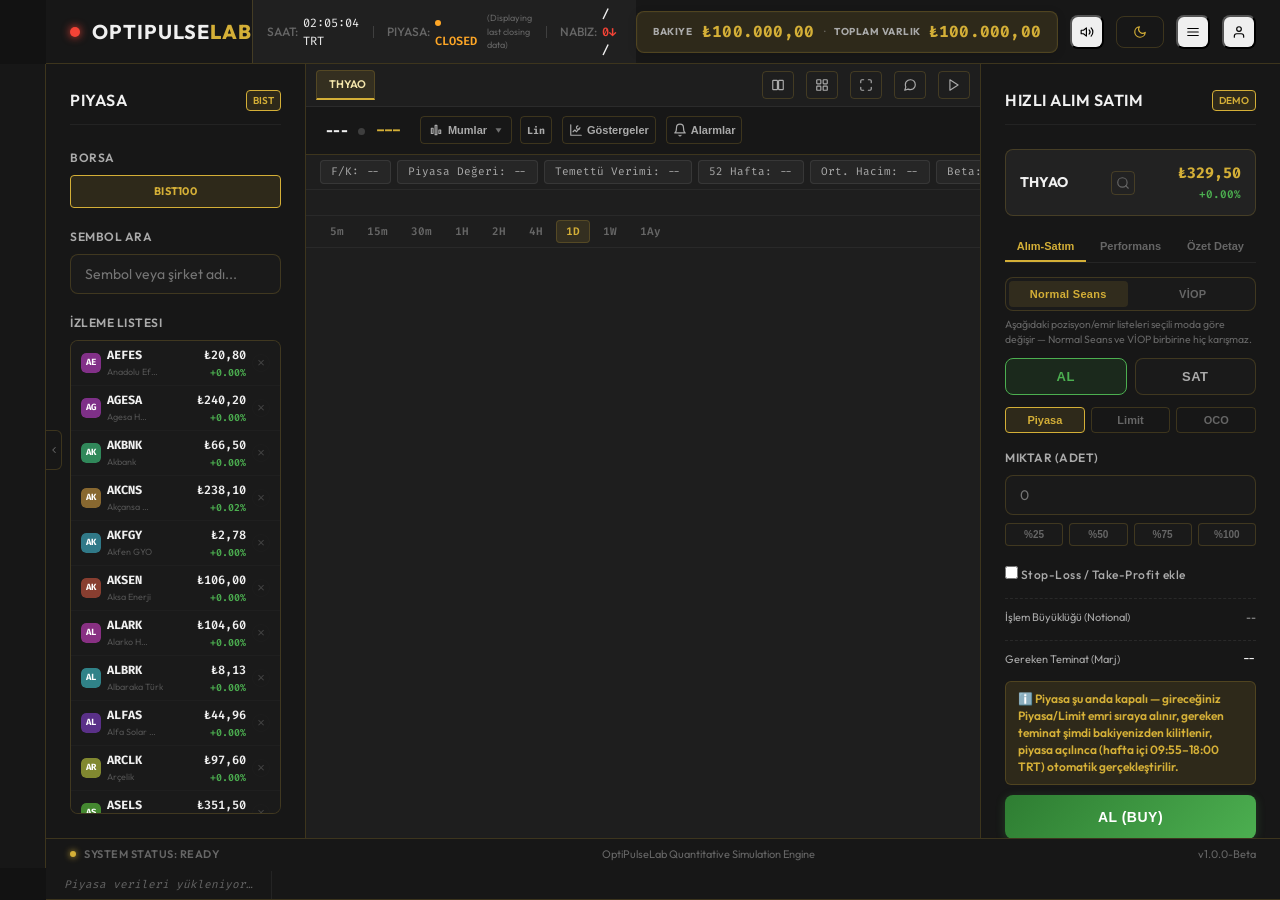
==== index.html @ 5670d3f7 "Initial commit" ====
<!DOCTYPE html>
<html lang="en">
<head>
    <meta charset="UTF-8">
    <meta name="viewport" content="width=device-width, initial-scale=1.0">
    <meta name="description" content="OptiPulseLab - High-performance algorithmic trading backtest and optimization dashboard. Analyze strategies, metrics, and equity curves.">
    <title>OptiPulseLab - Algorithmic Testing Dashboard</title>
    <!-- Apply the saved theme before first paint, so there's no dark/light flash. -->
    <script>
        (function () {
            try {
                var saved = localStorage.getItem('optipulselab_theme');
                if (saved === 'light') document.documentElement.setAttribute('data-theme', 'light');
            } catch (e) { /* localStorage unavailable (private mode etc.) — default dark */ }
        })();
    </script>
    <!-- Google Fonts -->
    <link rel="preconnect" href="https://fonts.googleapis.com">
    <link rel="preconnect" href="https://fonts.gstatic.com" crossorigin>
    <link href="https://fonts.googleapis.com/css2?family=Fira+Code:wght@400;500&family=Outfit:wght@300;400;500;600;700;800&display=swap" rel="stylesheet">
    <!-- (28 Ağustos 2026 — PageSpeed Insights raporu, "verimli önbellek
         süreleri" bulgusu) Aşağıdaki tüm YEREL statik dosyalar (CSS + JS)
         artık vercel.json'da UZUN süreli (1 yıl, immutable) tarayıcı
         önbelleğiyle sunuluyor — normalde bu, bir dosyayı GÜNCELLEDİĞİMİZDE
         (bu proje neredeyse her gün güncelleniyor) kullanıcıların tarayıcısı
         eski sürümü bir yıl boyunca göstermeye devam eder demektir (TEHLİKELİ
         bir "eski sürüme takılı kalma" riski). Bunu önlemek için her dosya
         referansına bir `?v=TARİH` sürüm parametresi eklendi — bu sadece bir
         yorum, tarayıcı için farklı bir URL demek, yani farklı bir önbellek
         girdisi. Dosyalardan HERHANGİ BİRİ (styles.css/.min.css veya
         tradingChart.js/.min.js vb.) bundan sonra değiştirilirse, buradaki
         İLGİLİ `?v=...` değeri MUTLAKA artırılmalı — aksi halde kullanıcılar
         (ve YARIŞMA GÜNÜ jüri) hâlâ eski, önbelleğe alınmış dosyayı görmeye
         devam eder, canlıya yansıyan düzeltme hiç görünmez.
    -->
    <!-- Custom CSS -->
    <link rel="stylesheet" href="styles.min.css?v=20260830d">
</head>
<body>
    <!-- (20 Ağustos 2026 — FinTeClub bağlantısı kullanıcı isteğiyle geri
         getirildi) 17 Ağustos'ta kaldırılmış olan erişim kilidi ve giriş
         modalı yeniden eklendi — finteclubBridge.js updateAccessGate()/
         syncLoginUI() bunları admin durumuna göre .hidden sınıfıyla
         gösterip gizliyor. -->
    <div class="ftc-oplab-gate hidden" id="ftc-oplab-gate">
        <div class="ftc-oplab-gate-box">
            <div class="ftc-oplab-gate-title">Platform Geçici Olarak Kapalı</div>
            <p>OPLab şu anda yönetici tarafından geçici olarak devre dışı bırakıldı. Lütfen daha sonra tekrar deneyin.</p>
        </div>
    </div>

    <div class="ftc-login-modal-overlay hidden" id="ftc-login-modal-overlay">
        <div class="ftc-login-modal-box">
            <div class="ftc-login-modal-title">FinteLig Girişi</div>
            <p class="ftc-login-modal-desc">FinteLig yarışmacısıysan, başvuruda belirlediğin e-posta ve şifreyle giriş yap. Yarışmacı değilsen giriş yapmadan da platformu kullanabilirsin.</p>
            <div id="ftc-login-modal-form">
                <input type="email" id="ftc-modal-login-email" class="form-input" placeholder="Kayıtlı e-postan..." autocomplete="username">
                <input type="password" id="ftc-modal-login-password" class="form-input" placeholder="Şifren..." autocomplete="current-password">
                <button type="button" class="btn btn-primary" style="width:100%;margin-top:6px;" id="ftc-modal-login-btn">Giriş Yap</button>
                <div class="ftc-verify-status" id="ftc-modal-login-status"></div>
            </div>
            <div id="ftc-login-modal-welcome" class="ftc-login-modal-welcome hidden"></div>
            <button type="button" class="ftc-login-modal-skip" id="ftc-login-modal-skip">Giriş yapmadan devam et →</button>
        </div>
    </div>

    <div class="dashboard-container">
        <!-- HEADER -->
        <header class="dashboard-header" id="main-header">
            <div class="logo-area">
                <button type="button" class="btn btn-icon mobile-drawer-toggle" id="btn-toggle-sidebar" aria-label="Piyasa panelini aç/kapat" title="Piyasa Paneli">
                    <svg width="16" height="16" viewBox="0 0 24 24" fill="none" stroke="currentColor" stroke-width="2" stroke-linecap="round" stroke-linejoin="round"><line x1="3" y1="6" x2="21" y2="6"></line><line x1="3" y1="12" x2="21" y2="12"></line><line x1="3" y1="18" x2="21" y2="18"></line></svg>
                </button>
                <!-- (28 Ağustos 2026 — header sadeleştirme/yenileme) Önceden bu
                     noktun yanında ayrıca metin olarak "Engine: ONLINE/OFFLINE"
                     yazan bir rozet vardı — kullanıcı bunu gereksiz teknik gürültü
                     olarak nitelendirdi ve kaldırılmasını istedi. AMA bu metin
                     salt dekoratif değildi: checkBackendHeartbeat() (app.js) her
                     8 saniyede backend'in GERÇEKTEN ayakta olup olmadığını
                     kontrol edip buraya yazıyordu, ayrıca üzerine gelince o an
                     gerçek yfinance verisi mi yoksa yerel simülasyon mu
                     gösterildiğini anlatan bir tooltip taşıyordu — bu proje
                     boyunca defalarca vurgulanan "asla uydurma veri gerçekmiş
                     gibi gösterilmesin" ilkesiyle doğrudan ilgili, gerçek bir
                     sinyal. Metni sessizce atıp bu sinyali de kaybetmek yerine,
                     zaten var olan bu nabız noktasına taşındı: id eklendi, artık
                     backend gerçekten çöktüğünde (ki bu ihtimal düşük ama sıfır
                     değil) kırmızıya dönüp durağanlaşıyor, sağlıklıyken eskisi
                     gibi altın rengi nabız atıyor — VE aynı tooltip metni artık
                     bu noktanın üzerine gelince görünüyor. Görsel olarak header
                     çok daha sade, ama bilgi kaybı yok. -->
                <div class="pulse-indicator" id="engine-pulse-dot" title="Backend durumu kontrol ediliyor…"></div>
                <h1>OptiPulse<span>Lab</span></h1>
                <!-- (18 Temmuz 2026, onuncu oturum, dördüncü tur) "Şu an analiz
                     ediliyor: SEMBOL" etiketi kaldırıldı — aynı bilgi zaten
                     grafiğin üstündeki sembol başlığında (#tv-symbol-name) çok
                     daha belirgin şekilde gösteriliyor; buradaki kopya sadece
                     header'da gereksiz yer kaplıyordu (bkz. arayuz-iyilestirme-
                     onerileri.md, Madde 4). -->
            </div>
            <div class="header-status">
                <!-- (28 Ağustos 2026 — header sadeleştirme) "Latency: 1.2ms"
                     satırı tamamen kaldırıldı — yarışmacı için pratik bir
                     karşılığı olmayan, salt teknik bir ayrıntıydı. Kalan üç
                     durum öğesi (Saat/Piyasa/Nabız) artık tek bir hafif
                     "cam" grup içinde, aralarında ince ayraçlarla — dağınık
                     ayrı etiketler yerine tek, düzenli bir bilgi şeridi. -->
                <div class="header-status-group">
                    <div class="status-item text-hide-mobile">
                        <span class="status-label">Saat:</span>
                        <span class="status-value" id="market-time">13:58:19 UTC</span>
                    </div>
                    <div class="status-item text-hide-mobile" id="market-status-container">
                        <span class="status-label">Piyasa:</span>
                        <span class="status-value" id="market-status-val" style="font-weight: 600;">CHECKING...</span>
                        <span id="market-status-sub" style="font-size: 9px; color: var(--text-muted); margin-left: 5px; display: none;">(Displaying last closing data)</span>
                    </div>
                    <!-- (29 Temmuz 2026 — "Piyasa Nabzı / Market Breadth") BIST100
                         evrenindeki tüm sembollerin günlük açılışa göre kaç tanesinin
                         yükselişte/düşüşte olduğunu gösteren özet — bkz. tradingEngine.js
                         computeHeatmapData()/renderMarketBreadth(). Zaten var olan ısı
                         haritası verisinin (priceProfiles) yeniden kullanımı, YENİ bir
                         backend isteği gerektirmiyor. -->
                    <div class="status-item text-hide-mobile" id="market-breadth-container" title="BIST100 evreninde günlük açılışa göre yükselen/düşen sembol sayısı">
                        <span class="status-label">Nabız:</span>
                        <span class="status-value" id="market-breadth-val" style="font-weight: 600;">--</span>
                    </div>
                </div>
            </div>
            <div class="header-actions">
                <button type="button" class="btn btn-icon mobile-drawer-toggle" id="btn-toggle-tradepanel" aria-label="İşlem panelini aç/kapat" title="İşlem Paneli">
                    <svg width="16" height="16" viewBox="0 0 24 24" fill="none" stroke="currentColor" stroke-width="2" stroke-linecap="round" stroke-linejoin="round"><path d="M3 3v18h18"></path><path d="M18.7 8l-5.1 5.1-2.8-2.8L7 14"></path></svg>
                </button>
                <div class="header-balance-pill" id="header-balance-pill">
                    <span class="header-balance-label" id="header-balance-label">Bakiye</span>
                    <span class="header-balance-value" id="header-balance-value">--</span>
                    <!-- (29 Temmuz 2026 — Madde 8 "Portföy Güncelliği": hocanın
                         önerdiği çözüm birebir uygulandı — bakiyenin yanına,
                         işlem yapıldıkça otomatik güncellenen bir "Toplam
                         Varlık" (özkaynak = bakiye + kullanılan marj + açık
                         K/Z, computeAccountSnapshot() — tek doğruluk kaynağı)
                         değeri eklendi. Dar ekranlarda header taşmasın diye
                         (bkz. .header-equity-block, ≤650px'te gizleniyor;
                         mobilde equity zaten işlem panelindeki #qt-equity ve
                         profil panelindeki #profile-equity-value'de mevcut). -->
                    <span class="header-equity-block" id="header-equity-block">
                        <span class="header-balance-divider">·</span>
                        <span class="header-balance-label">Toplam Varlık</span>
                        <span class="header-balance-value" id="header-equity-value">--</span>
                    </span>
                </div>
                <button class="btn btn-icon" id="btn-mute-toggle" title="Sesli Bildirimleri Aç/Kapat">
                    <svg id="mute-icon-on" width="14" height="14" viewBox="0 0 24 24" fill="none" stroke="currentColor" stroke-width="2" stroke-linecap="round" stroke-linejoin="round"><polygon points="11 5 6 9 2 9 2 15 6 15 11 19 11 5"></polygon><path d="M15.54 8.46a5 5 0 0 1 0 7.07"></path><path d="M19.07 4.93a10 10 0 0 1 0 14.14"></path></svg>
                    <svg id="mute-icon-off" width="14" height="14" viewBox="0 0 24 24" fill="none" stroke="currentColor" stroke-width="2" stroke-linecap="round" stroke-linejoin="round" style="display:none;"><polygon points="11 5 6 9 2 9 2 15 6 15 11 19 11 5"></polygon><line x1="23" y1="9" x2="17" y2="15"></line><line x1="17" y1="9" x2="23" y2="15"></line></svg>
                </button>
                <button class="btn btn-secondary" id="btn-theme-toggle" title="Koyu / Açık Tema (T)">
                    <svg id="theme-icon-moon" width="14" height="14" viewBox="0 0 24 24" fill="none" stroke="currentColor" stroke-width="2" stroke-linecap="round" stroke-linejoin="round"><path d="M21 12.79A9 9 0 1 1 11.21 3 7 7 0 0 0 21 12.79z"></path></svg>
                    <svg id="theme-icon-sun" width="14" height="14" viewBox="0 0 24 24" fill="none" stroke="currentColor" stroke-width="2" stroke-linecap="round" stroke-linejoin="round" style="display:none;"><circle cx="12" cy="12" r="5"></circle><line x1="12" y1="1" x2="12" y2="3"></line><line x1="12" y1="21" x2="12" y2="23"></line><line x1="4.22" y1="4.22" x2="5.64" y2="5.64"></line><line x1="18.36" y1="18.36" x2="19.78" y2="19.78"></line><line x1="1" y1="12" x2="3" y2="12"></line><line x1="21" y1="12" x2="23" y2="12"></line><line x1="4.22" y1="19.78" x2="5.64" y2="18.36"></line><line x1="18.36" y1="5.64" x2="19.78" y2="4.22"></line></svg>
                </button>

                <!-- (18 Temmuz 2026, onuncu oturum, dördüncü tur) Header sıkışıklığı
                     düzeltmesi (bkz. arayuz-iyilestirme-onerileri.md, Madde 2):
                     yalnızca sık kullanılan aksiyonlar (Bakiye/Sessize Al/Tema)
                     her zaman görünür kalıyor; daha az sık kullanılanlar (Tur/Isı
                     Haritası/Kısayollar/Yardım/Reset) bu hamburger menüye taşındı.
                     Butonların KENDİSİ (id'leri, click handler'ları) hiç değişmedi
                     — sadece konumları değişti, bu yüzden tradingEngine.js/app.js/
                     tourGuide.js'deki mevcut event listener'lar aynen çalışmaya
                     devam ediyor. Açılma deseni tradingChart.js'teki
                     setupChartTypeMenu() ile birebir aynı (position:fixed +
                     getBoundingClientRect, closeOtherModals/closeAllFlyouts,
                     dışarı tıklama + Escape ile kapanma). -->
                <div class="header-menu-wrap">
                    <button type="button" class="btn btn-icon" id="btn-header-menu" title="Diğer İşlemler" aria-label="Diğer İşlemler">
                        <svg width="16" height="16" viewBox="0 0 24 24" fill="none" stroke="currentColor" stroke-width="2" stroke-linecap="round" stroke-linejoin="round"><line x1="3" y1="6" x2="21" y2="6"></line><line x1="3" y1="12" x2="21" y2="12"></line><line x1="3" y1="18" x2="21" y2="18"></line></svg>
                    </button>
                    <div class="header-menu-dropdown" id="header-menu-dropdown">
                        <button class="btn btn-secondary btn-tour" id="btn-open-tour" title="Uygulama Tanıtım Turu">
                            <svg width="14" height="14" viewBox="0 0 24 24" fill="none" stroke="currentColor" stroke-width="2" stroke-linecap="round" stroke-linejoin="round"><circle cx="12" cy="12" r="10"></circle><polygon points="10 8 16 12 10 16 10 8"></polygon></svg>
                            <span class="btn-label">Tanıtım Turu</span>
                        </button>
                        <button class="btn btn-secondary" id="btn-open-heatmap">
                            <svg width="14" height="14" viewBox="0 0 24 24" fill="none" stroke="currentColor" stroke-width="2" stroke-linecap="round" stroke-linejoin="round"><rect x="3" y="3" width="7" height="7" rx="1"></rect><rect x="14" y="3" width="7" height="7" rx="1"></rect><rect x="3" y="14" width="7" height="7" rx="1"></rect><rect x="14" y="14" width="7" height="7" rx="1"></rect></svg>
                            <span class="btn-label">Isı Haritası</span>
                        </button>
                        <button class="btn btn-secondary" id="btn-open-shortcuts" title="Klavye Kısayolları (?)">
                            <svg width="14" height="14" viewBox="0 0 24 24" fill="none" stroke="currentColor" stroke-width="2" stroke-linecap="round" stroke-linejoin="round"><rect x="2" y="6" width="20" height="12" rx="2"></rect><path d="M6 10h.01M10 10h.01M14 10h.01M18 10h.01M6 14h.01M18 14h.01M9 14h6"></path></svg>
                            <span class="btn-label">Kısayollar</span>
                        </button>
                        <button class="btn btn-secondary" id="btn-open-help" title="Yardım / Hakkında">
                            <svg width="14" height="14" viewBox="0 0 24 24" fill="none" stroke="currentColor" stroke-width="2" stroke-linecap="round" stroke-linejoin="round"><circle cx="12" cy="12" r="10"></circle><path d="M9.09 9a3 3 0 0 1 5.83 1c0 2-3 3-3 3"></path><line x1="12" y1="17" x2="12.01" y2="17"></line></svg>
                            <span class="btn-label">Yardım</span>
                        </button>
                        <div class="header-menu-divider"></div>
                        <!-- (18 Temmuz 2026, dördüncü tur, Madde 5e) Kompakt Görünüm:
                             body'ye .compact-mode class'ı ekleyip localStorage'a yazar;
                             watchlist satırlarını ve durum çubuğunu CSS ile sıkılaştırır. -->
                        <button class="btn btn-secondary" id="btn-toggle-compact" title="Daha sık aralıklı, kompakt görünüm" aria-pressed="false">
                            <svg width="14" height="14" viewBox="0 0 24 24" fill="none" stroke="currentColor" stroke-width="2" stroke-linecap="round" stroke-linejoin="round"><line x1="3" y1="8" x2="21" y2="8"></line><line x1="3" y1="16" x2="21" y2="16"></line></svg>
                            <span class="btn-label" id="btn-toggle-compact-label">Kompakt Görünüm</span>
                        </button>
                        <!-- (6 Ağustos 2026 — "portföy sıfırlama artık sadece admin
                             yapabilsin") Buradaki "Reset" başlık butonu, tek tıkla (hiçbir
                             onay istemeden) doğrudan resetPortfolio() çağırıyordu — BİLEREK
                             kaldırıldı. Sıfırlama artık sadece admin panelinden yapılabiliyor. -->
                    </div>
                </div>
                <!-- (22 Temmuz 2026, on ikinci oturum, ikinci tur — kullanıcı isteği)
                     Profil simgesi başlangıçta solda, logo-area içindeydi; kullanıcı
                     "en sağa alalım" dedi. Header'ın en sağındaki eleman olarak buraya
                     (header-actions'ın sonuna, hamburger menüsünden bile sonra)
                     taşındı. Açılır panel artık SAĞA hizalı (bkz. tradingEngine.js
                     setupProfilePanel() — header-menu-dropdown ile aynı sağa-hizalama
                     deseni), çünkü artık sağdaki bir ikondan tetikleniyor. -->
                <div class="profile-panel-wrap">
                    <button type="button" class="btn btn-icon" id="btn-profile" title="Profil" aria-label="Profil">
                        <svg width="16" height="16" viewBox="0 0 24 24" fill="none" stroke="currentColor" stroke-width="2" stroke-linecap="round" stroke-linejoin="round"><path d="M20 21v-2a4 4 0 0 0-4-4H8a4 4 0 0 0-4 4v2"></path><circle cx="12" cy="7" r="4"></circle></svg>
                    </button>
                    <div class="profile-panel-dropdown" id="profile-panel-dropdown">
                        <div class="profile-panel-header">
                            <div class="profile-avatar" id="profile-avatar">K</div>
                            <div class="profile-header-text">
                                <div class="profile-name-display" id="profile-name-display">Kullanıcı</div>
                                <div class="profile-header-sub">OptiPulseLab Demo Hesabı</div>
                                <div class="ftc-badge hidden" id="ftc-badge">✓ FinteLig Yarışmacısı</div>
                            </div>
                        </div>
                        <div class="profile-panel-section">
                            <div class="profile-stat-row">
                                <span class="profile-stat-label">Bakiye</span>
                                <span class="profile-stat-value" id="profile-balance-value">--</span>
                            </div>
                            <div class="profile-stat-row">
                                <span class="profile-stat-label">Özkaynak (Portföy)</span>
                                <span class="profile-stat-value" id="profile-equity-value">--</span>
                            </div>
                            <div class="profile-stat-row">
                                <span class="profile-stat-label">Açık K/Z</span>
                                <span class="profile-stat-value" id="profile-pnl-value">--</span>
                            </div>
                            <div class="profile-stat-row">
                                <span class="profile-stat-label">Açık Pozisyon</span>
                                <span class="profile-stat-value" id="profile-positions-count">--</span>
                            </div>
                        </div>
                        <div class="header-menu-divider"></div>
                        <div class="profile-panel-section">
                            <label class="profile-settings-label" for="profile-name-input">Profil Ayarları — İsim</label>
                            <input type="text" id="profile-name-input" class="form-input profile-name-input" placeholder="İsminizi girin..." maxlength="40">
                        </div>
                        <!-- (20 Ağustos 2026 — FinTeClub bağlantısı kullanıcı isteğiyle
                             geri getirildi) 17 Ağustos'ta kaldırılmış olan "Girişi" bölümü
                             (ftc-verify-section) yeniden eklendi — finteclubBridge.js'in
                             init() içindeki loginBtn/logoutBtn/emailInput/pwInput
                             wiring'i bu ID'leri arıyor. -->
                        <div class="header-menu-divider"></div>
                        <div class="profile-panel-section" id="ftc-verify-section">
                            <label class="profile-settings-label" for="ftc-login-email">FinteLig Girişi</label>
                            <input type="email" id="ftc-login-email" class="form-input profile-name-input" placeholder="Kayıtlı e-postan..." autocomplete="username">
                            <input type="password" id="ftc-login-password" class="form-input profile-name-input" placeholder="Şifren..." style="margin-top:8px;" autocomplete="current-password">
                            <button type="button" id="ftc-login-btn" class="btn btn-primary" style="width:100%;margin-top:10px;">Giriş Yap</button>
                            <button type="button" id="ftc-logout-btn" class="btn btn-secondary hidden" style="width:100%;margin-top:8px;">Çıkış Yap</button>
                            <div class="ftc-verify-status" id="ftc-verify-status"></div>
                        </div>
                    </div>
                </div>
            </div>
        </header>

        <!-- (29 Temmuz 2026 — Madde 3 "Kayar menüden güncel €,$,altın,gümüş,
             BIST,Brent vs. eklensin"): tam genişlikte, sürekli kayan bir
             piyasa şeridi. Header'ın kendisine EKLENMEDİ (header genişlik
             bütçesi zaten dar, bkz. yukarıdaki Toplam Varlık notu) — ayrı,
             tam genişlikte bir satır olarak header'ın hemen altına
             yerleştirildi. İçerik tradingEngine.js renderMarketTickerStrip()
             tarafından dolduruluyor; veri /api/v1/market-ticker'dan geliyor
             (gerçek yfinance sembolleri: USDTRY=X, EURTRY=X, GC=F, SI=F,
             BZ=F, XU100.IS — ana BIST100 hisse doğrulama/format akışından
             KASITLI olarak ayrı, çünkü bunlar ".IS" son eki almamalı). -->
        <div class="market-ticker-strip" id="market-ticker-strip" aria-label="Piyasa Kayan Şeridi">
            <div class="market-ticker-track" id="market-ticker-track">
                <span class="market-ticker-item market-ticker-loading">Piyasa verileri yükleniyor…</span>
            </div>
        </div>

        <!-- MAIN LAYOUT -->
        <div class="dashboard-body">
            <!-- Dar ekranlarda sidebar/işlem paneli açıkken arkayı karartıp
                 dışarı tıklayınca kapatmak için kullanılan backdrop. -->
            <div class="mobile-drawer-backdrop" id="mobile-drawer-backdrop"></div>

            <!-- SIDEBAR: MARKET SELECTION + INDICATORS -->
            <aside class="sidebar-panel" aria-label="Market Selection and Indicators" id="sidebar-panel">
                <div class="panel-header">
                    <h2>Piyasa</h2>
                    <span class="panel-badge">BIST</span>
                    <button type="button" class="mobile-drawer-close" id="btn-close-sidebar-drawer" aria-label="Kapat" title="Kapat">
                        <svg width="16" height="16" viewBox="0 0 24 24" fill="none" stroke="currentColor" stroke-width="2" stroke-linecap="round" stroke-linejoin="round"><line x1="18" y1="6" x2="6" y2="18"></line><line x1="6" y1="6" x2="18" y2="18"></line></svg>
                    </button>
                </div>

                <!-- Borsa -->
                <!-- (30 Ağustos 2026 — "genel görünüm" sadeleştirmesi, kullanıcı
                     isteği) NASDAQ/NYSE hiçbir zaman gerçekten çalışmıyordu
                     (tıklanınca sadece "yakında eklenecek" uyarısı veriyordu);
                     tek gerçek seçenek olan BIST100'ü aktif buton görünümüyle
                     bırakmak yerine sabit bir etiketle gösteriyoruz — kafa
                     karıştıran, işlevsiz bir "seçim" arayüzü olmasın. -->
                <div class="form-group">
                    <label>Borsa</label>
                    <div class="exchange-static-badge">BIST100</div>
                </div>

                <!-- Symbol Search -->
                <div class="form-group">
                    <label for="watchlist-search">Sembol Ara</label>
                    <input type="text" id="watchlist-search" class="form-input" placeholder="Sembol veya şirket adı...">
                </div>

                <!-- Watchlist: fills all remaining sidebar height now that the
                     Geriye Dönük Test Ayarları panel below it is gone. -->
                <div class="form-group watchlist-form-group">
                    <label>İzleme Listesi</label>
                    <!-- (2 Ağustos 2026 — revize planı madde 9) Bir sembol
                         kaldırıldığında birkaç saniyeliğine görünen "Geri Al"
                         bildirimi — silinen hisselerin "kayboluyor" hissi
                         vermemesi için. Bkz. tradingEngine.js
                         removeFromWatchlist() / showWatchlistUndoToast(). -->
                    <div class="watchlist-undo-toast" id="watchlist-undo-toast" style="display:none;">
                        <span id="watchlist-undo-text"></span>
                        <button type="button" id="btn-watchlist-undo">Geri Al</button>
                    </div>
                    <div class="watchlist-container" id="watchlist-body">
                        <!-- Populated dynamically by tradingEngine.js -->
                    </div>
                </div>
            </aside>

            <!-- MAIN CONTENT AREA -->
            <main class="main-content-panel">
                <!-- NEW: BIG TRADINGVIEW-STYLE TRADING CHART -->
                <section class="content-card trading-chart-section" aria-label="Trading Chart">
                    <div class="tv-chart-tabs-bar" id="tv-chart-tabs-bar" role="tablist" aria-label="Açık grafik sekmeleri">
                        <!-- Sekmelerin kendisi tradingEngine.js tarafından #tv-chart-tabs-list
                             içine innerHTML ile yazılıyor (her sembol değişiminde tamamen
                             yeniden üretiliyor) — düğme bu iç sarmalayıcının DIŞINDA, bar'ın
                             doğrudan çocuğu olarak durduğu için o yeniden üretimlerden
                             etkilenmiyor. -->
                        <div class="tv-chart-tabs-list" id="tv-chart-tabs-list"></div>
                        <!-- (17-18 Temmuz 2026, sekizinci oturum) Bu düğme önceden aşağıdaki
                             #chart-toolbar sırasındaydı; o sıra artık grafik tipi menüsü +
                             çizim araç grupları + fiyat ölçeği + göstergeler/alarmlar
                             düğmeleriyle birlikte 1600px genişlikte bile taşıyor ve bu da
                             #tv-overlay-legend'daki gösterge chip'lerini varsayılan görünümde
                             erişilemez hale getiriyordu (kaydırmadan görünmüyorlardı — bkz.
                             üçüncü oturumdaki benzer düzeltme). Bu sekme çubuğunda genellikle
                             çok daha fazla boş alan olduğundan (1-3 sekme açıkken), düğme
                             buraya, sağa yaslanmış olarak taşındı — hem sıkışıklığı azaltıyor
                             hem de "görünüm modu" anlamsal olarak sekmelerin yanında durmak
                             daha mantıklı. -->
                        <!-- (18 Temmuz 2026, onuncu oturum) Dual-Chart: aynı sembolü, aynı
                             ekranda, biri çizim araçlı/tam özellikli biri de bağımsız
                             çözünürlük seçebilen sade bir "karşılaştırma" paneli olmak üzere
                             iki grafik yan yana gösterir. 2x2 ızgaradan farkı: orada 4 FARKLI
                             sembol var, burada TEK sembolün iki farklı zaman dilimi/karşılaştırması. -->
                        <button type="button" class="tv-scale-toggle-btn tv-tabsbar-append-btn" id="btn-toggle-dual-chart" title="Dual-Chart (Aynı Sembol, İki Grafik)">
                            <svg width="14" height="14" viewBox="0 0 24 24" fill="none" stroke="currentColor" stroke-width="2" stroke-linecap="round" stroke-linejoin="round"><rect x="3" y="4" width="8" height="16" rx="1"></rect><rect x="13" y="4" width="8" height="16" rx="1"></rect></svg>
                        </button>
                        <button type="button" class="tv-scale-toggle-btn tv-tabsbar-append-btn" id="btn-toggle-grid-view" title="Çoklu Grafik Düzeni (2x2 Izgara)">
                            <svg width="14" height="14" viewBox="0 0 24 24" fill="none" stroke="currentColor" stroke-width="2" stroke-linecap="round" stroke-linejoin="round"><rect x="3" y="3" width="7" height="7" rx="1"></rect><rect x="14" y="3" width="7" height="7" rx="1"></rect><rect x="3" y="14" width="7" height="7" rx="1"></rect><rect x="14" y="14" width="7" height="7" rx="1"></rect></svg>
                        </button>
                        <!-- Tam Ekran: header + izleme listesi + işlem panelini gizleyip
                             grafiği (tekli ya da dual-chart) tüm viewport'a büyütür. -->
                        <button type="button" class="tv-scale-toggle-btn tv-tabsbar-append-btn" id="btn-toggle-fullscreen" title="Tam Ekran Grafik (Esc ile çık)">
                            <svg width="14" height="14" viewBox="0 0 24 24" fill="none" stroke="currentColor" stroke-width="2" stroke-linecap="round" stroke-linejoin="round" id="fullscreen-icon-enter"><path d="M8 3H5a2 2 0 0 0-2 2v3"></path><path d="M21 8V5a2 2 0 0 0-2-2h-3"></path><path d="M3 16v3a2 2 0 0 0 2 2h3"></path><path d="M16 21h3a2 2 0 0 0 2-2v-3"></path></svg>
                            <svg width="14" height="14" viewBox="0 0 24 24" fill="none" stroke="currentColor" stroke-width="2" stroke-linecap="round" stroke-linejoin="round" id="fullscreen-icon-exit" style="display:none;"><path d="M8 3v3a2 2 0 0 1-2 2H3"></path><path d="M21 8h-3a2 2 0 0 1-2-2V3"></path><path d="M3 16h3a2 2 0 0 1 2 2v3"></path><path d="M16 21v-3a2 2 0 0 1 2-2h3"></path></svg>
                        </button>
                        <!-- (22 Temmuz 2026, on ikinci oturum, üçüncü tur; 23 Temmuz 2026,
                             on üçüncü oturum'da Bollinger Bantları eklendi) Sinyal Anlatıcısı:
                             üç motor mantığının (Optipulse: SMA5/SMA20 kesişimi; Backtrader:
                             RSI+MACD; Bollinger Bantları: ortalamaya-dönüş) AL/SAT kararlarını
                             istemci tarafında türetip grafiğin üzerine ok işareti olarak koyar;
                             bir işarete tıklayınca "neden" açıklaması (bkz. #tv-signal-tooltip)
                             açılır. Gerçek bir emir/backtest DEĞİL — sadece motor mantığının
                             görsel anlatımı. -->
                        <button type="button" class="tv-scale-toggle-btn tv-tabsbar-append-btn" id="btn-toggle-signal-explainer" title="Sinyal Anlatıcısı (AL/SAT sinyallerinin nedenini grafikte göster)">
                            <svg width="14" height="14" viewBox="0 0 24 24" fill="none" stroke="currentColor" stroke-width="2" stroke-linecap="round" stroke-linejoin="round"><path d="M21 11.5a8.38 8.38 0 0 1-.9 3.8 8.5 8.5 0 0 1-7.6 4.7 8.38 8.38 0 0 1-3.8-.9L3 21l1.9-5.7a8.38 8.38 0 0 1-.9-3.8 8.5 8.5 0 0 1 4.7-7.6 8.38 8.38 0 0 1 3.8-.9h.5a8.48 8.48 0 0 1 8 8v.5z"></path></svg>
                        </button>
                        <!-- Strateji Tekrarı ("zaman makinesi"): mevcut grafiği baştan,
                             bar bar, oynatma kontrolleriyle (bkz. #tv-replay-bar) yeniden
                             canlandırır — yeni veri istemez, zaten yüklü candles/indicators'ın
                             kısaltılmış anlık görüntülerini kullanır (bkz. tradingChart.js
                             updateReplayFrame). -->
                        <button type="button" class="tv-scale-toggle-btn tv-tabsbar-append-btn" id="btn-toggle-replay" title="Strateji Tekrarı (Zaman Makinesi) — geçmişi bar bar izle">
                            <svg width="14" height="14" viewBox="0 0 24 24" fill="none" stroke="currentColor" stroke-width="2" stroke-linecap="round" stroke-linejoin="round"><polygon points="5 3 19 12 5 21 5 3"></polygon></svg>
                        </button>
                    </div>

                    <div class="tv-toolbar">
                        <div class="tv-symbol-block">
                            <span id="tv-symbol-logo"></span>
                            <span id="tv-symbol-name" class="tv-symbol-name">---</span>
                            <!-- (30 Ağustos 2026 — "tam ekranda hisseler arası seçim"
                                 özelliği, iki geri bildirim turu sonrası son hali)
                                 Önce ok tuşu kısayolu eklendi (fark edilmedi), sonra
                                 ‹/› görünür butonları eklendi ("okları da kaldır,
                                 otomatik sıralı bir liste istiyorum" diyerek
                                 kaldırılmasını istedi) — SON tasarım: sadece bu tek ▾
                                 buton. Tıklanınca TÜM BIST100'ü (alfabetik sıralı)
                                 listeleyen bir arama popover'ı açıyor (bkz.
                                 tradingChart.js setupSymbolPickerDropdown,
                                 TradingEngine.jumpToSymbol) — SADECE tam ekran
                                 modunda görünür, normal görünümde zaten izleme
                                 listesi var. Klavye ok tuşu kısayolu (cycleFullscreenSymbol)
                                 görsel karşılığı olmadan, ekstra/görünmez bir bonus
                                 olarak arka planda çalışmaya devam ediyor. -->
                            <button type="button" class="tv-symbol-nav-btn" id="btn-symbol-picker" title="Sembol listesinden ara ve seç" aria-label="Sembol seç">▾</button>
                            <div class="tv-symbol-picker-popover" id="symbol-picker-popover">
                                <input type="text" id="symbol-picker-input" class="form-input" placeholder="Sembol veya şirket adı...">
                                <div class="qt-symbol-search-results" id="symbol-picker-results"></div>
                            </div>
                            <span id="live-data-dot" class="live-data-dot" title="Simülasyon fiyatı"></span>
                            <span id="tv-last-price" class="tv-last-price">---</span>
                            <span id="tv-price-change" class="tv-price-change"></span>
                        </div>

                        <div class="tv-chart-type-menu" id="tv-chart-type-menu">
                            <button type="button" class="tv-charttype-btn" id="btn-chart-type" title="Grafik Tipi">
                                <svg width="14" height="14" viewBox="0 0 24 24" fill="none" stroke="currentColor" stroke-width="2" stroke-linecap="round" stroke-linejoin="round"><rect x="4" y="9" width="3" height="9"></rect><rect x="10.5" y="4" width="3" height="16"></rect><rect x="17" y="12" width="3" height="6"></rect></svg>
                                <span id="chart-type-label">Mumlar</span>
                                <svg class="tv-charttype-caret" width="9" height="9" viewBox="0 0 24 24" fill="currentColor"><path d="M4 6l8 12 8-12z"></path></svg>
                            </button>
                            <div class="tv-charttype-dropdown" id="chart-type-dropdown">
                                <div class="tv-charttype-list" id="chart-type-list"></div>
                                <div class="tv-charttype-divider"></div>
                                <label class="tv-charttype-volume-toggle">
                                    <input type="checkbox" id="chk-show-volume">
                                    <span>Hacim Histogramı</span>
                                </label>
                            </div>
                        </div>

                        <div class="tv-drawing-toolbar" id="chart-toolbar" role="group" aria-label="Çizim araçları"></div>

                        <!-- (18 Temmuz 2026, onuncu oturum, ikinci tur) Sol dikey aracı daraltma/
                             genişletme tutamacı — sadece 981px+ masaüstü rayı için görünür. -->
                        <button type="button" class="tv-tool-btn" id="btn-toggle-rail" title="Araç rayını daralt/genişlet">
                            <svg width="10" height="10" viewBox="0 0 24 24" fill="none" stroke="currentColor" stroke-width="2.5" stroke-linecap="round" stroke-linejoin="round"><polyline id="rail-toggle-arrow" points="15 18 9 12 15 6"></polyline></svg>
                        </button>

                        <button type="button" class="tv-scale-toggle-btn" id="btn-price-scale-toggle" title="Fiyat Ölçeği: Doğrusal / Logaritmik">
                            <span id="price-scale-mode-label">Lin</span>
                        </button>

                        <button type="button" class="tv-indicators-btn" id="btn-open-indicators" title="Göstergeler">
                            <svg width="14" height="14" viewBox="0 0 24 24" fill="none" stroke="currentColor" stroke-width="2" stroke-linecap="round" stroke-linejoin="round"><path d="M3 3v18h18"></path><path d="M18.7 8a3 3 0 1 1-3.4-3"></path><path d="M7 15l3-3 3 3 4-5"></path></svg>
                            <span>Göstergeler</span>
                        </button>

                        <button type="button" class="tv-indicators-btn" id="btn-open-alerts" title="Fiyat Alarmları">
                            <svg width="14" height="14" viewBox="0 0 24 24" fill="none" stroke="currentColor" stroke-width="2" stroke-linecap="round" stroke-linejoin="round"><path d="M18 8A6 6 0 0 0 6 8c0 7-3 9-3 9h18s-3-2-3-9"></path><path d="M13.73 21a2 2 0 0 1-3.46 0"></path></svg>
                            <span>Alarmlar</span>
                            <span class="alert-count-badge" id="alert-count-badge" style="display:none;">0</span>
                        </button>

                        <div class="tv-overlay-legend" id="tv-overlay-legend"></div>
                    </div>

                    <!-- (18 Temmuz 2026, onuncu oturum, beşinci tur — "şirket temel
                         verileri") Ana araç çubuğunun hemen altında, kendi ince satırında;
                         sıkışık .tv-toolbar flex satırının içine eklenmedi (bu araç
                         çubuğunun geçmişte birkaç kez taşma/kırpılma hatası yaşadığı
                         belgelenmişti — bkz. proje dokümanı üçüncü/sekizinci oturum). Veri
                         yfinance'ten geliyor ve gecikmeli olabilir; title tooltip'i bunu
                         açıkça belirtiyor (bkz. Yardım modalındaki "Veri Kaynağı Notu"). -->
                    <div class="tv-fundamentals-bar" id="tv-fundamentals-bar" title="Kaynak: yfinance — genelde birkaç dakika gecikmeli, yatırım tavsiyesi değildir.">
                        <span id="tv-fund-pe">F/K: --</span>
                        <span class="tv-fundamentals-sep">·</span>
                        <span id="tv-fund-mcap">Piyasa Değeri: --</span>
                        <span class="tv-fundamentals-sep">·</span>
                        <span id="tv-fund-div">Temettü Verimi: --</span>
                        <span class="tv-fundamentals-sep">·</span>
                        <!-- (22 Temmuz 2026, on ikinci oturum, beşinci tur — hocanın isteği
                             üzerine eklendi) 52 haftalık en düşük/en yüksek, ortalama hacim,
                             beta ve hisse başına kazanç (EPS). -->
                        <span id="tv-fund-range">52 Hafta: --</span>
                        <span class="tv-fundamentals-sep">·</span>
                        <span id="tv-fund-avgvol">Ort. Hacim: --</span>
                        <span class="tv-fundamentals-sep">·</span>
                        <span id="tv-fund-beta">Beta: --</span>
                        <span class="tv-fundamentals-sep">·</span>
                        <span id="tv-fund-eps">Hisse Başı Kazanç: --</span>
                    </div>

                    <!-- (29 Temmuz 2026 — "Çoklu Zaman Dilimi Analiz Paneli")
                         Aktif sembolün 4 saatlik/günlük/haftalık zaman dilimlerinde
                         SMA20/SMA50 hizasına göre trend yönünü özetler — bkz.
                         tradingChart.js renderMTFPanel(). 4H ve haftalık, GERÇEK
                         günlük mumlardan (state.dailyCandles) türetiliyor — ana
                         çözünürlük seçicinin (15dk/1sa/4sa/1g/1hf) kullandığı AYNI
                         deterministik türetim motoru (synthesizeIntradayCandles /
                         aggregateWeeklyCandles), uydurma veri değil. -->
                    <div class="tv-mtf-bar" id="tv-mtf-bar" title="Fiyat/SMA20/SMA50 hizasına göre her zaman diliminin trend yönü"></div>

                    <!-- Zaman dilimi şeridi: TradingView'daki gerçek konumu — ana araç
                         çubuğunun hemen altında, mum grafiğinin üstünde.
                         (30 Ağustos 2026 — madde 4, "daha fazla çözünürlük ekle"
                         kullanıcı seçimi) 5dk/30dk/2sa/1Ay eklendi — hepsi
                         tradingChart.js'teki RESOLUTIONS dizisiyle birebir
                         eşleşiyor, bkz. o yorumdaki gerçek/sentetik veri notu. -->
                    <div class="tv-resolution-bar" id="tv-resolution-bar" role="group" aria-label="Zaman dilimi">
                        <button type="button" class="tv-res-btn" data-res="5m">5m</button>
                        <button type="button" class="tv-res-btn" data-res="15m">15m</button>
                        <button type="button" class="tv-res-btn" data-res="30m">30m</button>
                        <button type="button" class="tv-res-btn" data-res="1h">1H</button>
                        <button type="button" class="tv-res-btn" data-res="2h">2H</button>
                        <button type="button" class="tv-res-btn" data-res="4h">4H</button>
                        <button type="button" class="tv-res-btn active" data-res="1d">1D</button>
                        <button type="button" class="tv-res-btn" data-res="1w">1W</button>
                        <button type="button" class="tv-res-btn" data-res="1mo">1Ay</button>
                    </div>

                    <!-- (22 Temmuz 2026, on ikinci oturum, üçüncü tur) Strateji Tekrarı
                         kontrol şeridi — sadece #btn-toggle-replay ile açıldığında
                         görünür olur, normal görünümde yer kaplamaz. -->
                    <div class="tv-replay-bar" id="tv-replay-bar" style="display:none;" role="group" aria-label="Strateji Tekrarı Kontrolleri">
                        <button type="button" class="tv-replay-btn" id="btn-replay-playpause" title="Oynat/Durdur">
                            <svg id="replay-icon-play" width="13" height="13" viewBox="0 0 24 24" fill="currentColor"><polygon points="6 3 20 12 6 21 6 3"></polygon></svg>
                            <svg id="replay-icon-pause" width="13" height="13" viewBox="0 0 24 24" fill="currentColor" style="display:none;"><rect x="5" y="3" width="5" height="18"></rect><rect x="14" y="3" width="5" height="18"></rect></svg>
                        </button>
                        <input type="range" id="tv-replay-slider" class="tv-replay-slider" min="0" max="100" value="0" aria-label="Tekrar konumu">
                        <span id="tv-replay-date-label" class="tv-replay-date-label">--</span>
                        <div class="tv-replay-speed-group" role="group" aria-label="Oynatma Hızı">
                            <button type="button" class="tv-replay-speed-btn active" data-speed="1">1x</button>
                            <button type="button" class="tv-replay-speed-btn" data-speed="2">2x</button>
                            <button type="button" class="tv-replay-speed-btn" data-speed="5">5x</button>
                        </div>
                        <span class="tv-replay-label">Strateji Tekrarı</span>
                        <button type="button" class="tv-replay-btn tv-replay-exit-btn" id="btn-replay-exit" title="Tekrar Modundan Çık">
                            <svg width="11" height="11" viewBox="0 0 24 24" fill="none" stroke="currentColor" stroke-width="2.5" stroke-linecap="round" stroke-linejoin="round"><line x1="18" y1="6" x2="6" y2="18"></line><line x1="6" y1="6" x2="18" y2="18"></line></svg>
                        </button>
                    </div>

                    <div class="tv-chart-area" id="tv-chart-area-single">
                        <div class="tv-chart-pane tv-chart-pane-1" id="tv-chart-pane-1">
                            <div id="tv-main-chart" class="tv-main-chart"></div>
                            <canvas id="tv-draw-overlay" class="tv-draw-overlay"></canvas>
                            <div id="tv-ohlc-legend" class="tv-ohlc-legend" style="display:none;"></div>
                            <!-- (22 Temmuz 2026, on ikinci oturum, üçüncü tur) Sinyal
                                 Anlatıcısı açıklama balonu — bir AL/SAT ok işaretine
                                 tıklandığında (bkz. tradingChart.js handleChartSignalClick)
                                 tıklanan noktanın yakınına konumlanır. -->
                            <div class="tv-signal-tooltip" id="tv-signal-tooltip" style="display:none;">
                                <div class="tv-signal-tooltip-header">
                                    <span class="tv-signal-tooltip-badge" id="tv-signal-tooltip-badge">AL</span>
                                    <span class="tv-signal-tooltip-date" id="tv-signal-tooltip-date">--</span>
                                    <button type="button" class="tv-signal-tooltip-close" id="tv-signal-tooltip-close" aria-label="Kapat">×</button>
                                </div>
                                <div class="tv-signal-tooltip-text" id="tv-signal-tooltip-text"></div>
                            </div>
                        </div>
                        <!-- Dual-Chart ikinci panel (18 Temmuz 2026, onuncu oturum): SADE ve
                             SALT-OKUNUR — ana panelin çizim araçları / gösterge motorunu
                             ikinci bir kopyaya çıkarmak (2x2 ızgaradaki gibi) çok daha riskli
                             bir mimari değişiklik olurdu. Bunun yerine aynı sembolü, kendi
                             bağımsız çözünürlük seçiciyle karşılaştırma amaçlı gösterir —
                             ör. sol tarafta 1D + çizim araçları, sağda 1W genel görünüm. -->
                        <div class="tv-chart-pane tv-chart-pane-2" id="tv-chart-pane-2">
                            <div class="tv-dual-pane-header">
                                <!-- (22 Temmuz 2026, on ikinci oturum, ikinci tur — kullanıcı isteği:
                                     "farklı bir sembolle karşılaştırma ekle") Etikete tıklayınca gizli
                                     input görünür hale gelip düzenlenebiliyor (bkz. tradingChart.js
                                     setupDualSymbolPicker()) — varsayılan (dokunulmamış) durumda görsel
                                     olarak eskisiyle birebir aynı, yalnızca artık tıklanabilir. Boş
                                     bırakılırsa/ana sembolün kendisi yazılırsa "ayna" moduna (ana
                                     grafiği takip etme, eski davranış) döner. -->
                                <span class="tv-dual-pane-label" id="tv-dual-pane-label" tabindex="0" role="button" title="Karşılaştırma sembolünü değiştirmek için tıklayın">Karşılaştırma</span>
                                <input type="text" id="tv-dual-symbol-input" class="tv-dual-symbol-input" list="tv-dual-symbol-datalist" placeholder="Sembol yaz (ör. AKBNK)..." maxlength="12" style="display:none;">
                                <datalist id="tv-dual-symbol-datalist"></datalist>
                                <!-- (29 Temmuz 2026 — "BIST100 Endeksi ile Göreceli Güç") Tek
                                     tıkla, karşılaştırma sembolünü GERÇEK BIST100 endeksine
                                     (XU100.IS, backend zaten format_ticker() ile otomatik ekliyor)
                                     çeviren kısayol çip — bkz. tradingChart.js setDualSymbol()
                                     içindeki SPECIAL_DUAL_SYMBOLS istisnası. -->
                                <button type="button" class="tv-dual-index-chip" id="btn-dual-bist100" title="Karşılaştırma sembolünü BIST100 Endeksi (XU100) yap">BIST100 Endeksi</button>
                                <!-- (18 Temmuz 2026, onuncu oturum, ikinci tur; 29 Temmuz 2026'da
                                     genişletildi) Dual-Chart panelinin kendi overlay göstergeleri —
                                     artık ana grafiğin tam calculateIndicators() çıktısını (kendi
                                     BAĞIMSIZ sembol/çözünürlük kümesi üzerinde) yeniden kullanıyor,
                                     sadece hangi çizgilerin gösterileceği hâlâ sade toggle
                                     butonlarıyla seçiliyor — bkz. tradingChart.js refreshDualOverlays(). -->
                                <div class="tv-dual-overlay-row" id="tv-dual-overlay-row" role="group" aria-label="Karşılaştırma grafiği göstergeleri">
                                    <button type="button" class="tv-dual-overlay-btn" data-doverlay="sma20">SMA20</button>
                                    <button type="button" class="tv-dual-overlay-btn" data-doverlay="sma50">SMA50</button>
                                    <button type="button" class="tv-dual-overlay-btn" data-doverlay="ema9">EMA9</button>
                                    <button type="button" class="tv-dual-overlay-btn" data-doverlay="ema21">EMA21</button>
                                    <button type="button" class="tv-dual-overlay-btn" data-doverlay="bollinger">BB</button>
                                    <button type="button" class="tv-dual-overlay-btn" data-doverlay="vwap">VWAP</button>
                                </div>
                                <!-- (29 Temmuz 2026 — "Dual-Chart panelinde bağımsız gösterge
                                     desteği") Osilatör mini-panelleri — ana grafiğin oscillator
                                     pane motoruyla AYNI buildOscillatorSeries() üretici fonksiyonu,
                                     sadece hedef chart örneği ve konteyner farklı — bkz.
                                     ensureDualOscillatorPane()/renderDualOscillatorPanes(). -->
                                <div class="tv-dual-overlay-row" id="tv-dual-osc-row" role="group" aria-label="Karşılaştırma grafiği osilatörleri">
                                    <button type="button" class="tv-dual-overlay-btn" data-dosc="rsi">RSI</button>
                                    <button type="button" class="tv-dual-overlay-btn" data-dosc="macd">MACD</button>
                                    <button type="button" class="tv-dual-overlay-btn" data-dosc="stoch">Stoch</button>
                                    <button type="button" class="tv-dual-overlay-btn" data-dosc="atr">ATR</button>
                                </div>
                                <div class="tv-dual-res-row" id="tv-dual-res-row" role="group" aria-label="İkinci grafik zaman dilimi">
                                    <button type="button" class="tv-res-btn" data-dres="1h">1H</button>
                                    <button type="button" class="tv-res-btn" data-dres="4h">4H</button>
                                    <button type="button" class="tv-res-btn" data-dres="1d">1D</button>
                                    <button type="button" class="tv-res-btn active" data-dres="1w">1W</button>
                                </div>
                            </div>
                            <!-- (29 Temmuz 2026 — "BIST100 Endeksi ile Göreceli Güç") Ana
                                 sembol ile karşılaştırma sembolünün paylaşılan pencerede
                                 kümülatif getiri farkı — bkz. tradingChart.js
                                 computeRelativeStrength(). Yalnızca bir karşılaştırma sembolü
                                 seçiliyken (ayna modu değilken) görünür. -->
                            <div class="tv-dual-relstrength" id="tv-dual-relstrength" style="display:none;"></div>
                            <div class="tv-dual-chart-body">
                                <div id="tv-main-chart-2" class="tv-main-chart"></div>
                            </div>
                            <div class="tv-dual-subpanes-container" id="tv-dual-subpanes-container"></div>
                        </div>
                    </div>

                    <!-- Çoklu grafik / 2x2 ızgara düzeni (17 Temmuz 2026, yedinci oturum):
                         ana (tekli, çizim araçlı) grafiğin YANINDA değil YERİNE geçen,
                         basitleştirilmiş 4 hücrelik bir genel bakış görünümü — her hücre
                         kendi sembolünü/mum verisini bağımsız gösterir. Tekli grafiğin
                         çizim/gösterge/çözünürlük altyapısını 4 kopyaya çıkarmak yerine
                         (çok daha riskli bir mimari değişiklik) sade, salt-okunur mini
                         grafikler kullanılıyor — bir hücreye tıklamak o sembolü ana
                         (tekli) grafiğe "yükseltir". -->
                    <!-- (18 Temmuz 2026, onuncu oturum, üçüncü tur) Her hücreye sade
                         gösterge desteği eklendi — Dual-Chart Panel 2'deki "sade
                         overlay" yaklaşımıyla aynı: hücrenin salt-okunur/kasıtlı
                         basit mimarisi korunuyor, tam gösterge motoru eklenmiyor.
                         (22 Temmuz 2026, on ikinci oturum) Tek aç/kapa butonu,
                         hücre başına İKİ FARKLI gösterge arasında seçim yapılabilen
                         bir <select>'e dönüştürüldü (Yok / SMA20+EMA9 / Bollinger).
                         Ayrıca: anlık fiyat/değişim rozeti (.tv-grid-price-badge)
                         ve hücre başına sade bir çizim katmanı (kenevir/trend +
                         yatay çizgi, .tv-grid-draw-canvas + .tv-grid-draw-toolbar)
                         eklendi — bkz. multiChartGrid.js. -->
                    <div class="tv-grid-view" id="tv-grid-view" style="display:none;">
                        <div class="tv-grid-cell" data-cell="0">
                            <div class="tv-grid-cell-header">
                                <select class="tv-grid-symbol-select" data-cell="0"></select>
                                <span class="tv-grid-price-badge" data-cell="0">—</span>
                                <select class="tv-grid-indicator-select" data-cell="0" title="Gösterge seç">
                                    <option value="none">Gösterge Yok</option>
                                    <option value="trend">SMA+EMA</option>
                                    <option value="bollinger">BB(20,2)</option>
                                </select>
                                <button type="button" class="tv-grid-promote-btn" data-cell="0" title="Bu sembolü ana grafiğe yükselt">⤢</button>
                            </div>
                            <div class="tv-grid-cell-chart-wrap">
                                <div class="tv-grid-cell-chart" id="tv-grid-chart-0"></div>
                                <canvas class="tv-grid-draw-canvas" data-cell="0"></canvas>
                                <div class="tv-grid-draw-toolbar" data-cell="0">
                                    <button type="button" class="tv-grid-draw-btn" data-cell="0" data-tool="trend" title="Trend çizgisi çiz">╱</button>
                                    <button type="button" class="tv-grid-draw-btn" data-cell="0" data-tool="hline" title="Yatay çizgi çiz">—</button>
                                    <button type="button" class="tv-grid-draw-btn" data-cell="0" data-tool="clear" title="Çizimleri temizle">✕</button>
                                </div>
                            </div>
                        </div>
                        <div class="tv-grid-cell" data-cell="1">
                            <div class="tv-grid-cell-header">
                                <select class="tv-grid-symbol-select" data-cell="1"></select>
                                <span class="tv-grid-price-badge" data-cell="1">—</span>
                                <select class="tv-grid-indicator-select" data-cell="1" title="Gösterge seç">
                                    <option value="none">Gösterge Yok</option>
                                    <option value="trend">SMA+EMA</option>
                                    <option value="bollinger">BB(20,2)</option>
                                </select>
                                <button type="button" class="tv-grid-promote-btn" data-cell="1" title="Bu sembolü ana grafiğe yükselt">⤢</button>
                            </div>
                            <div class="tv-grid-cell-chart-wrap">
                                <div class="tv-grid-cell-chart" id="tv-grid-chart-1"></div>
                                <canvas class="tv-grid-draw-canvas" data-cell="1"></canvas>
                                <div class="tv-grid-draw-toolbar" data-cell="1">
                                    <button type="button" class="tv-grid-draw-btn" data-cell="1" data-tool="trend" title="Trend çizgisi çiz">╱</button>
                                    <button type="button" class="tv-grid-draw-btn" data-cell="1" data-tool="hline" title="Yatay çizgi çiz">—</button>
                                    <button type="button" class="tv-grid-draw-btn" data-cell="1" data-tool="clear" title="Çizimleri temizle">✕</button>
                                </div>
                            </div>
                        </div>
                        <div class="tv-grid-cell" data-cell="2">
                            <div class="tv-grid-cell-header">
                                <select class="tv-grid-symbol-select" data-cell="2"></select>
                                <span class="tv-grid-price-badge" data-cell="2">—</span>
                                <select class="tv-grid-indicator-select" data-cell="2" title="Gösterge seç">
                                    <option value="none">Gösterge Yok</option>
                                    <option value="trend">SMA+EMA</option>
                                    <option value="bollinger">BB(20,2)</option>
                                </select>
                                <button type="button" class="tv-grid-promote-btn" data-cell="2" title="Bu sembolü ana grafiğe yükselt">⤢</button>
                            </div>
                            <div class="tv-grid-cell-chart-wrap">
                                <div class="tv-grid-cell-chart" id="tv-grid-chart-2"></div>
                                <canvas class="tv-grid-draw-canvas" data-cell="2"></canvas>
                                <div class="tv-grid-draw-toolbar" data-cell="2">
                                    <button type="button" class="tv-grid-draw-btn" data-cell="2" data-tool="trend" title="Trend çizgisi çiz">╱</button>
                                    <button type="button" class="tv-grid-draw-btn" data-cell="2" data-tool="hline" title="Yatay çizgi çiz">—</button>
                                    <button type="button" class="tv-grid-draw-btn" data-cell="2" data-tool="clear" title="Çizimleri temizle">✕</button>
                                </div>
                            </div>
                        </div>
                        <div class="tv-grid-cell" data-cell="3">
                            <div class="tv-grid-cell-header">
                                <select class="tv-grid-symbol-select" data-cell="3"></select>
                                <span class="tv-grid-price-badge" data-cell="3">—</span>
                                <select class="tv-grid-indicator-select" data-cell="3" title="Gösterge seç">
                                    <option value="none">Gösterge Yok</option>
                                    <option value="trend">SMA+EMA</option>
                                    <option value="bollinger">BB(20,2)</option>
                                </select>
                                <button type="button" class="tv-grid-promote-btn" data-cell="3" title="Bu sembolü ana grafiğe yükselt">⤢</button>
                            </div>
                            <div class="tv-grid-cell-chart-wrap">
                                <div class="tv-grid-cell-chart" id="tv-grid-chart-3"></div>
                                <canvas class="tv-grid-draw-canvas" data-cell="3"></canvas>
                                <div class="tv-grid-draw-toolbar" data-cell="3">
                                    <button type="button" class="tv-grid-draw-btn" data-cell="3" data-tool="trend" title="Trend çizgisi çiz">╱</button>
                                    <button type="button" class="tv-grid-draw-btn" data-cell="3" data-tool="hline" title="Yatay çizgi çiz">—</button>
                                    <button type="button" class="tv-grid-draw-btn" data-cell="3" data-tool="clear" title="Çizimleri temizle">✕</button>
                                </div>
                            </div>
                        </div>
                    </div>

                    <!-- (18 Temmuz 2026, onuncu oturum) Çoklu osilatör paneli konteyneri —
                         her aktif gösterge (bkz. yukarıdaki #indicator-oscillator-list
                         checkbox'ları) burada kendi .tv-osc-pane'ini JS ile alıyor
                         (tradingChart.js → ensureOscillatorPane()/renderAllOscillatorPanes()).
                         Panel başlığındaki ⋮⋮ tutamacı sürükle-sırala, panelin üstündeki
                         ince çizgi sürükle-yükseklik-ayarı sağlıyor. -->
                    <div class="tv-subpanes-container" id="tv-subpanes-container"></div>
                </section>
            </main>

            <!-- RIGHT SIDEBAR: QUICK TRADE PANEL -->
            <aside class="competition-panel trading-panel" aria-label="Quick Trade" id="trading-panel">
                <div class="panel-header">
                    <h2>Hızlı Alım Satım</h2>
                    <span class="panel-badge">DEMO</span>
                    <button type="button" class="mobile-drawer-close" id="btn-close-tradepanel-drawer" aria-label="Kapat" title="Kapat">
                        <svg width="16" height="16" viewBox="0 0 24 24" fill="none" stroke="currentColor" stroke-width="2" stroke-linecap="round" stroke-linejoin="round"><line x1="18" y1="6" x2="6" y2="18"></line><line x1="6" y1="6" x2="18" y2="18"></line></svg>
                    </button>
                </div>

                <!-- Active symbol + live price -->
                <div class="qt-symbol-header">
                    <span id="qt-symbol" class="qt-symbol">Sembol seçin</span>
                    <!-- (2 Ağustos 2026 — revize planı madde 10) "Hızlı hisse
                         seçimi bulunmuyor" — Hızlı Alım Satım panelinde sembol
                         değiştirmek için bugüne kadar sol taraftaki İzleme
                         Listesi'ne gitmek gerekiyordu. Artık bu simge, sol
                         paneldeki arama ile aynı BIST100 verisi üzerinde
                         çalışan küçük bir hızlı arama açılır penceresi açıyor
                         (bkz. tradingEngine.js setupQuickTicketSymbolSearch()). -->
                    <button type="button" id="btn-qt-symbol-search" class="qt-symbol-search-btn" title="Hızlı sembol ara">
                        <svg width="14" height="14" viewBox="0 0 24 24" fill="none" stroke="currentColor" stroke-width="2" stroke-linecap="round" stroke-linejoin="round"><circle cx="11" cy="11" r="8"></circle><line x1="21" y1="21" x2="16.65" y2="16.65"></line></svg>
                    </button>
                    <div class="qt-price-row">
                        <span id="qt-price" class="qt-price">--</span>
                        <span id="qt-change" class="qt-change"></span>
                    </div>
                    <div class="qt-symbol-search-popover" id="qt-symbol-search-popover" style="display:none;">
                        <input type="text" id="qt-symbol-search-input" class="form-input" placeholder="Sembol veya şirket adı...">
                        <div class="qt-symbol-search-results" id="qt-symbol-search-results"></div>
                    </div>
                </div>

                <!-- Panel tabs: trade ticket / order book / recent trades -->
                <div class="panel-subtabs" role="tablist" aria-label="Alım-satım paneli sekmeleri">
                    <button type="button" class="panel-subtab active" data-panel-tab="trade">Alım-Satım</button>
                    <!-- (3 Ağustos 2026 — kullanıcı isteği: "emir ve son işlemler
                         demo fake ise onları kaldır") Emir Defteri ve Son
                         İşlemler sekmeleri TAMAMEN rastgele/simüle veriye
                         dayanıyordu (gerçek BIST derinlik/tape verisi ücretsiz
                         hiçbir kaynaktan alınamıyor — bkz. proje dokümanı
                         "Emir Defteri Teknik Açıklama"). Kullanıcı, gerçek
                         olmayacaksa hiç göstermemeyi tercih etti; bu yüzden bu
                         iki sekme ve içerikleri kaldırıldı. -->
                    <button type="button" class="panel-subtab" data-panel-tab="performance">Performans</button>
                    <!-- (2 Ağustos 2026 — revize planı madde 12) "Örnek bir özet
                         detay konulabilir" — referans mobil uygulama ekran
                         görüntüsündeki Günlük/Aylık/Yıllık aralık çubuklarının
                         basitleştirilmiş bir sürümü. -->
                    <button type="button" class="panel-subtab" data-panel-tab="summary">Özet Detay</button>
                </div>

                <div class="panel-subtab-content active" id="panel-tab-trade">
                    <!-- (23 Temmuz 2026 düzeltmesi) Normal Seans / VİOP ayrımı: kullanıcı
                         geri bildirimi "elimde hisse yok ama SAT deyince direkt short
                         açıyor" — gerçek BIST'te açığa satış ve kaldıraç yalnızca VİOP'ta
                         mümkündür, normal (nakit) seansta mümkün değildir. Sol: Normal
                         Seans (yalnızca elde bulunanı satabilirsiniz, kaldıraç yok).
                         Sağ: VİOP (kaldıraç + açığa satış serbest — önceki davranış). -->
                    <div class="market-mode-tabs" role="tablist" aria-label="Piyasa modu">
                        <button type="button" id="qt-market-normal" class="market-mode-btn active" data-market="NORMAL">Normal Seans</button>
                        <button type="button" id="qt-market-viop" class="market-mode-btn" data-market="VIOP" title="Vadeli İşlem ve Opsiyon Piyasası: kaldıraç ve açığa satış">VİOP</button>
                    </div>
                    <!-- (29 Temmuz 2026 — Madde 11: "VİOP ayrı panel") Normal Seans ve
                         VİOP artık yalnızca kaldıraç/açığa satış davranışını değil, AŞAĞIDAKİ
                         açık pozisyon / bekleyen OCO / son emirler listelerini de ayırıyor —
                         iki modun pozisyonları ve geçmişi hiç karışmıyor (bkz.
                         tradingEngine.js: portfolio.viopPositions/viopHistory/
                         viopPendingOrders, book() yardımcı fonksiyonu). Bakiye tek bir demo
                         hesapta ortak kalıyor, yalnızca hangi "defter"e yazıldığı ayrılıyor. -->
                    <div class="qt-market-scope-hint">Aşağıdaki pozisyon/emir listeleri seçili moda göre değişir — Normal Seans ve VİOP birbirine hiç karışmaz.</div>

                    <!-- Buy / Sell tabs -->
                    <div class="trade-tabs">
                        <button type="button" id="qt-tab-buy" class="trade-tab tab-buy active">AL</button>
                        <button type="button" id="qt-tab-sell" class="trade-tab tab-sell">SAT</button>
                    </div>

                    <!-- Order type tabs -->
                    <div class="order-type-tabs">
                        <button type="button" id="qt-order-market" class="order-type-btn active">Piyasa</button>
                        <button type="button" id="qt-order-limit" class="order-type-btn">Limit</button>
                        <button type="button" id="qt-order-oco" class="order-type-btn" title="OCO: iki tetikleyiciden hangisi önce gerçekleşirse o emir çalışır, diğeri otomatik iptal olur">OCO</button>
                    </div>

                    <div class="form-group">
                        <label for="qt-qty">Miktar (Adet)</label>
                        <input type="number" id="qt-qty" class="form-input" min="0" step="1" placeholder="0">
                        <div class="qty-pct-row">
                            <button type="button" class="qty-pct-btn" data-pct="25">%25</button>
                            <button type="button" class="qty-pct-btn" data-pct="50">%50</button>
                            <button type="button" class="qty-pct-btn" data-pct="75">%75</button>
                            <button type="button" class="qty-pct-btn" data-pct="100">%100</button>
                        </div>
                    </div>

                    <!-- Kaldıraç / Marj sistemi (17 Temmuz 2026, yedinci oturum): pozisyon
                         açılırken seçilen kaldıraç, gereken teminatı (marj) düşürüyor —
                         gerçek P&L büyüklüğü değişmiyor, sadece ne kadar bakiye kilitlendiği
                         değişiyor. Demo/simülasyon amaçlıdır, gerçek bir marjin hesabı değildir. -->
                    <div class="form-group" id="qt-leverage-group">
                        <label>Kaldıraç <span class="leverage-warning-hint" id="leverage-warning-hint" style="display:none;">— yüksek kaldıraç likidasyon riskini artırır</span></label>
                        <div class="leverage-selector" role="group" aria-label="Kaldıraç seçimi">
                            <button type="button" class="leverage-btn active" data-leverage="1">1x</button>
                            <button type="button" class="leverage-btn" data-leverage="2">2x</button>
                            <button type="button" class="leverage-btn" data-leverage="5">5x</button>
                            <button type="button" class="leverage-btn" data-leverage="10">10x</button>
                        </div>
                        <!-- (18 Temmuz 2026, onuncu oturum) Manuel kaldıraç: hazır butonlar
                             1/2/5/10x ile sınırlıyken, bu alan 1-20x arası herhangi bir tam
                             sayı değeri kabul eder — aynı state.leverage'a yazar, aynı
                             marj/likidasyon mantığını kullanır (bkz. tradingEngine.js
                             setupLeverageSelector()). -->
                        <div class="leverage-custom-row">
                            <label for="leverage-custom-input">Manuel</label>
                            <input type="number" id="leverage-custom-input" class="form-input leverage-custom-input" min="1" max="20" step="1" placeholder="ör. 7">
                            <span class="leverage-custom-suffix">x</span>
                            <button type="button" class="btn-chip-action" id="btn-leverage-custom-apply">Uygula</button>
                        </div>
                        <!-- (18 Temmuz 2026, onuncu oturum, ikinci tur) Manuel kaldıraç için
                             hızlı-seçim chip'leri — hazır 1/2/5/10x'in kapsamadığı ara
                             değerlere tek tıkla ulaşmak için (bkz. tradingEngine.js
                             setupLeverageSelector()). -->
                        <div class="leverage-quick-chip-row" role="group" aria-label="Hızlı kaldıraç seçimi">
                            <button type="button" class="leverage-quick-chip" data-leverage-chip="3">3x</button>
                            <button type="button" class="leverage-quick-chip" data-leverage-chip="7">7x</button>
                            <button type="button" class="leverage-quick-chip" data-leverage-chip="15">15x</button>
                            <button type="button" class="leverage-quick-chip" data-leverage-chip="20">20x</button>
                        </div>
                    </div>

                    <div class="form-group" id="qt-limit-row" style="display:none;">
                        <label for="qt-limit-price">Limit Fiyat (₺)</label>
                        <input type="number" id="qt-limit-price" class="form-input" min="0" step="0.01" placeholder="0.00">
                    </div>

                    <!-- OCO (One-Cancels-Other) bekleyen emir: fiyat iki tetikleyiciden
                         hangisine önce ulaşırsa o yönde piyasa emri gerçekleşir, diğer
                         tetikleyici otomatik iptal olur (17 Temmuz 2026, yedinci oturum).
                         (18 Temmuz 2026, onuncu oturum, beşinci tur) Kart görünümüne
                         kavuşturuldu — bkz. .qt-sltp-box ile aynı desen; alanlar artık
                         her zaman dikey/tam genişlik (bkz. tradingEngine.js'teki
                         setOrderType() düzeltmesi — kök neden buradaki HTML değil,
                         satırı 'flex' yapan JS'ti). -->
                    <div class="form-group" id="qt-oco-row" style="display:none;">
                        <label>OCO Tetikleyicileri</label>
                        <div class="qt-oco-box">
                            <div class="qt-sltp-field qt-oco-field">
                                <label for="qt-oco-upper">Üst Tetik — Kırılım AL (₺)</label>
                                <input type="number" id="qt-oco-upper" class="form-input" min="0" step="0.01" placeholder="0.00">
                            </div>
                            <div class="qt-sltp-field qt-oco-field">
                                <label for="qt-oco-lower">Alt Tetik — Kırılım SAT (₺)</label>
                                <input type="number" id="qt-oco-lower" class="form-input" min="0" step="0.01" placeholder="0.00">
                            </div>
                            <p class="oco-hint">Fiyat üst tetiği yukarı kırarsa AL, alt tetiği aşağı kırarsa açığa SAT emri gerçekleşir — hangisi önce olursa diğeri otomatik iptal edilir.</p>
                        </div>
                    </div>

                    <!-- (üçüncü tur, 18 Temmuz 2026) SL/TP bölümü yeniden düzenlendi:
                         önceki sürümde trailing-stop kutucuğu ve yüzde alanı, SL/TP fiyat
                         alanlarıyla AYNI flex satırına sıkışıyordu (görsel karmaşa). Artık
                         kendi alt-bloğunda, ayrı bir satırda. Ayrıca "(OCO)" ibaresi
                         kaldırıldı — bu bilet zaten ayrı bir "OCO" emir tipi içeriyor
                         (qt-oco-row) ve aynı kısaltmanın iki farklı anlamda kullanılması
                         kafa karıştırıcıydı; burası aslında pozisyona bağlı bracket
                         (SL+TP) emri, bekleyen kırılım emri değil. -->
                    <div class="form-group qt-sltp-group" style="margin-bottom: 12px;" id="qt-sltp-group">
                        <label class="alert-notif-toggle-row" style="margin-top:0; text-transform:none; font-weight:500;">
                            <input type="checkbox" id="qt-sltp-toggle">
                            <span>Stop-Loss / Take-Profit ekle</span>
                        </label>
                        <div class="qt-sltp-box" id="qt-sltp-row" style="display:none;">
                            <div class="qt-sltp-fields-row">
                                <div class="qt-sltp-field">
                                    <label for="qt-sl-price">Stop-Loss (₺)</label>
                                    <input type="number" id="qt-sl-price" class="form-input" min="0" step="0.01" placeholder="0.00">
                                </div>
                                <div class="qt-sltp-field">
                                    <label for="qt-tp-price">Take-Profit (₺)</label>
                                    <input type="number" id="qt-tp-price" class="form-input" min="0" step="0.01" placeholder="0.00">
                                </div>
                            </div>

                            <!-- (29 Temmuz 2026 — Madde 19 "SL/TP girilince otomatik risk %
                                 ön hesabı") Risk hesaplayıcının aksine (o, %'den ADET hesaplar
                                 ve ayrı bir onay kutusuyla açılır), bu satır her zaman görünür:
                                 elde ne kadar adet varsa (manuel girilmiş ya da risk
                                 hesaplayıcıdan gelmiş fark etmez) ve Stop-Loss ne kadar
                                 uzaktaysa, o kombinasyonun bakiyenin kaçına mal olacağını anlık
                                 gösterir — bkz. tradingEngine.js updateRiskPreview(). -->
                            <p class="qt-risk-preview" id="qt-risk-preview" style="display:none;"></p>

                            <!-- (26 Temmuz 2026, on üçüncü oturum devamı — "risk yönetimi:
                                 pozisyon büyüklüğü hesaplayıcı") Girilen Stop-Loss fiyatını
                                 kullanarak "bakiyemin %X'ini riske atmak istiyorum" mantığıyla
                                 adet otomatik hesaplanır — bkz. tradingEngine.js
                                 computeRiskBasedQty(). Stop-Loss alanına bağımlı olduğu için
                                 kasıtlı olarak SL/TP kutusunun İÇİNDE, SL/TP fiyat alanlarının
                                 hemen altında. -->
                            <div class="qt-risk-calc">
                                <label class="alert-notif-toggle-row" style="margin-top:0; text-transform:none; font-weight:500;">
                                    <input type="checkbox" id="qt-risk-toggle">
                                    <span>Risk bazlı miktar hesapla</span>
                                </label>
                                <div class="qt-risk-box" id="qt-risk-row" style="display:none;">
                                    <div class="qt-sltp-field">
                                        <label for="qt-risk-pct">Risk (bakiyenin %'si)</label>
                                        <input type="number" id="qt-risk-pct" class="form-input" min="0.1" max="100" step="0.1" value="1" placeholder="örn. 1">
                                    </div>
                                    <!-- (29 Temmuz 2026 — "ATR bazlı akıllı Stop-Loss önerisi")
                                         Aktif sembolün grafikte zaten hesaplanmış ATR(14) değerinden
                                         (bkz. tradingChart.js getLastATR(), dataController.js
                                         computeATR() — GERÇEK/hesaplanmış veri, uydurma değil) bir
                                         SL mesafesi önerir ve Stop-Loss alanını doldurur. Butonun
                                         kendisi risk hesaplayıcının İÇİNDE çünkü SL fiyatı, risk
                                         bazlı adet hesaplamasının GİRDİSİ — bkz.
                                         tradingEngine.js suggestAtrStopLoss(). -->
                                    <button type="button" class="qt-atr-suggest-btn" id="qt-atr-suggest-btn">ATR'ye göre Stop-Loss öner (×1.5)</button>
                                    <p class="qt-risk-hint" id="qt-risk-hint">Stop-Loss fiyatı girin — miktar otomatik hesaplanacak.</p>
                                </div>
                            </div>

                            <div class="qt-trailing-block">
                                <label class="alert-notif-toggle-row" style="margin-top:0; text-transform:none; font-weight:500;">
                                    <input type="checkbox" id="qt-trailing-toggle">
                                    <span>Sabit Stop-Loss yerine Trailing Stop kullan</span>
                                    <!-- (29 Temmuz 2026 — Madde 12 "Trailing-Stop hangi prensiple,
                                         sağlıklı mı?"): kod değişikliği değil, bir açıklama isteniyordu.
                                         Native title tooltip ile mekanizma özetleniyor — gerçek mantık
                                         checkStopLossTakeProfit()'teki trailingExtreme hesabıyla birebir
                                         aynı (fiyat lehte ilerledikçe en iyi seviye güncellenir, stop bu
                                         seviyeden hep aynı % kadar geride kalır, asla geri gitmez). -->
                                    <span class="info-icon" tabindex="0" title="Trailing Stop nasıl çalışır: Fiyat lehinize hareket ettikçe stop seviyesi otomatik olarak en iyi (en yüksek/en düşük) fiyat seviyenizden belirlediğiniz yüzde kadar geride takip eder. Stop seviyesi kâr yönünde ilerledikçe kilitlenir, asla geriye (zarar yönüne) gitmez — piyasadaki standart trailing-stop mantığıyla aynıdır.">ⓘ</span>
                                </label>
                                <div class="qt-sltp-field qt-trailing-field" id="qt-trailing-row" style="display:none;">
                                    <label for="qt-trailing-pct">Trailing Stop Mesafesi (%)</label>
                                    <input type="number" id="qt-trailing-pct" class="form-input" min="0.1" step="0.1" placeholder="örn. 2.5">
                                </div>
                            </div>
                            <p class="oco-hint">Emir gerçekleştiğinde pozisyona otomatik olarak bağlanır; fiyat Stop-Loss (veya Trailing Stop mesafesi) ya da Take-Profit seviyesine ulaştığında pozisyon kapatılır.</p>
                        </div>
                    </div>

                    <div class="qt-estimate-row">
                        <span>İşlem Büyüklüğü (Notional)</span>
                        <span id="qt-est-notional">--</span>
                    </div>
                    <div class="qt-estimate-row">
                        <span>Gereken Teminat (Marj)</span>
                        <span id="qt-est-cost">--</span>
                    </div>

                    <!-- (23 Temmuz 2026 düzeltmesi) Kullanıcı geri bildirimi: yetersiz
                         bakiye / kaldıraç uyuşmazlığı gibi emir-reddi mesajları önceden
                         SADECE alt bilgi çubuğundaki ("footer-status-text") küçük gri
                         yazıyla gösteriliyordu — kullanıcının dikkati o an tam olarak
                         AL/SAT butonundayken bu küçük, uzak yazı fark edilmiyordu. Bu
                         kutu, emir biletinin TAM İÇİNDE, gönder butonunun hemen üstünde,
                         göze çarpan bir renkle aynı mesajı ayrıca gösteriyor (bkz.
                         tradingEngine.js showTicketAlert()). -->
                    <div class="qt-ticket-alert" id="qt-ticket-alert" style="display:none;" role="alert"></div>

                    <!-- (9 Ağustos 2026 — piyasa kapalıyken/admin durdurunca emir
                         engelleme) qt-ticket-alert'ten FARKLI: bu, geçici bir hata
                         mesajı değil, "şu an emir gönderilemez" durumunu KALICI
                         olarak gösteren bir uyarı — updateTradeAvailabilityUI()
                         tarafından yönetilir, otomatik gizlenmez (zamanlayıcısı yok). -->
                    <div class="qt-ticket-alert qt-alert-info" id="qt-trading-status-notice" style="display:none;" role="status"></div>

                    <button type="button" id="qt-submit" class="btn-trade-submit btn-buy">AL (BUY)</button>
                </div>

                <!-- Portfolio performance analytics -->
                <div class="panel-subtab-content" id="panel-tab-performance">
                    <div class="perf-stats-grid">
                        <div class="perf-stat">
                            <span class="perf-stat-label">Toplam K/Z</span>
                            <span class="perf-stat-val" id="perf-total-pnl">--</span>
                        </div>
                        <div class="perf-stat">
                            <span class="perf-stat-label">Kazanma Oranı</span>
                            <span class="perf-stat-val" id="perf-win-rate">--</span>
                        </div>
                        <div class="perf-stat">
                            <span class="perf-stat-label">İşlem Sayısı</span>
                            <span class="perf-stat-val" id="perf-trade-count">--</span>
                        </div>
                        <div class="perf-stat">
                            <span class="perf-stat-label">Profit Factor</span>
                            <span class="perf-stat-val" id="perf-profit-factor">--</span>
                        </div>
                        <!-- (23 Temmuz 2026, on üçüncü oturum — "motoru güçlendirme")
                             Sharpe Oranı ve Maks. Drawdown: gerçek kapanmış işlem
                             geçmişinden hesaplanır (tradingEngine.js →
                             computePerformanceStats), sabit/uydurma değer değil. -->
                        <div class="perf-stat">
                            <span class="perf-stat-label">Sharpe Oranı</span>
                            <span class="perf-stat-val" id="perf-sharpe-ratio">--</span>
                        </div>
                        <div class="perf-stat">
                            <span class="perf-stat-label">Maks. Drawdown</span>
                            <span class="perf-stat-val" id="perf-max-drawdown">--</span>
                        </div>
                        <div class="perf-stat">
                            <span class="perf-stat-label">En İyi İşlem</span>
                            <span class="perf-stat-val profit-text" id="perf-best-trade">--</span>
                        </div>
                        <div class="perf-stat">
                            <span class="perf-stat-label">En Kötü İşlem</span>
                            <span class="perf-stat-val loss-text" id="perf-worst-trade">--</span>
                        </div>
                    </div>

                    <div class="perf-equity-wrap">
                        <div class="perf-equity-header">
                            <span>Özkaynak Eğrisi (canlı)</span>
                            <span id="perf-equity-current">--</span>
                        </div>
                        <canvas id="perf-equity-canvas" class="perf-equity-canvas"></canvas>
                    </div>

                    <div class="perf-symbol-breakdown">
                        <div class="perf-equity-header"><span>Sembol Bazında K/Z</span></div>
                        <div id="perf-symbol-list" class="perf-symbol-list"></div>
                    </div>
                </div>

                <!-- (2 Ağustos 2026 — revize planı madde 12) Özet Detay:
                     aktif sembolün Günlük/Aylık/Yıllık fiyat aralığı içindeki
                     konumu — bkz. tradingEngine.js renderSummaryDetailTab(),
                     tradingChart.js getDailyRangeSummary(). -->
                <div class="panel-subtab-content" id="panel-tab-summary">
                    <div id="qt-summary-detail-body" class="qt-summary-detail-body">
                        <div class="qt-summary-empty">Sembol seçin.</div>
                    </div>
                </div>

                <!-- Account summary (balance now lives in the header only) -->
                <div class="qt-account-summary qt-account-summary-2col">
                    <div class="acct-item">
                        <span class="acct-label">Özkaynak</span>
                        <span class="acct-value" id="qt-equity">--</span>
                    </div>
                    <div class="acct-item">
                        <span class="acct-label">Açık K/Z</span>
                        <span class="acct-value" id="qt-openpnl">--</span>
                    </div>
                    <div class="acct-item">
                        <span class="acct-label">Kullanılan Marj</span>
                        <span class="acct-value" id="qt-used-margin">--</span>
                    </div>
                    <div class="acct-item">
                        <span class="acct-label">Marj Seviyesi</span>
                        <span class="acct-value" id="qt-margin-level">--</span>
                    </div>
                </div>

                <!-- (26 Temmuz 2026, on üçüncü oturum devamı — "risk yönetimi: portföy
                     genel risk uyarısı") Tüm açık pozisyonlardaki TANIMLI risk (Stop-Loss
                     varsa fiyat farkı × adet; yoksa yatırılan teminat) özkaynağın belirli
                     bir yüzdesini aşınca görünür — bkz. tradingEngine.js
                     renderPortfolioRiskWarning(). Varsayılan olarak gizli. -->
                <div class="qt-portfolio-risk-warning" id="qt-portfolio-risk-warning" style="display:none;" role="alert"></div>

                <!-- Open positions -->
                <!-- (23 Temmuz 2026, on üçüncü oturum devamı) Önceden 6 sütunlu bir
                     <table> idi; ticket panelinin dar genişliğinde bu, yatay kaydırma
                     gerektiriyor ve K/Z gibi değerlerin ("-" işareti üstte, rakam
                     altta kalacak şekilde) satır kırılmasına yol açıyordu. Kullanıcı
                     ekran görüntüsüyle bunu bildirdi ("yukarıda sayı aşağıda kalmış").
                     Çözüm: tablo yerine, her pozisyonun kendi kartı olduğu, dikey
                     istiflenen (üstte sembol+yön+K/Z, altta adet/ort.fiyat+butonlar)
                     bir liste — bkz. renderPositions() (tradingEngine.js) ve
                     .pos-card kuralları (styles.css). Yatay kaydırma tamamen ortadan
                     kalkıyor, K/Z değeri artık tek satırda (white-space: nowrap). -->
                <!-- (29 Temmuz 2026 — Madde 11) Bu blok yalnızca Normal Seans
                     modundaki (spot) defteri gösterir; VİOP defteri aşağıda ayrı,
                     paralel bir blokta (id'lerin sonunda "-viop"). Görünürlük
                     setupMarketModeSelector()'daki toggle ile kontrol ediliyor —
                     veriler her zaman ikisine de yazılıyor, yalnızca hangisinin
                     görüneceği moda göre değişiyor. -->
                <div id="qt-list-scope-spot">
                    <div class="form-group" style="margin-top: 20px;">
                        <label>Açık Pozisyonlar (Spot)</label>
                        <div class="table-container qt-mini-table">
                            <div id="qt-positions-body" class="qt-card-list"></div>
                        </div>
                    </div>

                    <!-- Bekleyen OCO emirleri (17 Temmuz 2026, yedinci oturum;
                         23 Temmuz 2026 on üçüncü oturum devamında kart listesine çevrildi) -->
                    <div class="form-group" style="margin-top: 16px;" id="qt-pending-oco-group">
                        <label>Bekleyen Emirler — OCO/Limit (Spot)</label>
                        <div class="table-container qt-mini-table">
                            <div id="qt-pending-oco-body" class="qt-card-list"></div>
                        </div>
                    </div>

                    <!-- Recent orders -->
                    <div class="form-group" style="margin-top: 16px;">
                        <div class="form-group-label-row">
                            <label style="margin-bottom:0;">Son Emirler (Spot)</label>
                            <button type="button" class="btn-csv-export" id="btn-export-history-csv" title="Tüm işlem geçmişini (Spot + VİOP) markalı Excel (.xlsx) olarak indir">
                                <svg width="12" height="12" viewBox="0 0 24 24" fill="none" stroke="currentColor" stroke-width="2" stroke-linecap="round" stroke-linejoin="round"><path d="M21 15v4a2 2 0 0 1-2 2H5a2 2 0 0 1-2-2v-4"></path><polyline points="7 10 12 15 17 10"></polyline><line x1="12" y1="15" x2="12" y2="3"></line></svg>
                                Excel
                            </button>
                        </div>
                        <div class="table-container qt-mini-table">
                            <div id="qt-orders-body" class="qt-card-list"></div>
                        </div>
                    </div>
                </div>

                <!-- (29 Temmuz 2026 — Madde 11) VİOP'a ait, Spot'la hiç karışmayan
                     ayrı pozisyon/OCO/emir defteri. Yapısal olarak yukarıdakiyle
                     birebir aynı, sadece kendi id'leri ve kendi verisiyle. -->
                <div id="qt-list-scope-viop" style="display:none;">
                    <div class="form-group" style="margin-top: 20px;">
                        <label>Açık Pozisyonlar (VİOP)</label>
                        <div class="table-container qt-mini-table">
                            <div id="qt-positions-body-viop" class="qt-card-list"></div>
                        </div>
                    </div>

                    <div class="form-group" style="margin-top: 16px;" id="qt-pending-oco-group-viop">
                        <label>Bekleyen Emirler — OCO/Limit (VİOP)</label>
                        <div class="table-container qt-mini-table">
                            <div id="qt-pending-oco-body-viop" class="qt-card-list"></div>
                        </div>
                    </div>

                    <div class="form-group" style="margin-top: 16px;">
                        <div class="form-group-label-row">
                            <label style="margin-bottom:0;">Son Emirler (VİOP)</label>
                        </div>
                        <div class="table-container qt-mini-table">
                            <div id="qt-orders-body-viop" class="qt-card-list"></div>
                        </div>
                    </div>
                </div>

                <!-- (6 Ağustos 2026 — "portföy sıfırlama artık sadece admin yapabilsin")
                     Yarışmacının kendi portföyünü sıfırlayabildiği "Portföyü Sıfırla"
                     butonu BİLEREK kaldırıldı. Sıfırlama artık SADECE admin panelinden,
                     finteclubBridge.js'in dinlediği komut kanalı üzerinden yapılabiliyor
                     (bkz. tradingEngine.js: window.TradingEngine.resetPortfolio() hâlâ
                     mevcut ve donmuş genel API'de duruyor — sadece buraya bağlı UI
                     tetikleyicisi kaldırıldı, fonksiyonun kendisi admin komutu için
                     gerekli). -->
                <div class="qt-disclaimer">Bu bir simülasyondur (sandbox / non-live). Gerçek emir gönderilmez.</div>
            </aside>
        </div>

        <!-- FOOTER STATUS BAR -->
        <footer class="dashboard-footer">
            <div class="footer-left">
                <span class="indicator-glow"></span>
                <span id="footer-status-text">System status: Ready</span>
            </div>
            <div class="footer-center">
                <span>OptiPulseLab Quantitative Simulation Engine</span>
            </div>
            <div class="footer-right">
                <span>v1.0.0-Beta</span>
            </div>
        </footer>
    </div>

    <!-- Indicator Picker Modal (TradingView-style searchable indicator list) -->
    <div class="indicator-modal-backdrop" id="indicator-modal-backdrop">
        <div class="indicator-modal" role="dialog" aria-modal="true" aria-label="Göstergeler">
            <div class="indicator-modal-header">
                <span>Göstergeler</span>
                <button type="button" class="indicator-modal-close" id="btn-close-indicators" aria-label="Kapat">
                    <svg width="16" height="16" viewBox="0 0 24 24" fill="none" stroke="currentColor" stroke-width="2" stroke-linecap="round" stroke-linejoin="round"><line x1="18" y1="6" x2="6" y2="18"></line><line x1="6" y1="6" x2="18" y2="18"></line></svg>
                </button>
            </div>
            <div class="indicator-modal-search">
                <svg width="14" height="14" viewBox="0 0 24 24" fill="none" stroke="currentColor" stroke-width="2" stroke-linecap="round" stroke-linejoin="round"><circle cx="11" cy="11" r="8"></circle><line x1="21" y1="21" x2="16.65" y2="16.65"></line></svg>
                <input type="text" id="indicator-search-input" placeholder="Gösterge ara...">
            </div>
            <div class="indicator-modal-body">
                <div class="indicator-modal-toolbar">
                    <button type="button" class="btn-chip-action" id="btn-copy-indicators" title="Bu sembolün gösterge ayarlarını kopyala">Ayarları Kopyala</button>
                    <button type="button" class="btn-chip-action" id="btn-paste-indicators" title="Kopyalanan gösterge ayarlarını yapıştır" disabled>Yapıştır</button>
                </div>

                <div class="indicator-modal-category" data-category-label="ana grafik overlay trend">
                    <div class="indicator-subgroup-label">Ana Grafik (Overlay)</div>
                    <div class="indicator-checkbox-group">
                        <label class="checkbox-label indicator-search-item" data-search="sma 20 simple moving average">
                            <input type="checkbox" id="chk-sma20" checked>
                            <span class="custom-checkbox"></span>
                            <span class="checkbox-text">SMA 20 (Mavi)</span>
                        </label>
                        <label class="checkbox-label indicator-search-item" data-search="sma 50 simple moving average">
                            <input type="checkbox" id="chk-sma50">
                            <span class="custom-checkbox"></span>
                            <span class="checkbox-text">SMA 50 (Mor)</span>
                        </label>
                        <label class="checkbox-label indicator-search-item" data-search="sma 200 simple moving average">
                            <input type="checkbox" id="chk-sma200">
                            <span class="custom-checkbox"></span>
                            <span class="checkbox-text">SMA 200 (Kırmızı)</span>
                        </label>
                        <label class="checkbox-label indicator-search-item" data-search="ema 9 exponential moving average">
                            <input type="checkbox" id="chk-ema9">
                            <span class="custom-checkbox"></span>
                            <span class="checkbox-text">EMA 9 (Turkuaz)</span>
                        </label>
                        <label class="checkbox-label indicator-search-item" data-search="ema 21 exponential moving average">
                            <input type="checkbox" id="chk-ema21">
                            <span class="custom-checkbox"></span>
                            <span class="checkbox-text">EMA 21 (Turuncu)</span>
                        </label>
                        <label class="checkbox-label indicator-search-item" data-search="bollinger bands volatilite">
                            <input type="checkbox" id="chk-bollinger" checked>
                            <span class="custom-checkbox"></span>
                            <span class="checkbox-text">Bollinger Bands (20, 2)</span>
                        </label>
                        <label class="checkbox-label indicator-search-item" data-search="vwap volume weighted average price">
                            <input type="checkbox" id="chk-vwap">
                            <span class="custom-checkbox"></span>
                            <span class="checkbox-text">VWAP (Teal)</span>
                        </label>
                        <label class="checkbox-label indicator-search-item" data-search="wma weighted moving average">
                            <input type="checkbox" id="chk-wma20">
                            <span class="custom-checkbox"></span>
                            <span class="checkbox-text">WMA 20 (Pembe)</span>
                        </label>
                        <!-- (üçüncü tur, 18 Temmuz 2026) Ek teknik göstergeler: Ichimoku Cloud,
                             Parabolic SAR, Pivot Points — bkz. dataController.js compute* fonksiyonları
                             ve tradingChart.js renderOverlays() için ilgili yorumlar. Bunlar bilgilendirici
                             göstergelerdir, alım/satım sinyali değildir. -->
                        <label class="checkbox-label indicator-search-item" data-search="ichimoku cloud kumo tenkan kijun senkou chikou">
                            <input type="checkbox" id="chk-ichimoku">
                            <span class="custom-checkbox"></span>
                            <span class="checkbox-text">Ichimoku Cloud</span>
                        </label>
                        <label class="checkbox-label indicator-search-item" data-search="parabolic sar stop and reverse">
                            <input type="checkbox" id="chk-psar">
                            <span class="custom-checkbox"></span>
                            <span class="checkbox-text">Parabolic SAR</span>
                        </label>
                        <label class="checkbox-label indicator-search-item" data-search="pivot points destek direnç floor trader">
                            <input type="checkbox" id="chk-pivot">
                            <span class="custom-checkbox"></span>
                            <span class="checkbox-text">Pivot Points</span>
                        </label>
                        <!-- (dördüncü tur, 18 Temmuz 2026) Gösterge çeşitliliği devamı —
                             bkz. arayuz-iyilestirme-onerileri.md Madde 3. -->
                        <label class="checkbox-label indicator-search-item" data-search="supertrend super trend atr trend takip">
                            <input type="checkbox" id="chk-supertrend">
                            <span class="custom-checkbox"></span>
                            <span class="checkbox-text">SuperTrend</span>
                        </label>
                        <label class="checkbox-label indicator-search-item" data-search="keltner channels kanal volatilite">
                            <input type="checkbox" id="chk-keltner">
                            <span class="custom-checkbox"></span>
                            <span class="checkbox-text">Keltner Kanalları</span>
                        </label>
                        <label class="checkbox-label indicator-search-item" data-search="donchian channels kanal kırılım breakout">
                            <input type="checkbox" id="chk-donchian">
                            <span class="custom-checkbox"></span>
                            <span class="checkbox-text">Donchian Kanalları</span>
                        </label>
                    </div>
                </div>

                <!-- (18 Temmuz 2026, onuncu oturum) Osilatör paneli artık ÇOKLU seçim —
                     birden fazla gösterge aynı anda alt-panel olarak açılabiliyor, her
                     panelin başlığındaki ⋮⋮ tutamacından sürükleyerek SIRALANABİLİYOR
                     (bkz. tradingChart.js setupSubpanesContainer()/renderAllOscillatorPanes()).
                     Williams %R yeni eklendi (çeşitlendirme). -->
                <div class="indicator-modal-category" data-category-label="osilatör alt panel momentum">
                    <div class="indicator-subgroup-label">Osilatör Paneli (Alt Grafik — birden fazla seçilebilir, sürükleyerek sıralanabilir)</div>
                    <div class="indicator-checkbox-group" id="indicator-oscillator-list">
                        <label class="checkbox-label indicator-search-item" data-search="rsi relative strength index momentum">
                            <input type="checkbox" class="osc-checkbox" data-osc="rsi" checked>
                            <span class="custom-checkbox"></span>
                            <span class="checkbox-text">RSI (14)</span>
                        </label>
                        <!-- (2 Ağustos 2026 — revize planı madde 7) Kullanıcı geri
                             bildirimi: "rsi 14 ama isteyen kullanıcı rsı 20 ayarlamak
                             isteyebilir... iki farklı değerde rsi değerlerini
                             görebilmek için güzel bir seçenek olabilir". Farklı bir
                             periyotla İKİNCİ bir RSI paneli eklenebiliyor; eklenen
                             panel kendi başlığındaki × ile normal şekilde kapatılır. -->
                        <div class="osc-custom-period-row" data-search="rsi periyot custom özel">
                            <span class="osc-custom-period-label">Farklı periyotlu RSI ekle:</span>
                            <input type="number" id="rsi-custom-period-input" class="form-input osc-custom-period-input" min="2" max="200" value="20">
                            <button type="button" id="btn-add-custom-rsi" class="btn-chip-action">Ekle</button>
                        </div>
                        <label class="checkbox-label indicator-search-item" data-search="macd moving average convergence divergence">
                            <input type="checkbox" class="osc-checkbox" data-osc="macd">
                            <span class="custom-checkbox"></span>
                            <span class="checkbox-text">MACD (12, 26, 9)</span>
                        </label>
                        <label class="checkbox-label indicator-search-item" data-search="stochastic momentum">
                            <input type="checkbox" class="osc-checkbox" data-osc="stoch">
                            <span class="custom-checkbox"></span>
                            <span class="checkbox-text">Stochastic (14, 3)</span>
                        </label>
                        <label class="checkbox-label indicator-search-item" data-search="atr average true range volatilite">
                            <input type="checkbox" class="osc-checkbox" data-osc="atr">
                            <span class="custom-checkbox"></span>
                            <span class="checkbox-text">ATR (14)</span>
                        </label>
                        <label class="checkbox-label indicator-search-item" data-search="adx average directional index trend">
                            <input type="checkbox" class="osc-checkbox" data-osc="adx">
                            <span class="custom-checkbox"></span>
                            <span class="checkbox-text">ADX (14)</span>
                        </label>
                        <label class="checkbox-label indicator-search-item" data-search="obv on balance volume hacim">
                            <input type="checkbox" class="osc-checkbox" data-osc="obv">
                            <span class="custom-checkbox"></span>
                            <span class="checkbox-text">OBV</span>
                        </label>
                        <label class="checkbox-label indicator-search-item" data-search="cci commodity channel index momentum">
                            <input type="checkbox" class="osc-checkbox" data-osc="cci">
                            <span class="custom-checkbox"></span>
                            <span class="checkbox-text">CCI (20)</span>
                        </label>
                        <label class="checkbox-label indicator-search-item" data-search="mfi money flow index hacim momentum">
                            <input type="checkbox" class="osc-checkbox" data-osc="mfi">
                            <span class="custom-checkbox"></span>
                            <span class="checkbox-text">MFI (14)</span>
                        </label>
                        <label class="checkbox-label indicator-search-item" data-search="williams %r williams r momentum">
                            <input type="checkbox" class="osc-checkbox" data-osc="willr">
                            <span class="custom-checkbox"></span>
                            <span class="checkbox-text">Williams %R (14)</span>
                        </label>
                    </div>
                </div>

                <div class="indicator-modal-empty" id="indicator-modal-empty" style="display:none;">Eşleşen gösterge bulunamadı.</div>
            </div>
        </div>
    </div>

    <!-- Price Alerts modal -->
    <div class="indicator-modal-backdrop" id="alerts-modal-backdrop">
        <div class="indicator-modal" role="dialog" aria-modal="true" aria-label="Fiyat Alarmları">
            <div class="indicator-modal-header">
                <h3>Fiyat Alarmları</h3>
                <button type="button" class="indicator-modal-close" id="btn-close-alerts" aria-label="Kapat">
                    <svg width="16" height="16" viewBox="0 0 24 24" fill="none" stroke="currentColor" stroke-width="2" stroke-linecap="round" stroke-linejoin="round"><line x1="18" y1="6" x2="6" y2="18"></line><line x1="6" y1="6" x2="18" y2="18"></line></svg>
                </button>
            </div>
            <div class="indicator-modal-body">
                <div class="indicator-modal-category" data-category-label="yeni alarm ekle">
                    <div class="indicator-subgroup-label">Yeni Alarm</div>
                    <div class="alert-form-row">
                        <select id="alert-symbol-select" class="form-input alert-symbol-select" aria-label="Sembol"></select>
                        <select id="alert-condition-select" class="form-input alert-condition-select" aria-label="Koşul">
                            <option value="above">Üzerine çıkınca</option>
                            <option value="below">Altına inince</option>
                        </select>
                        <input type="number" id="alert-target-price" class="form-input alert-target-input" min="0" step="0.01" placeholder="Hedef fiyat (₺)" aria-label="Hedef fiyat">
                        <button type="button" class="btn-chip-action alert-add-btn" id="btn-add-alert">Ekle</button>
                    </div>
                    <label class="alert-notif-toggle-row" id="alert-notif-toggle-row" style="display:none;">
                        <input type="checkbox" id="alert-notif-checkbox">
                        <span>Tarayıcı bildirimi ile de uyar</span>
                    </label>
                </div>

                <div class="indicator-modal-category" data-category-label="aktif alarmlar">
                    <div class="indicator-subgroup-label">Aktif Alarmlar</div>
                    <div class="alerts-list" id="active-alerts-list"></div>
                    <div class="alerts-empty" id="alerts-empty-msg">Henüz alarm oluşturulmadı.</div>
                </div>

                <div class="indicator-modal-category" data-category-label="tetiklenen alarmlar" id="triggered-alerts-section" style="display:none;">
                    <div class="indicator-subgroup-label">Tetiklenen Alarmlar</div>
                    <div class="alerts-list" id="triggered-alerts-list"></div>
                </div>

                <!-- (29 Temmuz 2026 — Madde 20 "Kullanıcının sadece belirli bir
                     fiyata değil, örneğin RSI 30'u aşağı kestiğinde veya fiyatı
                     EMA 20'ye dokunduğunda bildirim verebileceği bir uyarı
                     sistemi"): fiyat alarmlarından AYRI bir bölüm, çünkü kontrol
                     mekanizması farklı — gösterge alarmları YALNIZCA o an
                     grafikte açık olan sembol için çalışabiliyor (RSI/EMA
                     hesaplaması geçmiş mum verisi gerektiriyor, bu sadece aktif
                     grafik sembolünde yükleniyor), bu yüzden sembol serbest
                     seçilemiyor — aktif sembol otomatik gösteriliyor. -->
                <div class="indicator-modal-category" data-category-label="yeni gösterge alarmı">
                    <div class="indicator-subgroup-label">
                        Yeni Gösterge Alarmı
                        <span class="info-icon" tabindex="0" title="Gösterge alarmları yalnızca o an grafikte açık olan sembol için kontrol edilebilir — RSI/EMA hesabı geçmiş mum verisi gerektiriyor ve bu yalnızca aktif grafik sembolünde yükleniyor. Farklı bir sembolde alarm kurmak için önce o sembolü grafikte açın, sonra bu pencereyi tekrar açın.">ⓘ</span>
                    </div>
                    <div class="alert-form-row">
                        <span class="ind-alert-active-symbol" id="ind-alert-active-symbol">Aktif sembol: --</span>
                        <select id="ind-alert-type-select" class="form-input alert-condition-select" aria-label="Gösterge koşulu">
                            <option value="RSI_CROSS_BELOW">RSI aşağı kesişim</option>
                            <option value="RSI_CROSS_ABOVE">RSI yukarı kesişim</option>
                            <option value="EMA20_TOUCH">Fiyat EMA(20)'ye dokunma</option>
                        </select>
                        <input type="number" id="ind-alert-threshold" class="form-input alert-target-input" min="1" max="99" step="1" placeholder="Eşik (ör. 30)" value="30">
                        <button type="button" class="btn-chip-action alert-add-btn" id="btn-add-indicator-alert">Ekle</button>
                    </div>
                </div>

                <div class="indicator-modal-category" data-category-label="aktif gösterge alarmları">
                    <div class="indicator-subgroup-label">Aktif Gösterge Alarmları</div>
                    <div class="alerts-list" id="active-indicator-alerts-list"></div>
                    <div class="alerts-empty" id="indicator-alerts-empty-msg">Henüz gösterge alarmı oluşturulmadı.</div>
                </div>
            </div>
        </div>
    </div>

    <!-- Stop-Loss / Take-Profit editor modal (for an existing open position) -->
    <div class="indicator-modal-backdrop" id="sltp-modal-backdrop">
        <div class="indicator-modal" role="dialog" aria-modal="true" aria-label="Stop-Loss / Take-Profit">
            <div class="indicator-modal-header">
                <h3>Stop-Loss / Take-Profit — <span id="sltp-modal-symbol">---</span></h3>
                <button type="button" class="indicator-modal-close" id="btn-close-sltp" aria-label="Kapat">
                    <svg width="16" height="16" viewBox="0 0 24 24" fill="none" stroke="currentColor" stroke-width="2" stroke-linecap="round" stroke-linejoin="round"><line x1="18" y1="6" x2="6" y2="18"></line><line x1="6" y1="6" x2="18" y2="18"></line></svg>
                </button>
            </div>
            <div class="indicator-modal-body">
                <div class="sltp-modal-info" id="sltp-modal-info">--</div>
                <div class="indicator-modal-category" data-category-label="sl tp">
                    <div class="qt-sltp-fields-row">
                        <div class="qt-sltp-field">
                            <label for="sltp-modal-sl">Stop-Loss (₺)</label>
                            <input type="number" id="sltp-modal-sl" class="form-input" min="0" step="0.01" placeholder="0.00">
                        </div>
                        <div class="qt-sltp-field">
                            <label for="sltp-modal-tp">Take-Profit (₺)</label>
                            <input type="number" id="sltp-modal-tp" class="form-input" min="0" step="0.01" placeholder="0.00">
                        </div>
                    </div>
                    <div class="indicator-modal-toolbar" style="margin-top:10px;">
                        <button type="button" class="btn-chip-action" id="btn-sltp-clear">Temizle</button>
                        <button type="button" class="btn-chip-action" id="btn-sltp-save">Kaydet</button>
                    </div>
                </div>
            </div>
        </div>
    </div>

    <!-- (6 Ağustos 2026 — Ali İhsan Hocam'ın isteği) Alım/satım onay penceresi —
         AL/SAT tuşuna basınca emir DOĞRUDAN gerçekleşmez, önce bu modal emrin
         özetini (adet, sembol, fiyat, kaldıraç, gereken teminat) gösterir ve
         kullanıcı "Onayla" demeden hiçbir pozisyon/bakiye değişmez. Hem Spot
         hem VİOP, hem Piyasa hem Limit emir tipleri için kullanılır. -->
    <div class="indicator-modal-backdrop" id="order-confirm-modal-backdrop">
        <div class="indicator-modal" role="dialog" aria-modal="true" aria-label="Emir Onayı">
            <div class="indicator-modal-header">
                <h3 id="order-confirm-title">Emir Onayı</h3>
                <button type="button" class="indicator-modal-close" id="btn-close-order-confirm" aria-label="Kapat">
                    <svg width="16" height="16" viewBox="0 0 24 24" fill="none" stroke="currentColor" stroke-width="2"><line x1="18" y1="6" x2="6" y2="18"></line><line x1="6" y1="6" x2="18" y2="18"></line></svg>
                </button>
            </div>
            <div class="indicator-modal-body">
                <div class="indicator-modal-category" data-category-label="özet">
                    <p class="order-confirm-question" id="order-confirm-question">--</p>
                    <div class="order-confirm-summary" id="order-confirm-summary"></div>
                    <div class="indicator-modal-toolbar" style="margin-top:14px;">
                        <button type="button" class="btn-chip-action" id="btn-order-confirm-cancel">Vazgeç</button>
                        <button type="button" class="btn-chip-action btn-order-confirm-submit" id="btn-order-confirm-submit">Onayla</button>
                    </div>
                </div>
            </div>
        </div>
    </div>

    <!-- (2 Ağustos 2026 — revize planı madde 8) Grafik notu (metin çizim aracı) modali —
         eskiden çıplak window.prompt() kullanılıyordu, uygulamanın geri kalanıyla
         tutarlı olması için diğer modallerle (SLTP, Alarm, vb.) aynı desende
         özel bir modal'a taşındı. -->
    <div class="indicator-modal-backdrop" id="chart-note-modal-backdrop">
        <div class="indicator-modal" role="dialog" aria-modal="true" aria-label="Grafik Notu">
            <div class="indicator-modal-header">
                <h3>Grafik Notu</h3>
                <button type="button" class="indicator-modal-close" id="btn-close-chart-note" aria-label="Kapat">
                    <svg width="16" height="16" viewBox="0 0 24 24" fill="none" stroke="currentColor" stroke-width="2" stroke-linecap="round" stroke-linejoin="round"><line x1="18" y1="6" x2="6" y2="18"></line><line x1="6" y1="6" x2="18" y2="18"></line></svg>
                </button>
            </div>
            <div class="indicator-modal-body">
                <div class="indicator-modal-category" data-category-label="not">
                    <div class="qt-sltp-field">
                        <label for="chart-note-input">Grafiğe eklenecek not</label>
                        <input type="text" id="chart-note-input" class="form-input" maxlength="120" placeholder="Örn: Direnç bölgesi">
                    </div>
                    <div class="indicator-modal-toolbar" style="margin-top:10px;">
                        <button type="button" class="btn-chip-action" id="btn-chart-note-cancel">İptal</button>
                        <button type="button" class="btn-chip-action" id="btn-chart-note-save">Ekle</button>
                    </div>
                </div>
            </div>
        </div>
    </div>

    <!-- BIST100 Heatmap modal -->
    <div class="indicator-modal-backdrop" id="heatmap-modal-backdrop">
        <div class="indicator-modal heatmap-modal" role="dialog" aria-modal="true" aria-label="BIST100 Isı Haritası">
            <div class="indicator-modal-header">
                <h3>BIST100 Isı Haritası</h3>
                <div class="heatmap-header-right">
                    <div class="heatmap-groupby-toggle" role="group" aria-label="Isı haritası gruplama">
                        <button type="button" class="heatmap-groupby-btn active" data-groupby="sector">Sektöre Göre</button>
                        <button type="button" class="heatmap-groupby-btn" data-groupby="flat">Değişime Göre</button>
                    </div>
                    <span class="heatmap-legend">
                        <span class="heatmap-legend-swatch heatmap-legend-neg"></span>Düşüş
                        <span class="heatmap-legend-swatch heatmap-legend-pos"></span>Yükseliş
                    </span>
                    <button type="button" class="indicator-modal-close" id="btn-close-heatmap" aria-label="Kapat">
                        <svg width="16" height="16" viewBox="0 0 24 24" fill="none" stroke="currentColor" stroke-width="2" stroke-linecap="round" stroke-linejoin="round"><line x1="18" y1="6" x2="6" y2="18"></line><line x1="6" y1="6" x2="18" y2="18"></line></svg>
                    </button>
                </div>
            </div>
            <div class="indicator-modal-body heatmap-body">
                <div class="heatmap-content" id="heatmap-content"></div>
            </div>
        </div>
    </div>

    <!-- Komut Paleti (18 Temmuz 2026, dördüncü tur — Ctrl+K / "/" ile açılır.
         Sembol arama + hızlı işlem menüsünü tek pencerede birleştirir. -->
    <div class="indicator-modal-backdrop" id="command-palette-backdrop">
        <div class="indicator-modal command-palette-modal" role="dialog" aria-modal="true" aria-label="Komut Paleti">
            <div class="cmdp-search-wrap">
                <svg width="16" height="16" viewBox="0 0 24 24" fill="none" stroke="currentColor" stroke-width="2" stroke-linecap="round" stroke-linejoin="round" class="cmdp-search-icon"><circle cx="11" cy="11" r="8"></circle><line x1="21" y1="21" x2="16.65" y2="16.65"></line></svg>
                <input type="text" id="command-palette-input" class="cmdp-input" placeholder="Sembol ara veya bir komut yazın…" autocomplete="off" spellcheck="false">
                <button type="button" class="indicator-modal-close" id="btn-close-command-palette" aria-label="Kapat">
                    <svg width="16" height="16" viewBox="0 0 24 24" fill="none" stroke="currentColor" stroke-width="2" stroke-linecap="round" stroke-linejoin="round"><line x1="18" y1="6" x2="6" y2="18"></line><line x1="6" y1="6" x2="18" y2="18"></line></svg>
                </button>
            </div>
            <div class="cmdp-results" id="command-palette-results"></div>
        </div>
    </div>

    <!-- Keyboard shortcuts help modal -->
    <div class="indicator-modal-backdrop" id="shortcuts-modal-backdrop">
        <div class="indicator-modal" role="dialog" aria-modal="true" aria-label="Klavye Kısayolları">
            <div class="indicator-modal-header">
                <h3>Klavye Kısayolları</h3>
                <button type="button" class="indicator-modal-close" id="btn-close-shortcuts" aria-label="Kapat">
                    <svg width="16" height="16" viewBox="0 0 24 24" fill="none" stroke="currentColor" stroke-width="2" stroke-linecap="round" stroke-linejoin="round"><line x1="18" y1="6" x2="6" y2="18"></line><line x1="6" y1="6" x2="18" y2="18"></line></svg>
                </button>
            </div>
            <div class="indicator-modal-body">
                <div class="indicator-modal-category" data-category-label="genel">
                    <div class="indicator-subgroup-label">Genel</div>
                    <div class="shortcut-row"><span class="shortcut-keys"><kbd>Ctrl</kbd>+<kbd>K</kbd> veya <kbd>/</kbd></span><span class="shortcut-desc">Komut paletini aç (sembol ara / hızlı işlem)</span></div>
                    <div class="shortcut-row"><span class="shortcut-keys"><kbd>1</kbd>–<kbd>9</kbd></span><span class="shortcut-desc">İlgili grafik sekmesine geç</span></div>
                    <div class="shortcut-row"><span class="shortcut-keys"><kbd>[</kbd> / <kbd>]</kbd></span><span class="shortcut-desc">Önceki / sonraki grafik sekmesi</span></div>
                    <div class="shortcut-row"><span class="shortcut-keys"><kbd>Esc</kbd></span><span class="shortcut-desc">Açık pencereyi / tam ekranı kapat</span></div>
                    <div class="shortcut-row"><span class="shortcut-keys"><kbd>?</kbd></span><span class="shortcut-desc">Bu pencereyi aç/kapat</span></div>
                    <div class="shortcut-row"><span class="shortcut-keys"><kbd>F</kbd></span><span class="shortcut-desc">Tam ekran grafik modunu aç/kapat</span></div>
                    <div class="shortcut-row"><span class="shortcut-keys"><kbd>T</kbd></span><span class="shortcut-desc">Koyu / Açık temayı değiştir</span></div>
                    <div class="shortcut-row"><span class="shortcut-keys">Tanıtım Turu</span><span class="shortcut-desc">☰ menüsündeki düğmeyle özellikleri gezen sunum turunu başlat</span></div>
                </div>
                <div class="indicator-modal-category" data-category-label="panel">
                    <div class="indicator-subgroup-label">Panel</div>
                    <div class="shortcut-row"><span class="shortcut-keys"><kbd>G</kbd></span><span class="shortcut-desc">Göstergeler penceresini aç</span></div>
                    <div class="shortcut-row"><span class="shortcut-keys"><kbd>A</kbd></span><span class="shortcut-desc">Fiyat Alarmları penceresini aç</span></div>
                    <div class="shortcut-row"><span class="shortcut-keys"><kbd>H</kbd></span><span class="shortcut-desc">BIST100 Isı Haritasını aç</span></div>
                </div>
                <div class="indicator-modal-category" data-category-label="alim satim">
                    <div class="indicator-subgroup-label">Alım-Satım</div>
                    <div class="shortcut-row"><span class="shortcut-keys"><kbd>B</kbd></span><span class="shortcut-desc">Yönü AL olarak seç</span></div>
                    <div class="shortcut-row"><span class="shortcut-keys"><kbd>S</kbd></span><span class="shortcut-desc">Yönü SAT olarak seç</span></div>
                </div>
                <div class="indicator-modal-category" data-category-label="cizim">
                    <div class="indicator-subgroup-label">Çizim Araçları</div>
                    <div class="shortcut-row"><span class="shortcut-keys"><kbd>Ctrl</kbd>+<kbd>Z</kbd></span><span class="shortcut-desc">Son çizimi geri al</span></div>
                    <div class="shortcut-row"><span class="shortcut-keys"><kbd>Ctrl</kbd>+<kbd>C</kbd></span><span class="shortcut-desc">Seçili çizimi kopyala</span></div>
                    <div class="shortcut-row"><span class="shortcut-keys"><kbd>Ctrl</kbd>+<kbd>V</kbd></span><span class="shortcut-desc">Çizimi yapıştır</span></div>
                    <div class="shortcut-row"><span class="shortcut-keys"><kbd>Delete</kbd></span><span class="shortcut-desc">Seçili çizimi sil</span></div>
                </div>
            </div>
        </div>
    </div>

    <!-- Yardım / Hakkında modalı (18 Temmuz 2026, dokuzuncu oturum) -->
    <div class="indicator-modal-backdrop" id="help-modal-backdrop">
        <div class="indicator-modal" role="dialog" aria-modal="true" aria-label="Yardım / Hakkında">
            <div class="indicator-modal-header">
                <h3>Yardım / Hakkında</h3>
                <button type="button" class="indicator-modal-close" id="btn-close-help" aria-label="Kapat">
                    <svg width="16" height="16" viewBox="0 0 24 24" fill="none" stroke="currentColor" stroke-width="2" stroke-linecap="round" stroke-linejoin="round"><line x1="18" y1="6" x2="6" y2="18"></line><line x1="6" y1="6" x2="18" y2="18"></line></svg>
                </button>
            </div>
            <div class="indicator-modal-body">
                <div class="indicator-modal-category">
                    <div class="indicator-subgroup-label">Bu Uygulama Nedir?</div>
                    <p class="help-text">
                        OptiPulseLab, BIST hisseleri üzerinde <strong>demo/simülasyon</strong> amaçlı bir alım-satım
                        terminalidir. Grafikler ve fiyat geçmişi gerçek yfinance verisine dayanır, ancak
                        <strong>hiçbir gerçek emir gönderilmez, gerçek bir borsa/aracı kurum bağlantısı yoktur</strong>.
                        Bakiye, pozisyonlar ve işlem geçmişi yalnızca bu tarayıcıda (localStorage) saklanır.
                    </p>
                </div>
                <div class="indicator-modal-category">
                    <div class="indicator-subgroup-label">Temel Özellikler</div>
                    <p class="help-text">
                        Gerçek zamanlıya yakın fiyat akışı (WebSocket), 8 grafik tipi ve 20'den fazla çizim aracı
                        (sol dikey araç rayında — Çizgiler, Fibonacci, Gann, Elliott, Şekiller, Pozisyon),
                        özelleştirilebilir teknik göstergeler, fiyat alarmları, Stop-Loss/Take-Profit ve OCO/Trailing
                        Stop emirleri, hazır ve <strong>manuel (1-20x) kaldıraç/marj sistemi</strong>, sektörel
                        BIST100 ısı haritası, aynı sembolü karşılaştırmalı gösteren <strong>Dual-Chart</strong>,
                        2x2 çoklu grafik ızgarası, <strong>tam ekran grafik modu</strong> ve portföy performans
                        takibi.
                    </p>
                </div>
                <div class="indicator-modal-category">
                    <div class="indicator-subgroup-label">Nereden Başlamalı?</div>
                    <p class="help-text">
                        Üstteki <strong>"Tanıtım Turu"</strong> butonu, tüm özellikleri sırayla gezen kısa bir
                        sunum başlatır — özellikle ilk kez kullanıyorsanız veya birine göstereceksek buradan
                        başlamanızı öneririz. Klavye kısayolları için <kbd>?</kbd> tuşuna basın.
                    </p>
                </div>
                <div class="indicator-modal-category">
                    <div class="indicator-subgroup-label">Veri Kaynağı Notu</div>
                    <p class="help-text">
                        Sembol adının yanındaki küçük nokta, o an ekrandaki fiyatın gerçek yfinance
                        akışından mı (yeşil, yanıp sönen) yoksa yerel simülasyondan mı (gri) geldiğini gösterir.
                        Backend sunucusu çalışmıyorsa veya bir sembol için canlı veri geçici olarak
                        alınamıyorsa, uygulama otomatik olarak gerçekçi bir simülasyona döner — bu bir hata
                        değildir, kasıtlı bir tasarım kararıdır.
                        <strong>Önemli:</strong> yeşil noktayla gösterilen veri GERÇEKTİR ama
                        <strong>anlık/gerçek-zamanlı değildir</strong> — yfinance ücretsiz veri kaynağı olduğundan
                        fiyatlar genelde birkaç dakika gecikmeli gelir (borsanın kendi anlık/ücretli veri
                        akışıyla birebir aynı milisaniyede değildir). Sembol başlığının altındaki F/K, piyasa
                        değeri ve temettü verimi gibi temel (fundamental) bilgiler için de aynı gecikme geçerlidir.
                    </p>
                </div>
            </div>
        </div>
    </div>

    <!-- Drawing right-click context menu (Kopyala / Yapıştır / Sil) -->
    <div class="drawing-context-menu" id="drawing-context-menu">
        <button type="button" class="drawing-context-item" data-action="copy">Kopyala</button>
        <button type="button" class="drawing-context-item" data-action="paste">Yapıştır</button>
        <button type="button" class="drawing-context-item danger" data-action="delete">Sil</button>
    </div>

    <!-- (25 Ağustos 2026 — "ilk açılış hızı" incelemesi) Chart.js CDN scripti
         buradan kaldırıldı: onu kullanan eski Canvas tabanlı backtest/analytics
         çekmecesi (chartRenderer.js) 23 Temmuz 2026'da tamamen sökülmüştü ama
         bu script etiketi o temizlikte unutulmuş — kod tabanında hiçbir
         Chart(...) çağrısı kalmamıştı (grep ile doğrulandı). Diğer tüm
         scriptler (config.js, tradingChart.js, tradingEngine.js...) ondan
         SONRA sırayla yüklendiği için bu ~200KB'lık ölü kütüphane her sayfa
         açılışında uygulamanın başlamasını gereksiz yere geciktiriyordu. -->
    <!-- (27 Ağustos 2026 — yarışma günü hız hazırlığı: "ilk sayfa açılışını
         hızlandır") Aşağıdaki 12 script etiketine `defer` eklendi. Öncesinde
         hepsi SIRAYLA (biri bitmeden diğeri başlamadan) indiriliyordu —
         özellikle 3 ayrı Firebase CDN isteği + Lightweight Charts + yerel
         ~800KB'lık JS toplamı için bu gözle görülür bir gecikmeydi. `defer`
         ile tarayıcı hepsini PARALEL indirir, yine BUGÜNKÜYLE AYNI sırada
         (belgedeki sıra korunur) çalıştırır — DOMContentLoaded'dan hemen
         önce. Bu güvenli: dosyanın en altındaki tek satır-içi <script>
         zaten `window.addEventListener('DOMContentLoaded', ...)` içinde
         TradingChart.init()/TradingEngine.init()/TourGuide.init()
         çağırıyor — yani bu deferred scriptlerin hepsi çalışmayı bitirmeden
         o kod hiç tetiklenmiyor, aralarındaki bağımlılık sırası bozulmuyor. -->
    <!-- TradingView Lightweight Charts (used by the main trading chart) -->
    <script defer src="https://unpkg.com/lightweight-charts@4.1.3/dist/lightweight-charts.standalone.production.js"></script>
    <!-- (6 Eylül 2026 — bağımsız geliştirme sandbox kopyası) Firebase SDK
         script'leri VE finteclubBridge.js BİLİNÇLİ OLARAK KALDIRILDI. Bu
         dosyalar FinTeClub ile AYNI Firestore projesine (finte-bf5f7)
         bağlanıyor ve canlı yarışma ligi ile aynı admin kilidini / portföy
         senkronizasyonunu paylaşıyordu — bu yüzden bu kopyayı ayrı bir
         GitHub reposunda geliştirmek canlı sisteme dokunmuyor. Geri kalan
         her şey (grafik, motor, arayüz — "sarı siyah" yapı) aynı şekilde
         çalışmaya devam ediyor; window.FinteClubBridge çağrıları kodun
         her yerinde zaten `typeof === 'function'` ile korunuyor. -->
    <!-- Data Controller -->
    <script defer src="config.js?v=20260828"></script>
    <!-- (27 Ağustos 2026, dördüncü hız turu — "minify") Aşağıdaki 7 script
         artık kaynak (.js) yerine küçültülmüş (.min.js) kopyalarını
         yüklüyor — terser ile yorumlar/boşluklar temizlenip yerel
         değişken/fonksiyon adları kısaltıldı (işlevsellik AYNI, sadece
         indirme boyutu küçüldü — toplamda ~840KB'dan ~275KB'a). window.*
         üzerinden dışa açılan (TradingChart, TradingEngine, DataController
         vb.) isimler minifier tarafından HİÇ dokunulmuyor (sadece dosya
         İÇİNDEKİ yerel isimler kısalıyor), bu yüzden dosyalar arası çağrılar
         etkilenmiyor. Orijinal, yorumlu .js dosyaları DÜZENLEME kaynağı
         olarak aynen duruyor — bundan sonra bir değişiklik yapılacaksa
         orijinal .js dosyası düzenlenip .min.js YENİDEN üretilmeli (terser
         ile), aksi halde canlıdaki kod eski kalır. -->
    <script defer src="dataController.min.js?v=20260830a"></script>
    <!-- (23 Temmuz 2026, on üçüncü oturum — "motoru güçlendirme" temizliği)
         chartRenderer.js (Canvas tabanlı eski backtest grafik motoru) burada
         yükleniyordu, ama onu kullanan TEK yer app.js'in artık ulaşılamayan
         (tetikleyici düğmesi kaldırılmış) eski Canvas pipeline'ıydı — o kod
         app.js'ten temizlendiği için bu dosya da artık hiçbir yerden
         çağrılmıyor, script etiketi kaldırıldı. -->
    <!-- TradingView-style Chart + Drawing Tools -->
    <script defer src="tradingChart.min.js?v=20260902b"></script>
    <!-- Demo Trading Engine (watchlist + paper trading) -->
    <script defer src="tradingEngine.min.js?v=20260830b"></script>
    <!-- Çoklu Grafik / 2x2 Izgara Düzeni (sade, salt-okunur genel bakış) -->
    <script defer src="multiChartGrid.min.js?v=20260828"></script>
    <!-- Feature Tour / Demo Wizard (opt-in guided walkthrough) -->
    <script defer src="tourGuide.min.js?v=20260831a"></script>
    <!-- Application Controller -->
    <script defer src="app.min.js?v=20260828c"></script>
    <!-- (6 Eylül 2026 — bağımsız sandbox) finteclubBridge.min.js buradan da
         kaldırıldı — yukarıdaki notla aynı gerekçe. -->


    <script>
        function safeGetElement(id) {
            return document.getElementById(id) || null;
        }

        window.safeGetElement = safeGetElement;

        function setEngineStatusOnline() {
            const engineStatus = safeGetElement('engine-status');
            if (engineStatus) {
                engineStatus.innerText = 'ONLINE';
                engineStatus.style.color = '#2ecc71'; // Green
            }
        }

        // Set online status and clean dashboard UI initially on load
        window.addEventListener('DOMContentLoaded', () => {
            setEngineStatusOnline();

            // Initialize the new TradingView-style chart + demo trading engine
            if (window.TradingChart) window.TradingChart.init();
            if (window.TradingEngine) window.TradingEngine.init();
            if (window.TourGuide) window.TourGuide.init();

        });

    </script>
</body>
</html>
---- styles.min.css ----
:root{--bg-main:#121212;--bg-panel:#1E1E1E;--bg-sidebar:#171717;--bg-card:#222222;--bg-input:#1A1A1A;--gold:#D4AF37;--gold-light:#F3E5AB;--gold-dark:#AA7C11;--gold-glow:rgba(212, 175, 55, 0.35);--gold-dim:rgba(212, 175, 55, 0.12);--gold-border:rgba(212, 175, 55, 0.2);--text-primary:#F0F0F0;--text-secondary:#AAAAAA;--text-muted:#666666;--text-dark:#121212;--success:#2E7D32;--danger:#C62828;--warning:#EF6C00;--tint-02:rgba(255, 255, 255, 0.02);--tint-025:rgba(255, 255, 255, 0.025);--tint-03:rgba(255, 255, 255, 0.03);--tint-04:rgba(255, 255, 255, 0.04);--tint-05:rgba(255, 255, 255, 0.05);--tint-06:rgba(255, 255, 255, 0.06);--tint-08:rgba(255, 255, 255, 0.08);--tint-14:rgba(255, 255, 255, 0.14);--tint-25:rgba(255, 255, 255, 0.25);--glass-bg-1:rgba(30, 30, 30, 0.8);--glass-bg-2:rgba(18, 18, 18, 0.92);--glass-bg-3:rgba(18, 18, 18, 0.75);--font-sans:'Outfit',sans-serif;--font-mono:'Fira Code',monospace;--radius-lg:12px;--radius-md:8px;--radius-sm:4px;--transition-smooth:all 0.3s cubic-bezier(0.25, 0.8, 0.25, 1);--transition-fast:all 0.15s ease-out;--icon-size-sm:14px;--icon-size-md:16px;--icon-size-lg:20px}[data-theme=light]{--bg-main:#F4F5F7;--bg-panel:#FFFFFF;--bg-sidebar:#F8F9FB;--bg-card:#FFFFFF;--bg-input:#F0F1F4;--gold:#B8860B;--gold-light:#8A6100;--gold-dark:#6B4E00;--gold-glow:rgba(184, 134, 11, 0.30);--gold-dim:rgba(184, 134, 11, 0.10);--gold-border:rgba(184, 134, 11, 0.28);--text-primary:#1A1A1A;--text-secondary:#55575C;--text-muted:#8A8D93;--text-dark:#121212;--success:#1E7D32;--danger:#C62828;--warning:#B15C00;--tint-02:rgba(20, 22, 28, 0.03);--tint-025:rgba(20, 22, 28, 0.035);--tint-03:rgba(20, 22, 28, 0.045);--tint-04:rgba(20, 22, 28, 0.055);--tint-05:rgba(20, 22, 28, 0.07);--tint-06:rgba(20, 22, 28, 0.09);--tint-08:rgba(20, 22, 28, 0.11);--tint-14:rgba(20, 22, 28, 0.18);--tint-25:rgba(20, 22, 28, 0.32);--glass-bg-1:rgba(255, 255, 255, 0.85);--glass-bg-2:rgba(255, 255, 255, 0.92);--glass-bg-3:rgba(255, 255, 255, 0.82)}[data-theme=light] body{background-color:var(--bg-main)}[data-theme=light] .content-card,[data-theme=light] .sidebar-panel,[data-theme=light] .trading-panel{box-shadow:0 1px 3px rgba(20,22,28,.08)}[data-theme=fintech]{--bg-main:#060913;--bg-panel:#0a1020;--bg-sidebar:#080c18;--bg-card:#111a2e;--bg-input:#0d1526;--gold:#3d6fee;--gold-light:#7ea3ff;--gold-dark:#1c2f5e;--gold-glow:rgba(61, 111, 238, 0.30);--gold-dim:rgba(61, 111, 238, 0.12);--gold-border:rgba(61, 111, 238, 0.24);--text-primary:#f3f5fa;--text-secondary:#8b93ab;--text-muted:#575f75;--text-dark:#0a1020}[data-theme=fintech] body{background-color:var(--bg-main)}[data-theme=fintech] .content-card,[data-theme=fintech] .sidebar-panel,[data-theme=fintech] .trading-panel{box-shadow:0 1px 3px rgba(0,0,0,.35)}*,::after,::before{box-sizing:border-box;margin:0;padding:0}body{background-color:var(--bg-main);color:var(--text-primary);font-family:var(--font-sans);font-weight:400;line-height:1.5;height:100vh;overflow:hidden;-webkit-font-smoothing:antialiased}::-webkit-scrollbar{width:6px;height:6px}::-webkit-scrollbar-track{background:var(--bg-main)}::-webkit-scrollbar-thumb{background:var(--bg-panel);border:1px solid var(--gold-border);border-radius:var(--radius-sm)}::-webkit-scrollbar-thumb:hover{background:var(--gold)}.dashboard-container{display:grid;grid-template-rows:64px 1fr 32px;height:100vh;width:100vw}.dashboard-header{grid-row:1;background-color:var(--bg-sidebar);border-bottom:1px solid var(--gold-border);display:flex;justify-content:space-between;align-items:center;padding:0 24px;z-index:10;flex-wrap:nowrap;overflow:hidden}.logo-area{display:flex;align-items:center;gap:12px;flex-shrink:0;white-space:nowrap}.pulse-indicator{width:10px;height:10px;background-color:var(--gold);border-radius:50%;position:relative;box-shadow:0 0 8px var(--gold);animation:goldPulse 2s infinite alternate}@keyframes goldPulse{0%{box-shadow:0 0 2px var(--gold);transform:scale(.9)}100%{box-shadow:0 0 12px var(--gold),0 0 20px var(--gold-dark);transform:scale(1.1)}}.pulse-indicator.is-offline{background-color:#f44336;box-shadow:0 0 8px #f44336;animation:none}.tv-loading-text{animation:tvLoadingTextPulse 1.1s ease-in-out infinite}@keyframes tvLoadingTextPulse{0%,100%{opacity:1}50%{opacity:.45}}.tv-chart-refreshing{opacity:.55;transition:opacity .15s ease-out}.logo-area h1{font-size:20px;font-weight:700;letter-spacing:1px;text-transform:uppercase}.logo-area h1 span{color:var(--gold);font-weight:800}.header-status{display:flex;align-items:center;gap:16px;min-width:0;overflow:hidden}.header-status-group{display:flex;align-items:center;gap:14px;padding:6px 14px;background:var(--tint-04);border:1px solid var(--gold-border);border-radius:var(--radius-md)}.header-status-group .status-item+.status-item{position:relative;padding-left:14px}.header-status-group .status-item+.status-item::before{content:'';position:absolute;left:0;top:50%;transform:translateY(-50%);width:1px;height:12px;background:var(--tint-14)}.market-ticker-strip{width:100%;overflow:hidden;background:var(--bg-sidebar);border-bottom:1px solid var(--gold-border);white-space:nowrap}.market-ticker-track{display:inline-flex;align-items:center;animation:market-ticker-scroll 40s linear infinite;will-change:transform}.market-ticker-strip:hover .market-ticker-track{animation-play-state:paused}@keyframes market-ticker-scroll{from{transform:translateX(0)}to{transform:translateX(-50%)}}.market-ticker-item{display:inline-flex;align-items:center;gap:6px;font-size:11px;font-family:var(--font-mono);padding:6px 18px;border-right:1px solid var(--tint-06);color:var(--text-secondary);flex-shrink:0}.market-ticker-item .mt-label{font-weight:700;color:var(--text-primary)}.market-ticker-item .mt-change.profit-text{color:var(--success)}.market-ticker-item .mt-change.loss-text{color:var(--danger)}.market-ticker-loading{color:var(--text-muted);font-style:italic}@media (prefers-reduced-motion:reduce){.market-ticker-track{animation:none}}.status-item{font-size:12px;display:flex;align-items:center;gap:5px}.status-label{color:var(--text-muted);font-weight:500;text-transform:uppercase}.status-value{color:var(--text-primary);font-family:var(--font-mono)}.status-online{color:var(--gold);font-weight:600;text-shadow:0 0 4px var(--gold-glow)}#engine-status::before,#market-status-val::before{content:'';display:inline-block;width:6px;height:6px;border-radius:50%;background-color:currentColor;margin-right:5px;vertical-align:middle}.header-actions{display:flex;align-items:center;gap:12px;flex-shrink:0}.header-menu-wrap{position:relative;flex-shrink:0}.header-menu-dropdown{display:none;position:fixed;z-index:620;min-width:200px;background-color:var(--bg-panel);border:1px solid var(--gold-border);border-radius:var(--radius-md);box-shadow:0 8px 28px rgba(0,0,0,.45);padding:6px;flex-direction:column;gap:2px}.header-menu-dropdown.open{display:flex}.header-menu-dropdown .btn{width:100%;justify-content:flex-start;background:0 0;border:none;color:var(--text-secondary);box-shadow:none;padding:8px 10px}.header-menu-dropdown .btn:hover{background-color:var(--tint-06);color:var(--text-primary,#eaeaea);transform:none}.header-menu-divider{height:1px;background-color:var(--tint-08);margin:4px 2px}.profile-panel-wrap{position:relative;flex-shrink:0}.profile-panel-dropdown{display:none;position:fixed;z-index:620;width:240px;background-color:var(--bg-panel);border:1px solid var(--gold-border);border-radius:var(--radius-md);box-shadow:0 8px 28px rgba(0,0,0,.45);padding:12px;flex-direction:column;gap:4px}.profile-panel-dropdown.open{display:flex}.profile-panel-header{display:flex;align-items:center;gap:10px;padding-bottom:10px}.profile-avatar{width:36px;height:36px;border-radius:50%;background-color:var(--gold-dim);border:1px solid var(--gold-border);color:var(--gold);display:flex;align-items:center;justify-content:center;font-weight:700;font-size:15px;flex-shrink:0;text-transform:uppercase}.profile-header-text{min-width:0}.profile-name-display{font-size:13px;font-weight:600;color:var(--text-primary);white-space:nowrap;overflow:hidden;text-overflow:ellipsis}.profile-header-sub{font-size:10px;color:var(--text-muted)}.profile-panel-section{display:flex;flex-direction:column;gap:6px;padding:6px 0}.profile-stat-row{display:flex;align-items:center;justify-content:space-between;font-size:11px}.profile-stat-label{color:var(--text-muted)}.profile-stat-value{font-family:'Fira Code',monospace;font-weight:600;color:var(--text-primary)}.profile-stat-value.profit-text{color:var(--success)}.profile-stat-value.loss-text{color:var(--danger)}.profile-settings-label{display:block;font-size:10px;color:var(--text-muted);margin-bottom:4px}.profile-name-input{width:100%;font-size:12px;padding:6px 8px}.hidden{display:none!important}.ftc-badge{display:inline-flex;align-items:center;gap:4px;margin-top:4px;font-size:10px;font-weight:700;color:var(--success);background-color:rgba(46,125,50,.14);border:1px solid rgba(46,125,50,.35);border-radius:var(--radius-sm);padding:2px 7px;letter-spacing:.02em}.ftc-verify-status{font-size:10.5px;margin-top:6px;line-height:1.5;min-height:14px}.ftc-verify-status.ftc-status-ok{color:var(--success)}.ftc-verify-status.ftc-status-error{color:var(--danger)}.ftc-verify-status.ftc-status-pending{color:var(--text-muted)}.ftc-oplab-gate{position:fixed;inset:0;z-index:900;background-color:rgba(10,10,10,.94);display:flex;align-items:center;justify-content:center;padding:24px}.ftc-oplab-gate-box{max-width:440px;text-align:center;background-color:var(--bg-panel);border:1px solid var(--gold-border);border-radius:var(--radius-lg);padding:32px 28px}.ftc-oplab-gate-title{font-family:var(--font-sans);font-size:19px;font-weight:700;color:var(--gold);margin-bottom:12px}.ftc-oplab-gate-box p{color:var(--text-secondary);font-size:13.5px;line-height:1.6}.ftc-login-modal-overlay{position:fixed;inset:0;z-index:950;background-color:rgba(10,10,10,.86);display:flex;align-items:center;justify-content:center;padding:24px}.ftc-login-modal-box{max-width:400px;width:100%;background-color:var(--bg-panel);border:1px solid var(--gold-border);border-radius:var(--radius-lg);padding:30px 26px;text-align:center}.ftc-login-modal-title{font-family:var(--font-sans);font-size:20px;font-weight:700;color:var(--gold);margin-bottom:8px}.ftc-login-modal-desc{color:var(--text-secondary);font-size:13px;line-height:1.6;margin-bottom:20px}.ftc-login-modal-box .form-input{margin-bottom:10px;text-align:left;width:100%}.ftc-login-modal-skip{display:block;width:100%;margin-top:16px;font-size:12px;color:var(--text-muted);text-decoration:underline;cursor:pointer;background:0 0;border:none;font-family:var(--font-sans)}.ftc-login-modal-skip:hover{color:var(--text-secondary)}.ftc-login-modal-welcome{color:var(--success);font-size:16px;font-weight:700;padding:18px 0}.header-balance-pill{display:flex;align-items:center;gap:10px;background-color:var(--gold-dim);border:1px solid var(--gold-border);border-radius:var(--radius-md);padding:8px 16px;box-shadow:0 0 0 1px var(--tint-02) inset,0 2px 10px rgba(0,0,0,.12)}.header-balance-label{font-size:10px;color:var(--text-secondary);text-transform:uppercase;font-weight:700;letter-spacing:.5px}.header-balance-value{font-family:var(--font-mono);font-size:16px;font-weight:800;color:var(--gold);letter-spacing:.2px}.header-balance-pill.pill-login-needed{background-color:rgba(255,167,38,.12);border-color:#ffa726}.header-balance-pill.pill-login-needed .header-balance-label,.header-balance-pill.pill-login-needed .header-balance-value{color:#ffa726}.header-equity-block{display:inline-flex;align-items:center;gap:8px}.header-balance-divider{color:var(--text-secondary);opacity:.5;font-size:12px}@media (max-width:950px){.header-equity-block{display:none}}.btn{font-family:var(--font-sans);font-size:13px;font-weight:600;padding:8px 16px;border-radius:var(--radius-md);cursor:pointer;display:inline-flex;align-items:center;gap:8px;transition:var(--transition-fast)}.btn-primary{background:linear-gradient(135deg,var(--gold-dark),var(--gold));border:1px solid var(--gold);color:var(--text-dark);box-shadow:0 2px 8px rgba(212,175,55,.2)}.btn-primary:hover{background:linear-gradient(135deg,var(--gold),var(--gold-light));box-shadow:0 4px 12px var(--gold-glow);transform:translateY(-1px)}.btn-primary:active{transform:translateY(0)}.btn-secondary{background-color:transparent;border:1px solid var(--gold-border);color:var(--gold)}.btn-secondary:hover{background-color:var(--gold-dim);border-color:var(--gold);color:var(--gold-light)}.dashboard-body{grid-row:2;display:grid;grid-template-columns:320px 1fr 340px;height:100%;overflow:hidden}.sidebar-panel{grid-column:1;background-color:var(--bg-sidebar);border-right:1px solid var(--gold-border);display:flex;flex-direction:column;overflow-y:auto;padding:24px}.panel-header{display:flex;justify-content:space-between;align-items:center;margin-bottom:24px;padding-bottom:12px;border-bottom:1px solid var(--tint-05)}.panel-header h2{font-size:16px;font-weight:600;text-transform:uppercase;letter-spacing:.5px}.panel-badge{font-size:10px;background-color:var(--gold-dim);border:1px solid var(--gold);color:var(--gold);padding:2px 6px;border-radius:4px;font-weight:600;text-transform:uppercase}.form-group{margin-bottom:20px}.form-group label{display:block;font-size:12px;color:var(--text-secondary);text-transform:uppercase;margin-bottom:8px;font-weight:600;letter-spacing:.5px}.form-group-label-row{display:flex;align-items:center;justify-content:space-between;margin-bottom:8px}.btn-csv-export{display:flex;align-items:center;gap:4px;background:0 0;border:1px solid var(--gold-border);color:var(--text-secondary);font-size:9.5px;font-weight:700;letter-spacing:.3px;padding:3px 7px;border-radius:4px;cursor:pointer;transition:var(--transition-fast)}.btn-csv-export:hover:not(:disabled){color:var(--gold-light);border-color:var(--gold);background-color:var(--gold-dim)}.btn-csv-export:disabled{opacity:.35;cursor:not-allowed}.form-input{width:100%;background-color:var(--bg-input);border:1px solid var(--gold-border);border-radius:var(--radius-md);color:var(--text-primary);padding:10px 14px;font-family:var(--font-sans);font-size:14px;transition:var(--transition-fast)}.form-input:focus{outline:0;border-color:var(--gold);box-shadow:0 0 0 3px var(--gold-dim)}.select-wrapper{position:relative}.select-wrapper::after{content:"▼";font-size:9px;color:var(--gold);position:absolute;right:14px;top:50%;transform:translateY(-50%);pointer-events:none}.select-wrapper select{appearance:none}.indicator-checkbox-group{display:flex;flex-direction:column;gap:8px;padding:4px 0}.checkbox-label{display:flex;align-items:center;gap:10px;cursor:pointer;user-select:none}.osc-custom-period-row{display:flex;align-items:center;gap:8px;padding:6px 0 6px 26px;margin-top:-2px}.osc-custom-period-label{font-size:11px;color:var(--text-muted);flex:1 1 auto}.osc-custom-period-input{width:56px;flex-shrink:0;padding:4px 6px;font-size:12px}.checkbox-label input{display:none}.custom-checkbox{width:16px;height:16px;border:1.5px solid var(--gold-border);border-radius:4px;display:inline-block;position:relative;transition:var(--transition-fast);flex-shrink:0}.checkbox-label input:checked+.custom-checkbox{border-color:var(--gold);background-color:var(--gold-dim)}.checkbox-label input:checked+.custom-checkbox::after{content:"✓";font-size:11px;color:var(--gold);position:absolute;top:50%;left:50%;transform:translate(-50%,-50%);font-weight:700}.checkbox-text{font-size:13px;color:var(--text-secondary);transition:var(--transition-fast)}.checkbox-label:hover .checkbox-text{color:var(--gold-light)}.checkbox-label input:checked~.checkbox-text{color:var(--text-primary)}.main-content-panel{grid-column:2;background-color:var(--bg-main);display:flex;flex-direction:column;height:100%;overflow:hidden}.content-card{background-color:var(--bg-panel);border-bottom:1px solid var(--gold-border);display:flex;flex-direction:column;overflow:hidden}.content-card:last-child{border-bottom:none}.tab-header-container{background-color:var(--bg-sidebar);border-bottom:1px solid var(--gold-border);padding:0 20px;display:flex;justify-content:space-between;align-items:center;height:48px;flex-shrink:0}.tab-list{display:flex;gap:8px;height:100%;align-items:flex-end}.tab-btn{background:0 0;border:none;border-bottom:2px solid transparent;color:var(--text-secondary);padding:10px 16px;cursor:pointer;font-family:var(--font-sans);font-size:13px;font-weight:500;display:flex;align-items:center;gap:8px;transition:var(--transition-fast)}.tab-btn svg{opacity:.6;transition:var(--transition-fast)}.tab-btn:hover{color:var(--gold-light);border-bottom-color:rgba(212,175,55,.4)}.tab-btn:hover svg{opacity:1}.tab-btn.active{color:var(--gold);border-bottom-color:var(--gold);font-weight:600}.tab-btn.active svg{opacity:1;stroke:var(--gold)}.panel-controls{display:flex;align-items:center;gap:12px}.indicator-live{font-size:10px;font-family:var(--font-mono);color:var(--gold);font-weight:700;letter-spacing:.5px;background-color:var(--gold-dim);padding:2px 6px;border-radius:4px}.panel-icon-btn{display:inline-flex;align-items:center;justify-content:center;width:24px;height:24px;padding:0;border:1px solid var(--gold-border);border-radius:4px;background-color:transparent;color:var(--text-secondary,#9a9a9a);cursor:pointer;transition:var(--transition-fast)}.panel-icon-btn:hover{color:var(--gold);border-color:var(--gold);background-color:var(--gold-dim)}.accent-text{color:var(--gold);text-shadow:0 0 6px rgba(212,175,55,.2)}.chart-tooltip{display:none;position:absolute;z-index:20;background-color:var(--glass-bg-2);backdrop-filter:blur(8px);border:1px solid var(--gold-border);border-radius:var(--radius-md);padding:10px 14px;min-width:130px;pointer-events:none;box-shadow:0 4px 20px rgba(0,0,0,.5),0 0 8px rgba(212,175,55,.1)}.chart-tooltip .tt-date{font-family:var(--font-mono);font-size:11px;color:var(--gold);font-weight:600;margin-bottom:6px;padding-bottom:4px;border-bottom:1px solid rgba(212,175,55,.15)}.chart-tooltip .tt-row{display:flex;justify-content:space-between;gap:12px;font-size:11px;line-height:1.7}.chart-tooltip .tt-row span:first-child{color:var(--text-muted);font-weight:600;font-family:var(--font-sans)}.chart-tooltip .tt-row span:last-child{color:var(--text-primary);font-family:var(--font-mono)}.chart-tooltip .tt-up{color:var(--gold)!important}.chart-tooltip .tt-down{color:#f44336!important}.glow-dot{animation:chartDotGlow 1.5s infinite alternate}@keyframes chartDotGlow{0%{r:3.5px;fill-opacity:0.7}100%{r:6px;fill-opacity:1;filter:drop-shadow(0 0 4px var(--gold))}}.metrics-cards-grid{display:grid;grid-template-columns:repeat(auto-fit,minmax(180px,1fr));gap:16px;margin-bottom:20px}.metric-card{background-color:var(--bg-card);border:1px solid var(--gold-border);border-radius:var(--radius-lg);padding:16px;display:flex;flex-direction:column;transition:var(--transition-smooth)}.metric-card:hover{border-color:var(--gold);box-shadow:0 4px 20px rgba(0,0,0,.3),inset 0 0 6px var(--gold-dim);transform:translateY(-2px)}.card-label{font-size:11px;color:var(--text-secondary);text-transform:uppercase;font-weight:600;margin-bottom:8px;letter-spacing:.5px}.card-value{font-family:var(--font-mono);font-size:24px;font-weight:700;margin-bottom:4px}.drawdown-warning{color:var(--danger)}.warning-text{color:var(--danger)}.card-subtext{font-size:11px;color:var(--text-muted)}.risk-score-container{display:flex;align-items:baseline;gap:8px;margin-bottom:8px}.risk-score-label{font-size:10px;font-weight:700;letter-spacing:.5px;padding:2px 6px;border-radius:4px;text-transform:uppercase}.risk-bar-bg{width:100%;height:6px;background-color:var(--bg-main);border:1px solid var(--gold-border);border-radius:3px;overflow:hidden;margin-bottom:6px}.risk-bar-fill{height:100%;width:0%;background:linear-gradient(90deg,#4caf50 0,var(--gold) 50%,#f44336 100%);transition:width .6s cubic-bezier(.1, .8, .25, 1)}.risk-low{color:#4caf50;background-color:rgba(76,175,80,.1)}.risk-moderate{color:var(--gold);background-color:var(--gold-dim)}.risk-high{color:#ef6c00;background-color:rgba(239,108,0,.15)}.risk-extreme{color:#f44336;background-color:rgba(244,67,54,.15)}.table-container{width:100%;overflow-x:auto;border:1px solid var(--gold-border);border-radius:var(--radius-lg);background-color:var(--bg-card)}.data-table{width:100%;border-collapse:collapse;font-size:13px;text-align:left}.data-table th{background-color:var(--bg-sidebar);color:var(--text-secondary);font-weight:600;text-transform:uppercase;font-size:11px;padding:12px 16px;border-bottom:1px solid var(--gold-border);letter-spacing:.5px}.data-table td{padding:12px 16px;border-bottom:1px solid var(--tint-03);color:var(--text-primary)}.data-table tbody tr:hover{background-color:rgba(212,175,55,.03)}.data-table tbody tr:last-child td{border-bottom:none}.font-mono{font-family:var(--font-mono)}.font-bold{font-weight:600}.badge{font-size:10px;font-weight:700;padding:3px 8px;border-radius:4px;text-transform:uppercase;letter-spacing:.5px}.badge-long{background-color:rgba(46,125,50,.15);color:#4caf50;border:1px solid rgba(76,175,80,.3)}.badge-short{background-color:rgba(198,40,40,.15);color:#f44336;border:1px solid rgba(244,67,54,.3)}.badge-closed{background-color:var(--gold-dim);color:var(--gold);border:1px solid var(--gold-border)}.profit-text{color:#4caf50;font-weight:600}.loss-text{color:#f44336;font-weight:600}.qt-ticket-alert{margin:0 0 10px 0;padding:9px 12px;border-radius:6px;font-size:12px;font-weight:600;line-height:1.4;border:1px solid transparent;animation:ticketAlertIn .18s ease-out}.qt-ticket-alert.qt-alert-error{background-color:rgba(198,40,40,.14);border-color:rgba(198,40,40,.45);color:#e57373}.qt-ticket-alert.qt-alert-info{background-color:var(--gold-dim);border-color:var(--gold-border);color:var(--gold)}@keyframes ticketAlertIn{from{opacity:0;transform:translateY(-3px)}to{opacity:1;transform:translateY(0)}}.strategy-details-grid{display:grid;grid-template-columns:1fr 1fr;gap:20px}.detail-block{background-color:var(--bg-card);border:1px solid var(--gold-border);border-radius:var(--radius-lg);padding:20px}.detail-block h3{font-size:14px;font-weight:600;color:var(--gold);text-transform:uppercase;margin-bottom:16px;letter-spacing:.5px;border-bottom:1px solid var(--gold-border);padding-bottom:8px}.detail-list{list-style:none;display:flex;flex-direction:column;gap:12px}.detail-list li{display:flex;justify-content:space-between;font-size:13px}.detail-list li span:first-child{color:var(--text-secondary)}.text-gold{color:var(--gold)}.dashboard-footer{grid-row:3;background-color:var(--bg-sidebar);border-top:1px solid var(--gold-border);display:flex;justify-content:space-between;align-items:center;padding:0 24px;font-size:11px;color:var(--text-muted)}.footer-left{display:flex;align-items:center;gap:8px}.indicator-glow{width:6px;height:6px;background-color:var(--gold);border-radius:50%;box-shadow:0 0 6px var(--gold);display:inline-block}.footer-left span{text-transform:uppercase;font-weight:600;letter-spacing:.5px}@keyframes tabFadeIn{from{opacity:0;transform:translateY(2px)}to{opacity:1;transform:translateY(0)}}.tab-panel.active{animation:tabFadeIn .3s ease-out forwards}.competition-panel.trading-panel,.main-content-panel,.sidebar-panel{min-width:0}.dashboard-header{overflow-x:auto;scrollbar-width:none}.dashboard-header::-webkit-scrollbar{display:none}.tv-resolution-bar{overflow-x:auto;-webkit-overflow-scrolling:touch}.mobile-drawer-toggle{display:none}.btn-icon{padding:8px;width:34px;height:34px;justify-content:center;flex-shrink:0}.mobile-drawer-backdrop{display:none}.mobile-drawer-close{display:none;background:0 0;border:1px solid var(--gold-border);color:var(--gold);width:26px;height:26px;border-radius:var(--radius-sm);align-items:center;justify-content:center;cursor:pointer;margin-left:auto}.mobile-drawer-close:hover{background-color:var(--gold-dim)}@media (max-width:1300px){.dashboard-body{grid-template-columns:260px 1fr 300px}}@media (max-width:1180px){.dashboard-body{grid-template-columns:240px 1fr 280px}}@media (max-width:980px){.dashboard-body{grid-template-columns:1fr}.mobile-drawer-toggle{display:inline-flex}.competition-panel.trading-panel,.sidebar-panel{position:fixed;top:64px;bottom:0;z-index:200;width:min(320px,86vw);max-height:none;transition:transform .25s ease;box-shadow:0 0 28px rgba(0,0,0,.45)}.sidebar-panel{left:0;grid-column:1;grid-row:auto;transform:translateX(-100%)}.competition-panel.trading-panel{right:0;grid-column:1;transform:translateX(100%)}.competition-panel.trading-panel.drawer-open,.sidebar-panel.drawer-open{transform:translateX(0)}.mobile-drawer-backdrop.visible{display:block;position:fixed;top:64px;left:0;right:0;bottom:0;background:rgba(0,0,0,.55);z-index:190}.competition-panel.trading-panel .mobile-drawer-close,.sidebar-panel .mobile-drawer-close{display:flex}.competition-panel.trading-panel .panel-header,.sidebar-panel .panel-header{justify-content:flex-start;gap:10px}.main-content-panel{grid-column:1}}@media (max-width:640px){.dashboard-header{padding:0 10px}.logo-area{gap:6px}.logo-area h1{font-size:13px;letter-spacing:.5px}.logo-area .btn-icon{width:28px;height:28px;padding:6px}.header-status{gap:10px}.header-actions{gap:5px}.header-actions .btn .btn-label{display:none}.header-actions .btn{padding:8px}.header-menu-dropdown .btn .btn-label{display:inline}.header-menu-dropdown .btn{padding:8px 10px}.text-hide-mobile{display:none!important}}@media (max-width:420px){.competition-panel.trading-panel,.sidebar-panel{width:92vw}}@media (max-width:520px){.header-balance-label{display:none}.header-status{display:none}.pulse-indicator{display:none}.logo-area h1{font-size:13px}.header-balance-pill{padding:5px 8px;gap:4px}.header-balance-value{font-size:12px}.btn-icon{width:30px;height:30px}.dashboard-header{padding:0 6px}.logo-area{gap:5px}.header-actions{gap:3px}}@media (max-width:549px){.profile-panel-wrap{display:none}}.competition-panel{grid-column:3;background-color:var(--bg-sidebar);border-left:1px solid var(--gold-border);display:flex;flex-direction:column;overflow-y:auto;padding:24px}.performance-bars-container{display:flex;flex-direction:column;gap:16px;margin-top:10px}.performance-bar-item{display:flex;flex-direction:column;gap:6px}.bar-info{display:flex;justify-content:space-between;font-size:11px;font-family:var(--font-mono)}.bar-name{color:var(--text-secondary);font-family:var(--font-sans);font-weight:600}.bar-value{font-weight:700}.bar-track{width:100%;height:8px;background-color:var(--bg-card);border-radius:4px;overflow:hidden;border:1px solid var(--tint-05)}.bar-fill-comp{height:100%;width:0%;border-radius:4px;transition:width .8s cubic-bezier(.1, .8, .25, 1)}.bar-opti{background:linear-gradient(90deg,var(--gold-dark),var(--gold));box-shadow:0 0 8px rgba(212,175,55,.3)}.bar-backtrader{background:linear-gradient(90deg,#1e88e5,#42a5f5);box-shadow:0 0 8px rgba(30,136,229,.3)}.bar-custom{background:linear-gradient(90deg,#43a047,#66bb6a);box-shadow:0 0 8px rgba(67,160,71,.3)}.exchange-static-badge{display:flex;align-items:center;justify-content:center;background-color:var(--gold-dim);border:1px solid var(--gold);border-radius:var(--radius-sm);color:var(--gold);padding:7px 0;font-size:11px;font-weight:700;letter-spacing:.3px}.leverage-selector{display:flex;gap:6px}.leverage-btn{flex:1;background-color:var(--bg-input);border:1px solid var(--gold-border);border-radius:var(--radius-sm);color:var(--text-muted);padding:7px 0;cursor:pointer;font-size:11px;font-weight:700;letter-spacing:.3px;font-family:var(--font-mono);transition:var(--transition-fast)}.leverage-btn:hover{border-color:var(--gold);color:var(--text-primary)}.leverage-btn.active{background-color:var(--gold-dim);border-color:var(--gold);color:var(--gold)}.leverage-btn.active[data-leverage="5"]{background-color:rgba(255,152,0,.15);border-color:#ff9800;color:#ff9800}.leverage-btn.active[data-leverage="10"]{background-color:rgba(244,67,54,.15);border-color:#f44336;color:#f44336}.leverage-warning-hint{color:#ff9800;font-size:9.5px;text-transform:none;font-weight:500;letter-spacing:0}.leverage-custom-row{display:flex;align-items:center;gap:6px;margin-top:8px}.leverage-custom-row label{font-size:10.5px;color:var(--text-muted);font-weight:600;flex-shrink:0}.leverage-custom-input{width:64px;flex:0 0 auto;padding:6px 8px;font-size:12px;text-align:right}.leverage-custom-suffix{color:var(--text-muted);font-size:11px;font-weight:700;margin-right:auto}.leverage-quick-chip-row{display:flex;gap:6px;margin-top:6px}.leverage-quick-chip{flex:1;background:0 0;border:1px dashed var(--tint-14);border-radius:var(--radius-sm);color:var(--text-muted);padding:4px 0;cursor:pointer;font-size:10px;font-weight:700;font-family:var(--font-mono);transition:var(--transition-fast)}.leverage-quick-chip:hover{border-color:var(--gold);border-style:solid;color:var(--text-primary)}.leverage-quick-chip.active{background-color:var(--gold-dim);border-color:var(--gold);border-style:solid;color:var(--gold)}.oco-hint{font-size:10px;color:var(--text-muted);line-height:1.4;margin-top:8px}.btn-cancel-oco{background:0 0;border:1px solid var(--tint-14);color:var(--text-muted);font-size:10px;font-weight:600;padding:3px 8px;border-radius:var(--radius-sm);cursor:pointer;transition:var(--transition-fast)}.btn-cancel-oco:hover{border-color:#f44336;color:#f44336}.pos-leverage-badge{display:inline-block;font-size:9px;font-family:var(--font-mono);font-weight:700;padding:1px 5px;border-radius:3px;margin-left:5px;background-color:var(--gold-dim);color:var(--gold);vertical-align:middle}.watchlist-form-group{flex:1 1 auto;display:flex;flex-direction:column;min-height:0;margin-bottom:0}.watchlist-undo-toast{display:flex;align-items:center;justify-content:space-between;gap:8px;padding:6px 10px;margin-bottom:6px;border-radius:var(--radius-md);border:1px solid var(--gold-border);background-color:rgba(212,175,55,.08);font-size:11px;color:var(--text-secondary);flex-shrink:0}.watchlist-undo-toast #btn-watchlist-undo{flex-shrink:0;cursor:pointer;background:0 0;border:1px solid var(--gold-border);border-radius:var(--radius-sm);color:var(--gold);font-size:11px;font-weight:600;padding:3px 8px}.watchlist-undo-toast #btn-watchlist-undo:hover{background-color:rgba(212,175,55,.15)}.watchlist-container{flex:1 1 auto;min-height:160px;max-height:none;overflow-y:auto;border:1px solid var(--gold-border);border-radius:var(--radius-md);background-color:var(--bg-input)}.watchlist-row{display:flex;justify-content:space-between;align-items:center;padding:5px 10px;cursor:pointer;border-bottom:1px solid var(--tint-025);transition:var(--transition-fast)}.watchlist-row:last-child{border-bottom:none}.watchlist-row:hover{background-color:rgba(212,175,55,.05)}.watchlist-row.active{background-color:var(--gold-dim);box-shadow:inset 2px 0 0 var(--gold)}.wl-left{display:flex;align-items:center;gap:6px;min-width:0}.wl-main{display:flex;flex-direction:column;gap:1px;min-width:0}.stock-logo-wrap{display:inline-flex;flex-shrink:0;border-radius:5px;overflow:hidden}.stock-logo-img{width:100%;height:100%;object-fit:contain;background:#fff;border-radius:5px}.stock-logo-fallback{width:100%;height:100%;align-items:center;justify-content:center;color:#fff;font-weight:700;font-size:9px;border-radius:5px;font-family:var(--font-mono);letter-spacing:-.02em}.wl-symbol{font-size:12px;font-weight:700;color:var(--text-primary);font-family:var(--font-mono)}.wl-name{font-size:9px;color:var(--text-muted);opacity:.75;white-space:nowrap;overflow:hidden;text-overflow:ellipsis;max-width:120px}.wl-spark-wrap{flex:0 0 auto;display:flex;align-items:center;opacity:.85}.wl-spark{display:block;width:46px;height:18px}.wl-right{display:flex;align-items:center;gap:6px;flex:0 0 auto}.wl-price-col{display:flex;flex-direction:column;align-items:flex-end;gap:1px}.wl-remove-btn{flex:0 0 auto;width:18px;height:18px;line-height:16px;text-align:center;border:1px solid var(--tint-025);border-radius:50%;background:0 0;color:var(--text-muted);font-size:13px;cursor:pointer;padding:0;opacity:.55;transition:var(--transition-fast)}.watchlist-row:hover .wl-remove-btn{opacity:1}.wl-remove-btn:hover{background-color:rgba(198,40,40,.16);border-color:rgba(198,40,40,.45);color:#e57373}.wl-inlist-badge{flex:0 0 auto;font-size:11px;color:var(--gold);opacity:.8}.watchlist-empty{padding:18px 14px;text-align:center;font-size:11px;line-height:1.5;color:var(--text-muted)}.wl-price{font-size:12px;font-family:var(--font-mono);font-weight:600;color:var(--text-primary)}.wl-change{font-size:10px;font-family:var(--font-mono);font-weight:600}body.compact-mode .watchlist-row{padding:2px 8px}body.compact-mode .wl-price,body.compact-mode .wl-symbol{font-size:11px}body.compact-mode .wl-name{font-size:8px}body.compact-mode .wl-spark{width:34px;height:14px}body.compact-mode .stock-logo-wrap{width:16px!important;height:16px!important}body.compact-mode .stock-logo-fallback{font-size:7px}body.compact-mode .header-status{gap:12px}body.compact-mode .status-item{font-size:11px}.indicator-subgroup-label{font-size:10px;color:var(--gold);text-transform:uppercase;font-weight:700;letter-spacing:.5px;margin-bottom:8px}.trading-chart-section{flex:1 1 58%;min-height:220px;display:flex;flex-direction:column}.tv-toolbar{display:flex;align-items:center;gap:8px;background-color:var(--bg-sidebar);border-bottom:1px solid var(--gold-border);padding:0 10px;height:48px;flex-shrink:0;overflow-x:auto}.tv-chart-tabs-bar{display:flex;align-items:center;gap:4px;background-color:var(--bg-panel);border-bottom:1px solid var(--tint-06);padding:6px 10px;flex-shrink:0}.tv-chart-tabs-list{display:flex;align-items:center;gap:4px;flex:1 1 auto;min-width:0;overflow-x:auto}.tv-tabsbar-append-btn{margin-left:8px;flex-shrink:0}.tv-chart-tab{display:flex;align-items:center;gap:8px;padding:5px 8px 5px 12px;border-radius:var(--radius-sm) var(--radius-sm) 0 0;background-color:transparent;border:1px solid transparent;border-bottom:2px solid transparent;font-size:11px;font-weight:600;color:var(--text-secondary);cursor:pointer;white-space:nowrap;transition:var(--transition-fast)}.tv-chart-tab:hover{background-color:var(--tint-03);color:var(--text-primary,#eaeaea)}.tv-chart-tab.active{color:var(--gold-light);background-color:var(--gold-dim);border-color:var(--gold-border);border-bottom-color:var(--gold)}.tv-chart-tab-close{background:0 0;border:none;color:inherit;opacity:.55;font-size:13px;line-height:1;cursor:pointer;padding:0 2px;border-radius:3px}.tv-chart-tab-close:hover{opacity:1;color:#f44336}.tv-symbol-block{display:flex;align-items:baseline;gap:10px;flex-shrink:0}#tv-symbol-logo{align-self:center;display:inline-flex}.tv-symbol-name{font-size:15px;font-weight:700;color:var(--text-primary);letter-spacing:.3px}.tv-symbol-nav-btn{display:none;align-items:center;justify-content:center;width:22px;height:22px;background-color:var(--bg-input);border:1px solid var(--gold-border);border-radius:var(--radius-sm);color:var(--text-muted);font-size:15px;line-height:1;cursor:pointer;flex-shrink:0;transition:var(--transition-fast)}.tv-symbol-nav-btn:hover{border-color:var(--gold);color:var(--gold);background-color:var(--gold-dim)}.tv-fullscreen-mode .tv-symbol-nav-btn{display:inline-flex}.tv-symbol-picker-popover{display:none;position:fixed;z-index:620;width:260px;background-color:var(--bg-panel);border:1px solid var(--gold-border);border-radius:var(--radius-md);box-shadow:0 8px 28px rgba(0,0,0,.45);padding:8px}.tv-symbol-picker-popover.open{display:block}.live-data-dot{display:inline-block;width:7px;height:7px;border-radius:50%;background-color:var(--text-muted);opacity:.5;flex-shrink:0;transition:background-color .3s ease}.live-data-dot.is-live{background-color:#2ecc71;opacity:1;animation:live-dot-pulse 1.8s ease-in-out infinite}@keyframes live-dot-pulse{0%,100%{box-shadow:0 0 0 0 rgba(46,204,113,.55)}50%{box-shadow:0 0 0 4px rgba(46,204,113,0)}}.tv-last-price{font-family:var(--font-mono);font-size:15px;font-weight:700;color:var(--gold)}.tv-price-change{font-family:var(--font-mono);font-size:12px;font-weight:600}.tv-drawing-toolbar{display:flex;align-items:center;gap:3px;padding-left:12px;border-left:1px solid var(--tint-06);flex-shrink:0}.tv-tool-btn{background:0 0;border:1px solid transparent;color:var(--text-secondary);width:26px;height:26px;border-radius:var(--radius-sm);display:flex;align-items:center;justify-content:center;cursor:pointer;transition:var(--transition-fast);flex-shrink:0}.tv-tool-btn:hover{color:var(--gold-light);border-color:var(--gold-border)}.tv-tool-btn.active{color:var(--gold);background-color:var(--gold-dim);border-color:var(--gold)}.tv-chart-type-menu{position:relative;flex-shrink:0}.tv-charttype-btn{display:flex;align-items:center;gap:5px;background:0 0;border:1px solid var(--gold-border);color:var(--text-secondary);padding:0 8px;height:28px;border-radius:var(--radius-sm);font-size:11px;font-weight:600;cursor:pointer;transition:var(--transition-fast);white-space:nowrap}.tv-charttype-btn:hover{color:var(--gold-light);border-color:var(--gold);background-color:var(--gold-dim)}.tv-charttype-caret{opacity:.6;margin-left:2px}.tv-charttype-dropdown{display:none;position:fixed;z-index:620;min-width:220px;background-color:var(--bg-panel);border:1px solid var(--gold-border);border-radius:var(--radius-md);box-shadow:0 8px 28px rgba(0,0,0,.45);padding:6px}.tv-charttype-dropdown.open{display:block}.tv-charttype-list{display:flex;flex-direction:column;gap:1px;max-height:320px;overflow-y:auto}.tv-charttype-item{display:flex;align-items:center;gap:10px;width:100%;background:0 0;border:none;color:var(--text-secondary);padding:7px 8px;border-radius:var(--radius-sm);font-size:12px;font-weight:500;text-align:left;cursor:pointer;transition:var(--transition-fast)}.tv-charttype-item:hover{background-color:var(--tint-06);color:var(--text-primary,#eaeaea)}.tv-charttype-item.active{background-color:var(--gold-dim);color:var(--gold-light)}.tv-charttype-icon{display:flex;align-items:center;justify-content:center;width:18px;flex-shrink:0;opacity:.85}.tv-charttype-divider{height:1px;background-color:var(--tint-06);margin:6px 2px}.tv-charttype-volume-toggle{display:flex;align-items:center;gap:8px;padding:6px 8px;font-size:11px;color:var(--text-secondary);cursor:pointer}.tv-charttype-volume-toggle input{accent-color:var(--gold)}.tv-tool-group{position:relative;display:inline-flex}.tv-tool-group-btn{position:relative;padding-right:4px}.tv-tool-caret{position:absolute;right:1px;bottom:1px;display:flex;opacity:.65}.tv-tool-flyout{display:none;position:fixed;z-index:615;min-width:190px;background-color:var(--bg-panel);border:1px solid var(--gold-border);border-radius:var(--radius-md);box-shadow:0 8px 28px rgba(0,0,0,.45);padding:5px;flex-direction:column;gap:1px}.tv-tool-flyout.open{display:flex}.tv-tool-flyout-item{display:flex;align-items:center;gap:9px;background:0 0;border:none;color:var(--text-secondary);padding:6px 8px;border-radius:var(--radius-sm);font-size:11.5px;font-weight:500;text-align:left;cursor:pointer;white-space:nowrap;transition:var(--transition-fast)}.tv-tool-flyout-item:hover{background-color:var(--tint-06);color:var(--text-primary,#eaeaea)}.tv-tool-flyout-item.active{background-color:var(--gold-dim);color:var(--gold-light)}.tv-indicator-flyout{min-width:220px;max-height:380px;overflow-y:auto}.tv-indicator-flyout-label{font-size:10px;color:var(--gold);text-transform:uppercase;font-weight:700;letter-spacing:.5px;padding:6px 8px 4px}.tv-indicator-flyout-label:first-child{padding-top:2px}.tv-indicator-flyout-check{width:13px;height:13px;border-radius:3px;border:1px solid var(--tint-14);flex-shrink:0;position:relative}.tv-indicator-flyout-item.active .tv-indicator-flyout-check{background-color:var(--gold);border-color:var(--gold)}.tv-indicator-flyout-item.active .tv-indicator-flyout-check::after{content:'';position:absolute;left:3px;top:0;width:4px;height:8px;border:solid var(--text-dark,#1a1a1a);border-width:0 2px 2px 0;transform:rotate(45deg)}.tv-indicator-flyout-more{color:var(--text-muted);font-style:italic;font-size:11px}.tv-tool-flyout-divider{height:1px;background-color:var(--tint-06);margin:5px 2px}.tv-toolbar-sep{width:1px;height:20px;background-color:var(--tint-06);margin:0 4px;flex-shrink:0}.tv-tool-toggle.active{color:var(--gold);background-color:var(--gold-dim);border-color:var(--gold)}.tv-indicators-btn{display:flex;align-items:center;gap:4px;background:0 0;border:1px solid var(--gold-border);color:var(--text-secondary);padding:0 6px;height:28px;border-radius:var(--radius-sm);font-size:11px;font-weight:600;cursor:pointer;flex-shrink:0;margin-left:2px;transition:var(--transition-fast)}.tv-indicators-btn:hover{color:var(--gold-light);border-color:var(--gold);background-color:var(--gold-dim)}.tv-indicators-btn{position:relative}.alert-count-badge{display:inline-flex;align-items:center;justify-content:center;min-width:16px;height:16px;padding:0 4px;border-radius:8px;background-color:#f44336;color:#fff;font-size:10px;font-weight:700;line-height:1}@keyframes alertFlashPulse{0%,100%{box-shadow:0 0 0 0 rgba(244,67,54,.55);border-color:var(--gold-border)}50%{box-shadow:0 0 0 5px rgba(244,67,54,0);border-color:#f44336}}.tv-indicators-btn.alert-flash{animation:alertFlashPulse .8s ease-out 2}.tv-scale-toggle-btn{display:flex;align-items:center;justify-content:center;background:0 0;border:1px solid var(--gold-border);color:var(--text-secondary);width:32px;height:28px;border-radius:var(--radius-sm);font-size:10px;font-weight:700;font-family:var(--font-mono);cursor:pointer;flex-shrink:0;transition:var(--transition-fast)}.tv-scale-toggle-btn:hover{color:var(--gold-light);border-color:var(--gold);background-color:var(--gold-dim)}.tv-scale-toggle-btn.active{color:var(--gold);background-color:var(--gold-dim);border-color:var(--gold)}.tv-overlay-legend{display:flex;align-items:center;gap:6px;font-size:10px;font-family:var(--font-mono);color:var(--text-muted);overflow-x:auto;overflow-y:hidden;flex:1 1 auto;min-width:56px;scrollbar-width:none}.tv-overlay-legend::-webkit-scrollbar{display:none}.tv-indicator-chip{display:inline-flex;align-items:center;gap:5px;background-color:var(--tint-04);border:1px solid var(--tint-08);border-radius:12px;padding:3px 8px 3px 8px;font-size:10px;font-family:var(--font-mono);color:var(--text-secondary);white-space:nowrap;flex-shrink:0;cursor:pointer;transition:var(--transition-fast)}.tv-indicator-chip:hover{border-color:rgba(244,67,54,.5);color:#f44336}.tv-chip-dot{width:7px;height:7px;border-radius:50%;display:inline-block;flex-shrink:0}.tv-chip-remove{font-size:12px;opacity:.55;margin-left:1px}.tv-indicator-chip:hover .tv-chip-remove{opacity:1}.indicator-modal-backdrop{display:none;position:fixed;inset:0;z-index:800;background-color:rgba(0,0,0,.55);align-items:flex-start;justify-content:center;padding-top:90px}.indicator-modal-backdrop.open{display:flex}.indicator-modal{width:420px;max-width:calc(100vw - 40px);max-height:78vh;background-color:var(--bg-panel);border:1px solid var(--gold-border);border-radius:var(--radius-md,8px);box-shadow:0 12px 40px rgba(0,0,0,.5);display:flex;flex-direction:column;overflow:hidden}.indicator-modal-header{display:flex;align-items:center;justify-content:space-between;padding:14px 16px;border-bottom:1px solid var(--tint-06);font-weight:700;font-size:14px;color:var(--text-primary,#eaeaea);background-color:var(--bg-sidebar)}.indicator-modal-close{background:0 0;border:none;color:var(--text-secondary);cursor:pointer;display:flex;align-items:center;justify-content:center;width:26px;height:26px;border-radius:var(--radius-sm);transition:var(--transition-fast)}.indicator-modal-close:hover{color:#f44336;background-color:rgba(244,67,54,.1)}.indicator-modal-search{display:flex;align-items:center;gap:8px;padding:10px 16px;border-bottom:1px solid var(--tint-06);color:var(--text-muted)}.indicator-modal-search input{flex:1;background:0 0;border:none;outline:0;color:var(--text-primary,#eaeaea);font-size:13px;font-family:inherit}.indicator-modal-body{overflow-y:auto;padding:14px 16px 18px}.command-palette-modal{width:520px;max-height:62vh}.cmdp-search-wrap{display:flex;align-items:center;gap:10px;padding:12px 14px;border-bottom:1px solid var(--tint-06);background-color:var(--bg-sidebar);flex-shrink:0}.cmdp-search-icon{color:var(--text-muted);flex-shrink:0}.cmdp-input{flex:1;background:0 0;border:none;outline:0;color:var(--text-primary,#eaeaea);font-size:15px;font-family:inherit}.cmdp-input::placeholder{color:var(--text-muted)}.cmdp-results{overflow-y:auto;padding:8px}.cmdp-section-label{font-size:10px;font-weight:700;letter-spacing:.06em;text-transform:uppercase;color:var(--text-muted);padding:8px 10px 4px}.cmdp-item{display:flex;align-items:center;gap:10px;width:100%;text-align:left;background:0 0;border:none;color:var(--text-primary,#eaeaea);padding:9px 10px;border-radius:var(--radius-sm);cursor:pointer;font-family:inherit;font-size:13px;transition:var(--transition-fast)}.cmdp-item.active,.cmdp-item:hover{background-color:var(--tint-08)}.cmdp-item-icon{flex-shrink:0;width:var(--icon-size-lg);height:var(--icon-size-lg);display:flex;align-items:center;justify-content:center;color:var(--gold);opacity:.85}.cmdp-item-main{display:flex;flex-direction:column;gap:1px;min-width:0;flex:1}.cmdp-item-label{font-weight:600;color:var(--text-primary,#eaeaea);white-space:nowrap;overflow:hidden;text-overflow:ellipsis}.cmdp-item-sub{font-size:11px;color:var(--text-muted);white-space:nowrap;overflow:hidden;text-overflow:ellipsis}.cmdp-item-hint{flex-shrink:0;font-size:10px;color:var(--text-muted);border:1px solid var(--tint-08);border-radius:var(--radius-sm);padding:2px 6px}.cmdp-empty{padding:24px 10px;text-align:center;color:var(--text-muted);font-size:13px}.indicator-modal-toolbar{display:flex;gap:8px;margin-bottom:16px}.btn-chip-action{flex:1;background:0 0;border:1px solid var(--gold-border);color:var(--gold);font-size:11px;font-weight:600;padding:7px 0;border-radius:var(--radius-sm);cursor:pointer;transition:var(--transition-fast)}.btn-chip-action:hover:not(:disabled){background-color:var(--gold-dim);border-color:var(--gold)}.btn-chip-action:disabled{opacity:.35;cursor:not-allowed}.indicator-modal-category{margin-bottom:8px}.help-text{margin:4px 0 0 0;font-size:12px;line-height:1.6;color:var(--text-secondary)}.help-text strong{color:var(--text-primary)}.help-text kbd{background-color:var(--tint-06);border:1px solid var(--tint-12);border-radius:4px;padding:1px 5px;font-family:var(--font-mono);font-size:11px}.indicator-oscillator-list{display:flex;flex-wrap:wrap;gap:6px;margin-top:8px}.indicator-osc-item{background-color:var(--tint-03);border:1px solid var(--tint-08);color:var(--text-secondary);font-size:11px;padding:6px 10px;border-radius:var(--radius-sm);cursor:pointer;transition:var(--transition-fast)}.indicator-osc-item:hover{border-color:var(--gold-border);color:var(--gold-light)}.indicator-osc-item.active{background-color:var(--gold-dim);border-color:var(--gold);color:var(--gold)}.indicator-modal-empty{text-align:center;color:var(--text-muted);font-size:12px;padding:24px 0}.alert-form-row{display:flex;gap:6px;flex-wrap:wrap;align-items:stretch;margin-bottom:8px}.alert-symbol-select{flex:1.4;min-width:110px}.alert-condition-select{flex:1.3;min-width:120px}.alert-target-input{flex:1;min-width:90px}.alert-form-row .form-input{height:32px;font-size:11px;padding:0 8px;border-radius:var(--radius-sm)}.ind-alert-active-symbol{flex:1.4;min-width:110px;display:flex;align-items:center;font-size:11px;font-weight:600;color:var(--text-secondary);background:var(--bg-input);border-radius:var(--radius-sm);padding:0 8px}.alert-add-btn{flex:0 0 auto;padding:0 14px;height:32px}.alert-notif-toggle-row{display:flex;align-items:center;gap:6px;font-size:11px;color:var(--text-secondary);cursor:pointer;margin-top:4px}.info-icon{display:inline-flex;align-items:center;justify-content:center;width:14px;height:14px;border-radius:50%;background:var(--bg-tertiary,rgba(255,255,255,.08));color:var(--text-secondary);font-size:10px;line-height:1;cursor:help;flex-shrink:0}.info-icon:focus-visible,.info-icon:hover{color:var(--gold);background:var(--gold-dim)}.alerts-list{display:flex;flex-direction:column;gap:6px}.alerts-empty{text-align:center;color:var(--text-muted);font-size:12px;padding:14px 0}.alert-item{display:flex;align-items:center;justify-content:space-between;background-color:var(--tint-03);border:1px solid var(--tint-06);border-radius:var(--radius-sm);padding:8px 10px}.alert-item.triggered{opacity:.6}.alert-item-main{display:flex;align-items:center;gap:10px;font-size:12px}.alert-item-symbol{font-weight:700;color:var(--text-primary,#eaeaea)}.alert-item-cond{color:var(--text-secondary)}.alert-item-status{font-size:10px;text-transform:uppercase;font-weight:700;letter-spacing:.4px;padding:2px 6px;border-radius:4px;background-color:rgba(76,175,80,.12);color:#4caf50}.alert-item.triggered .alert-item-status{background-color:var(--tint-08);color:var(--text-muted)}.alert-delete-btn{background:0 0;border:none;color:var(--text-muted);font-size:16px;line-height:1;cursor:pointer;padding:2px 6px;border-radius:4px;transition:var(--transition-fast)}.alert-delete-btn:hover{color:#f44336;background-color:rgba(244,67,54,.1)}.qt-sltp-box{display:none;flex-direction:column;gap:10px;margin-top:8px;padding:10px;background-color:var(--tint-03);border:1px solid var(--tint-06);border-radius:var(--radius-sm)}.qt-sltp-fields-row{display:flex;gap:8px}.qt-sltp-field{flex:1}.qt-sltp-field label{display:block;font-size:10px;color:var(--text-muted);text-transform:uppercase;margin-bottom:4px;font-weight:600}.qt-trailing-block{padding-top:8px;border-top:1px solid var(--tint-06)}.qt-oco-box{display:flex;flex-direction:column;gap:10px;margin-top:8px;padding:10px;background-color:var(--tint-03);border:1px solid var(--tint-06);border-radius:var(--radius-sm)}.qt-oco-field{flex:none;width:100%}.qt-oco-box .oco-hint{margin-top:0}.qt-trailing-field{margin-top:8px}.qt-risk-calc{padding-top:8px;border-top:1px solid var(--tint-06)}.qt-risk-box{margin-top:8px}.qt-risk-hint{margin:6px 0 0 0;font-size:10px;color:var(--text-muted);line-height:1.5}.qt-risk-hint.qt-risk-hint-ok{color:var(--gold);font-weight:600}.qt-risk-preview{margin:8px 0 0 0;padding:6px 8px;border-radius:4px;font-size:11px;font-weight:600;line-height:1.4;background:rgba(212,175,55,.08);color:var(--text-primary)}.qt-risk-preview.qt-risk-preview-warn{background:rgba(198,40,40,.12);color:var(--danger)}.qt-atr-suggest-btn{margin-top:8px;width:100%;background:0 0;border:1px dashed var(--gold-border);border-radius:var(--radius-sm);color:var(--gold);font-size:10.5px;font-weight:600;padding:6px 8px;cursor:pointer;transition:var(--transition-fast)}.qt-atr-suggest-btn:hover{background-color:var(--gold-dim);border-style:solid}.qt-atr-suggest-btn:disabled{opacity:.4;cursor:not-allowed}.qt-portfolio-risk-warning{margin:0 0 16px 0;padding:9px 12px;border-radius:6px;font-size:11px;font-weight:600;line-height:1.5;background-color:rgba(255,193,7,.12);border:1px solid rgba(255,193,7,.4);color:#ffc107}.order-confirm-question{font-size:13px;font-weight:600;color:var(--text-primary);line-height:1.5;margin:0 0 10px 0}.order-confirm-summary{display:flex;flex-direction:column;gap:6px;background-color:var(--tint-03);border:1px solid var(--tint-06);border-radius:var(--radius-sm);padding:10px 12px;font-size:11.5px}.order-confirm-row{display:flex;justify-content:space-between;align-items:center;gap:10px;line-height:1.5}.order-confirm-row-label{color:var(--text-secondary)}.order-confirm-row-value{color:var(--text-primary);font-weight:600;font-family:'Fira Code',monospace;text-align:right}.order-confirm-row-value.order-confirm-buy{color:var(--success)}.order-confirm-row-value.order-confirm-sell{color:var(--danger)}.order-confirm-note{font-size:10.5px;color:var(--text-muted);line-height:1.5;margin-top:2px}.btn-order-confirm-submit{background-color:var(--success);color:#0b0d10;border-color:var(--success)}.btn-order-confirm-submit.order-confirm-sell-btn{background-color:var(--danger);border-color:var(--danger);color:#fff}.sltp-modal-info{font-size:11px;color:var(--text-secondary);background-color:var(--tint-03);border:1px solid var(--tint-06);border-radius:var(--radius-sm);padding:8px 10px;margin-bottom:12px;line-height:1.6}.pos-sltp-sub{font-size:9px;color:var(--text-muted);font-weight:500;margin-top:2px;white-space:nowrap}.pos-actions-cell{display:flex;gap:4px;justify-content:flex-end}.btn-sltp-edit{font-size:9px;font-weight:700;padding:3px 6px;border-radius:4px;background-color:var(--tint-05);border:1px solid var(--gold-border);color:var(--gold);cursor:pointer;transition:var(--transition-fast)}.btn-sltp-edit:hover{background-color:var(--gold-dim);border-color:var(--gold)}.btn-sltp-edit.has-sltp{background-color:rgba(255,193,7,.12);border-color:rgba(255,193,7,.5);color:#ffc107}.heatmap-modal{width:min(1180px,94vw);max-height:86vh}.heatmap-header-right{display:flex;align-items:center;gap:16px}.heatmap-legend{display:flex;align-items:center;font-size:10.5px;color:var(--text-secondary);gap:4px}.heatmap-legend-swatch{display:inline-block;width:10px;height:10px;border-radius:2px;margin-right:4px}.heatmap-legend-swatch.heatmap-legend-neg{background-color:#f44336}.heatmap-legend-swatch.heatmap-legend-pos{background-color:#4caf50;margin-left:10px}.heatmap-body{max-height:calc(86vh - 60px);overflow-y:auto}.heatmap-groupby-toggle{display:flex;gap:2px;background-color:var(--bg-input);border:1px solid var(--gold-border);border-radius:var(--radius-sm);padding:2px}.heatmap-groupby-btn{background:0 0;border:none;color:var(--text-muted);font-size:10.5px;font-weight:600;padding:5px 10px;border-radius:3px;cursor:pointer;transition:var(--transition-fast)}.heatmap-groupby-btn:hover{color:var(--text-primary)}.heatmap-groupby-btn.active{background-color:var(--gold-dim);color:var(--gold)}.heatmap-sector-group{margin-bottom:18px}.heatmap-sector-group:last-child{margin-bottom:0}.heatmap-sector-header{display:flex;align-items:baseline;gap:10px;margin-bottom:8px;padding-bottom:4px;border-bottom:1px solid var(--tint-05)}.heatmap-sector-name{font-size:12.5px;font-weight:700;color:var(--text-primary);text-transform:uppercase;letter-spacing:.4px}.heatmap-sector-count{font-size:10.5px;color:var(--text-muted);font-family:var(--font-mono)}.heatmap-sector-avg{font-size:11px;font-family:var(--font-mono);font-weight:700;margin-left:auto}.heatmap-grid{display:grid;grid-template-columns:repeat(auto-fill,minmax(96px,1fr));gap:4px}.heatmap-tile{display:flex;flex-direction:column;align-items:center;justify-content:center;gap:4px;padding:10px 4px;border-radius:var(--radius-sm);cursor:pointer;transition:transform .12s ease,box-shadow .12s ease;color:#fff;text-align:center}.heatmap-tile:hover{transform:scale(1.06);box-shadow:0 0 0 2px var(--tint-25);z-index:2}.heatmap-tile-symbol{font-size:11px;font-weight:700;letter-spacing:.3px}.heatmap-tile-chg{font-size:10px;font-family:var(--font-mono);opacity:.9}.shortcut-row{display:flex;align-items:center;justify-content:space-between;padding:6px 2px;font-size:12px;border-bottom:1px solid var(--tint-04)}.shortcut-row:last-child{border-bottom:none}.shortcut-desc{color:var(--text-secondary)}.shortcut-keys{display:flex;align-items:center;gap:3px;color:var(--text-muted);font-size:11px;white-space:nowrap}.shortcut-keys kbd{display:inline-block;background-color:var(--tint-06);border:1px solid var(--tint-14);border-bottom-width:2px;border-radius:4px;padding:2px 6px;font-family:var(--font-mono);font-size:10.5px;color:var(--gold-light)}.drawing-context-menu{display:none;position:fixed;z-index:900;min-width:130px;background-color:var(--bg-panel);border:1px solid var(--gold-border);border-radius:var(--radius-sm);box-shadow:0 8px 24px rgba(0,0,0,.5);padding:4px;flex-direction:column}.drawing-context-menu.open{display:flex}.drawing-context-item{background:0 0;border:none;color:var(--text-secondary);font-size:12px;text-align:left;padding:7px 10px;border-radius:var(--radius-sm);cursor:pointer;transition:var(--transition-fast)}.drawing-context-item:hover{background-color:var(--gold-dim);color:var(--gold-light)}.drawing-context-item.danger:hover{background-color:rgba(244,67,54,.12);color:#f44336}.drawing-context-item.disabled{opacity:.35;pointer-events:none}.tv-fundamentals-bar{display:flex;align-items:center;gap:6px;padding:5px 14px;font-size:11px;font-family:var(--font-mono);color:var(--text-muted);border-bottom:1px solid var(--tint-05);flex-shrink:0;overflow-x:auto;white-space:nowrap}.tv-fundamentals-sep{display:none}.tv-fundamentals-bar>span:not(.tv-fundamentals-sep){padding:3px 10px;background:var(--tint-04);border:1px solid var(--tint-08);border-radius:var(--radius-sm);color:var(--text-secondary);flex-shrink:0}.tv-mtf-bar{display:flex;align-items:center;gap:6px;padding:5px 14px;font-size:10.5px;font-family:var(--font-mono);color:var(--text-muted);border-bottom:1px solid var(--tint-05);flex-shrink:0;overflow-x:auto;white-space:nowrap;min-height:26px}.mtf-label{font-weight:600;color:var(--text-muted);text-transform:uppercase;letter-spacing:.4px;font-size:9.5px;flex-shrink:0}.mtf-chip{padding:3px 10px;border-radius:999px;border:1px solid var(--tint-08);font-size:10px;font-weight:700;white-space:nowrap}.mtf-chip-up{color:var(--success,#4caf50);border-color:rgba(76,175,80,.4);background-color:rgba(76,175,80,.14)}.mtf-chip-down{color:var(--danger,#f44336);border-color:rgba(244,67,54,.4);background-color:rgba(244,67,54,.14)}.mtf-chip-neutral{color:var(--text-muted);background-color:var(--tint-04)}.mtf-chip-na{color:var(--text-muted);opacity:.5}.mtf-overall{margin-left:auto;font-weight:800;font-size:10px;text-transform:uppercase;letter-spacing:.3px;flex-shrink:0;padding:3px 12px;border-radius:999px;border:1px solid transparent}.mtf-up{color:var(--success,#4caf50);background-color:rgba(76,175,80,.14);border-color:rgba(76,175,80,.4)}.mtf-down{color:var(--danger,#f44336);background-color:rgba(244,67,54,.14);border-color:rgba(244,67,54,.4)}.mtf-up-lean{color:var(--gold,#d4af37);background-color:var(--gold-dim);border-color:var(--gold-border)}.mtf-down-lean{color:var(--gold,#d4af37);background-color:var(--gold-dim);border-color:var(--gold-border)}.mtf-mixed{color:var(--text-muted);background-color:var(--tint-04);border-color:var(--tint-08)}.tv-resolution-bar{display:flex;align-items:center;gap:3px;padding:4px 14px;border-bottom:1px solid var(--tint-05);flex-shrink:0}.tv-res-btn{background:0 0;border:1px solid transparent;color:var(--text-muted);padding:3px 9px;border-radius:var(--radius-sm);font-size:11px;font-weight:600;font-family:var(--font-mono);cursor:pointer;transition:var(--transition-fast)}.tv-res-btn:hover{color:var(--text-primary);background-color:var(--tint-05)}.tv-res-btn.active{color:var(--gold);background-color:var(--gold-dim);border-color:var(--gold-border)}.tv-replay-bar{align-items:center;gap:10px;padding:5px 14px;border-bottom:1px solid var(--gold-border);background-color:var(--gold-dim);flex-shrink:0}.tv-replay-btn{display:flex;align-items:center;justify-content:center;background:0 0;border:1px solid var(--gold-border);color:var(--gold);width:26px;height:24px;border-radius:var(--radius-sm);cursor:pointer;flex-shrink:0;transition:var(--transition-fast)}.tv-replay-btn:hover{background-color:var(--gold-border)}.tv-replay-exit-btn{color:var(--text-secondary);border-color:var(--tint-10,rgba(255,255,255,.1));margin-left:auto}.tv-replay-slider{flex:1 1 auto;min-width:60px;max-width:320px;accent-color:var(--gold);cursor:pointer}.tv-replay-date-label{font-family:var(--font-mono);font-size:11px;color:var(--text-primary);white-space:nowrap;min-width:90px}.tv-replay-speed-group{display:flex;gap:2px;flex-shrink:0}.tv-replay-speed-btn{background:0 0;border:1px solid transparent;color:var(--text-muted);padding:2px 7px;border-radius:var(--radius-sm);font-size:10px;font-weight:700;font-family:var(--font-mono);cursor:pointer;transition:var(--transition-fast)}.tv-replay-speed-btn:hover{color:var(--text-primary)}.tv-replay-speed-btn.active{color:var(--gold);background-color:var(--bg-panel);border-color:var(--gold-border)}.tv-replay-label{font-size:10px;font-weight:700;letter-spacing:.04em;color:var(--gold);text-transform:uppercase;white-space:nowrap;flex-shrink:0}.tv-chart-area{flex:1 1 auto;min-height:0;position:relative;display:flex;gap:2px}.tv-chart-pane{position:relative;flex:1 1 100%;min-width:0;min-height:0;display:flex;flex-direction:column}.tv-chart-pane-2{display:none;flex:1 1 50%;border-left:1px solid var(--gold-border)}.tv-chart-area.tv-dual-active .tv-chart-pane-1{flex:1 1 50%}.tv-chart-area.tv-dual-active .tv-chart-pane-2{display:flex}.tv-dual-pane-header{display:flex;align-items:center;justify-content:space-between;gap:8px;padding:4px 10px;border-bottom:1px solid var(--tint-05);flex-shrink:0}.tv-dual-pane-label{font-size:10px;font-weight:700;color:var(--text-muted);text-transform:uppercase;letter-spacing:.5px;white-space:nowrap;cursor:pointer;border-bottom:1px dashed transparent}.tv-dual-pane-label:hover{color:var(--gold-light);border-bottom-color:var(--gold-border)}.tv-dual-symbol-input{font-size:10px;font-weight:700;letter-spacing:.5px;width:110px;padding:2px 6px;background-color:var(--bg-elevated,var(--bg-panel));border:1px solid var(--gold-border);border-radius:var(--radius-sm);color:var(--text-primary,#eaeaea);text-transform:uppercase}.tv-dual-symbol-input:focus{outline:0;border-color:var(--gold)}.tv-dual-res-row{display:flex;align-items:center;gap:2px}.tv-dual-overlay-row{display:flex;align-items:center;gap:2px}.tv-dual-overlay-btn{background:0 0;border:1px solid var(--tint-08);border-radius:var(--radius-sm);color:var(--text-muted);font-size:9.5px;font-weight:600;padding:3px 6px;cursor:pointer;transition:var(--transition-fast);white-space:nowrap}.tv-dual-overlay-btn:hover{color:var(--text-primary);border-color:var(--gold-border)}.tv-dual-overlay-btn.active{background-color:var(--gold-dim);border-color:var(--gold);color:var(--gold-light)}.tv-dual-index-chip{background:0 0;border:1px dashed var(--gold-border);border-radius:var(--radius-sm);color:var(--gold);font-size:9.5px;font-weight:700;padding:3px 7px;cursor:pointer;transition:var(--transition-fast);white-space:nowrap}.tv-dual-index-chip:hover{background-color:var(--gold-dim);border-style:solid}.tv-dual-relstrength{padding:3px 10px;font-size:10px;font-family:var(--font-mono);color:var(--text-muted);border-bottom:1px solid var(--tint-05);flex-shrink:0}.tv-dual-relstrength .relstr-positive{color:var(--success,#4caf50);font-weight:700}.tv-dual-relstrength .relstr-negative{color:var(--danger,#f44336);font-weight:700}.tv-dual-subpanes-container{display:flex;flex-direction:column;min-height:0;flex-shrink:0}.tv-dual-subpanes-container .tv-osc-pane{flex:0 0 110px;min-height:70px}.tv-dual-chart-body{flex:1 1 auto;min-height:0;position:relative}.tv-main-chart{position:absolute;inset:0}.tv-draw-overlay{position:absolute;left:0;top:0;pointer-events:none;z-index:5}.tv-ohlc-legend{position:absolute;top:8px;left:12px;z-index:6;display:flex;gap:14px;align-items:center;background-color:var(--glass-bg-3);backdrop-filter:blur(4px);border:1px solid var(--gold-border);border-radius:var(--radius-sm);padding:5px 12px;font-size:11px;font-family:var(--font-mono);color:var(--text-secondary);pointer-events:none}.tv-signal-tooltip{position:absolute;z-index:15;max-width:260px;background-color:var(--glass-bg-3);backdrop-filter:blur(6px);border:1px solid var(--gold-border);border-radius:var(--radius-sm);padding:8px 10px;box-shadow:0 4px 16px rgba(0,0,0,.35)}.tv-signal-tooltip-header{display:flex;align-items:center;gap:8px;margin-bottom:5px}.tv-signal-tooltip-badge{font-size:10px;font-weight:800;font-family:var(--font-mono);padding:1px 7px;border-radius:var(--radius-sm);letter-spacing:.03em}.tv-signal-badge-buy{color:#4caf50;background-color:rgba(76,175,80,.14);border:1px solid rgba(76,175,80,.4)}.tv-signal-badge-sell{color:#f44336;background-color:rgba(244,67,54,.14);border:1px solid rgba(244,67,54,.4)}.tv-signal-tooltip-date{font-size:10px;font-family:var(--font-mono);color:var(--text-muted);flex:1 1 auto}.tv-signal-tooltip-close{background:0 0;border:none;color:var(--text-muted);font-size:15px;line-height:1;cursor:pointer;padding:0 2px;flex-shrink:0}.tv-signal-tooltip-close:hover{color:var(--text-primary)}.tv-signal-tooltip-text{font-size:11.5px;line-height:1.45;color:var(--text-primary)}.tv-grid-view{flex:1 1 auto;min-height:0;display:grid;grid-template-columns:1fr 1fr;grid-template-rows:1fr 1fr;gap:1px;background-color:var(--gold-border)}.tv-grid-cell{background-color:var(--bg-panel);display:flex;flex-direction:column;min-height:0;min-width:0}.tv-grid-cell-header{display:flex;align-items:center;gap:6px;padding:6px 8px;border-bottom:1px solid var(--tint-05);flex-shrink:0}.tv-grid-symbol-select{flex:1;background-color:var(--bg-input);border:1px solid var(--gold-border);border-radius:var(--radius-sm);color:var(--text-primary);font-size:11px;font-weight:600;padding:3px 6px;font-family:var(--font-sans)}.tv-grid-promote-btn{background:0 0;border:1px solid var(--gold-border);color:var(--gold);width:22px;height:22px;border-radius:var(--radius-sm);cursor:pointer;font-size:12px;line-height:1;flex-shrink:0;transition:var(--transition-fast)}.tv-grid-promote-btn:hover{background-color:var(--gold-dim)}.tv-grid-indicator-select{background-color:var(--bg-input);border:1px solid var(--tint-14);color:var(--text-muted);font-size:9px;font-weight:600;padding:3px 3px;border-radius:var(--radius-sm);cursor:pointer;flex-shrink:0;max-width:78px;transition:var(--transition-fast)}.tv-grid-indicator-select:hover{color:var(--text-primary);border-color:var(--gold-border)}.tv-grid-price-badge{font-size:10px;font-weight:700;font-family:'Fira Code',monospace;color:var(--text-muted);white-space:nowrap;flex-shrink:0}.tv-grid-price-badge.up{color:var(--success)}.tv-grid-price-badge.down{color:var(--danger)}.tv-grid-cell-chart-wrap{flex:1 1 auto;min-height:0;position:relative}.tv-grid-cell-chart{position:absolute;inset:0}.tv-grid-draw-canvas{position:absolute;inset:0;z-index:2;cursor:crosshair}.tv-grid-draw-toolbar{position:absolute;top:4px;left:4px;z-index:3;display:flex;gap:2px;background-color:rgba(0,0,0,.35);border-radius:var(--radius-sm);padding:2px}.tv-grid-draw-btn{background:0 0;border:1px solid transparent;color:var(--text-muted);width:18px;height:18px;display:flex;align-items:center;justify-content:center;font-size:10px;line-height:1;border-radius:3px;cursor:pointer;transition:var(--transition-fast)}.tv-grid-draw-btn:hover{color:var(--text-primary);border-color:var(--gold-border)}.tv-grid-draw-btn.active{background-color:var(--gold-dim);border-color:var(--gold);color:var(--gold)}.tv-ohlc-legend .ohlc-date{color:var(--gold);font-weight:600}.tv-subpanes-container{display:flex;flex-direction:column;min-height:0}.tv-osc-pane{flex:0 0 150px;display:flex;flex-direction:column;border-top:1px solid rgba(212,175,55,.12);background-color:var(--bg-panel);position:relative;min-height:90px}.tv-osc-pane.dragging{opacity:.45}.tv-osc-pane-header{display:flex;align-items:center;gap:8px;padding:4px 10px 4px 14px;flex-shrink:0}.tv-osc-drag-handle{cursor:grab;color:var(--text-muted);font-size:11px;line-height:1;letter-spacing:-1px;user-select:none}.tv-osc-drag-handle:active{cursor:grabbing}.tv-osc-title{flex:1 1 auto;font-size:10px;font-weight:700;color:var(--text-muted);text-transform:uppercase;letter-spacing:.5px}.tv-osc-close-btn{cursor:pointer;color:var(--text-muted);font-size:14px;line-height:1;padding:0 2px;user-select:none}.tv-osc-close-btn:hover{color:var(--danger)}.tv-osc-resize-btn{cursor:pointer;color:var(--text-muted);font-size:13px;line-height:1;padding:0 3px;user-select:none}.tv-osc-resize-btn:hover{color:var(--text-primary)}.tv-osc-chart-mount{flex:1 1 auto;min-height:0}.tv-subpane-resize-handle{height:6px;flex-shrink:0;cursor:row-resize;display:flex;align-items:center;justify-content:center;touch-action:none}.tv-subpane-resize-handle span{width:36px;height:3px;border-radius:2px;background-color:var(--tint-06);transition:background-color .15s ease}.tv-subpane-resize-handle.dragging span,.tv-subpane-resize-handle:hover span{background-color:var(--gold)}.qt-symbol-header{display:flex;justify-content:space-between;align-items:center;background-color:var(--bg-card);border:1px solid var(--gold-border);border-radius:var(--radius-md);padding:12px 14px;margin-bottom:16px;position:relative;gap:8px}.qt-symbol{font-size:14px;font-weight:700;color:var(--text-primary)}.qt-symbol-search-btn{cursor:pointer;background:0 0;border:1px solid var(--gold-border);border-radius:var(--radius-sm);color:var(--text-muted);padding:4px;display:flex;align-items:center;justify-content:center;flex-shrink:0}.qt-symbol-search-btn:hover{color:var(--gold);border-color:var(--gold)}.qt-symbol-search-popover{position:absolute;top:calc(100% + 4px);left:14px;right:14px;z-index:40;background-color:var(--bg-panel);border:1px solid var(--gold-border);border-radius:var(--radius-md);box-shadow:0 8px 24px rgba(0,0,0,.35);padding:8px}.qt-symbol-search-results{max-height:220px;overflow-y:auto;margin-top:6px}.qt-symbol-search-row{display:flex;align-items:center;justify-content:space-between;gap:8px;padding:6px 8px;border-radius:var(--radius-sm);cursor:pointer;font-size:12px}.qt-symbol-search-row:hover{background-color:rgba(212,175,55,.1)}.qt-symbol-search-row .wl-symbol{font-weight:700;color:var(--text-primary);margin-right:6px}.qt-symbol-search-row .wl-name{color:var(--text-muted)}.qt-symbol-search-empty{padding:8px;font-size:12px;color:var(--text-muted);text-align:center}.qt-price-row{display:flex;flex-direction:column;align-items:flex-end;gap:2px}.qt-price{font-family:var(--font-mono);font-size:15px;font-weight:700;color:var(--gold)}.qt-change{font-family:var(--font-mono);font-size:11px;font-weight:600}.panel-subtabs{display:flex;gap:4px;margin-bottom:14px;border-bottom:1px solid var(--tint-06)}.panel-subtab{flex:1;background:0 0;border:none;border-bottom:2px solid transparent;color:var(--text-muted);font-size:11px;font-weight:600;padding:8px 4px;cursor:pointer;transition:var(--transition-fast)}.panel-subtab:hover{color:var(--text-secondary)}.panel-subtab.active{color:var(--gold);border-bottom-color:var(--gold)}.panel-subtab-content{display:none}.panel-subtab-content.active{display:block}.perf-stats-grid{display:grid;grid-template-columns:1fr 1fr;gap:8px;margin-bottom:16px}.perf-stat{display:flex;flex-direction:column;gap:4px;background-color:var(--tint-03);border:1px solid var(--tint-06);border-radius:var(--radius-sm);padding:8px 10px}.perf-stat-label{font-size:9.5px;color:var(--text-muted);text-transform:uppercase;letter-spacing:.4px;font-weight:600}.perf-stat-val{font-size:13px;font-weight:700;color:var(--text-primary,#eaeaea);font-family:var(--font-mono)}.perf-equity-wrap{margin-bottom:16px}.perf-equity-header{display:flex;justify-content:space-between;align-items:center;font-size:10.5px;color:var(--text-secondary);text-transform:uppercase;letter-spacing:.4px;font-weight:600;margin-bottom:6px}.perf-equity-header span:last-child{font-family:var(--font-mono);color:var(--gold);text-transform:none;font-weight:700}.perf-equity-canvas{width:100%;height:110px;display:block;border-radius:var(--radius-sm);background-color:var(--tint-02);border:1px solid var(--tint-05)}.perf-symbol-list{display:flex;flex-direction:column;gap:4px;max-height:140px;overflow-y:auto}.perf-symbol-row{display:flex;justify-content:space-between;font-size:11px;font-family:var(--font-mono);padding:5px 8px;background-color:var(--tint-02);border-radius:4px}.qt-summary-detail-body{display:flex;flex-direction:column;gap:14px;padding:4px 2px}.qt-summary-empty{font-size:12px;color:var(--text-muted);text-align:center;padding:20px 0}.qt-summary-last{font-size:13px;color:var(--text-secondary);text-align:center;padding-bottom:4px;border-bottom:1px solid var(--gold-border)}.qt-summary-row{display:flex;flex-direction:column;gap:4px}.qt-summary-row-label{font-size:11px;font-weight:700;color:var(--text-muted);text-transform:uppercase;letter-spacing:.5px}.qt-summary-slider-wrap{display:flex;align-items:center;gap:8px}.qt-summary-edge{font-family:var(--font-mono);font-size:11px;color:var(--text-secondary);flex-shrink:0;min-width:52px}.qt-summary-edge:last-child{text-align:right}.qt-summary-slider{position:relative;flex:1 1 auto;height:6px;border-radius:3px;background:linear-gradient(to right,var(--danger,#ef5350),var(--gold),var(--success,#26a69a));opacity:.55}.qt-summary-slider-fill{display:none}.qt-summary-slider-dot{position:absolute;top:50%;width:10px;height:10px;border-radius:50%;background-color:var(--text-primary);border:2px solid var(--bg-panel);transform:translate(-50%,-50%);box-shadow:0 0 0 1px var(--gold-border)}.market-mode-tabs{display:flex;gap:6px;margin-bottom:10px;padding:3px;border:1px solid var(--gold-border);border-radius:var(--radius-md);background-color:var(--bg-input)}.market-mode-btn{flex:1;padding:7px 0;text-align:center;font-size:11px;font-weight:700;letter-spacing:.3px;border-radius:var(--radius-sm);border:none;background-color:transparent;color:var(--text-muted);cursor:pointer;transition:var(--transition-fast)}.market-mode-btn[data-market=NORMAL].active{background-color:var(--gold-dim);color:var(--gold)}.market-mode-btn[data-market=VIOP].active{background-color:rgba(255,152,0,.16);color:#ff9800}.qt-market-scope-hint{font-size:10.5px;line-height:1.4;color:var(--text-muted);margin:-4px 0 12px}.trade-tabs{display:flex;gap:8px;margin-bottom:12px}.trade-tab{flex:1;padding:10px 0;text-align:center;font-size:13px;font-weight:700;letter-spacing:.5px;border-radius:var(--radius-md);border:1px solid var(--gold-border);background-color:var(--bg-input);color:var(--text-secondary);cursor:pointer;transition:var(--transition-fast)}.trade-tab.tab-buy.active{background-color:rgba(46,125,50,.18);border-color:#4caf50;color:#4caf50}.trade-tab.tab-sell.active{background-color:rgba(198,40,40,.18);border-color:#f44336;color:#f44336}.order-type-tabs{display:flex;gap:6px;margin-bottom:16px}.order-type-btn{flex:1;padding:6px 0;text-align:center;font-size:11px;font-weight:600;border-radius:var(--radius-sm);border:1px solid var(--gold-border);background-color:transparent;color:var(--text-muted);cursor:pointer;transition:var(--transition-fast)}.order-type-btn.active{background-color:var(--gold-dim);border-color:var(--gold);color:var(--gold)}.qty-pct-row{display:flex;gap:6px;margin-top:8px}.qty-pct-btn{flex:1;padding:5px 0;font-size:10px;font-weight:700;background-color:var(--bg-input);border:1px solid var(--gold-border);border-radius:var(--radius-sm);color:var(--text-muted);cursor:pointer;transition:var(--transition-fast)}.qty-pct-btn:hover{border-color:var(--gold);color:var(--gold)}.qt-estimate-row{display:flex;justify-content:space-between;align-items:center;font-size:11px;color:var(--text-secondary);margin:14px 0;padding-top:10px;border-top:1px dashed var(--tint-08)}#qt-est-cost{font-family:var(--font-mono);font-weight:600;color:var(--text-primary)}.btn-trade-submit:disabled{opacity:.45;cursor:not-allowed;filter:grayscale(.6);box-shadow:none!important;transform:none!important}.btn-trade-submit{width:100%;padding:14px 0;font-size:14px;font-weight:800;letter-spacing:.5px;border-radius:var(--radius-md);border:none;cursor:pointer;transition:var(--transition-fast);text-transform:uppercase}.btn-trade-submit.btn-buy{background:linear-gradient(135deg,#2e7d32,#4caf50);color:#fff;box-shadow:0 2px 10px rgba(76,175,80,.25)}.btn-trade-submit.btn-buy:hover{box-shadow:0 4px 16px rgba(76,175,80,.4);transform:translateY(-1px)}.btn-trade-submit.btn-sell{background:linear-gradient(135deg,#c62828,#f44336);color:#fff;box-shadow:0 2px 10px rgba(244,67,54,.25)}.btn-trade-submit.btn-sell:hover{box-shadow:0 4px 16px rgba(244,67,54,.4);transform:translateY(-1px)}.qt-account-summary{display:grid;grid-template-columns:repeat(3,1fr);gap:8px;margin-top:18px;padding-top:16px;border-top:1px solid rgba(212,175,55,.15)}.qt-account-summary-2col{grid-template-columns:repeat(2,1fr)}.acct-item{display:flex;flex-direction:column;gap:4px;background-color:var(--bg-card);border:1px solid var(--tint-05);border-radius:var(--radius-sm);padding:8px}.acct-label{font-size:9px;color:var(--text-muted);text-transform:uppercase;font-weight:700;letter-spacing:.3px}.acct-value{font-family:var(--font-mono);font-size:12px;font-weight:700;color:var(--text-primary)}.qt-mini-table{max-height:160px;overflow-y:auto}.qt-mini-table .data-table td,.qt-mini-table .data-table th{padding:6px 8px}.qt-card-list{display:flex;flex-direction:column}.qt-empty-state{text-align:center;color:var(--text-muted);padding:16px;font-size:11px}.oco-card,.order-card,.pos-card{padding:8px 10px;border-bottom:1px solid var(--tint-03)}.oco-card:last-child,.order-card:last-child,.pos-card:last-child{border-bottom:none}.oco-card:hover,.order-card:hover,.pos-card:hover{background-color:rgba(212,175,55,.03)}.pos-card-bottom,.pos-card-top{display:flex;align-items:center;justify-content:space-between;gap:8px}.pos-card-bottom{margin-top:5px}.pos-card-id{display:flex;align-items:center;gap:6px;min-width:0;font-size:12px}.pos-card-id .font-bold{flex-shrink:0;overflow:hidden;text-overflow:ellipsis;white-space:nowrap}.pos-card-pnl{font-size:12px;font-weight:700;white-space:nowrap;flex-shrink:0}.pos-card-meta{font-size:10px;color:var(--text-muted);white-space:nowrap;overflow:hidden;text-overflow:ellipsis}.pos-card-dot{margin:0 5px;opacity:.5}.oco-card-top{display:flex;align-items:center;justify-content:space-between;gap:8px}.oco-card-bottom{display:flex;align-items:center;gap:12px;margin-top:5px;font-size:10px;color:var(--text-muted);flex-wrap:wrap}.order-card-top{display:flex;align-items:center;gap:8px;font-size:11px}.order-card-time{font-size:10px;color:var(--text-muted);flex-shrink:0}.order-card-top .font-bold{overflow:hidden;text-overflow:ellipsis;white-space:nowrap}.order-card-bottom{display:flex;align-items:center;justify-content:space-between;gap:8px;margin-top:4px;font-size:11px}.order-card-bottom .font-mono:first-child{color:var(--text-muted)}.btn-close-pos{font-size:9px;font-weight:700;padding:3px 7px;border-radius:4px;background-color:rgba(244,67,54,.1);border:1px solid rgba(244,67,54,.35);color:#f44336;cursor:pointer;transition:var(--transition-fast)}.btn-close-pos:hover{background-color:rgba(244,67,54,.25)}.btn-close-pos:disabled{cursor:not-allowed;opacity:.55;background-color:rgba(255,255,255,.06);border-color:rgba(255,255,255,.15);color:var(--text-muted)}.btn-close-pos:disabled:hover{background-color:rgba(255,255,255,.06)}.qt-disclaimer{margin-top:14px;font-size:9.5px;color:var(--text-muted);text-align:center;line-height:1.5;padding:8px;border:1px dashed var(--tint-08);border-radius:var(--radius-sm)}@media (max-width:1024px){.trading-chart-section{min-height:320px}.tv-osc-pane{flex-basis:110px}}@media (max-width:900px){.tv-chart-pane-2{display:none!important}.tv-chart-area.tv-dual-active .tv-chart-pane-1{flex:1 1 100%}}.dashboard-container.tv-fullscreen-mode{grid-template-rows:0 1fr 0}.dashboard-container.tv-fullscreen-mode>.dashboard-footer,.dashboard-container.tv-fullscreen-mode>.dashboard-header{display:none}.dashboard-container.tv-fullscreen-mode .dashboard-body{grid-template-columns:0 1fr 0}.dashboard-container.tv-fullscreen-mode .competition-panel,.dashboard-container.tv-fullscreen-mode .sidebar-panel{display:none}.dashboard-container.tv-fullscreen-mode .trading-chart-section{min-height:100vh}@media (min-width:981px){.dashboard-container{padding-left:46px}#chart-toolbar.tv-drawing-toolbar{position:fixed;left:0;top:64px;bottom:32px;width:46px;z-index:250;flex-direction:column;align-items:center;gap:5px;padding:10px 4px;overflow-y:auto;overflow-x:hidden;border-left:none;border-right:1px solid var(--gold-border);background-color:var(--bg-sidebar)}.dashboard-container.tv-fullscreen-mode #chart-toolbar.tv-drawing-toolbar{top:0;bottom:0}#chart-toolbar.tv-drawing-toolbar .tv-tool-group{display:flex}#chart-toolbar.tv-drawing-toolbar .tv-toolbar-sep{width:26px;height:1px;margin:3px 0}.dashboard-container.tv-rail-collapsed{padding-left:0}.dashboard-container.tv-rail-collapsed #chart-toolbar.tv-drawing-toolbar{transform:translateX(-100%);opacity:0;pointer-events:none}#btn-toggle-rail{position:fixed;left:46px;top:50%;transform:translateY(-50%);width:16px;height:40px;z-index:251;display:flex;align-items:center;justify-content:center;background-color:var(--bg-sidebar);border:1px solid var(--gold-border);border-left:none;border-radius:0 6px 6px 0;color:var(--text-muted);cursor:pointer;transition:left .18s ease,color .15s ease;padding:0}#btn-toggle-rail:hover{color:var(--gold)}.dashboard-container.tv-rail-collapsed #btn-toggle-rail{left:0}.dashboard-container.tv-fullscreen-mode #btn-toggle-rail{display:none}}@media (max-width:980px){#btn-toggle-rail{display:none}}@media (max-width:980px){.tv-toolbar{flex-wrap:wrap;height:auto;min-height:48px;row-gap:6px;padding:8px 10px}#chart-toolbar.tv-drawing-toolbar{order:5;flex:1 1 100%;width:100%;overflow-x:auto;overflow-y:hidden;-webkit-overflow-scrolling:touch;border-left:none;border-top:1px solid var(--tint-06);padding-left:0;padding-top:6px;scrollbar-width:none}#chart-toolbar.tv-drawing-toolbar::-webkit-scrollbar{display:none}.tv-overlay-legend{order:6;flex:1 1 100%;width:100%}}.btn-tour{position:relative}.btn-tour.tour-attention{animation:tourBtnPulse 1.6s ease-in-out infinite}@keyframes tourBtnPulse{0%,100%{box-shadow:0 0 0 0 var(--gold-glow,rgba(212,175,55,.45))}50%{box-shadow:0 0 0 6px rgba(212,175,55,0)}}.tour-highlight-ring{box-shadow:0 0 0 3px var(--gold),0 0 22px 4px var(--gold-glow,rgba(212,175,55,.5));border-radius:8px;animation:tourHighlightPulse 1.6s ease-in-out infinite}@keyframes tourHighlightPulse{0%,100%{box-shadow:0 0 0 3px var(--gold),0 0 22px 4px var(--gold-glow,rgba(212,175,55,.5))}50%{box-shadow:0 0 0 3px var(--gold),0 0 34px 8px var(--gold-glow,rgba(212,175,55,.5))}}.tour-card{position:fixed;z-index:950;width:380px;max-width:calc(100vw - 32px);background-color:var(--bg-panel);border:1px solid var(--gold-border);border-radius:var(--radius-md,10px);box-shadow:0 16px 48px rgba(0,0,0,.55);padding:18px 20px 16px;opacity:0;pointer-events:none;transition:top .28s cubic-bezier(.4, 0, .2, 1),left .28s cubic-bezier(.4, 0, .2, 1),opacity .22s ease}.tour-card.tour-visible{opacity:1;pointer-events:auto}.tour-card-eyebrow{display:flex;align-items:center;justify-content:space-between;margin-bottom:8px}.tour-step-count{font-size:10.5px;font-weight:700;letter-spacing:.5px;color:var(--gold);text-transform:uppercase}.tour-close-btn{background:0 0;border:none;color:var(--text-secondary);cursor:pointer;display:flex;align-items:center;justify-content:center;width:24px;height:24px;border-radius:var(--radius-sm);transition:var(--transition-fast);margin:-4px -4px 0 0}.tour-close-btn:hover{color:#f44336;background-color:rgba(244,67,54,.1)}.tour-card-title{font-size:15px;font-weight:700;color:var(--text-primary);margin:0 0 8px}.tour-card-desc{font-size:12.5px;line-height:1.55;color:var(--text-secondary);margin:0 0 16px}.tour-progress-track{width:100px;height:4px;border-radius:2px;background-color:var(--tint-14);overflow:hidden;flex-shrink:0}.tour-progress-fill{height:100%;border-radius:2px;background:linear-gradient(90deg,var(--gold-dark),var(--gold));transition:width .25s ease}.tour-card-footer{display:flex;align-items:center;justify-content:space-between;gap:10px}.tour-nav-buttons{display:flex;gap:8px}.tour-btn{font-size:11.5px;font-weight:600;padding:6px 14px;border-radius:var(--radius-sm);cursor:pointer;transition:var(--transition-fast);border:1px solid var(--gold-border);background:0 0;color:var(--gold)}.tour-btn:hover{background-color:var(--gold-dim);border-color:var(--gold)}.tour-btn-primary{background:linear-gradient(135deg,var(--gold-dark),var(--gold));border:1px solid var(--gold);color:var(--text-dark)}.tour-btn-primary:hover{background:linear-gradient(135deg,var(--gold),var(--gold-light))}.tour-btn-skip{border-color:transparent;color:var(--text-muted);padding-left:4px;padding-right:4px}.tour-btn-skip:hover{background:0 0;color:var(--text-secondary)}.tour-card.tour-finish,.tour-card.tour-welcome{width:400px;text-align:center}.tour-card.tour-finish .tour-card-title,.tour-card.tour-welcome .tour-card-title{font-size:18px}.tour-card.tour-finish .tour-card-footer,.tour-card.tour-welcome .tour-card-footer{justify-content:center}.tour-card.tour-finish .tour-progress-track,.tour-card.tour-welcome .tour-progress-track{display:none}@media (max-width:720px){.tour-card{width:calc(100vw - 32px)}}
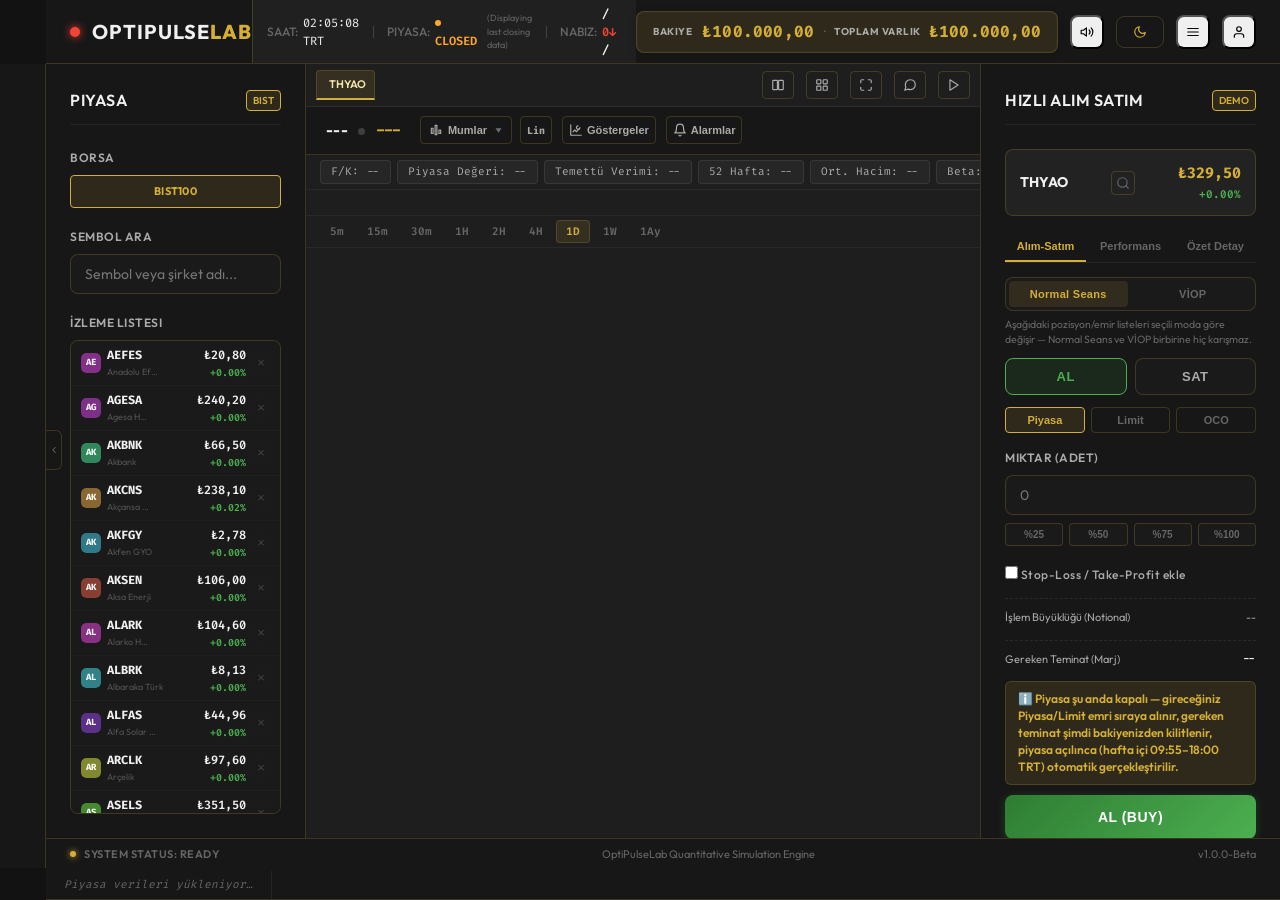
==== commit aa1534da: "changed" ====
--- a/index.html
+++ b/index.html
@@ -34,7 +34,7 @@
          devam eder, canlıya yansıyan düzeltme hiç görünmez.
     -->
     <!-- Custom CSS -->
-    <link rel="stylesheet" href="styles.min.css?v=20260830d">
+    <link rel="stylesheet" href="styles.min.css?v=20260907a">
 </head>
 <body>
     <!-- (20 Ağustos 2026 — FinTeClub bağlantısı kullanıcı isteğiyle geri
@@ -49,18 +49,41 @@
         </div>
     </div>
 
-    <div class="ftc-login-modal-overlay hidden" id="ftc-login-modal-overlay">
-        <div class="ftc-login-modal-box">
-            <div class="ftc-login-modal-title">FinteLig Girişi</div>
-            <p class="ftc-login-modal-desc">FinteLig yarışmacısıysan, başvuruda belirlediğin e-posta ve şifreyle giriş yap. Yarışmacı değilsen giriş yapmadan da platformu kullanabilirsin.</p>
-            <div id="ftc-login-modal-form">
-                <input type="email" id="ftc-modal-login-email" class="form-input" placeholder="Kayıtlı e-postan..." autocomplete="username">
-                <input type="password" id="ftc-modal-login-password" class="form-input" placeholder="Şifren..." autocomplete="current-password">
-                <button type="button" class="btn btn-primary" style="width:100%;margin-top:6px;" id="ftc-modal-login-btn">Giriş Yap</button>
-                <div class="ftc-verify-status" id="ftc-modal-login-status"></div>
-            </div>
-            <div id="ftc-login-modal-welcome" class="ftc-login-modal-welcome hidden"></div>
-            <button type="button" class="ftc-login-modal-skip" id="ftc-login-modal-skip">Giriş yapmadan devam et →</button>
+    <!-- (7 Eylül 2026 — bağımsız e-posta girişi + senkronizasyon) Bu tam
+         ekran "giriş kapısı", eski FinTeClub'a özel giriş modalının
+         (ftc-login-modal-overlay, finteclubBridge.js'e bağımlıydı) yerini
+         alıyor. Kendi AYRI Firebase projemizle çalışıyor (canlı yarışma
+         sitesinin finte-bf5f7 projesiyle hiçbir ilgisi yok) — bkz.
+         oplabFirebaseConfig.js + oplabAuth.js. Firebase henüz
+         yapılandırılmadıysa (oplabFirebaseConfig.js'te yer tutucu değerler
+         duruyorsa) oplabAuth.js bu kapıyı hiç göstermeden otomatik olarak
+         misafir moduna düşer — site bu yüzden asla bozulmaz. Varsayılan
+         olarak GÖRÜNÜR başlıyor ("hidden" class'ı YOK) — oturum durumu
+         netleşene kadar altındaki uygulamanın yanlışlıkla görünmesini
+         önlemek için; oplabAuth.js gerekmediğine karar verince "hidden"
+         class'ını kendisi ekliyor. -->
+    <div class="oplab-auth-gate" id="oplab-auth-gate">
+        <div class="oplab-auth-card">
+            <div class="oplab-auth-logo"><span class="oplab-auth-logo-dot"></span>OPTIPULSELAB</div>
+            <p class="oplab-auth-subtitle">Devam etmek için giriş yap veya hesap oluştur — bakiyen, portföyün ve izleme listen cihazlar arasında senkronize olur.</p>
+
+            <div class="oplab-auth-tabs">
+                <button type="button" class="oplab-auth-tab active" id="oplab-tab-login" data-mode="login">Giriş Yap</button>
+                <button type="button" class="oplab-auth-tab" id="oplab-tab-signup" data-mode="signup">Kayıt Ol</button>
+            </div>
+
+            <form id="oplab-auth-form" autocomplete="on">
+                <input type="email" id="oplab-auth-email" class="form-input" placeholder="E-posta adresin..." autocomplete="username" required>
+                <input type="password" id="oplab-auth-password" class="form-input" placeholder="Şifren (en az 6 karakter)..." autocomplete="current-password" required minlength="6" style="margin-top:10px;">
+                <input type="password" id="oplab-auth-password-confirm" class="form-input hidden" placeholder="Şifreni tekrar gir..." autocomplete="new-password" minlength="6" style="margin-top:10px;">
+                <button type="submit" class="btn btn-primary" id="oplab-auth-submit" style="width:100%;margin-top:14px;">Giriş Yap</button>
+            </form>
+
+            <button type="button" class="oplab-auth-forgot" id="oplab-auth-forgot">Şifremi unuttum</button>
+            <div class="oplab-auth-status" id="oplab-auth-status"></div>
+
+            <div class="oplab-auth-divider"><span>veya</span></div>
+            <button type="button" class="oplab-auth-skip" id="oplab-auth-skip">Giriş yapmadan devam et (misafir) →</button>
         </div>
     </div>
 
@@ -248,19 +271,17 @@
                             <label class="profile-settings-label" for="profile-name-input">Profil Ayarları — İsim</label>
                             <input type="text" id="profile-name-input" class="form-input profile-name-input" placeholder="İsminizi girin..." maxlength="40">
                         </div>
-                        <!-- (20 Ağustos 2026 — FinTeClub bağlantısı kullanıcı isteğiyle
-                             geri getirildi) 17 Ağustos'ta kaldırılmış olan "Girişi" bölümü
-                             (ftc-verify-section) yeniden eklendi — finteclubBridge.js'in
-                             init() içindeki loginBtn/logoutBtn/emailInput/pwInput
-                             wiring'i bu ID'leri arıyor. -->
+                        <!-- (7 Eylül 2026 — bağımsız e-posta girişi + senkronizasyon)
+                             Eski FinteLig'e özel "Girişi" bölümü (ftc-verify-section,
+                             finteclubBridge.js'e bağımlıydı) kaldırıldı — yerine kendi
+                             ayrı Firebase Authentication'ımızla çalışan hesap bölümü
+                             geldi (bkz. oplabAuth.js). -->
                         <div class="header-menu-divider"></div>
-                        <div class="profile-panel-section" id="ftc-verify-section">
-                            <label class="profile-settings-label" for="ftc-login-email">FinteLig Girişi</label>
-                            <input type="email" id="ftc-login-email" class="form-input profile-name-input" placeholder="Kayıtlı e-postan..." autocomplete="username">
-                            <input type="password" id="ftc-login-password" class="form-input profile-name-input" placeholder="Şifren..." style="margin-top:8px;" autocomplete="current-password">
-                            <button type="button" id="ftc-login-btn" class="btn btn-primary" style="width:100%;margin-top:10px;">Giriş Yap</button>
-                            <button type="button" id="ftc-logout-btn" class="btn btn-secondary hidden" style="width:100%;margin-top:8px;">Çıkış Yap</button>
-                            <div class="ftc-verify-status" id="ftc-verify-status"></div>
+                        <div class="profile-panel-section" id="oplab-account-section">
+                            <label class="profile-settings-label">Hesap</label>
+                            <div class="oplab-account-status" id="oplab-account-status">Misafir modu — veriler sadece bu tarayıcıda saklanıyor.</div>
+                            <button type="button" id="oplab-account-login-btn" class="btn btn-primary" style="width:100%;margin-top:10px;">Giriş Yap / Kayıt Ol</button>
+                            <button type="button" id="oplab-account-logout-btn" class="btn btn-secondary hidden" style="width:100%;margin-top:10px;">Çıkış Yap</button>
                         </div>
                     </div>
                 </div>
@@ -1713,8 +1734,8 @@
          o kod hiç tetiklenmiyor, aralarındaki bağımlılık sırası bozulmuyor. -->
     <!-- TradingView Lightweight Charts (used by the main trading chart) -->
     <script defer src="https://unpkg.com/lightweight-charts@4.1.3/dist/lightweight-charts.standalone.production.js"></script>
-    <!-- (6 Eylül 2026 — bağımsız geliştirme sandbox kopyası) Firebase SDK
-         script'leri VE finteclubBridge.js BİLİNÇLİ OLARAK KALDIRILDI. Bu
+    <!-- (6 Eylül 2026 — bağımsız geliştirme sandbox kopyası) Eski Firebase SDK
+         script'leri VE finteclubBridge.js BİLİNÇLİ OLARAK KALDIRILDI. O
          dosyalar FinTeClub ile AYNI Firestore projesine (finte-bf5f7)
          bağlanıyor ve canlı yarışma ligi ile aynı admin kilidini / portföy
          senkronizasyonunu paylaşıyordu — bu yüzden bu kopyayı ayrı bir
@@ -1724,6 +1745,17 @@
          her yerinde zaten `typeof === 'function'` ile korunuyor. -->
     <!-- Data Controller -->
     <script defer src="config.js?v=20260828"></script>
+    <!-- (7 Eylül 2026 — bağımsız e-posta girişi + senkronizasyon) Firebase
+         SDK'ları burada YENİDEN eklendi, ama finte-bf5f7 DEĞİL — tamamen
+         AYRI, sadece bu "oplab" kopyası için kurulan yeni bir Firebase
+         projesine bağlanıyor (bkz. oplabFirebaseConfig.js). Gerçek proje
+         bilgilerini oplabFirebaseConfig.js'e yapıştırana kadar oplabAuth.js
+         bunu algılayıp misafir moduna düşer, hiçbir şey bozulmaz. -->
+    <script defer src="https://www.gstatic.com/firebasejs/10.7.1/firebase-app-compat.js"></script>
+    <script defer src="https://www.gstatic.com/firebasejs/10.7.1/firebase-auth-compat.js"></script>
+    <script defer src="https://www.gstatic.com/firebasejs/10.7.1/firebase-firestore-compat.js"></script>
+    <script defer src="oplabFirebaseConfig.js?v=20260907a"></script>
+    <script defer src="oplabAuth.min.js?v=20260907a"></script>
     <!-- (27 Ağustos 2026, dördüncü hız turu — "minify") Aşağıdaki 7 script
          artık kaynak (.js) yerine küçültülmüş (.min.js) kopyalarını
          yüklüyor — terser ile yorumlar/boşluklar temizlenip yerel
@@ -1776,11 +1808,22 @@
         window.addEventListener('DOMContentLoaded', () => {
             setEngineStatusOnline();
 
-            // Initialize the new TradingView-style chart + demo trading engine
-            if (window.TradingChart) window.TradingChart.init();
-            if (window.TradingEngine) window.TradingEngine.init();
-            if (window.TourGuide) window.TourGuide.init();
-
+            // (7 Eylül 2026 — bağımsız e-posta girişi + senkronizasyon) Motor
+            // artık DOMContentLoaded'da DOĞRUDAN başlamıyor — oplabAuth.js'in
+            // "başlat" onayını bekliyor (oturum durumu netleşene / Firestore'dan
+            // veri senkronize edilene kadar). __oplabRegisterStart tanımlı
+            // değilse (oplabAuth.js hiç yüklenemediyse) eskisi gibi hemen
+            // başlar, yani bu değişiklik motoru asla kilitli bırakmaz.
+            function startEngines() {
+                if (window.TradingChart) window.TradingChart.init();
+                if (window.TradingEngine) window.TradingEngine.init();
+                if (window.TourGuide) window.TourGuide.init();
+            }
+            if (typeof window.__oplabRegisterStart === 'function') {
+                window.__oplabRegisterStart(startEngines);
+            } else {
+                startEngines();
+            }
         });
 
     </script>
--- a/styles.min.css
+++ b/styles.min.css
@@ -1 +1 @@
-:root{--bg-main:#121212;--bg-panel:#1E1E1E;--bg-sidebar:#171717;--bg-card:#222222;--bg-input:#1A1A1A;--gold:#D4AF37;--gold-light:#F3E5AB;--gold-dark:#AA7C11;--gold-glow:rgba(212, 175, 55, 0.35);--gold-dim:rgba(212, 175, 55, 0.12);--gold-border:rgba(212, 175, 55, 0.2);--text-primary:#F0F0F0;--text-secondary:#AAAAAA;--text-muted:#666666;--text-dark:#121212;--success:#2E7D32;--danger:#C62828;--warning:#EF6C00;--tint-02:rgba(255, 255, 255, 0.02);--tint-025:rgba(255, 255, 255, 0.025);--tint-03:rgba(255, 255, 255, 0.03);--tint-04:rgba(255, 255, 255, 0.04);--tint-05:rgba(255, 255, 255, 0.05);--tint-06:rgba(255, 255, 255, 0.06);--tint-08:rgba(255, 255, 255, 0.08);--tint-14:rgba(255, 255, 255, 0.14);--tint-25:rgba(255, 255, 255, 0.25);--glass-bg-1:rgba(30, 30, 30, 0.8);--glass-bg-2:rgba(18, 18, 18, 0.92);--glass-bg-3:rgba(18, 18, 18, 0.75);--font-sans:'Outfit',sans-serif;--font-mono:'Fira Code',monospace;--radius-lg:12px;--radius-md:8px;--radius-sm:4px;--transition-smooth:all 0.3s cubic-bezier(0.25, 0.8, 0.25, 1);--transition-fast:all 0.15s ease-out;--icon-size-sm:14px;--icon-size-md:16px;--icon-size-lg:20px}[data-theme=light]{--bg-main:#F4F5F7;--bg-panel:#FFFFFF;--bg-sidebar:#F8F9FB;--bg-card:#FFFFFF;--bg-input:#F0F1F4;--gold:#B8860B;--gold-light:#8A6100;--gold-dark:#6B4E00;--gold-glow:rgba(184, 134, 11, 0.30);--gold-dim:rgba(184, 134, 11, 0.10);--gold-border:rgba(184, 134, 11, 0.28);--text-primary:#1A1A1A;--text-secondary:#55575C;--text-muted:#8A8D93;--text-dark:#121212;--success:#1E7D32;--danger:#C62828;--warning:#B15C00;--tint-02:rgba(20, 22, 28, 0.03);--tint-025:rgba(20, 22, 28, 0.035);--tint-03:rgba(20, 22, 28, 0.045);--tint-04:rgba(20, 22, 28, 0.055);--tint-05:rgba(20, 22, 28, 0.07);--tint-06:rgba(20, 22, 28, 0.09);--tint-08:rgba(20, 22, 28, 0.11);--tint-14:rgba(20, 22, 28, 0.18);--tint-25:rgba(20, 22, 28, 0.32);--glass-bg-1:rgba(255, 255, 255, 0.85);--glass-bg-2:rgba(255, 255, 255, 0.92);--glass-bg-3:rgba(255, 255, 255, 0.82)}[data-theme=light] body{background-color:var(--bg-main)}[data-theme=light] .content-card,[data-theme=light] .sidebar-panel,[data-theme=light] .trading-panel{box-shadow:0 1px 3px rgba(20,22,28,.08)}[data-theme=fintech]{--bg-main:#060913;--bg-panel:#0a1020;--bg-sidebar:#080c18;--bg-card:#111a2e;--bg-input:#0d1526;--gold:#3d6fee;--gold-light:#7ea3ff;--gold-dark:#1c2f5e;--gold-glow:rgba(61, 111, 238, 0.30);--gold-dim:rgba(61, 111, 238, 0.12);--gold-border:rgba(61, 111, 238, 0.24);--text-primary:#f3f5fa;--text-secondary:#8b93ab;--text-muted:#575f75;--text-dark:#0a1020}[data-theme=fintech] body{background-color:var(--bg-main)}[data-theme=fintech] .content-card,[data-theme=fintech] .sidebar-panel,[data-theme=fintech] .trading-panel{box-shadow:0 1px 3px rgba(0,0,0,.35)}*,::after,::before{box-sizing:border-box;margin:0;padding:0}body{background-color:var(--bg-main);color:var(--text-primary);font-family:var(--font-sans);font-weight:400;line-height:1.5;height:100vh;overflow:hidden;-webkit-font-smoothing:antialiased}::-webkit-scrollbar{width:6px;height:6px}::-webkit-scrollbar-track{background:var(--bg-main)}::-webkit-scrollbar-thumb{background:var(--bg-panel);border:1px solid var(--gold-border);border-radius:var(--radius-sm)}::-webkit-scrollbar-thumb:hover{background:var(--gold)}.dashboard-container{display:grid;grid-template-rows:64px 1fr 32px;height:100vh;width:100vw}.dashboard-header{grid-row:1;background-color:var(--bg-sidebar);border-bottom:1px solid var(--gold-border);display:flex;justify-content:space-between;align-items:center;padding:0 24px;z-index:10;flex-wrap:nowrap;overflow:hidden}.logo-area{display:flex;align-items:center;gap:12px;flex-shrink:0;white-space:nowrap}.pulse-indicator{width:10px;height:10px;background-color:var(--gold);border-radius:50%;position:relative;box-shadow:0 0 8px var(--gold);animation:goldPulse 2s infinite alternate}@keyframes goldPulse{0%{box-shadow:0 0 2px var(--gold);transform:scale(.9)}100%{box-shadow:0 0 12px var(--gold),0 0 20px var(--gold-dark);transform:scale(1.1)}}.pulse-indicator.is-offline{background-color:#f44336;box-shadow:0 0 8px #f44336;animation:none}.tv-loading-text{animation:tvLoadingTextPulse 1.1s ease-in-out infinite}@keyframes tvLoadingTextPulse{0%,100%{opacity:1}50%{opacity:.45}}.tv-chart-refreshing{opacity:.55;transition:opacity .15s ease-out}.logo-area h1{font-size:20px;font-weight:700;letter-spacing:1px;text-transform:uppercase}.logo-area h1 span{color:var(--gold);font-weight:800}.header-status{display:flex;align-items:center;gap:16px;min-width:0;overflow:hidden}.header-status-group{display:flex;align-items:center;gap:14px;padding:6px 14px;background:var(--tint-04);border:1px solid var(--gold-border);border-radius:var(--radius-md)}.header-status-group .status-item+.status-item{position:relative;padding-left:14px}.header-status-group .status-item+.status-item::before{content:'';position:absolute;left:0;top:50%;transform:translateY(-50%);width:1px;height:12px;background:var(--tint-14)}.market-ticker-strip{width:100%;overflow:hidden;background:var(--bg-sidebar);border-bottom:1px solid var(--gold-border);white-space:nowrap}.market-ticker-track{display:inline-flex;align-items:center;animation:market-ticker-scroll 40s linear infinite;will-change:transform}.market-ticker-strip:hover .market-ticker-track{animation-play-state:paused}@keyframes market-ticker-scroll{from{transform:translateX(0)}to{transform:translateX(-50%)}}.market-ticker-item{display:inline-flex;align-items:center;gap:6px;font-size:11px;font-family:var(--font-mono);padding:6px 18px;border-right:1px solid var(--tint-06);color:var(--text-secondary);flex-shrink:0}.market-ticker-item .mt-label{font-weight:700;color:var(--text-primary)}.market-ticker-item .mt-change.profit-text{color:var(--success)}.market-ticker-item .mt-change.loss-text{color:var(--danger)}.market-ticker-loading{color:var(--text-muted);font-style:italic}@media (prefers-reduced-motion:reduce){.market-ticker-track{animation:none}}.status-item{font-size:12px;display:flex;align-items:center;gap:5px}.status-label{color:var(--text-muted);font-weight:500;text-transform:uppercase}.status-value{color:var(--text-primary);font-family:var(--font-mono)}.status-online{color:var(--gold);font-weight:600;text-shadow:0 0 4px var(--gold-glow)}#engine-status::before,#market-status-val::before{content:'';display:inline-block;width:6px;height:6px;border-radius:50%;background-color:currentColor;margin-right:5px;vertical-align:middle}.header-actions{display:flex;align-items:center;gap:12px;flex-shrink:0}.header-menu-wrap{position:relative;flex-shrink:0}.header-menu-dropdown{display:none;position:fixed;z-index:620;min-width:200px;background-color:var(--bg-panel);border:1px solid var(--gold-border);border-radius:var(--radius-md);box-shadow:0 8px 28px rgba(0,0,0,.45);padding:6px;flex-direction:column;gap:2px}.header-menu-dropdown.open{display:flex}.header-menu-dropdown .btn{width:100%;justify-content:flex-start;background:0 0;border:none;color:var(--text-secondary);box-shadow:none;padding:8px 10px}.header-menu-dropdown .btn:hover{background-color:var(--tint-06);color:var(--text-primary,#eaeaea);transform:none}.header-menu-divider{height:1px;background-color:var(--tint-08);margin:4px 2px}.profile-panel-wrap{position:relative;flex-shrink:0}.profile-panel-dropdown{display:none;position:fixed;z-index:620;width:240px;background-color:var(--bg-panel);border:1px solid var(--gold-border);border-radius:var(--radius-md);box-shadow:0 8px 28px rgba(0,0,0,.45);padding:12px;flex-direction:column;gap:4px}.profile-panel-dropdown.open{display:flex}.profile-panel-header{display:flex;align-items:center;gap:10px;padding-bottom:10px}.profile-avatar{width:36px;height:36px;border-radius:50%;background-color:var(--gold-dim);border:1px solid var(--gold-border);color:var(--gold);display:flex;align-items:center;justify-content:center;font-weight:700;font-size:15px;flex-shrink:0;text-transform:uppercase}.profile-header-text{min-width:0}.profile-name-display{font-size:13px;font-weight:600;color:var(--text-primary);white-space:nowrap;overflow:hidden;text-overflow:ellipsis}.profile-header-sub{font-size:10px;color:var(--text-muted)}.profile-panel-section{display:flex;flex-direction:column;gap:6px;padding:6px 0}.profile-stat-row{display:flex;align-items:center;justify-content:space-between;font-size:11px}.profile-stat-label{color:var(--text-muted)}.profile-stat-value{font-family:'Fira Code',monospace;font-weight:600;color:var(--text-primary)}.profile-stat-value.profit-text{color:var(--success)}.profile-stat-value.loss-text{color:var(--danger)}.profile-settings-label{display:block;font-size:10px;color:var(--text-muted);margin-bottom:4px}.profile-name-input{width:100%;font-size:12px;padding:6px 8px}.hidden{display:none!important}.ftc-badge{display:inline-flex;align-items:center;gap:4px;margin-top:4px;font-size:10px;font-weight:700;color:var(--success);background-color:rgba(46,125,50,.14);border:1px solid rgba(46,125,50,.35);border-radius:var(--radius-sm);padding:2px 7px;letter-spacing:.02em}.ftc-verify-status{font-size:10.5px;margin-top:6px;line-height:1.5;min-height:14px}.ftc-verify-status.ftc-status-ok{color:var(--success)}.ftc-verify-status.ftc-status-error{color:var(--danger)}.ftc-verify-status.ftc-status-pending{color:var(--text-muted)}.ftc-oplab-gate{position:fixed;inset:0;z-index:900;background-color:rgba(10,10,10,.94);display:flex;align-items:center;justify-content:center;padding:24px}.ftc-oplab-gate-box{max-width:440px;text-align:center;background-color:var(--bg-panel);border:1px solid var(--gold-border);border-radius:var(--radius-lg);padding:32px 28px}.ftc-oplab-gate-title{font-family:var(--font-sans);font-size:19px;font-weight:700;color:var(--gold);margin-bottom:12px}.ftc-oplab-gate-box p{color:var(--text-secondary);font-size:13.5px;line-height:1.6}.ftc-login-modal-overlay{position:fixed;inset:0;z-index:950;background-color:rgba(10,10,10,.86);display:flex;align-items:center;justify-content:center;padding:24px}.ftc-login-modal-box{max-width:400px;width:100%;background-color:var(--bg-panel);border:1px solid var(--gold-border);border-radius:var(--radius-lg);padding:30px 26px;text-align:center}.ftc-login-modal-title{font-family:var(--font-sans);font-size:20px;font-weight:700;color:var(--gold);margin-bottom:8px}.ftc-login-modal-desc{color:var(--text-secondary);font-size:13px;line-height:1.6;margin-bottom:20px}.ftc-login-modal-box .form-input{margin-bottom:10px;text-align:left;width:100%}.ftc-login-modal-skip{display:block;width:100%;margin-top:16px;font-size:12px;color:var(--text-muted);text-decoration:underline;cursor:pointer;background:0 0;border:none;font-family:var(--font-sans)}.ftc-login-modal-skip:hover{color:var(--text-secondary)}.ftc-login-modal-welcome{color:var(--success);font-size:16px;font-weight:700;padding:18px 0}.header-balance-pill{display:flex;align-items:center;gap:10px;background-color:var(--gold-dim);border:1px solid var(--gold-border);border-radius:var(--radius-md);padding:8px 16px;box-shadow:0 0 0 1px var(--tint-02) inset,0 2px 10px rgba(0,0,0,.12)}.header-balance-label{font-size:10px;color:var(--text-secondary);text-transform:uppercase;font-weight:700;letter-spacing:.5px}.header-balance-value{font-family:var(--font-mono);font-size:16px;font-weight:800;color:var(--gold);letter-spacing:.2px}.header-balance-pill.pill-login-needed{background-color:rgba(255,167,38,.12);border-color:#ffa726}.header-balance-pill.pill-login-needed .header-balance-label,.header-balance-pill.pill-login-needed .header-balance-value{color:#ffa726}.header-equity-block{display:inline-flex;align-items:center;gap:8px}.header-balance-divider{color:var(--text-secondary);opacity:.5;font-size:12px}@media (max-width:950px){.header-equity-block{display:none}}.btn{font-family:var(--font-sans);font-size:13px;font-weight:600;padding:8px 16px;border-radius:var(--radius-md);cursor:pointer;display:inline-flex;align-items:center;gap:8px;transition:var(--transition-fast)}.btn-primary{background:linear-gradient(135deg,var(--gold-dark),var(--gold));border:1px solid var(--gold);color:var(--text-dark);box-shadow:0 2px 8px rgba(212,175,55,.2)}.btn-primary:hover{background:linear-gradient(135deg,var(--gold),var(--gold-light));box-shadow:0 4px 12px var(--gold-glow);transform:translateY(-1px)}.btn-primary:active{transform:translateY(0)}.btn-secondary{background-color:transparent;border:1px solid var(--gold-border);color:var(--gold)}.btn-secondary:hover{background-color:var(--gold-dim);border-color:var(--gold);color:var(--gold-light)}.dashboard-body{grid-row:2;display:grid;grid-template-columns:320px 1fr 340px;height:100%;overflow:hidden}.sidebar-panel{grid-column:1;background-color:var(--bg-sidebar);border-right:1px solid var(--gold-border);display:flex;flex-direction:column;overflow-y:auto;padding:24px}.panel-header{display:flex;justify-content:space-between;align-items:center;margin-bottom:24px;padding-bottom:12px;border-bottom:1px solid var(--tint-05)}.panel-header h2{font-size:16px;font-weight:600;text-transform:uppercase;letter-spacing:.5px}.panel-badge{font-size:10px;background-color:var(--gold-dim);border:1px solid var(--gold);color:var(--gold);padding:2px 6px;border-radius:4px;font-weight:600;text-transform:uppercase}.form-group{margin-bottom:20px}.form-group label{display:block;font-size:12px;color:var(--text-secondary);text-transform:uppercase;margin-bottom:8px;font-weight:600;letter-spacing:.5px}.form-group-label-row{display:flex;align-items:center;justify-content:space-between;margin-bottom:8px}.btn-csv-export{display:flex;align-items:center;gap:4px;background:0 0;border:1px solid var(--gold-border);color:var(--text-secondary);font-size:9.5px;font-weight:700;letter-spacing:.3px;padding:3px 7px;border-radius:4px;cursor:pointer;transition:var(--transition-fast)}.btn-csv-export:hover:not(:disabled){color:var(--gold-light);border-color:var(--gold);background-color:var(--gold-dim)}.btn-csv-export:disabled{opacity:.35;cursor:not-allowed}.form-input{width:100%;background-color:var(--bg-input);border:1px solid var(--gold-border);border-radius:var(--radius-md);color:var(--text-primary);padding:10px 14px;font-family:var(--font-sans);font-size:14px;transition:var(--transition-fast)}.form-input:focus{outline:0;border-color:var(--gold);box-shadow:0 0 0 3px var(--gold-dim)}.select-wrapper{position:relative}.select-wrapper::after{content:"▼";font-size:9px;color:var(--gold);position:absolute;right:14px;top:50%;transform:translateY(-50%);pointer-events:none}.select-wrapper select{appearance:none}.indicator-checkbox-group{display:flex;flex-direction:column;gap:8px;padding:4px 0}.checkbox-label{display:flex;align-items:center;gap:10px;cursor:pointer;user-select:none}.osc-custom-period-row{display:flex;align-items:center;gap:8px;padding:6px 0 6px 26px;margin-top:-2px}.osc-custom-period-label{font-size:11px;color:var(--text-muted);flex:1 1 auto}.osc-custom-period-input{width:56px;flex-shrink:0;padding:4px 6px;font-size:12px}.checkbox-label input{display:none}.custom-checkbox{width:16px;height:16px;border:1.5px solid var(--gold-border);border-radius:4px;display:inline-block;position:relative;transition:var(--transition-fast);flex-shrink:0}.checkbox-label input:checked+.custom-checkbox{border-color:var(--gold);background-color:var(--gold-dim)}.checkbox-label input:checked+.custom-checkbox::after{content:"✓";font-size:11px;color:var(--gold);position:absolute;top:50%;left:50%;transform:translate(-50%,-50%);font-weight:700}.checkbox-text{font-size:13px;color:var(--text-secondary);transition:var(--transition-fast)}.checkbox-label:hover .checkbox-text{color:var(--gold-light)}.checkbox-label input:checked~.checkbox-text{color:var(--text-primary)}.main-content-panel{grid-column:2;background-color:var(--bg-main);display:flex;flex-direction:column;height:100%;overflow:hidden}.content-card{background-color:var(--bg-panel);border-bottom:1px solid var(--gold-border);display:flex;flex-direction:column;overflow:hidden}.content-card:last-child{border-bottom:none}.tab-header-container{background-color:var(--bg-sidebar);border-bottom:1px solid var(--gold-border);padding:0 20px;display:flex;justify-content:space-between;align-items:center;height:48px;flex-shrink:0}.tab-list{display:flex;gap:8px;height:100%;align-items:flex-end}.tab-btn{background:0 0;border:none;border-bottom:2px solid transparent;color:var(--text-secondary);padding:10px 16px;cursor:pointer;font-family:var(--font-sans);font-size:13px;font-weight:500;display:flex;align-items:center;gap:8px;transition:var(--transition-fast)}.tab-btn svg{opacity:.6;transition:var(--transition-fast)}.tab-btn:hover{color:var(--gold-light);border-bottom-color:rgba(212,175,55,.4)}.tab-btn:hover svg{opacity:1}.tab-btn.active{color:var(--gold);border-bottom-color:var(--gold);font-weight:600}.tab-btn.active svg{opacity:1;stroke:var(--gold)}.panel-controls{display:flex;align-items:center;gap:12px}.indicator-live{font-size:10px;font-family:var(--font-mono);color:var(--gold);font-weight:700;letter-spacing:.5px;background-color:var(--gold-dim);padding:2px 6px;border-radius:4px}.panel-icon-btn{display:inline-flex;align-items:center;justify-content:center;width:24px;height:24px;padding:0;border:1px solid var(--gold-border);border-radius:4px;background-color:transparent;color:var(--text-secondary,#9a9a9a);cursor:pointer;transition:var(--transition-fast)}.panel-icon-btn:hover{color:var(--gold);border-color:var(--gold);background-color:var(--gold-dim)}.accent-text{color:var(--gold);text-shadow:0 0 6px rgba(212,175,55,.2)}.chart-tooltip{display:none;position:absolute;z-index:20;background-color:var(--glass-bg-2);backdrop-filter:blur(8px);border:1px solid var(--gold-border);border-radius:var(--radius-md);padding:10px 14px;min-width:130px;pointer-events:none;box-shadow:0 4px 20px rgba(0,0,0,.5),0 0 8px rgba(212,175,55,.1)}.chart-tooltip .tt-date{font-family:var(--font-mono);font-size:11px;color:var(--gold);font-weight:600;margin-bottom:6px;padding-bottom:4px;border-bottom:1px solid rgba(212,175,55,.15)}.chart-tooltip .tt-row{display:flex;justify-content:space-between;gap:12px;font-size:11px;line-height:1.7}.chart-tooltip .tt-row span:first-child{color:var(--text-muted);font-weight:600;font-family:var(--font-sans)}.chart-tooltip .tt-row span:last-child{color:var(--text-primary);font-family:var(--font-mono)}.chart-tooltip .tt-up{color:var(--gold)!important}.chart-tooltip .tt-down{color:#f44336!important}.glow-dot{animation:chartDotGlow 1.5s infinite alternate}@keyframes chartDotGlow{0%{r:3.5px;fill-opacity:0.7}100%{r:6px;fill-opacity:1;filter:drop-shadow(0 0 4px var(--gold))}}.metrics-cards-grid{display:grid;grid-template-columns:repeat(auto-fit,minmax(180px,1fr));gap:16px;margin-bottom:20px}.metric-card{background-color:var(--bg-card);border:1px solid var(--gold-border);border-radius:var(--radius-lg);padding:16px;display:flex;flex-direction:column;transition:var(--transition-smooth)}.metric-card:hover{border-color:var(--gold);box-shadow:0 4px 20px rgba(0,0,0,.3),inset 0 0 6px var(--gold-dim);transform:translateY(-2px)}.card-label{font-size:11px;color:var(--text-secondary);text-transform:uppercase;font-weight:600;margin-bottom:8px;letter-spacing:.5px}.card-value{font-family:var(--font-mono);font-size:24px;font-weight:700;margin-bottom:4px}.drawdown-warning{color:var(--danger)}.warning-text{color:var(--danger)}.card-subtext{font-size:11px;color:var(--text-muted)}.risk-score-container{display:flex;align-items:baseline;gap:8px;margin-bottom:8px}.risk-score-label{font-size:10px;font-weight:700;letter-spacing:.5px;padding:2px 6px;border-radius:4px;text-transform:uppercase}.risk-bar-bg{width:100%;height:6px;background-color:var(--bg-main);border:1px solid var(--gold-border);border-radius:3px;overflow:hidden;margin-bottom:6px}.risk-bar-fill{height:100%;width:0%;background:linear-gradient(90deg,#4caf50 0,var(--gold) 50%,#f44336 100%);transition:width .6s cubic-bezier(.1, .8, .25, 1)}.risk-low{color:#4caf50;background-color:rgba(76,175,80,.1)}.risk-moderate{color:var(--gold);background-color:var(--gold-dim)}.risk-high{color:#ef6c00;background-color:rgba(239,108,0,.15)}.risk-extreme{color:#f44336;background-color:rgba(244,67,54,.15)}.table-container{width:100%;overflow-x:auto;border:1px solid var(--gold-border);border-radius:var(--radius-lg);background-color:var(--bg-card)}.data-table{width:100%;border-collapse:collapse;font-size:13px;text-align:left}.data-table th{background-color:var(--bg-sidebar);color:var(--text-secondary);font-weight:600;text-transform:uppercase;font-size:11px;padding:12px 16px;border-bottom:1px solid var(--gold-border);letter-spacing:.5px}.data-table td{padding:12px 16px;border-bottom:1px solid var(--tint-03);color:var(--text-primary)}.data-table tbody tr:hover{background-color:rgba(212,175,55,.03)}.data-table tbody tr:last-child td{border-bottom:none}.font-mono{font-family:var(--font-mono)}.font-bold{font-weight:600}.badge{font-size:10px;font-weight:700;padding:3px 8px;border-radius:4px;text-transform:uppercase;letter-spacing:.5px}.badge-long{background-color:rgba(46,125,50,.15);color:#4caf50;border:1px solid rgba(76,175,80,.3)}.badge-short{background-color:rgba(198,40,40,.15);color:#f44336;border:1px solid rgba(244,67,54,.3)}.badge-closed{background-color:var(--gold-dim);color:var(--gold);border:1px solid var(--gold-border)}.profit-text{color:#4caf50;font-weight:600}.loss-text{color:#f44336;font-weight:600}.qt-ticket-alert{margin:0 0 10px 0;padding:9px 12px;border-radius:6px;font-size:12px;font-weight:600;line-height:1.4;border:1px solid transparent;animation:ticketAlertIn .18s ease-out}.qt-ticket-alert.qt-alert-error{background-color:rgba(198,40,40,.14);border-color:rgba(198,40,40,.45);color:#e57373}.qt-ticket-alert.qt-alert-info{background-color:var(--gold-dim);border-color:var(--gold-border);color:var(--gold)}@keyframes ticketAlertIn{from{opacity:0;transform:translateY(-3px)}to{opacity:1;transform:translateY(0)}}.strategy-details-grid{display:grid;grid-template-columns:1fr 1fr;gap:20px}.detail-block{background-color:var(--bg-card);border:1px solid var(--gold-border);border-radius:var(--radius-lg);padding:20px}.detail-block h3{font-size:14px;font-weight:600;color:var(--gold);text-transform:uppercase;margin-bottom:16px;letter-spacing:.5px;border-bottom:1px solid var(--gold-border);padding-bottom:8px}.detail-list{list-style:none;display:flex;flex-direction:column;gap:12px}.detail-list li{display:flex;justify-content:space-between;font-size:13px}.detail-list li span:first-child{color:var(--text-secondary)}.text-gold{color:var(--gold)}.dashboard-footer{grid-row:3;background-color:var(--bg-sidebar);border-top:1px solid var(--gold-border);display:flex;justify-content:space-between;align-items:center;padding:0 24px;font-size:11px;color:var(--text-muted)}.footer-left{display:flex;align-items:center;gap:8px}.indicator-glow{width:6px;height:6px;background-color:var(--gold);border-radius:50%;box-shadow:0 0 6px var(--gold);display:inline-block}.footer-left span{text-transform:uppercase;font-weight:600;letter-spacing:.5px}@keyframes tabFadeIn{from{opacity:0;transform:translateY(2px)}to{opacity:1;transform:translateY(0)}}.tab-panel.active{animation:tabFadeIn .3s ease-out forwards}.competition-panel.trading-panel,.main-content-panel,.sidebar-panel{min-width:0}.dashboard-header{overflow-x:auto;scrollbar-width:none}.dashboard-header::-webkit-scrollbar{display:none}.tv-resolution-bar{overflow-x:auto;-webkit-overflow-scrolling:touch}.mobile-drawer-toggle{display:none}.btn-icon{padding:8px;width:34px;height:34px;justify-content:center;flex-shrink:0}.mobile-drawer-backdrop{display:none}.mobile-drawer-close{display:none;background:0 0;border:1px solid var(--gold-border);color:var(--gold);width:26px;height:26px;border-radius:var(--radius-sm);align-items:center;justify-content:center;cursor:pointer;margin-left:auto}.mobile-drawer-close:hover{background-color:var(--gold-dim)}@media (max-width:1300px){.dashboard-body{grid-template-columns:260px 1fr 300px}}@media (max-width:1180px){.dashboard-body{grid-template-columns:240px 1fr 280px}}@media (max-width:980px){.dashboard-body{grid-template-columns:1fr}.mobile-drawer-toggle{display:inline-flex}.competition-panel.trading-panel,.sidebar-panel{position:fixed;top:64px;bottom:0;z-index:200;width:min(320px,86vw);max-height:none;transition:transform .25s ease;box-shadow:0 0 28px rgba(0,0,0,.45)}.sidebar-panel{left:0;grid-column:1;grid-row:auto;transform:translateX(-100%)}.competition-panel.trading-panel{right:0;grid-column:1;transform:translateX(100%)}.competition-panel.trading-panel.drawer-open,.sidebar-panel.drawer-open{transform:translateX(0)}.mobile-drawer-backdrop.visible{display:block;position:fixed;top:64px;left:0;right:0;bottom:0;background:rgba(0,0,0,.55);z-index:190}.competition-panel.trading-panel .mobile-drawer-close,.sidebar-panel .mobile-drawer-close{display:flex}.competition-panel.trading-panel .panel-header,.sidebar-panel .panel-header{justify-content:flex-start;gap:10px}.main-content-panel{grid-column:1}}@media (max-width:640px){.dashboard-header{padding:0 10px}.logo-area{gap:6px}.logo-area h1{font-size:13px;letter-spacing:.5px}.logo-area .btn-icon{width:28px;height:28px;padding:6px}.header-status{gap:10px}.header-actions{gap:5px}.header-actions .btn .btn-label{display:none}.header-actions .btn{padding:8px}.header-menu-dropdown .btn .btn-label{display:inline}.header-menu-dropdown .btn{padding:8px 10px}.text-hide-mobile{display:none!important}}@media (max-width:420px){.competition-panel.trading-panel,.sidebar-panel{width:92vw}}@media (max-width:520px){.header-balance-label{display:none}.header-status{display:none}.pulse-indicator{display:none}.logo-area h1{font-size:13px}.header-balance-pill{padding:5px 8px;gap:4px}.header-balance-value{font-size:12px}.btn-icon{width:30px;height:30px}.dashboard-header{padding:0 6px}.logo-area{gap:5px}.header-actions{gap:3px}}@media (max-width:549px){.profile-panel-wrap{display:none}}.competition-panel{grid-column:3;background-color:var(--bg-sidebar);border-left:1px solid var(--gold-border);display:flex;flex-direction:column;overflow-y:auto;padding:24px}.performance-bars-container{display:flex;flex-direction:column;gap:16px;margin-top:10px}.performance-bar-item{display:flex;flex-direction:column;gap:6px}.bar-info{display:flex;justify-content:space-between;font-size:11px;font-family:var(--font-mono)}.bar-name{color:var(--text-secondary);font-family:var(--font-sans);font-weight:600}.bar-value{font-weight:700}.bar-track{width:100%;height:8px;background-color:var(--bg-card);border-radius:4px;overflow:hidden;border:1px solid var(--tint-05)}.bar-fill-comp{height:100%;width:0%;border-radius:4px;transition:width .8s cubic-bezier(.1, .8, .25, 1)}.bar-opti{background:linear-gradient(90deg,var(--gold-dark),var(--gold));box-shadow:0 0 8px rgba(212,175,55,.3)}.bar-backtrader{background:linear-gradient(90deg,#1e88e5,#42a5f5);box-shadow:0 0 8px rgba(30,136,229,.3)}.bar-custom{background:linear-gradient(90deg,#43a047,#66bb6a);box-shadow:0 0 8px rgba(67,160,71,.3)}.exchange-static-badge{display:flex;align-items:center;justify-content:center;background-color:var(--gold-dim);border:1px solid var(--gold);border-radius:var(--radius-sm);color:var(--gold);padding:7px 0;font-size:11px;font-weight:700;letter-spacing:.3px}.leverage-selector{display:flex;gap:6px}.leverage-btn{flex:1;background-color:var(--bg-input);border:1px solid var(--gold-border);border-radius:var(--radius-sm);color:var(--text-muted);padding:7px 0;cursor:pointer;font-size:11px;font-weight:700;letter-spacing:.3px;font-family:var(--font-mono);transition:var(--transition-fast)}.leverage-btn:hover{border-color:var(--gold);color:var(--text-primary)}.leverage-btn.active{background-color:var(--gold-dim);border-color:var(--gold);color:var(--gold)}.leverage-btn.active[data-leverage="5"]{background-color:rgba(255,152,0,.15);border-color:#ff9800;color:#ff9800}.leverage-btn.active[data-leverage="10"]{background-color:rgba(244,67,54,.15);border-color:#f44336;color:#f44336}.leverage-warning-hint{color:#ff9800;font-size:9.5px;text-transform:none;font-weight:500;letter-spacing:0}.leverage-custom-row{display:flex;align-items:center;gap:6px;margin-top:8px}.leverage-custom-row label{font-size:10.5px;color:var(--text-muted);font-weight:600;flex-shrink:0}.leverage-custom-input{width:64px;flex:0 0 auto;padding:6px 8px;font-size:12px;text-align:right}.leverage-custom-suffix{color:var(--text-muted);font-size:11px;font-weight:700;margin-right:auto}.leverage-quick-chip-row{display:flex;gap:6px;margin-top:6px}.leverage-quick-chip{flex:1;background:0 0;border:1px dashed var(--tint-14);border-radius:var(--radius-sm);color:var(--text-muted);padding:4px 0;cursor:pointer;font-size:10px;font-weight:700;font-family:var(--font-mono);transition:var(--transition-fast)}.leverage-quick-chip:hover{border-color:var(--gold);border-style:solid;color:var(--text-primary)}.leverage-quick-chip.active{background-color:var(--gold-dim);border-color:var(--gold);border-style:solid;color:var(--gold)}.oco-hint{font-size:10px;color:var(--text-muted);line-height:1.4;margin-top:8px}.btn-cancel-oco{background:0 0;border:1px solid var(--tint-14);color:var(--text-muted);font-size:10px;font-weight:600;padding:3px 8px;border-radius:var(--radius-sm);cursor:pointer;transition:var(--transition-fast)}.btn-cancel-oco:hover{border-color:#f44336;color:#f44336}.pos-leverage-badge{display:inline-block;font-size:9px;font-family:var(--font-mono);font-weight:700;padding:1px 5px;border-radius:3px;margin-left:5px;background-color:var(--gold-dim);color:var(--gold);vertical-align:middle}.watchlist-form-group{flex:1 1 auto;display:flex;flex-direction:column;min-height:0;margin-bottom:0}.watchlist-undo-toast{display:flex;align-items:center;justify-content:space-between;gap:8px;padding:6px 10px;margin-bottom:6px;border-radius:var(--radius-md);border:1px solid var(--gold-border);background-color:rgba(212,175,55,.08);font-size:11px;color:var(--text-secondary);flex-shrink:0}.watchlist-undo-toast #btn-watchlist-undo{flex-shrink:0;cursor:pointer;background:0 0;border:1px solid var(--gold-border);border-radius:var(--radius-sm);color:var(--gold);font-size:11px;font-weight:600;padding:3px 8px}.watchlist-undo-toast #btn-watchlist-undo:hover{background-color:rgba(212,175,55,.15)}.watchlist-container{flex:1 1 auto;min-height:160px;max-height:none;overflow-y:auto;border:1px solid var(--gold-border);border-radius:var(--radius-md);background-color:var(--bg-input)}.watchlist-row{display:flex;justify-content:space-between;align-items:center;padding:5px 10px;cursor:pointer;border-bottom:1px solid var(--tint-025);transition:var(--transition-fast)}.watchlist-row:last-child{border-bottom:none}.watchlist-row:hover{background-color:rgba(212,175,55,.05)}.watchlist-row.active{background-color:var(--gold-dim);box-shadow:inset 2px 0 0 var(--gold)}.wl-left{display:flex;align-items:center;gap:6px;min-width:0}.wl-main{display:flex;flex-direction:column;gap:1px;min-width:0}.stock-logo-wrap{display:inline-flex;flex-shrink:0;border-radius:5px;overflow:hidden}.stock-logo-img{width:100%;height:100%;object-fit:contain;background:#fff;border-radius:5px}.stock-logo-fallback{width:100%;height:100%;align-items:center;justify-content:center;color:#fff;font-weight:700;font-size:9px;border-radius:5px;font-family:var(--font-mono);letter-spacing:-.02em}.wl-symbol{font-size:12px;font-weight:700;color:var(--text-primary);font-family:var(--font-mono)}.wl-name{font-size:9px;color:var(--text-muted);opacity:.75;white-space:nowrap;overflow:hidden;text-overflow:ellipsis;max-width:120px}.wl-spark-wrap{flex:0 0 auto;display:flex;align-items:center;opacity:.85}.wl-spark{display:block;width:46px;height:18px}.wl-right{display:flex;align-items:center;gap:6px;flex:0 0 auto}.wl-price-col{display:flex;flex-direction:column;align-items:flex-end;gap:1px}.wl-remove-btn{flex:0 0 auto;width:18px;height:18px;line-height:16px;text-align:center;border:1px solid var(--tint-025);border-radius:50%;background:0 0;color:var(--text-muted);font-size:13px;cursor:pointer;padding:0;opacity:.55;transition:var(--transition-fast)}.watchlist-row:hover .wl-remove-btn{opacity:1}.wl-remove-btn:hover{background-color:rgba(198,40,40,.16);border-color:rgba(198,40,40,.45);color:#e57373}.wl-inlist-badge{flex:0 0 auto;font-size:11px;color:var(--gold);opacity:.8}.watchlist-empty{padding:18px 14px;text-align:center;font-size:11px;line-height:1.5;color:var(--text-muted)}.wl-price{font-size:12px;font-family:var(--font-mono);font-weight:600;color:var(--text-primary)}.wl-change{font-size:10px;font-family:var(--font-mono);font-weight:600}body.compact-mode .watchlist-row{padding:2px 8px}body.compact-mode .wl-price,body.compact-mode .wl-symbol{font-size:11px}body.compact-mode .wl-name{font-size:8px}body.compact-mode .wl-spark{width:34px;height:14px}body.compact-mode .stock-logo-wrap{width:16px!important;height:16px!important}body.compact-mode .stock-logo-fallback{font-size:7px}body.compact-mode .header-status{gap:12px}body.compact-mode .status-item{font-size:11px}.indicator-subgroup-label{font-size:10px;color:var(--gold);text-transform:uppercase;font-weight:700;letter-spacing:.5px;margin-bottom:8px}.trading-chart-section{flex:1 1 58%;min-height:220px;display:flex;flex-direction:column}.tv-toolbar{display:flex;align-items:center;gap:8px;background-color:var(--bg-sidebar);border-bottom:1px solid var(--gold-border);padding:0 10px;height:48px;flex-shrink:0;overflow-x:auto}.tv-chart-tabs-bar{display:flex;align-items:center;gap:4px;background-color:var(--bg-panel);border-bottom:1px solid var(--tint-06);padding:6px 10px;flex-shrink:0}.tv-chart-tabs-list{display:flex;align-items:center;gap:4px;flex:1 1 auto;min-width:0;overflow-x:auto}.tv-tabsbar-append-btn{margin-left:8px;flex-shrink:0}.tv-chart-tab{display:flex;align-items:center;gap:8px;padding:5px 8px 5px 12px;border-radius:var(--radius-sm) var(--radius-sm) 0 0;background-color:transparent;border:1px solid transparent;border-bottom:2px solid transparent;font-size:11px;font-weight:600;color:var(--text-secondary);cursor:pointer;white-space:nowrap;transition:var(--transition-fast)}.tv-chart-tab:hover{background-color:var(--tint-03);color:var(--text-primary,#eaeaea)}.tv-chart-tab.active{color:var(--gold-light);background-color:var(--gold-dim);border-color:var(--gold-border);border-bottom-color:var(--gold)}.tv-chart-tab-close{background:0 0;border:none;color:inherit;opacity:.55;font-size:13px;line-height:1;cursor:pointer;padding:0 2px;border-radius:3px}.tv-chart-tab-close:hover{opacity:1;color:#f44336}.tv-symbol-block{display:flex;align-items:baseline;gap:10px;flex-shrink:0}#tv-symbol-logo{align-self:center;display:inline-flex}.tv-symbol-name{font-size:15px;font-weight:700;color:var(--text-primary);letter-spacing:.3px}.tv-symbol-nav-btn{display:none;align-items:center;justify-content:center;width:22px;height:22px;background-color:var(--bg-input);border:1px solid var(--gold-border);border-radius:var(--radius-sm);color:var(--text-muted);font-size:15px;line-height:1;cursor:pointer;flex-shrink:0;transition:var(--transition-fast)}.tv-symbol-nav-btn:hover{border-color:var(--gold);color:var(--gold);background-color:var(--gold-dim)}.tv-fullscreen-mode .tv-symbol-nav-btn{display:inline-flex}.tv-symbol-picker-popover{display:none;position:fixed;z-index:620;width:260px;background-color:var(--bg-panel);border:1px solid var(--gold-border);border-radius:var(--radius-md);box-shadow:0 8px 28px rgba(0,0,0,.45);padding:8px}.tv-symbol-picker-popover.open{display:block}.live-data-dot{display:inline-block;width:7px;height:7px;border-radius:50%;background-color:var(--text-muted);opacity:.5;flex-shrink:0;transition:background-color .3s ease}.live-data-dot.is-live{background-color:#2ecc71;opacity:1;animation:live-dot-pulse 1.8s ease-in-out infinite}@keyframes live-dot-pulse{0%,100%{box-shadow:0 0 0 0 rgba(46,204,113,.55)}50%{box-shadow:0 0 0 4px rgba(46,204,113,0)}}.tv-last-price{font-family:var(--font-mono);font-size:15px;font-weight:700;color:var(--gold)}.tv-price-change{font-family:var(--font-mono);font-size:12px;font-weight:600}.tv-drawing-toolbar{display:flex;align-items:center;gap:3px;padding-left:12px;border-left:1px solid var(--tint-06);flex-shrink:0}.tv-tool-btn{background:0 0;border:1px solid transparent;color:var(--text-secondary);width:26px;height:26px;border-radius:var(--radius-sm);display:flex;align-items:center;justify-content:center;cursor:pointer;transition:var(--transition-fast);flex-shrink:0}.tv-tool-btn:hover{color:var(--gold-light);border-color:var(--gold-border)}.tv-tool-btn.active{color:var(--gold);background-color:var(--gold-dim);border-color:var(--gold)}.tv-chart-type-menu{position:relative;flex-shrink:0}.tv-charttype-btn{display:flex;align-items:center;gap:5px;background:0 0;border:1px solid var(--gold-border);color:var(--text-secondary);padding:0 8px;height:28px;border-radius:var(--radius-sm);font-size:11px;font-weight:600;cursor:pointer;transition:var(--transition-fast);white-space:nowrap}.tv-charttype-btn:hover{color:var(--gold-light);border-color:var(--gold);background-color:var(--gold-dim)}.tv-charttype-caret{opacity:.6;margin-left:2px}.tv-charttype-dropdown{display:none;position:fixed;z-index:620;min-width:220px;background-color:var(--bg-panel);border:1px solid var(--gold-border);border-radius:var(--radius-md);box-shadow:0 8px 28px rgba(0,0,0,.45);padding:6px}.tv-charttype-dropdown.open{display:block}.tv-charttype-list{display:flex;flex-direction:column;gap:1px;max-height:320px;overflow-y:auto}.tv-charttype-item{display:flex;align-items:center;gap:10px;width:100%;background:0 0;border:none;color:var(--text-secondary);padding:7px 8px;border-radius:var(--radius-sm);font-size:12px;font-weight:500;text-align:left;cursor:pointer;transition:var(--transition-fast)}.tv-charttype-item:hover{background-color:var(--tint-06);color:var(--text-primary,#eaeaea)}.tv-charttype-item.active{background-color:var(--gold-dim);color:var(--gold-light)}.tv-charttype-icon{display:flex;align-items:center;justify-content:center;width:18px;flex-shrink:0;opacity:.85}.tv-charttype-divider{height:1px;background-color:var(--tint-06);margin:6px 2px}.tv-charttype-volume-toggle{display:flex;align-items:center;gap:8px;padding:6px 8px;font-size:11px;color:var(--text-secondary);cursor:pointer}.tv-charttype-volume-toggle input{accent-color:var(--gold)}.tv-tool-group{position:relative;display:inline-flex}.tv-tool-group-btn{position:relative;padding-right:4px}.tv-tool-caret{position:absolute;right:1px;bottom:1px;display:flex;opacity:.65}.tv-tool-flyout{display:none;position:fixed;z-index:615;min-width:190px;background-color:var(--bg-panel);border:1px solid var(--gold-border);border-radius:var(--radius-md);box-shadow:0 8px 28px rgba(0,0,0,.45);padding:5px;flex-direction:column;gap:1px}.tv-tool-flyout.open{display:flex}.tv-tool-flyout-item{display:flex;align-items:center;gap:9px;background:0 0;border:none;color:var(--text-secondary);padding:6px 8px;border-radius:var(--radius-sm);font-size:11.5px;font-weight:500;text-align:left;cursor:pointer;white-space:nowrap;transition:var(--transition-fast)}.tv-tool-flyout-item:hover{background-color:var(--tint-06);color:var(--text-primary,#eaeaea)}.tv-tool-flyout-item.active{background-color:var(--gold-dim);color:var(--gold-light)}.tv-indicator-flyout{min-width:220px;max-height:380px;overflow-y:auto}.tv-indicator-flyout-label{font-size:10px;color:var(--gold);text-transform:uppercase;font-weight:700;letter-spacing:.5px;padding:6px 8px 4px}.tv-indicator-flyout-label:first-child{padding-top:2px}.tv-indicator-flyout-check{width:13px;height:13px;border-radius:3px;border:1px solid var(--tint-14);flex-shrink:0;position:relative}.tv-indicator-flyout-item.active .tv-indicator-flyout-check{background-color:var(--gold);border-color:var(--gold)}.tv-indicator-flyout-item.active .tv-indicator-flyout-check::after{content:'';position:absolute;left:3px;top:0;width:4px;height:8px;border:solid var(--text-dark,#1a1a1a);border-width:0 2px 2px 0;transform:rotate(45deg)}.tv-indicator-flyout-more{color:var(--text-muted);font-style:italic;font-size:11px}.tv-tool-flyout-divider{height:1px;background-color:var(--tint-06);margin:5px 2px}.tv-toolbar-sep{width:1px;height:20px;background-color:var(--tint-06);margin:0 4px;flex-shrink:0}.tv-tool-toggle.active{color:var(--gold);background-color:var(--gold-dim);border-color:var(--gold)}.tv-indicators-btn{display:flex;align-items:center;gap:4px;background:0 0;border:1px solid var(--gold-border);color:var(--text-secondary);padding:0 6px;height:28px;border-radius:var(--radius-sm);font-size:11px;font-weight:600;cursor:pointer;flex-shrink:0;margin-left:2px;transition:var(--transition-fast)}.tv-indicators-btn:hover{color:var(--gold-light);border-color:var(--gold);background-color:var(--gold-dim)}.tv-indicators-btn{position:relative}.alert-count-badge{display:inline-flex;align-items:center;justify-content:center;min-width:16px;height:16px;padding:0 4px;border-radius:8px;background-color:#f44336;color:#fff;font-size:10px;font-weight:700;line-height:1}@keyframes alertFlashPulse{0%,100%{box-shadow:0 0 0 0 rgba(244,67,54,.55);border-color:var(--gold-border)}50%{box-shadow:0 0 0 5px rgba(244,67,54,0);border-color:#f44336}}.tv-indicators-btn.alert-flash{animation:alertFlashPulse .8s ease-out 2}.tv-scale-toggle-btn{display:flex;align-items:center;justify-content:center;background:0 0;border:1px solid var(--gold-border);color:var(--text-secondary);width:32px;height:28px;border-radius:var(--radius-sm);font-size:10px;font-weight:700;font-family:var(--font-mono);cursor:pointer;flex-shrink:0;transition:var(--transition-fast)}.tv-scale-toggle-btn:hover{color:var(--gold-light);border-color:var(--gold);background-color:var(--gold-dim)}.tv-scale-toggle-btn.active{color:var(--gold);background-color:var(--gold-dim);border-color:var(--gold)}.tv-overlay-legend{display:flex;align-items:center;gap:6px;font-size:10px;font-family:var(--font-mono);color:var(--text-muted);overflow-x:auto;overflow-y:hidden;flex:1 1 auto;min-width:56px;scrollbar-width:none}.tv-overlay-legend::-webkit-scrollbar{display:none}.tv-indicator-chip{display:inline-flex;align-items:center;gap:5px;background-color:var(--tint-04);border:1px solid var(--tint-08);border-radius:12px;padding:3px 8px 3px 8px;font-size:10px;font-family:var(--font-mono);color:var(--text-secondary);white-space:nowrap;flex-shrink:0;cursor:pointer;transition:var(--transition-fast)}.tv-indicator-chip:hover{border-color:rgba(244,67,54,.5);color:#f44336}.tv-chip-dot{width:7px;height:7px;border-radius:50%;display:inline-block;flex-shrink:0}.tv-chip-remove{font-size:12px;opacity:.55;margin-left:1px}.tv-indicator-chip:hover .tv-chip-remove{opacity:1}.indicator-modal-backdrop{display:none;position:fixed;inset:0;z-index:800;background-color:rgba(0,0,0,.55);align-items:flex-start;justify-content:center;padding-top:90px}.indicator-modal-backdrop.open{display:flex}.indicator-modal{width:420px;max-width:calc(100vw - 40px);max-height:78vh;background-color:var(--bg-panel);border:1px solid var(--gold-border);border-radius:var(--radius-md,8px);box-shadow:0 12px 40px rgba(0,0,0,.5);display:flex;flex-direction:column;overflow:hidden}.indicator-modal-header{display:flex;align-items:center;justify-content:space-between;padding:14px 16px;border-bottom:1px solid var(--tint-06);font-weight:700;font-size:14px;color:var(--text-primary,#eaeaea);background-color:var(--bg-sidebar)}.indicator-modal-close{background:0 0;border:none;color:var(--text-secondary);cursor:pointer;display:flex;align-items:center;justify-content:center;width:26px;height:26px;border-radius:var(--radius-sm);transition:var(--transition-fast)}.indicator-modal-close:hover{color:#f44336;background-color:rgba(244,67,54,.1)}.indicator-modal-search{display:flex;align-items:center;gap:8px;padding:10px 16px;border-bottom:1px solid var(--tint-06);color:var(--text-muted)}.indicator-modal-search input{flex:1;background:0 0;border:none;outline:0;color:var(--text-primary,#eaeaea);font-size:13px;font-family:inherit}.indicator-modal-body{overflow-y:auto;padding:14px 16px 18px}.command-palette-modal{width:520px;max-height:62vh}.cmdp-search-wrap{display:flex;align-items:center;gap:10px;padding:12px 14px;border-bottom:1px solid var(--tint-06);background-color:var(--bg-sidebar);flex-shrink:0}.cmdp-search-icon{color:var(--text-muted);flex-shrink:0}.cmdp-input{flex:1;background:0 0;border:none;outline:0;color:var(--text-primary,#eaeaea);font-size:15px;font-family:inherit}.cmdp-input::placeholder{color:var(--text-muted)}.cmdp-results{overflow-y:auto;padding:8px}.cmdp-section-label{font-size:10px;font-weight:700;letter-spacing:.06em;text-transform:uppercase;color:var(--text-muted);padding:8px 10px 4px}.cmdp-item{display:flex;align-items:center;gap:10px;width:100%;text-align:left;background:0 0;border:none;color:var(--text-primary,#eaeaea);padding:9px 10px;border-radius:var(--radius-sm);cursor:pointer;font-family:inherit;font-size:13px;transition:var(--transition-fast)}.cmdp-item.active,.cmdp-item:hover{background-color:var(--tint-08)}.cmdp-item-icon{flex-shrink:0;width:var(--icon-size-lg);height:var(--icon-size-lg);display:flex;align-items:center;justify-content:center;color:var(--gold);opacity:.85}.cmdp-item-main{display:flex;flex-direction:column;gap:1px;min-width:0;flex:1}.cmdp-item-label{font-weight:600;color:var(--text-primary,#eaeaea);white-space:nowrap;overflow:hidden;text-overflow:ellipsis}.cmdp-item-sub{font-size:11px;color:var(--text-muted);white-space:nowrap;overflow:hidden;text-overflow:ellipsis}.cmdp-item-hint{flex-shrink:0;font-size:10px;color:var(--text-muted);border:1px solid var(--tint-08);border-radius:var(--radius-sm);padding:2px 6px}.cmdp-empty{padding:24px 10px;text-align:center;color:var(--text-muted);font-size:13px}.indicator-modal-toolbar{display:flex;gap:8px;margin-bottom:16px}.btn-chip-action{flex:1;background:0 0;border:1px solid var(--gold-border);color:var(--gold);font-size:11px;font-weight:600;padding:7px 0;border-radius:var(--radius-sm);cursor:pointer;transition:var(--transition-fast)}.btn-chip-action:hover:not(:disabled){background-color:var(--gold-dim);border-color:var(--gold)}.btn-chip-action:disabled{opacity:.35;cursor:not-allowed}.indicator-modal-category{margin-bottom:8px}.help-text{margin:4px 0 0 0;font-size:12px;line-height:1.6;color:var(--text-secondary)}.help-text strong{color:var(--text-primary)}.help-text kbd{background-color:var(--tint-06);border:1px solid var(--tint-12);border-radius:4px;padding:1px 5px;font-family:var(--font-mono);font-size:11px}.indicator-oscillator-list{display:flex;flex-wrap:wrap;gap:6px;margin-top:8px}.indicator-osc-item{background-color:var(--tint-03);border:1px solid var(--tint-08);color:var(--text-secondary);font-size:11px;padding:6px 10px;border-radius:var(--radius-sm);cursor:pointer;transition:var(--transition-fast)}.indicator-osc-item:hover{border-color:var(--gold-border);color:var(--gold-light)}.indicator-osc-item.active{background-color:var(--gold-dim);border-color:var(--gold);color:var(--gold)}.indicator-modal-empty{text-align:center;color:var(--text-muted);font-size:12px;padding:24px 0}.alert-form-row{display:flex;gap:6px;flex-wrap:wrap;align-items:stretch;margin-bottom:8px}.alert-symbol-select{flex:1.4;min-width:110px}.alert-condition-select{flex:1.3;min-width:120px}.alert-target-input{flex:1;min-width:90px}.alert-form-row .form-input{height:32px;font-size:11px;padding:0 8px;border-radius:var(--radius-sm)}.ind-alert-active-symbol{flex:1.4;min-width:110px;display:flex;align-items:center;font-size:11px;font-weight:600;color:var(--text-secondary);background:var(--bg-input);border-radius:var(--radius-sm);padding:0 8px}.alert-add-btn{flex:0 0 auto;padding:0 14px;height:32px}.alert-notif-toggle-row{display:flex;align-items:center;gap:6px;font-size:11px;color:var(--text-secondary);cursor:pointer;margin-top:4px}.info-icon{display:inline-flex;align-items:center;justify-content:center;width:14px;height:14px;border-radius:50%;background:var(--bg-tertiary,rgba(255,255,255,.08));color:var(--text-secondary);font-size:10px;line-height:1;cursor:help;flex-shrink:0}.info-icon:focus-visible,.info-icon:hover{color:var(--gold);background:var(--gold-dim)}.alerts-list{display:flex;flex-direction:column;gap:6px}.alerts-empty{text-align:center;color:var(--text-muted);font-size:12px;padding:14px 0}.alert-item{display:flex;align-items:center;justify-content:space-between;background-color:var(--tint-03);border:1px solid var(--tint-06);border-radius:var(--radius-sm);padding:8px 10px}.alert-item.triggered{opacity:.6}.alert-item-main{display:flex;align-items:center;gap:10px;font-size:12px}.alert-item-symbol{font-weight:700;color:var(--text-primary,#eaeaea)}.alert-item-cond{color:var(--text-secondary)}.alert-item-status{font-size:10px;text-transform:uppercase;font-weight:700;letter-spacing:.4px;padding:2px 6px;border-radius:4px;background-color:rgba(76,175,80,.12);color:#4caf50}.alert-item.triggered .alert-item-status{background-color:var(--tint-08);color:var(--text-muted)}.alert-delete-btn{background:0 0;border:none;color:var(--text-muted);font-size:16px;line-height:1;cursor:pointer;padding:2px 6px;border-radius:4px;transition:var(--transition-fast)}.alert-delete-btn:hover{color:#f44336;background-color:rgba(244,67,54,.1)}.qt-sltp-box{display:none;flex-direction:column;gap:10px;margin-top:8px;padding:10px;background-color:var(--tint-03);border:1px solid var(--tint-06);border-radius:var(--radius-sm)}.qt-sltp-fields-row{display:flex;gap:8px}.qt-sltp-field{flex:1}.qt-sltp-field label{display:block;font-size:10px;color:var(--text-muted);text-transform:uppercase;margin-bottom:4px;font-weight:600}.qt-trailing-block{padding-top:8px;border-top:1px solid var(--tint-06)}.qt-oco-box{display:flex;flex-direction:column;gap:10px;margin-top:8px;padding:10px;background-color:var(--tint-03);border:1px solid var(--tint-06);border-radius:var(--radius-sm)}.qt-oco-field{flex:none;width:100%}.qt-oco-box .oco-hint{margin-top:0}.qt-trailing-field{margin-top:8px}.qt-risk-calc{padding-top:8px;border-top:1px solid var(--tint-06)}.qt-risk-box{margin-top:8px}.qt-risk-hint{margin:6px 0 0 0;font-size:10px;color:var(--text-muted);line-height:1.5}.qt-risk-hint.qt-risk-hint-ok{color:var(--gold);font-weight:600}.qt-risk-preview{margin:8px 0 0 0;padding:6px 8px;border-radius:4px;font-size:11px;font-weight:600;line-height:1.4;background:rgba(212,175,55,.08);color:var(--text-primary)}.qt-risk-preview.qt-risk-preview-warn{background:rgba(198,40,40,.12);color:var(--danger)}.qt-atr-suggest-btn{margin-top:8px;width:100%;background:0 0;border:1px dashed var(--gold-border);border-radius:var(--radius-sm);color:var(--gold);font-size:10.5px;font-weight:600;padding:6px 8px;cursor:pointer;transition:var(--transition-fast)}.qt-atr-suggest-btn:hover{background-color:var(--gold-dim);border-style:solid}.qt-atr-suggest-btn:disabled{opacity:.4;cursor:not-allowed}.qt-portfolio-risk-warning{margin:0 0 16px 0;padding:9px 12px;border-radius:6px;font-size:11px;font-weight:600;line-height:1.5;background-color:rgba(255,193,7,.12);border:1px solid rgba(255,193,7,.4);color:#ffc107}.order-confirm-question{font-size:13px;font-weight:600;color:var(--text-primary);line-height:1.5;margin:0 0 10px 0}.order-confirm-summary{display:flex;flex-direction:column;gap:6px;background-color:var(--tint-03);border:1px solid var(--tint-06);border-radius:var(--radius-sm);padding:10px 12px;font-size:11.5px}.order-confirm-row{display:flex;justify-content:space-between;align-items:center;gap:10px;line-height:1.5}.order-confirm-row-label{color:var(--text-secondary)}.order-confirm-row-value{color:var(--text-primary);font-weight:600;font-family:'Fira Code',monospace;text-align:right}.order-confirm-row-value.order-confirm-buy{color:var(--success)}.order-confirm-row-value.order-confirm-sell{color:var(--danger)}.order-confirm-note{font-size:10.5px;color:var(--text-muted);line-height:1.5;margin-top:2px}.btn-order-confirm-submit{background-color:var(--success);color:#0b0d10;border-color:var(--success)}.btn-order-confirm-submit.order-confirm-sell-btn{background-color:var(--danger);border-color:var(--danger);color:#fff}.sltp-modal-info{font-size:11px;color:var(--text-secondary);background-color:var(--tint-03);border:1px solid var(--tint-06);border-radius:var(--radius-sm);padding:8px 10px;margin-bottom:12px;line-height:1.6}.pos-sltp-sub{font-size:9px;color:var(--text-muted);font-weight:500;margin-top:2px;white-space:nowrap}.pos-actions-cell{display:flex;gap:4px;justify-content:flex-end}.btn-sltp-edit{font-size:9px;font-weight:700;padding:3px 6px;border-radius:4px;background-color:var(--tint-05);border:1px solid var(--gold-border);color:var(--gold);cursor:pointer;transition:var(--transition-fast)}.btn-sltp-edit:hover{background-color:var(--gold-dim);border-color:var(--gold)}.btn-sltp-edit.has-sltp{background-color:rgba(255,193,7,.12);border-color:rgba(255,193,7,.5);color:#ffc107}.heatmap-modal{width:min(1180px,94vw);max-height:86vh}.heatmap-header-right{display:flex;align-items:center;gap:16px}.heatmap-legend{display:flex;align-items:center;font-size:10.5px;color:var(--text-secondary);gap:4px}.heatmap-legend-swatch{display:inline-block;width:10px;height:10px;border-radius:2px;margin-right:4px}.heatmap-legend-swatch.heatmap-legend-neg{background-color:#f44336}.heatmap-legend-swatch.heatmap-legend-pos{background-color:#4caf50;margin-left:10px}.heatmap-body{max-height:calc(86vh - 60px);overflow-y:auto}.heatmap-groupby-toggle{display:flex;gap:2px;background-color:var(--bg-input);border:1px solid var(--gold-border);border-radius:var(--radius-sm);padding:2px}.heatmap-groupby-btn{background:0 0;border:none;color:var(--text-muted);font-size:10.5px;font-weight:600;padding:5px 10px;border-radius:3px;cursor:pointer;transition:var(--transition-fast)}.heatmap-groupby-btn:hover{color:var(--text-primary)}.heatmap-groupby-btn.active{background-color:var(--gold-dim);color:var(--gold)}.heatmap-sector-group{margin-bottom:18px}.heatmap-sector-group:last-child{margin-bottom:0}.heatmap-sector-header{display:flex;align-items:baseline;gap:10px;margin-bottom:8px;padding-bottom:4px;border-bottom:1px solid var(--tint-05)}.heatmap-sector-name{font-size:12.5px;font-weight:700;color:var(--text-primary);text-transform:uppercase;letter-spacing:.4px}.heatmap-sector-count{font-size:10.5px;color:var(--text-muted);font-family:var(--font-mono)}.heatmap-sector-avg{font-size:11px;font-family:var(--font-mono);font-weight:700;margin-left:auto}.heatmap-grid{display:grid;grid-template-columns:repeat(auto-fill,minmax(96px,1fr));gap:4px}.heatmap-tile{display:flex;flex-direction:column;align-items:center;justify-content:center;gap:4px;padding:10px 4px;border-radius:var(--radius-sm);cursor:pointer;transition:transform .12s ease,box-shadow .12s ease;color:#fff;text-align:center}.heatmap-tile:hover{transform:scale(1.06);box-shadow:0 0 0 2px var(--tint-25);z-index:2}.heatmap-tile-symbol{font-size:11px;font-weight:700;letter-spacing:.3px}.heatmap-tile-chg{font-size:10px;font-family:var(--font-mono);opacity:.9}.shortcut-row{display:flex;align-items:center;justify-content:space-between;padding:6px 2px;font-size:12px;border-bottom:1px solid var(--tint-04)}.shortcut-row:last-child{border-bottom:none}.shortcut-desc{color:var(--text-secondary)}.shortcut-keys{display:flex;align-items:center;gap:3px;color:var(--text-muted);font-size:11px;white-space:nowrap}.shortcut-keys kbd{display:inline-block;background-color:var(--tint-06);border:1px solid var(--tint-14);border-bottom-width:2px;border-radius:4px;padding:2px 6px;font-family:var(--font-mono);font-size:10.5px;color:var(--gold-light)}.drawing-context-menu{display:none;position:fixed;z-index:900;min-width:130px;background-color:var(--bg-panel);border:1px solid var(--gold-border);border-radius:var(--radius-sm);box-shadow:0 8px 24px rgba(0,0,0,.5);padding:4px;flex-direction:column}.drawing-context-menu.open{display:flex}.drawing-context-item{background:0 0;border:none;color:var(--text-secondary);font-size:12px;text-align:left;padding:7px 10px;border-radius:var(--radius-sm);cursor:pointer;transition:var(--transition-fast)}.drawing-context-item:hover{background-color:var(--gold-dim);color:var(--gold-light)}.drawing-context-item.danger:hover{background-color:rgba(244,67,54,.12);color:#f44336}.drawing-context-item.disabled{opacity:.35;pointer-events:none}.tv-fundamentals-bar{display:flex;align-items:center;gap:6px;padding:5px 14px;font-size:11px;font-family:var(--font-mono);color:var(--text-muted);border-bottom:1px solid var(--tint-05);flex-shrink:0;overflow-x:auto;white-space:nowrap}.tv-fundamentals-sep{display:none}.tv-fundamentals-bar>span:not(.tv-fundamentals-sep){padding:3px 10px;background:var(--tint-04);border:1px solid var(--tint-08);border-radius:var(--radius-sm);color:var(--text-secondary);flex-shrink:0}.tv-mtf-bar{display:flex;align-items:center;gap:6px;padding:5px 14px;font-size:10.5px;font-family:var(--font-mono);color:var(--text-muted);border-bottom:1px solid var(--tint-05);flex-shrink:0;overflow-x:auto;white-space:nowrap;min-height:26px}.mtf-label{font-weight:600;color:var(--text-muted);text-transform:uppercase;letter-spacing:.4px;font-size:9.5px;flex-shrink:0}.mtf-chip{padding:3px 10px;border-radius:999px;border:1px solid var(--tint-08);font-size:10px;font-weight:700;white-space:nowrap}.mtf-chip-up{color:var(--success,#4caf50);border-color:rgba(76,175,80,.4);background-color:rgba(76,175,80,.14)}.mtf-chip-down{color:var(--danger,#f44336);border-color:rgba(244,67,54,.4);background-color:rgba(244,67,54,.14)}.mtf-chip-neutral{color:var(--text-muted);background-color:var(--tint-04)}.mtf-chip-na{color:var(--text-muted);opacity:.5}.mtf-overall{margin-left:auto;font-weight:800;font-size:10px;text-transform:uppercase;letter-spacing:.3px;flex-shrink:0;padding:3px 12px;border-radius:999px;border:1px solid transparent}.mtf-up{color:var(--success,#4caf50);background-color:rgba(76,175,80,.14);border-color:rgba(76,175,80,.4)}.mtf-down{color:var(--danger,#f44336);background-color:rgba(244,67,54,.14);border-color:rgba(244,67,54,.4)}.mtf-up-lean{color:var(--gold,#d4af37);background-color:var(--gold-dim);border-color:var(--gold-border)}.mtf-down-lean{color:var(--gold,#d4af37);background-color:var(--gold-dim);border-color:var(--gold-border)}.mtf-mixed{color:var(--text-muted);background-color:var(--tint-04);border-color:var(--tint-08)}.tv-resolution-bar{display:flex;align-items:center;gap:3px;padding:4px 14px;border-bottom:1px solid var(--tint-05);flex-shrink:0}.tv-res-btn{background:0 0;border:1px solid transparent;color:var(--text-muted);padding:3px 9px;border-radius:var(--radius-sm);font-size:11px;font-weight:600;font-family:var(--font-mono);cursor:pointer;transition:var(--transition-fast)}.tv-res-btn:hover{color:var(--text-primary);background-color:var(--tint-05)}.tv-res-btn.active{color:var(--gold);background-color:var(--gold-dim);border-color:var(--gold-border)}.tv-replay-bar{align-items:center;gap:10px;padding:5px 14px;border-bottom:1px solid var(--gold-border);background-color:var(--gold-dim);flex-shrink:0}.tv-replay-btn{display:flex;align-items:center;justify-content:center;background:0 0;border:1px solid var(--gold-border);color:var(--gold);width:26px;height:24px;border-radius:var(--radius-sm);cursor:pointer;flex-shrink:0;transition:var(--transition-fast)}.tv-replay-btn:hover{background-color:var(--gold-border)}.tv-replay-exit-btn{color:var(--text-secondary);border-color:var(--tint-10,rgba(255,255,255,.1));margin-left:auto}.tv-replay-slider{flex:1 1 auto;min-width:60px;max-width:320px;accent-color:var(--gold);cursor:pointer}.tv-replay-date-label{font-family:var(--font-mono);font-size:11px;color:var(--text-primary);white-space:nowrap;min-width:90px}.tv-replay-speed-group{display:flex;gap:2px;flex-shrink:0}.tv-replay-speed-btn{background:0 0;border:1px solid transparent;color:var(--text-muted);padding:2px 7px;border-radius:var(--radius-sm);font-size:10px;font-weight:700;font-family:var(--font-mono);cursor:pointer;transition:var(--transition-fast)}.tv-replay-speed-btn:hover{color:var(--text-primary)}.tv-replay-speed-btn.active{color:var(--gold);background-color:var(--bg-panel);border-color:var(--gold-border)}.tv-replay-label{font-size:10px;font-weight:700;letter-spacing:.04em;color:var(--gold);text-transform:uppercase;white-space:nowrap;flex-shrink:0}.tv-chart-area{flex:1 1 auto;min-height:0;position:relative;display:flex;gap:2px}.tv-chart-pane{position:relative;flex:1 1 100%;min-width:0;min-height:0;display:flex;flex-direction:column}.tv-chart-pane-2{display:none;flex:1 1 50%;border-left:1px solid var(--gold-border)}.tv-chart-area.tv-dual-active .tv-chart-pane-1{flex:1 1 50%}.tv-chart-area.tv-dual-active .tv-chart-pane-2{display:flex}.tv-dual-pane-header{display:flex;align-items:center;justify-content:space-between;gap:8px;padding:4px 10px;border-bottom:1px solid var(--tint-05);flex-shrink:0}.tv-dual-pane-label{font-size:10px;font-weight:700;color:var(--text-muted);text-transform:uppercase;letter-spacing:.5px;white-space:nowrap;cursor:pointer;border-bottom:1px dashed transparent}.tv-dual-pane-label:hover{color:var(--gold-light);border-bottom-color:var(--gold-border)}.tv-dual-symbol-input{font-size:10px;font-weight:700;letter-spacing:.5px;width:110px;padding:2px 6px;background-color:var(--bg-elevated,var(--bg-panel));border:1px solid var(--gold-border);border-radius:var(--radius-sm);color:var(--text-primary,#eaeaea);text-transform:uppercase}.tv-dual-symbol-input:focus{outline:0;border-color:var(--gold)}.tv-dual-res-row{display:flex;align-items:center;gap:2px}.tv-dual-overlay-row{display:flex;align-items:center;gap:2px}.tv-dual-overlay-btn{background:0 0;border:1px solid var(--tint-08);border-radius:var(--radius-sm);color:var(--text-muted);font-size:9.5px;font-weight:600;padding:3px 6px;cursor:pointer;transition:var(--transition-fast);white-space:nowrap}.tv-dual-overlay-btn:hover{color:var(--text-primary);border-color:var(--gold-border)}.tv-dual-overlay-btn.active{background-color:var(--gold-dim);border-color:var(--gold);color:var(--gold-light)}.tv-dual-index-chip{background:0 0;border:1px dashed var(--gold-border);border-radius:var(--radius-sm);color:var(--gold);font-size:9.5px;font-weight:700;padding:3px 7px;cursor:pointer;transition:var(--transition-fast);white-space:nowrap}.tv-dual-index-chip:hover{background-color:var(--gold-dim);border-style:solid}.tv-dual-relstrength{padding:3px 10px;font-size:10px;font-family:var(--font-mono);color:var(--text-muted);border-bottom:1px solid var(--tint-05);flex-shrink:0}.tv-dual-relstrength .relstr-positive{color:var(--success,#4caf50);font-weight:700}.tv-dual-relstrength .relstr-negative{color:var(--danger,#f44336);font-weight:700}.tv-dual-subpanes-container{display:flex;flex-direction:column;min-height:0;flex-shrink:0}.tv-dual-subpanes-container .tv-osc-pane{flex:0 0 110px;min-height:70px}.tv-dual-chart-body{flex:1 1 auto;min-height:0;position:relative}.tv-main-chart{position:absolute;inset:0}.tv-draw-overlay{position:absolute;left:0;top:0;pointer-events:none;z-index:5}.tv-ohlc-legend{position:absolute;top:8px;left:12px;z-index:6;display:flex;gap:14px;align-items:center;background-color:var(--glass-bg-3);backdrop-filter:blur(4px);border:1px solid var(--gold-border);border-radius:var(--radius-sm);padding:5px 12px;font-size:11px;font-family:var(--font-mono);color:var(--text-secondary);pointer-events:none}.tv-signal-tooltip{position:absolute;z-index:15;max-width:260px;background-color:var(--glass-bg-3);backdrop-filter:blur(6px);border:1px solid var(--gold-border);border-radius:var(--radius-sm);padding:8px 10px;box-shadow:0 4px 16px rgba(0,0,0,.35)}.tv-signal-tooltip-header{display:flex;align-items:center;gap:8px;margin-bottom:5px}.tv-signal-tooltip-badge{font-size:10px;font-weight:800;font-family:var(--font-mono);padding:1px 7px;border-radius:var(--radius-sm);letter-spacing:.03em}.tv-signal-badge-buy{color:#4caf50;background-color:rgba(76,175,80,.14);border:1px solid rgba(76,175,80,.4)}.tv-signal-badge-sell{color:#f44336;background-color:rgba(244,67,54,.14);border:1px solid rgba(244,67,54,.4)}.tv-signal-tooltip-date{font-size:10px;font-family:var(--font-mono);color:var(--text-muted);flex:1 1 auto}.tv-signal-tooltip-close{background:0 0;border:none;color:var(--text-muted);font-size:15px;line-height:1;cursor:pointer;padding:0 2px;flex-shrink:0}.tv-signal-tooltip-close:hover{color:var(--text-primary)}.tv-signal-tooltip-text{font-size:11.5px;line-height:1.45;color:var(--text-primary)}.tv-grid-view{flex:1 1 auto;min-height:0;display:grid;grid-template-columns:1fr 1fr;grid-template-rows:1fr 1fr;gap:1px;background-color:var(--gold-border)}.tv-grid-cell{background-color:var(--bg-panel);display:flex;flex-direction:column;min-height:0;min-width:0}.tv-grid-cell-header{display:flex;align-items:center;gap:6px;padding:6px 8px;border-bottom:1px solid var(--tint-05);flex-shrink:0}.tv-grid-symbol-select{flex:1;background-color:var(--bg-input);border:1px solid var(--gold-border);border-radius:var(--radius-sm);color:var(--text-primary);font-size:11px;font-weight:600;padding:3px 6px;font-family:var(--font-sans)}.tv-grid-promote-btn{background:0 0;border:1px solid var(--gold-border);color:var(--gold);width:22px;height:22px;border-radius:var(--radius-sm);cursor:pointer;font-size:12px;line-height:1;flex-shrink:0;transition:var(--transition-fast)}.tv-grid-promote-btn:hover{background-color:var(--gold-dim)}.tv-grid-indicator-select{background-color:var(--bg-input);border:1px solid var(--tint-14);color:var(--text-muted);font-size:9px;font-weight:600;padding:3px 3px;border-radius:var(--radius-sm);cursor:pointer;flex-shrink:0;max-width:78px;transition:var(--transition-fast)}.tv-grid-indicator-select:hover{color:var(--text-primary);border-color:var(--gold-border)}.tv-grid-price-badge{font-size:10px;font-weight:700;font-family:'Fira Code',monospace;color:var(--text-muted);white-space:nowrap;flex-shrink:0}.tv-grid-price-badge.up{color:var(--success)}.tv-grid-price-badge.down{color:var(--danger)}.tv-grid-cell-chart-wrap{flex:1 1 auto;min-height:0;position:relative}.tv-grid-cell-chart{position:absolute;inset:0}.tv-grid-draw-canvas{position:absolute;inset:0;z-index:2;cursor:crosshair}.tv-grid-draw-toolbar{position:absolute;top:4px;left:4px;z-index:3;display:flex;gap:2px;background-color:rgba(0,0,0,.35);border-radius:var(--radius-sm);padding:2px}.tv-grid-draw-btn{background:0 0;border:1px solid transparent;color:var(--text-muted);width:18px;height:18px;display:flex;align-items:center;justify-content:center;font-size:10px;line-height:1;border-radius:3px;cursor:pointer;transition:var(--transition-fast)}.tv-grid-draw-btn:hover{color:var(--text-primary);border-color:var(--gold-border)}.tv-grid-draw-btn.active{background-color:var(--gold-dim);border-color:var(--gold);color:var(--gold)}.tv-ohlc-legend .ohlc-date{color:var(--gold);font-weight:600}.tv-subpanes-container{display:flex;flex-direction:column;min-height:0}.tv-osc-pane{flex:0 0 150px;display:flex;flex-direction:column;border-top:1px solid rgba(212,175,55,.12);background-color:var(--bg-panel);position:relative;min-height:90px}.tv-osc-pane.dragging{opacity:.45}.tv-osc-pane-header{display:flex;align-items:center;gap:8px;padding:4px 10px 4px 14px;flex-shrink:0}.tv-osc-drag-handle{cursor:grab;color:var(--text-muted);font-size:11px;line-height:1;letter-spacing:-1px;user-select:none}.tv-osc-drag-handle:active{cursor:grabbing}.tv-osc-title{flex:1 1 auto;font-size:10px;font-weight:700;color:var(--text-muted);text-transform:uppercase;letter-spacing:.5px}.tv-osc-close-btn{cursor:pointer;color:var(--text-muted);font-size:14px;line-height:1;padding:0 2px;user-select:none}.tv-osc-close-btn:hover{color:var(--danger)}.tv-osc-resize-btn{cursor:pointer;color:var(--text-muted);font-size:13px;line-height:1;padding:0 3px;user-select:none}.tv-osc-resize-btn:hover{color:var(--text-primary)}.tv-osc-chart-mount{flex:1 1 auto;min-height:0}.tv-subpane-resize-handle{height:6px;flex-shrink:0;cursor:row-resize;display:flex;align-items:center;justify-content:center;touch-action:none}.tv-subpane-resize-handle span{width:36px;height:3px;border-radius:2px;background-color:var(--tint-06);transition:background-color .15s ease}.tv-subpane-resize-handle.dragging span,.tv-subpane-resize-handle:hover span{background-color:var(--gold)}.qt-symbol-header{display:flex;justify-content:space-between;align-items:center;background-color:var(--bg-card);border:1px solid var(--gold-border);border-radius:var(--radius-md);padding:12px 14px;margin-bottom:16px;position:relative;gap:8px}.qt-symbol{font-size:14px;font-weight:700;color:var(--text-primary)}.qt-symbol-search-btn{cursor:pointer;background:0 0;border:1px solid var(--gold-border);border-radius:var(--radius-sm);color:var(--text-muted);padding:4px;display:flex;align-items:center;justify-content:center;flex-shrink:0}.qt-symbol-search-btn:hover{color:var(--gold);border-color:var(--gold)}.qt-symbol-search-popover{position:absolute;top:calc(100% + 4px);left:14px;right:14px;z-index:40;background-color:var(--bg-panel);border:1px solid var(--gold-border);border-radius:var(--radius-md);box-shadow:0 8px 24px rgba(0,0,0,.35);padding:8px}.qt-symbol-search-results{max-height:220px;overflow-y:auto;margin-top:6px}.qt-symbol-search-row{display:flex;align-items:center;justify-content:space-between;gap:8px;padding:6px 8px;border-radius:var(--radius-sm);cursor:pointer;font-size:12px}.qt-symbol-search-row:hover{background-color:rgba(212,175,55,.1)}.qt-symbol-search-row .wl-symbol{font-weight:700;color:var(--text-primary);margin-right:6px}.qt-symbol-search-row .wl-name{color:var(--text-muted)}.qt-symbol-search-empty{padding:8px;font-size:12px;color:var(--text-muted);text-align:center}.qt-price-row{display:flex;flex-direction:column;align-items:flex-end;gap:2px}.qt-price{font-family:var(--font-mono);font-size:15px;font-weight:700;color:var(--gold)}.qt-change{font-family:var(--font-mono);font-size:11px;font-weight:600}.panel-subtabs{display:flex;gap:4px;margin-bottom:14px;border-bottom:1px solid var(--tint-06)}.panel-subtab{flex:1;background:0 0;border:none;border-bottom:2px solid transparent;color:var(--text-muted);font-size:11px;font-weight:600;padding:8px 4px;cursor:pointer;transition:var(--transition-fast)}.panel-subtab:hover{color:var(--text-secondary)}.panel-subtab.active{color:var(--gold);border-bottom-color:var(--gold)}.panel-subtab-content{display:none}.panel-subtab-content.active{display:block}.perf-stats-grid{display:grid;grid-template-columns:1fr 1fr;gap:8px;margin-bottom:16px}.perf-stat{display:flex;flex-direction:column;gap:4px;background-color:var(--tint-03);border:1px solid var(--tint-06);border-radius:var(--radius-sm);padding:8px 10px}.perf-stat-label{font-size:9.5px;color:var(--text-muted);text-transform:uppercase;letter-spacing:.4px;font-weight:600}.perf-stat-val{font-size:13px;font-weight:700;color:var(--text-primary,#eaeaea);font-family:var(--font-mono)}.perf-equity-wrap{margin-bottom:16px}.perf-equity-header{display:flex;justify-content:space-between;align-items:center;font-size:10.5px;color:var(--text-secondary);text-transform:uppercase;letter-spacing:.4px;font-weight:600;margin-bottom:6px}.perf-equity-header span:last-child{font-family:var(--font-mono);color:var(--gold);text-transform:none;font-weight:700}.perf-equity-canvas{width:100%;height:110px;display:block;border-radius:var(--radius-sm);background-color:var(--tint-02);border:1px solid var(--tint-05)}.perf-symbol-list{display:flex;flex-direction:column;gap:4px;max-height:140px;overflow-y:auto}.perf-symbol-row{display:flex;justify-content:space-between;font-size:11px;font-family:var(--font-mono);padding:5px 8px;background-color:var(--tint-02);border-radius:4px}.qt-summary-detail-body{display:flex;flex-direction:column;gap:14px;padding:4px 2px}.qt-summary-empty{font-size:12px;color:var(--text-muted);text-align:center;padding:20px 0}.qt-summary-last{font-size:13px;color:var(--text-secondary);text-align:center;padding-bottom:4px;border-bottom:1px solid var(--gold-border)}.qt-summary-row{display:flex;flex-direction:column;gap:4px}.qt-summary-row-label{font-size:11px;font-weight:700;color:var(--text-muted);text-transform:uppercase;letter-spacing:.5px}.qt-summary-slider-wrap{display:flex;align-items:center;gap:8px}.qt-summary-edge{font-family:var(--font-mono);font-size:11px;color:var(--text-secondary);flex-shrink:0;min-width:52px}.qt-summary-edge:last-child{text-align:right}.qt-summary-slider{position:relative;flex:1 1 auto;height:6px;border-radius:3px;background:linear-gradient(to right,var(--danger,#ef5350),var(--gold),var(--success,#26a69a));opacity:.55}.qt-summary-slider-fill{display:none}.qt-summary-slider-dot{position:absolute;top:50%;width:10px;height:10px;border-radius:50%;background-color:var(--text-primary);border:2px solid var(--bg-panel);transform:translate(-50%,-50%);box-shadow:0 0 0 1px var(--gold-border)}.market-mode-tabs{display:flex;gap:6px;margin-bottom:10px;padding:3px;border:1px solid var(--gold-border);border-radius:var(--radius-md);background-color:var(--bg-input)}.market-mode-btn{flex:1;padding:7px 0;text-align:center;font-size:11px;font-weight:700;letter-spacing:.3px;border-radius:var(--radius-sm);border:none;background-color:transparent;color:var(--text-muted);cursor:pointer;transition:var(--transition-fast)}.market-mode-btn[data-market=NORMAL].active{background-color:var(--gold-dim);color:var(--gold)}.market-mode-btn[data-market=VIOP].active{background-color:rgba(255,152,0,.16);color:#ff9800}.qt-market-scope-hint{font-size:10.5px;line-height:1.4;color:var(--text-muted);margin:-4px 0 12px}.trade-tabs{display:flex;gap:8px;margin-bottom:12px}.trade-tab{flex:1;padding:10px 0;text-align:center;font-size:13px;font-weight:700;letter-spacing:.5px;border-radius:var(--radius-md);border:1px solid var(--gold-border);background-color:var(--bg-input);color:var(--text-secondary);cursor:pointer;transition:var(--transition-fast)}.trade-tab.tab-buy.active{background-color:rgba(46,125,50,.18);border-color:#4caf50;color:#4caf50}.trade-tab.tab-sell.active{background-color:rgba(198,40,40,.18);border-color:#f44336;color:#f44336}.order-type-tabs{display:flex;gap:6px;margin-bottom:16px}.order-type-btn{flex:1;padding:6px 0;text-align:center;font-size:11px;font-weight:600;border-radius:var(--radius-sm);border:1px solid var(--gold-border);background-color:transparent;color:var(--text-muted);cursor:pointer;transition:var(--transition-fast)}.order-type-btn.active{background-color:var(--gold-dim);border-color:var(--gold);color:var(--gold)}.qty-pct-row{display:flex;gap:6px;margin-top:8px}.qty-pct-btn{flex:1;padding:5px 0;font-size:10px;font-weight:700;background-color:var(--bg-input);border:1px solid var(--gold-border);border-radius:var(--radius-sm);color:var(--text-muted);cursor:pointer;transition:var(--transition-fast)}.qty-pct-btn:hover{border-color:var(--gold);color:var(--gold)}.qt-estimate-row{display:flex;justify-content:space-between;align-items:center;font-size:11px;color:var(--text-secondary);margin:14px 0;padding-top:10px;border-top:1px dashed var(--tint-08)}#qt-est-cost{font-family:var(--font-mono);font-weight:600;color:var(--text-primary)}.btn-trade-submit:disabled{opacity:.45;cursor:not-allowed;filter:grayscale(.6);box-shadow:none!important;transform:none!important}.btn-trade-submit{width:100%;padding:14px 0;font-size:14px;font-weight:800;letter-spacing:.5px;border-radius:var(--radius-md);border:none;cursor:pointer;transition:var(--transition-fast);text-transform:uppercase}.btn-trade-submit.btn-buy{background:linear-gradient(135deg,#2e7d32,#4caf50);color:#fff;box-shadow:0 2px 10px rgba(76,175,80,.25)}.btn-trade-submit.btn-buy:hover{box-shadow:0 4px 16px rgba(76,175,80,.4);transform:translateY(-1px)}.btn-trade-submit.btn-sell{background:linear-gradient(135deg,#c62828,#f44336);color:#fff;box-shadow:0 2px 10px rgba(244,67,54,.25)}.btn-trade-submit.btn-sell:hover{box-shadow:0 4px 16px rgba(244,67,54,.4);transform:translateY(-1px)}.qt-account-summary{display:grid;grid-template-columns:repeat(3,1fr);gap:8px;margin-top:18px;padding-top:16px;border-top:1px solid rgba(212,175,55,.15)}.qt-account-summary-2col{grid-template-columns:repeat(2,1fr)}.acct-item{display:flex;flex-direction:column;gap:4px;background-color:var(--bg-card);border:1px solid var(--tint-05);border-radius:var(--radius-sm);padding:8px}.acct-label{font-size:9px;color:var(--text-muted);text-transform:uppercase;font-weight:700;letter-spacing:.3px}.acct-value{font-family:var(--font-mono);font-size:12px;font-weight:700;color:var(--text-primary)}.qt-mini-table{max-height:160px;overflow-y:auto}.qt-mini-table .data-table td,.qt-mini-table .data-table th{padding:6px 8px}.qt-card-list{display:flex;flex-direction:column}.qt-empty-state{text-align:center;color:var(--text-muted);padding:16px;font-size:11px}.oco-card,.order-card,.pos-card{padding:8px 10px;border-bottom:1px solid var(--tint-03)}.oco-card:last-child,.order-card:last-child,.pos-card:last-child{border-bottom:none}.oco-card:hover,.order-card:hover,.pos-card:hover{background-color:rgba(212,175,55,.03)}.pos-card-bottom,.pos-card-top{display:flex;align-items:center;justify-content:space-between;gap:8px}.pos-card-bottom{margin-top:5px}.pos-card-id{display:flex;align-items:center;gap:6px;min-width:0;font-size:12px}.pos-card-id .font-bold{flex-shrink:0;overflow:hidden;text-overflow:ellipsis;white-space:nowrap}.pos-card-pnl{font-size:12px;font-weight:700;white-space:nowrap;flex-shrink:0}.pos-card-meta{font-size:10px;color:var(--text-muted);white-space:nowrap;overflow:hidden;text-overflow:ellipsis}.pos-card-dot{margin:0 5px;opacity:.5}.oco-card-top{display:flex;align-items:center;justify-content:space-between;gap:8px}.oco-card-bottom{display:flex;align-items:center;gap:12px;margin-top:5px;font-size:10px;color:var(--text-muted);flex-wrap:wrap}.order-card-top{display:flex;align-items:center;gap:8px;font-size:11px}.order-card-time{font-size:10px;color:var(--text-muted);flex-shrink:0}.order-card-top .font-bold{overflow:hidden;text-overflow:ellipsis;white-space:nowrap}.order-card-bottom{display:flex;align-items:center;justify-content:space-between;gap:8px;margin-top:4px;font-size:11px}.order-card-bottom .font-mono:first-child{color:var(--text-muted)}.btn-close-pos{font-size:9px;font-weight:700;padding:3px 7px;border-radius:4px;background-color:rgba(244,67,54,.1);border:1px solid rgba(244,67,54,.35);color:#f44336;cursor:pointer;transition:var(--transition-fast)}.btn-close-pos:hover{background-color:rgba(244,67,54,.25)}.btn-close-pos:disabled{cursor:not-allowed;opacity:.55;background-color:rgba(255,255,255,.06);border-color:rgba(255,255,255,.15);color:var(--text-muted)}.btn-close-pos:disabled:hover{background-color:rgba(255,255,255,.06)}.qt-disclaimer{margin-top:14px;font-size:9.5px;color:var(--text-muted);text-align:center;line-height:1.5;padding:8px;border:1px dashed var(--tint-08);border-radius:var(--radius-sm)}@media (max-width:1024px){.trading-chart-section{min-height:320px}.tv-osc-pane{flex-basis:110px}}@media (max-width:900px){.tv-chart-pane-2{display:none!important}.tv-chart-area.tv-dual-active .tv-chart-pane-1{flex:1 1 100%}}.dashboard-container.tv-fullscreen-mode{grid-template-rows:0 1fr 0}.dashboard-container.tv-fullscreen-mode>.dashboard-footer,.dashboard-container.tv-fullscreen-mode>.dashboard-header{display:none}.dashboard-container.tv-fullscreen-mode .dashboard-body{grid-template-columns:0 1fr 0}.dashboard-container.tv-fullscreen-mode .competition-panel,.dashboard-container.tv-fullscreen-mode .sidebar-panel{display:none}.dashboard-container.tv-fullscreen-mode .trading-chart-section{min-height:100vh}@media (min-width:981px){.dashboard-container{padding-left:46px}#chart-toolbar.tv-drawing-toolbar{position:fixed;left:0;top:64px;bottom:32px;width:46px;z-index:250;flex-direction:column;align-items:center;gap:5px;padding:10px 4px;overflow-y:auto;overflow-x:hidden;border-left:none;border-right:1px solid var(--gold-border);background-color:var(--bg-sidebar)}.dashboard-container.tv-fullscreen-mode #chart-toolbar.tv-drawing-toolbar{top:0;bottom:0}#chart-toolbar.tv-drawing-toolbar .tv-tool-group{display:flex}#chart-toolbar.tv-drawing-toolbar .tv-toolbar-sep{width:26px;height:1px;margin:3px 0}.dashboard-container.tv-rail-collapsed{padding-left:0}.dashboard-container.tv-rail-collapsed #chart-toolbar.tv-drawing-toolbar{transform:translateX(-100%);opacity:0;pointer-events:none}#btn-toggle-rail{position:fixed;left:46px;top:50%;transform:translateY(-50%);width:16px;height:40px;z-index:251;display:flex;align-items:center;justify-content:center;background-color:var(--bg-sidebar);border:1px solid var(--gold-border);border-left:none;border-radius:0 6px 6px 0;color:var(--text-muted);cursor:pointer;transition:left .18s ease,color .15s ease;padding:0}#btn-toggle-rail:hover{color:var(--gold)}.dashboard-container.tv-rail-collapsed #btn-toggle-rail{left:0}.dashboard-container.tv-fullscreen-mode #btn-toggle-rail{display:none}}@media (max-width:980px){#btn-toggle-rail{display:none}}@media (max-width:980px){.tv-toolbar{flex-wrap:wrap;height:auto;min-height:48px;row-gap:6px;padding:8px 10px}#chart-toolbar.tv-drawing-toolbar{order:5;flex:1 1 100%;width:100%;overflow-x:auto;overflow-y:hidden;-webkit-overflow-scrolling:touch;border-left:none;border-top:1px solid var(--tint-06);padding-left:0;padding-top:6px;scrollbar-width:none}#chart-toolbar.tv-drawing-toolbar::-webkit-scrollbar{display:none}.tv-overlay-legend{order:6;flex:1 1 100%;width:100%}}.btn-tour{position:relative}.btn-tour.tour-attention{animation:tourBtnPulse 1.6s ease-in-out infinite}@keyframes tourBtnPulse{0%,100%{box-shadow:0 0 0 0 var(--gold-glow,rgba(212,175,55,.45))}50%{box-shadow:0 0 0 6px rgba(212,175,55,0)}}.tour-highlight-ring{box-shadow:0 0 0 3px var(--gold),0 0 22px 4px var(--gold-glow,rgba(212,175,55,.5));border-radius:8px;animation:tourHighlightPulse 1.6s ease-in-out infinite}@keyframes tourHighlightPulse{0%,100%{box-shadow:0 0 0 3px var(--gold),0 0 22px 4px var(--gold-glow,rgba(212,175,55,.5))}50%{box-shadow:0 0 0 3px var(--gold),0 0 34px 8px var(--gold-glow,rgba(212,175,55,.5))}}.tour-card{position:fixed;z-index:950;width:380px;max-width:calc(100vw - 32px);background-color:var(--bg-panel);border:1px solid var(--gold-border);border-radius:var(--radius-md,10px);box-shadow:0 16px 48px rgba(0,0,0,.55);padding:18px 20px 16px;opacity:0;pointer-events:none;transition:top .28s cubic-bezier(.4, 0, .2, 1),left .28s cubic-bezier(.4, 0, .2, 1),opacity .22s ease}.tour-card.tour-visible{opacity:1;pointer-events:auto}.tour-card-eyebrow{display:flex;align-items:center;justify-content:space-between;margin-bottom:8px}.tour-step-count{font-size:10.5px;font-weight:700;letter-spacing:.5px;color:var(--gold);text-transform:uppercase}.tour-close-btn{background:0 0;border:none;color:var(--text-secondary);cursor:pointer;display:flex;align-items:center;justify-content:center;width:24px;height:24px;border-radius:var(--radius-sm);transition:var(--transition-fast);margin:-4px -4px 0 0}.tour-close-btn:hover{color:#f44336;background-color:rgba(244,67,54,.1)}.tour-card-title{font-size:15px;font-weight:700;color:var(--text-primary);margin:0 0 8px}.tour-card-desc{font-size:12.5px;line-height:1.55;color:var(--text-secondary);margin:0 0 16px}.tour-progress-track{width:100px;height:4px;border-radius:2px;background-color:var(--tint-14);overflow:hidden;flex-shrink:0}.tour-progress-fill{height:100%;border-radius:2px;background:linear-gradient(90deg,var(--gold-dark),var(--gold));transition:width .25s ease}.tour-card-footer{display:flex;align-items:center;justify-content:space-between;gap:10px}.tour-nav-buttons{display:flex;gap:8px}.tour-btn{font-size:11.5px;font-weight:600;padding:6px 14px;border-radius:var(--radius-sm);cursor:pointer;transition:var(--transition-fast);border:1px solid var(--gold-border);background:0 0;color:var(--gold)}.tour-btn:hover{background-color:var(--gold-dim);border-color:var(--gold)}.tour-btn-primary{background:linear-gradient(135deg,var(--gold-dark),var(--gold));border:1px solid var(--gold);color:var(--text-dark)}.tour-btn-primary:hover{background:linear-gradient(135deg,var(--gold),var(--gold-light))}.tour-btn-skip{border-color:transparent;color:var(--text-muted);padding-left:4px;padding-right:4px}.tour-btn-skip:hover{background:0 0;color:var(--text-secondary)}.tour-card.tour-finish,.tour-card.tour-welcome{width:400px;text-align:center}.tour-card.tour-finish .tour-card-title,.tour-card.tour-welcome .tour-card-title{font-size:18px}.tour-card.tour-finish .tour-card-footer,.tour-card.tour-welcome .tour-card-footer{justify-content:center}.tour-card.tour-finish .tour-progress-track,.tour-card.tour-welcome .tour-progress-track{display:none}@media (max-width:720px){.tour-card{width:calc(100vw - 32px)}}+:root{--bg-main:#121212;--bg-panel:#1E1E1E;--bg-sidebar:#171717;--bg-card:#222222;--bg-input:#1A1A1A;--gold:#D4AF37;--gold-light:#F3E5AB;--gold-dark:#AA7C11;--gold-glow:rgba(212, 175, 55, 0.35);--gold-dim:rgba(212, 175, 55, 0.12);--gold-border:rgba(212, 175, 55, 0.2);--text-primary:#F0F0F0;--text-secondary:#AAAAAA;--text-muted:#666666;--text-dark:#121212;--success:#2E7D32;--danger:#C62828;--warning:#EF6C00;--tint-02:rgba(255, 255, 255, 0.02);--tint-025:rgba(255, 255, 255, 0.025);--tint-03:rgba(255, 255, 255, 0.03);--tint-04:rgba(255, 255, 255, 0.04);--tint-05:rgba(255, 255, 255, 0.05);--tint-06:rgba(255, 255, 255, 0.06);--tint-08:rgba(255, 255, 255, 0.08);--tint-14:rgba(255, 255, 255, 0.14);--tint-25:rgba(255, 255, 255, 0.25);--glass-bg-1:rgba(30, 30, 30, 0.8);--glass-bg-2:rgba(18, 18, 18, 0.92);--glass-bg-3:rgba(18, 18, 18, 0.75);--font-sans:'Outfit',sans-serif;--font-mono:'Fira Code',monospace;--radius-lg:12px;--radius-md:8px;--radius-sm:4px;--transition-smooth:all 0.3s cubic-bezier(0.25, 0.8, 0.25, 1);--transition-fast:all 0.15s ease-out;--icon-size-sm:14px;--icon-size-md:16px;--icon-size-lg:20px}[data-theme=light]{--bg-main:#F4F5F7;--bg-panel:#FFFFFF;--bg-sidebar:#F8F9FB;--bg-card:#FFFFFF;--bg-input:#F0F1F4;--gold:#B8860B;--gold-light:#8A6100;--gold-dark:#6B4E00;--gold-glow:rgba(184, 134, 11, 0.30);--gold-dim:rgba(184, 134, 11, 0.10);--gold-border:rgba(184, 134, 11, 0.28);--text-primary:#1A1A1A;--text-secondary:#55575C;--text-muted:#8A8D93;--text-dark:#121212;--success:#1E7D32;--danger:#C62828;--warning:#B15C00;--tint-02:rgba(20, 22, 28, 0.03);--tint-025:rgba(20, 22, 28, 0.035);--tint-03:rgba(20, 22, 28, 0.045);--tint-04:rgba(20, 22, 28, 0.055);--tint-05:rgba(20, 22, 28, 0.07);--tint-06:rgba(20, 22, 28, 0.09);--tint-08:rgba(20, 22, 28, 0.11);--tint-14:rgba(20, 22, 28, 0.18);--tint-25:rgba(20, 22, 28, 0.32);--glass-bg-1:rgba(255, 255, 255, 0.85);--glass-bg-2:rgba(255, 255, 255, 0.92);--glass-bg-3:rgba(255, 255, 255, 0.82)}[data-theme=light] body{background-color:var(--bg-main)}[data-theme=light] .content-card,[data-theme=light] .sidebar-panel,[data-theme=light] .trading-panel{box-shadow:0 1px 3px rgba(20,22,28,.08)}[data-theme=fintech]{--bg-main:#060913;--bg-panel:#0a1020;--bg-sidebar:#080c18;--bg-card:#111a2e;--bg-input:#0d1526;--gold:#3d6fee;--gold-light:#7ea3ff;--gold-dark:#1c2f5e;--gold-glow:rgba(61, 111, 238, 0.30);--gold-dim:rgba(61, 111, 238, 0.12);--gold-border:rgba(61, 111, 238, 0.24);--text-primary:#f3f5fa;--text-secondary:#8b93ab;--text-muted:#575f75;--text-dark:#0a1020}[data-theme=fintech] body{background-color:var(--bg-main)}[data-theme=fintech] .content-card,[data-theme=fintech] .sidebar-panel,[data-theme=fintech] .trading-panel{box-shadow:0 1px 3px rgba(0,0,0,.35)}*,::after,::before{box-sizing:border-box;margin:0;padding:0}body{background-color:var(--bg-main);color:var(--text-primary);font-family:var(--font-sans);font-weight:400;line-height:1.5;height:100vh;overflow:hidden;-webkit-font-smoothing:antialiased}::-webkit-scrollbar{width:6px;height:6px}::-webkit-scrollbar-track{background:var(--bg-main)}::-webkit-scrollbar-thumb{background:var(--bg-panel);border:1px solid var(--gold-border);border-radius:var(--radius-sm)}::-webkit-scrollbar-thumb:hover{background:var(--gold)}.dashboard-container{display:grid;grid-template-rows:64px 1fr 32px;height:100vh;width:100vw}.dashboard-header{grid-row:1;background-color:var(--bg-sidebar);border-bottom:1px solid var(--gold-border);display:flex;justify-content:space-between;align-items:center;padding:0 24px;z-index:10;flex-wrap:nowrap;overflow:hidden}.logo-area{display:flex;align-items:center;gap:12px;flex-shrink:0;white-space:nowrap}.pulse-indicator{width:10px;height:10px;background-color:var(--gold);border-radius:50%;position:relative;box-shadow:0 0 8px var(--gold);animation:goldPulse 2s infinite alternate}@keyframes goldPulse{0%{box-shadow:0 0 2px var(--gold);transform:scale(.9)}100%{box-shadow:0 0 12px var(--gold),0 0 20px var(--gold-dark);transform:scale(1.1)}}.pulse-indicator.is-offline{background-color:#f44336;box-shadow:0 0 8px #f44336;animation:none}.tv-loading-text{animation:tvLoadingTextPulse 1.1s ease-in-out infinite}@keyframes tvLoadingTextPulse{0%,100%{opacity:1}50%{opacity:.45}}.tv-chart-refreshing{opacity:.55;transition:opacity .15s ease-out}.logo-area h1{font-size:20px;font-weight:700;letter-spacing:1px;text-transform:uppercase}.logo-area h1 span{color:var(--gold);font-weight:800}.header-status{display:flex;align-items:center;gap:16px;min-width:0;overflow:hidden}.header-status-group{display:flex;align-items:center;gap:14px;padding:6px 14px;background:var(--tint-04);border:1px solid var(--gold-border);border-radius:var(--radius-md)}.header-status-group .status-item+.status-item{position:relative;padding-left:14px}.header-status-group .status-item+.status-item::before{content:'';position:absolute;left:0;top:50%;transform:translateY(-50%);width:1px;height:12px;background:var(--tint-14)}.market-ticker-strip{width:100%;overflow:hidden;background:var(--bg-sidebar);border-bottom:1px solid var(--gold-border);white-space:nowrap}.market-ticker-track{display:inline-flex;align-items:center;animation:market-ticker-scroll 40s linear infinite;will-change:transform}.market-ticker-strip:hover .market-ticker-track{animation-play-state:paused}@keyframes market-ticker-scroll{from{transform:translateX(0)}to{transform:translateX(-50%)}}.market-ticker-item{display:inline-flex;align-items:center;gap:6px;font-size:11px;font-family:var(--font-mono);padding:6px 18px;border-right:1px solid var(--tint-06);color:var(--text-secondary);flex-shrink:0}.market-ticker-item .mt-label{font-weight:700;color:var(--text-primary)}.market-ticker-item .mt-change.profit-text{color:var(--success)}.market-ticker-item .mt-change.loss-text{color:var(--danger)}.market-ticker-loading{color:var(--text-muted);font-style:italic}@media (prefers-reduced-motion:reduce){.market-ticker-track{animation:none}}.status-item{font-size:12px;display:flex;align-items:center;gap:5px}.status-label{color:var(--text-muted);font-weight:500;text-transform:uppercase}.status-value{color:var(--text-primary);font-family:var(--font-mono)}.status-online{color:var(--gold);font-weight:600;text-shadow:0 0 4px var(--gold-glow)}#engine-status::before,#market-status-val::before{content:'';display:inline-block;width:6px;height:6px;border-radius:50%;background-color:currentColor;margin-right:5px;vertical-align:middle}.header-actions{display:flex;align-items:center;gap:12px;flex-shrink:0}.header-menu-wrap{position:relative;flex-shrink:0}.header-menu-dropdown{display:none;position:fixed;z-index:620;min-width:200px;background-color:var(--bg-panel);border:1px solid var(--gold-border);border-radius:var(--radius-md);box-shadow:0 8px 28px rgba(0,0,0,.45);padding:6px;flex-direction:column;gap:2px}.header-menu-dropdown.open{display:flex}.header-menu-dropdown .btn{width:100%;justify-content:flex-start;background:0 0;border:none;color:var(--text-secondary);box-shadow:none;padding:8px 10px}.header-menu-dropdown .btn:hover{background-color:var(--tint-06);color:var(--text-primary,#eaeaea);transform:none}.header-menu-divider{height:1px;background-color:var(--tint-08);margin:4px 2px}.profile-panel-wrap{position:relative;flex-shrink:0}.profile-panel-dropdown{display:none;position:fixed;z-index:620;width:240px;background-color:var(--bg-panel);border:1px solid var(--gold-border);border-radius:var(--radius-md);box-shadow:0 8px 28px rgba(0,0,0,.45);padding:12px;flex-direction:column;gap:4px}.profile-panel-dropdown.open{display:flex}.profile-panel-header{display:flex;align-items:center;gap:10px;padding-bottom:10px}.profile-avatar{width:36px;height:36px;border-radius:50%;background-color:var(--gold-dim);border:1px solid var(--gold-border);color:var(--gold);display:flex;align-items:center;justify-content:center;font-weight:700;font-size:15px;flex-shrink:0;text-transform:uppercase}.profile-header-text{min-width:0}.profile-name-display{font-size:13px;font-weight:600;color:var(--text-primary);white-space:nowrap;overflow:hidden;text-overflow:ellipsis}.profile-header-sub{font-size:10px;color:var(--text-muted)}.profile-panel-section{display:flex;flex-direction:column;gap:6px;padding:6px 0}.profile-stat-row{display:flex;align-items:center;justify-content:space-between;font-size:11px}.profile-stat-label{color:var(--text-muted)}.profile-stat-value{font-family:'Fira Code',monospace;font-weight:600;color:var(--text-primary)}.profile-stat-value.profit-text{color:var(--success)}.profile-stat-value.loss-text{color:var(--danger)}.profile-settings-label{display:block;font-size:10px;color:var(--text-muted);margin-bottom:4px}.profile-name-input{width:100%;font-size:12px;padding:6px 8px}.hidden{display:none!important}.ftc-badge{display:inline-flex;align-items:center;gap:4px;margin-top:4px;font-size:10px;font-weight:700;color:var(--success);background-color:rgba(46,125,50,.14);border:1px solid rgba(46,125,50,.35);border-radius:var(--radius-sm);padding:2px 7px;letter-spacing:.02em}.ftc-verify-status{font-size:10.5px;margin-top:6px;line-height:1.5;min-height:14px}.ftc-verify-status.ftc-status-ok{color:var(--success)}.ftc-verify-status.ftc-status-error{color:var(--danger)}.ftc-verify-status.ftc-status-pending{color:var(--text-muted)}.ftc-oplab-gate{position:fixed;inset:0;z-index:900;background-color:rgba(10,10,10,.94);display:flex;align-items:center;justify-content:center;padding:24px}.ftc-oplab-gate-box{max-width:440px;text-align:center;background-color:var(--bg-panel);border:1px solid var(--gold-border);border-radius:var(--radius-lg);padding:32px 28px}.ftc-oplab-gate-title{font-family:var(--font-sans);font-size:19px;font-weight:700;color:var(--gold);margin-bottom:12px}.ftc-oplab-gate-box p{color:var(--text-secondary);font-size:13.5px;line-height:1.6}.ftc-login-modal-overlay{position:fixed;inset:0;z-index:950;background-color:rgba(10,10,10,.86);display:flex;align-items:center;justify-content:center;padding:24px}.ftc-login-modal-box{max-width:400px;width:100%;background-color:var(--bg-panel);border:1px solid var(--gold-border);border-radius:var(--radius-lg);padding:30px 26px;text-align:center}.ftc-login-modal-title{font-family:var(--font-sans);font-size:20px;font-weight:700;color:var(--gold);margin-bottom:8px}.ftc-login-modal-desc{color:var(--text-secondary);font-size:13px;line-height:1.6;margin-bottom:20px}.ftc-login-modal-box .form-input{margin-bottom:10px;text-align:left;width:100%}.ftc-login-modal-skip{display:block;width:100%;margin-top:16px;font-size:12px;color:var(--text-muted);text-decoration:underline;cursor:pointer;background:0 0;border:none;font-family:var(--font-sans)}.ftc-login-modal-skip:hover{color:var(--text-secondary)}.ftc-login-modal-welcome{color:var(--success);font-size:16px;font-weight:700;padding:18px 0}.oplab-auth-gate{position:fixed;inset:0;z-index:2000;background:radial-gradient(circle at 50% 12%,var(--gold-dim),transparent 60%),var(--bg-main);display:flex;align-items:center;justify-content:center;padding:24px}.oplab-auth-card{width:100%;max-width:420px;background-color:var(--bg-panel);border:1px solid var(--gold-border);border-radius:var(--radius-lg);padding:34px 30px;text-align:center;box-shadow:0 12px 40px rgba(0,0,0,.45)}.oplab-auth-logo{font-family:var(--font-sans);font-size:20px;font-weight:800;letter-spacing:.5px;color:var(--text-primary);display:flex;align-items:center;justify-content:center;gap:8px;margin-bottom:10px}.oplab-auth-logo-dot{width:9px;height:9px;border-radius:50%;background-color:var(--gold);box-shadow:0 0 8px var(--gold);display:inline-block}.oplab-auth-subtitle{color:var(--text-secondary);font-size:13px;line-height:1.6;margin-bottom:22px}.oplab-auth-tabs{display:flex;background-color:var(--bg-input);border:1px solid var(--gold-border);border-radius:var(--radius-md);padding:3px;margin-bottom:18px}.oplab-auth-tab{flex:1;padding:8px 0;font-family:var(--font-sans);font-size:13px;font-weight:600;color:var(--text-secondary);background:0 0;border:none;border-radius:var(--radius-sm);cursor:pointer;transition:all .15s ease}.oplab-auth-tab.active{background:linear-gradient(135deg,var(--gold-dark),var(--gold));color:var(--text-dark)}.oplab-auth-card .form-input{text-align:left;margin-bottom:0}.oplab-auth-forgot{display:block;width:100%;margin-top:14px;font-size:12px;color:var(--text-muted);text-decoration:underline;cursor:pointer;background:0 0;border:none;padding:0}.oplab-auth-forgot:hover{color:var(--text-secondary)}.oplab-auth-status{min-height:18px;font-size:12.5px;margin-top:10px;line-height:1.5}.oplab-auth-status.is-error{color:var(--danger)}.oplab-auth-status.is-info{color:var(--success)}.oplab-auth-divider{display:flex;align-items:center;gap:10px;margin:20px 0 14px;color:var(--text-muted);font-size:11px}.oplab-auth-divider::after,.oplab-auth-divider::before{content:'';flex:1;height:1px;background-color:var(--gold-border)}.oplab-auth-skip{display:block;width:100%;font-size:12px;color:var(--text-muted);text-decoration:underline;cursor:pointer;background:0 0;border:none;padding:0}.oplab-auth-skip:hover{color:var(--text-secondary)}.oplab-account-status{color:var(--text-secondary);font-size:12.5px;line-height:1.5;margin-top:4px}.header-balance-pill{display:flex;align-items:center;gap:10px;background-color:var(--gold-dim);border:1px solid var(--gold-border);border-radius:var(--radius-md);padding:8px 16px;box-shadow:0 0 0 1px var(--tint-02) inset,0 2px 10px rgba(0,0,0,.12)}.header-balance-label{font-size:10px;color:var(--text-secondary);text-transform:uppercase;font-weight:700;letter-spacing:.5px}.header-balance-value{font-family:var(--font-mono);font-size:16px;font-weight:800;color:var(--gold);letter-spacing:.2px}.header-balance-pill.pill-login-needed{background-color:rgba(255,167,38,.12);border-color:#ffa726}.header-balance-pill.pill-login-needed .header-balance-label,.header-balance-pill.pill-login-needed .header-balance-value{color:#ffa726}.header-equity-block{display:inline-flex;align-items:center;gap:8px}.header-balance-divider{color:var(--text-secondary);opacity:.5;font-size:12px}@media (max-width:950px){.header-equity-block{display:none}}.btn{font-family:var(--font-sans);font-size:13px;font-weight:600;padding:8px 16px;border-radius:var(--radius-md);cursor:pointer;display:inline-flex;align-items:center;gap:8px;transition:var(--transition-fast)}.btn-primary{background:linear-gradient(135deg,var(--gold-dark),var(--gold));border:1px solid var(--gold);color:var(--text-dark);box-shadow:0 2px 8px rgba(212,175,55,.2)}.btn-primary:hover{background:linear-gradient(135deg,var(--gold),var(--gold-light));box-shadow:0 4px 12px var(--gold-glow);transform:translateY(-1px)}.btn-primary:active{transform:translateY(0)}.btn-secondary{background-color:transparent;border:1px solid var(--gold-border);color:var(--gold)}.btn-secondary:hover{background-color:var(--gold-dim);border-color:var(--gold);color:var(--gold-light)}.dashboard-body{grid-row:2;display:grid;grid-template-columns:320px 1fr 340px;height:100%;overflow:hidden}.sidebar-panel{grid-column:1;background-color:var(--bg-sidebar);border-right:1px solid var(--gold-border);display:flex;flex-direction:column;overflow-y:auto;padding:24px}.panel-header{display:flex;justify-content:space-between;align-items:center;margin-bottom:24px;padding-bottom:12px;border-bottom:1px solid var(--tint-05)}.panel-header h2{font-size:16px;font-weight:600;text-transform:uppercase;letter-spacing:.5px}.panel-badge{font-size:10px;background-color:var(--gold-dim);border:1px solid var(--gold);color:var(--gold);padding:2px 6px;border-radius:4px;font-weight:600;text-transform:uppercase}.form-group{margin-bottom:20px}.form-group label{display:block;font-size:12px;color:var(--text-secondary);text-transform:uppercase;margin-bottom:8px;font-weight:600;letter-spacing:.5px}.form-group-label-row{display:flex;align-items:center;justify-content:space-between;margin-bottom:8px}.btn-csv-export{display:flex;align-items:center;gap:4px;background:0 0;border:1px solid var(--gold-border);color:var(--text-secondary);font-size:9.5px;font-weight:700;letter-spacing:.3px;padding:3px 7px;border-radius:4px;cursor:pointer;transition:var(--transition-fast)}.btn-csv-export:hover:not(:disabled){color:var(--gold-light);border-color:var(--gold);background-color:var(--gold-dim)}.btn-csv-export:disabled{opacity:.35;cursor:not-allowed}.form-input{width:100%;background-color:var(--bg-input);border:1px solid var(--gold-border);border-radius:var(--radius-md);color:var(--text-primary);padding:10px 14px;font-family:var(--font-sans);font-size:14px;transition:var(--transition-fast)}.form-input:focus{outline:0;border-color:var(--gold);box-shadow:0 0 0 3px var(--gold-dim)}.select-wrapper{position:relative}.select-wrapper::after{content:"▼";font-size:9px;color:var(--gold);position:absolute;right:14px;top:50%;transform:translateY(-50%);pointer-events:none}.select-wrapper select{appearance:none}.indicator-checkbox-group{display:flex;flex-direction:column;gap:8px;padding:4px 0}.checkbox-label{display:flex;align-items:center;gap:10px;cursor:pointer;user-select:none}.osc-custom-period-row{display:flex;align-items:center;gap:8px;padding:6px 0 6px 26px;margin-top:-2px}.osc-custom-period-label{font-size:11px;color:var(--text-muted);flex:1 1 auto}.osc-custom-period-input{width:56px;flex-shrink:0;padding:4px 6px;font-size:12px}.checkbox-label input{display:none}.custom-checkbox{width:16px;height:16px;border:1.5px solid var(--gold-border);border-radius:4px;display:inline-block;position:relative;transition:var(--transition-fast);flex-shrink:0}.checkbox-label input:checked+.custom-checkbox{border-color:var(--gold);background-color:var(--gold-dim)}.checkbox-label input:checked+.custom-checkbox::after{content:"✓";font-size:11px;color:var(--gold);position:absolute;top:50%;left:50%;transform:translate(-50%,-50%);font-weight:700}.checkbox-text{font-size:13px;color:var(--text-secondary);transition:var(--transition-fast)}.checkbox-label:hover .checkbox-text{color:var(--gold-light)}.checkbox-label input:checked~.checkbox-text{color:var(--text-primary)}.main-content-panel{grid-column:2;background-color:var(--bg-main);display:flex;flex-direction:column;height:100%;overflow:hidden}.content-card{background-color:var(--bg-panel);border-bottom:1px solid var(--gold-border);display:flex;flex-direction:column;overflow:hidden}.content-card:last-child{border-bottom:none}.tab-header-container{background-color:var(--bg-sidebar);border-bottom:1px solid var(--gold-border);padding:0 20px;display:flex;justify-content:space-between;align-items:center;height:48px;flex-shrink:0}.tab-list{display:flex;gap:8px;height:100%;align-items:flex-end}.tab-btn{background:0 0;border:none;border-bottom:2px solid transparent;color:var(--text-secondary);padding:10px 16px;cursor:pointer;font-family:var(--font-sans);font-size:13px;font-weight:500;display:flex;align-items:center;gap:8px;transition:var(--transition-fast)}.tab-btn svg{opacity:.6;transition:var(--transition-fast)}.tab-btn:hover{color:var(--gold-light);border-bottom-color:rgba(212,175,55,.4)}.tab-btn:hover svg{opacity:1}.tab-btn.active{color:var(--gold);border-bottom-color:var(--gold);font-weight:600}.tab-btn.active svg{opacity:1;stroke:var(--gold)}.panel-controls{display:flex;align-items:center;gap:12px}.indicator-live{font-size:10px;font-family:var(--font-mono);color:var(--gold);font-weight:700;letter-spacing:.5px;background-color:var(--gold-dim);padding:2px 6px;border-radius:4px}.panel-icon-btn{display:inline-flex;align-items:center;justify-content:center;width:24px;height:24px;padding:0;border:1px solid var(--gold-border);border-radius:4px;background-color:transparent;color:var(--text-secondary,#9a9a9a);cursor:pointer;transition:var(--transition-fast)}.panel-icon-btn:hover{color:var(--gold);border-color:var(--gold);background-color:var(--gold-dim)}.accent-text{color:var(--gold);text-shadow:0 0 6px rgba(212,175,55,.2)}.chart-tooltip{display:none;position:absolute;z-index:20;background-color:var(--glass-bg-2);backdrop-filter:blur(8px);border:1px solid var(--gold-border);border-radius:var(--radius-md);padding:10px 14px;min-width:130px;pointer-events:none;box-shadow:0 4px 20px rgba(0,0,0,.5),0 0 8px rgba(212,175,55,.1)}.chart-tooltip .tt-date{font-family:var(--font-mono);font-size:11px;color:var(--gold);font-weight:600;margin-bottom:6px;padding-bottom:4px;border-bottom:1px solid rgba(212,175,55,.15)}.chart-tooltip .tt-row{display:flex;justify-content:space-between;gap:12px;font-size:11px;line-height:1.7}.chart-tooltip .tt-row span:first-child{color:var(--text-muted);font-weight:600;font-family:var(--font-sans)}.chart-tooltip .tt-row span:last-child{color:var(--text-primary);font-family:var(--font-mono)}.chart-tooltip .tt-up{color:var(--gold)!important}.chart-tooltip .tt-down{color:#f44336!important}.glow-dot{animation:chartDotGlow 1.5s infinite alternate}@keyframes chartDotGlow{0%{r:3.5px;fill-opacity:0.7}100%{r:6px;fill-opacity:1;filter:drop-shadow(0 0 4px var(--gold))}}.metrics-cards-grid{display:grid;grid-template-columns:repeat(auto-fit,minmax(180px,1fr));gap:16px;margin-bottom:20px}.metric-card{background-color:var(--bg-card);border:1px solid var(--gold-border);border-radius:var(--radius-lg);padding:16px;display:flex;flex-direction:column;transition:var(--transition-smooth)}.metric-card:hover{border-color:var(--gold);box-shadow:0 4px 20px rgba(0,0,0,.3),inset 0 0 6px var(--gold-dim);transform:translateY(-2px)}.card-label{font-size:11px;color:var(--text-secondary);text-transform:uppercase;font-weight:600;margin-bottom:8px;letter-spacing:.5px}.card-value{font-family:var(--font-mono);font-size:24px;font-weight:700;margin-bottom:4px}.drawdown-warning{color:var(--danger)}.warning-text{color:var(--danger)}.card-subtext{font-size:11px;color:var(--text-muted)}.risk-score-container{display:flex;align-items:baseline;gap:8px;margin-bottom:8px}.risk-score-label{font-size:10px;font-weight:700;letter-spacing:.5px;padding:2px 6px;border-radius:4px;text-transform:uppercase}.risk-bar-bg{width:100%;height:6px;background-color:var(--bg-main);border:1px solid var(--gold-border);border-radius:3px;overflow:hidden;margin-bottom:6px}.risk-bar-fill{height:100%;width:0%;background:linear-gradient(90deg,#4caf50 0,var(--gold) 50%,#f44336 100%);transition:width .6s cubic-bezier(.1, .8, .25, 1)}.risk-low{color:#4caf50;background-color:rgba(76,175,80,.1)}.risk-moderate{color:var(--gold);background-color:var(--gold-dim)}.risk-high{color:#ef6c00;background-color:rgba(239,108,0,.15)}.risk-extreme{color:#f44336;background-color:rgba(244,67,54,.15)}.table-container{width:100%;overflow-x:auto;border:1px solid var(--gold-border);border-radius:var(--radius-lg);background-color:var(--bg-card)}.data-table{width:100%;border-collapse:collapse;font-size:13px;text-align:left}.data-table th{background-color:var(--bg-sidebar);color:var(--text-secondary);font-weight:600;text-transform:uppercase;font-size:11px;padding:12px 16px;border-bottom:1px solid var(--gold-border);letter-spacing:.5px}.data-table td{padding:12px 16px;border-bottom:1px solid var(--tint-03);color:var(--text-primary)}.data-table tbody tr:hover{background-color:rgba(212,175,55,.03)}.data-table tbody tr:last-child td{border-bottom:none}.font-mono{font-family:var(--font-mono)}.font-bold{font-weight:600}.badge{font-size:10px;font-weight:700;padding:3px 8px;border-radius:4px;text-transform:uppercase;letter-spacing:.5px}.badge-long{background-color:rgba(46,125,50,.15);color:#4caf50;border:1px solid rgba(76,175,80,.3)}.badge-short{background-color:rgba(198,40,40,.15);color:#f44336;border:1px solid rgba(244,67,54,.3)}.badge-closed{background-color:var(--gold-dim);color:var(--gold);border:1px solid var(--gold-border)}.profit-text{color:#4caf50;font-weight:600}.loss-text{color:#f44336;font-weight:600}.qt-ticket-alert{margin:0 0 10px 0;padding:9px 12px;border-radius:6px;font-size:12px;font-weight:600;line-height:1.4;border:1px solid transparent;animation:ticketAlertIn .18s ease-out}.qt-ticket-alert.qt-alert-error{background-color:rgba(198,40,40,.14);border-color:rgba(198,40,40,.45);color:#e57373}.qt-ticket-alert.qt-alert-info{background-color:var(--gold-dim);border-color:var(--gold-border);color:var(--gold)}@keyframes ticketAlertIn{from{opacity:0;transform:translateY(-3px)}to{opacity:1;transform:translateY(0)}}.strategy-details-grid{display:grid;grid-template-columns:1fr 1fr;gap:20px}.detail-block{background-color:var(--bg-card);border:1px solid var(--gold-border);border-radius:var(--radius-lg);padding:20px}.detail-block h3{font-size:14px;font-weight:600;color:var(--gold);text-transform:uppercase;margin-bottom:16px;letter-spacing:.5px;border-bottom:1px solid var(--gold-border);padding-bottom:8px}.detail-list{list-style:none;display:flex;flex-direction:column;gap:12px}.detail-list li{display:flex;justify-content:space-between;font-size:13px}.detail-list li span:first-child{color:var(--text-secondary)}.text-gold{color:var(--gold)}.dashboard-footer{grid-row:3;background-color:var(--bg-sidebar);border-top:1px solid var(--gold-border);display:flex;justify-content:space-between;align-items:center;padding:0 24px;font-size:11px;color:var(--text-muted)}.footer-left{display:flex;align-items:center;gap:8px}.indicator-glow{width:6px;height:6px;background-color:var(--gold);border-radius:50%;box-shadow:0 0 6px var(--gold);display:inline-block}.footer-left span{text-transform:uppercase;font-weight:600;letter-spacing:.5px}@keyframes tabFadeIn{from{opacity:0;transform:translateY(2px)}to{opacity:1;transform:translateY(0)}}.tab-panel.active{animation:tabFadeIn .3s ease-out forwards}.competition-panel.trading-panel,.main-content-panel,.sidebar-panel{min-width:0}.dashboard-header{overflow-x:auto;scrollbar-width:none}.dashboard-header::-webkit-scrollbar{display:none}.tv-resolution-bar{overflow-x:auto;-webkit-overflow-scrolling:touch}.mobile-drawer-toggle{display:none}.btn-icon{padding:8px;width:34px;height:34px;justify-content:center;flex-shrink:0}.mobile-drawer-backdrop{display:none}.mobile-drawer-close{display:none;background:0 0;border:1px solid var(--gold-border);color:var(--gold);width:26px;height:26px;border-radius:var(--radius-sm);align-items:center;justify-content:center;cursor:pointer;margin-left:auto}.mobile-drawer-close:hover{background-color:var(--gold-dim)}@media (max-width:1300px){.dashboard-body{grid-template-columns:260px 1fr 300px}}@media (max-width:1180px){.dashboard-body{grid-template-columns:240px 1fr 280px}}@media (max-width:980px){.dashboard-body{grid-template-columns:1fr}.mobile-drawer-toggle{display:inline-flex}.competition-panel.trading-panel,.sidebar-panel{position:fixed;top:64px;bottom:0;z-index:200;width:min(320px,86vw);max-height:none;transition:transform .25s ease;box-shadow:0 0 28px rgba(0,0,0,.45)}.sidebar-panel{left:0;grid-column:1;grid-row:auto;transform:translateX(-100%)}.competition-panel.trading-panel{right:0;grid-column:1;transform:translateX(100%)}.competition-panel.trading-panel.drawer-open,.sidebar-panel.drawer-open{transform:translateX(0)}.mobile-drawer-backdrop.visible{display:block;position:fixed;top:64px;left:0;right:0;bottom:0;background:rgba(0,0,0,.55);z-index:190}.competition-panel.trading-panel .mobile-drawer-close,.sidebar-panel .mobile-drawer-close{display:flex}.competition-panel.trading-panel .panel-header,.sidebar-panel .panel-header{justify-content:flex-start;gap:10px}.main-content-panel{grid-column:1}}@media (max-width:640px){.dashboard-header{padding:0 10px}.logo-area{gap:6px}.logo-area h1{font-size:13px;letter-spacing:.5px}.logo-area .btn-icon{width:28px;height:28px;padding:6px}.header-status{gap:10px}.header-actions{gap:5px}.header-actions .btn .btn-label{display:none}.header-actions .btn{padding:8px}.header-menu-dropdown .btn .btn-label{display:inline}.header-menu-dropdown .btn{padding:8px 10px}.text-hide-mobile{display:none!important}}@media (max-width:420px){.competition-panel.trading-panel,.sidebar-panel{width:92vw}}@media (max-width:520px){.header-balance-label{display:none}.header-status{display:none}.pulse-indicator{display:none}.logo-area h1{font-size:13px}.header-balance-pill{padding:5px 8px;gap:4px}.header-balance-value{font-size:12px}.btn-icon{width:30px;height:30px}.dashboard-header{padding:0 6px}.logo-area{gap:5px}.header-actions{gap:3px}}@media (max-width:549px){.profile-panel-wrap{display:none}}.competition-panel{grid-column:3;background-color:var(--bg-sidebar);border-left:1px solid var(--gold-border);display:flex;flex-direction:column;overflow-y:auto;padding:24px}.performance-bars-container{display:flex;flex-direction:column;gap:16px;margin-top:10px}.performance-bar-item{display:flex;flex-direction:column;gap:6px}.bar-info{display:flex;justify-content:space-between;font-size:11px;font-family:var(--font-mono)}.bar-name{color:var(--text-secondary);font-family:var(--font-sans);font-weight:600}.bar-value{font-weight:700}.bar-track{width:100%;height:8px;background-color:var(--bg-card);border-radius:4px;overflow:hidden;border:1px solid var(--tint-05)}.bar-fill-comp{height:100%;width:0%;border-radius:4px;transition:width .8s cubic-bezier(.1, .8, .25, 1)}.bar-opti{background:linear-gradient(90deg,var(--gold-dark),var(--gold));box-shadow:0 0 8px rgba(212,175,55,.3)}.bar-backtrader{background:linear-gradient(90deg,#1e88e5,#42a5f5);box-shadow:0 0 8px rgba(30,136,229,.3)}.bar-custom{background:linear-gradient(90deg,#43a047,#66bb6a);box-shadow:0 0 8px rgba(67,160,71,.3)}.exchange-static-badge{display:flex;align-items:center;justify-content:center;background-color:var(--gold-dim);border:1px solid var(--gold);border-radius:var(--radius-sm);color:var(--gold);padding:7px 0;font-size:11px;font-weight:700;letter-spacing:.3px}.leverage-selector{display:flex;gap:6px}.leverage-btn{flex:1;background-color:var(--bg-input);border:1px solid var(--gold-border);border-radius:var(--radius-sm);color:var(--text-muted);padding:7px 0;cursor:pointer;font-size:11px;font-weight:700;letter-spacing:.3px;font-family:var(--font-mono);transition:var(--transition-fast)}.leverage-btn:hover{border-color:var(--gold);color:var(--text-primary)}.leverage-btn.active{background-color:var(--gold-dim);border-color:var(--gold);color:var(--gold)}.leverage-btn.active[data-leverage="5"]{background-color:rgba(255,152,0,.15);border-color:#ff9800;color:#ff9800}.leverage-btn.active[data-leverage="10"]{background-color:rgba(244,67,54,.15);border-color:#f44336;color:#f44336}.leverage-warning-hint{color:#ff9800;font-size:9.5px;text-transform:none;font-weight:500;letter-spacing:0}.leverage-custom-row{display:flex;align-items:center;gap:6px;margin-top:8px}.leverage-custom-row label{font-size:10.5px;color:var(--text-muted);font-weight:600;flex-shrink:0}.leverage-custom-input{width:64px;flex:0 0 auto;padding:6px 8px;font-size:12px;text-align:right}.leverage-custom-suffix{color:var(--text-muted);font-size:11px;font-weight:700;margin-right:auto}.leverage-quick-chip-row{display:flex;gap:6px;margin-top:6px}.leverage-quick-chip{flex:1;background:0 0;border:1px dashed var(--tint-14);border-radius:var(--radius-sm);color:var(--text-muted);padding:4px 0;cursor:pointer;font-size:10px;font-weight:700;font-family:var(--font-mono);transition:var(--transition-fast)}.leverage-quick-chip:hover{border-color:var(--gold);border-style:solid;color:var(--text-primary)}.leverage-quick-chip.active{background-color:var(--gold-dim);border-color:var(--gold);border-style:solid;color:var(--gold)}.oco-hint{font-size:10px;color:var(--text-muted);line-height:1.4;margin-top:8px}.btn-cancel-oco{background:0 0;border:1px solid var(--tint-14);color:var(--text-muted);font-size:10px;font-weight:600;padding:3px 8px;border-radius:var(--radius-sm);cursor:pointer;transition:var(--transition-fast)}.btn-cancel-oco:hover{border-color:#f44336;color:#f44336}.pos-leverage-badge{display:inline-block;font-size:9px;font-family:var(--font-mono);font-weight:700;padding:1px 5px;border-radius:3px;margin-left:5px;background-color:var(--gold-dim);color:var(--gold);vertical-align:middle}.watchlist-form-group{flex:1 1 auto;display:flex;flex-direction:column;min-height:0;margin-bottom:0}.watchlist-undo-toast{display:flex;align-items:center;justify-content:space-between;gap:8px;padding:6px 10px;margin-bottom:6px;border-radius:var(--radius-md);border:1px solid var(--gold-border);background-color:rgba(212,175,55,.08);font-size:11px;color:var(--text-secondary);flex-shrink:0}.watchlist-undo-toast #btn-watchlist-undo{flex-shrink:0;cursor:pointer;background:0 0;border:1px solid var(--gold-border);border-radius:var(--radius-sm);color:var(--gold);font-size:11px;font-weight:600;padding:3px 8px}.watchlist-undo-toast #btn-watchlist-undo:hover{background-color:rgba(212,175,55,.15)}.watchlist-container{flex:1 1 auto;min-height:160px;max-height:none;overflow-y:auto;border:1px solid var(--gold-border);border-radius:var(--radius-md);background-color:var(--bg-input)}.watchlist-row{display:flex;justify-content:space-between;align-items:center;padding:5px 10px;cursor:pointer;border-bottom:1px solid var(--tint-025);transition:var(--transition-fast)}.watchlist-row:last-child{border-bottom:none}.watchlist-row:hover{background-color:rgba(212,175,55,.05)}.watchlist-row.active{background-color:var(--gold-dim);box-shadow:inset 2px 0 0 var(--gold)}.wl-left{display:flex;align-items:center;gap:6px;min-width:0}.wl-main{display:flex;flex-direction:column;gap:1px;min-width:0}.stock-logo-wrap{display:inline-flex;flex-shrink:0;border-radius:5px;overflow:hidden}.stock-logo-img{width:100%;height:100%;object-fit:contain;background:#fff;border-radius:5px}.stock-logo-fallback{width:100%;height:100%;align-items:center;justify-content:center;color:#fff;font-weight:700;font-size:9px;border-radius:5px;font-family:var(--font-mono);letter-spacing:-.02em}.wl-symbol{font-size:12px;font-weight:700;color:var(--text-primary);font-family:var(--font-mono)}.wl-name{font-size:9px;color:var(--text-muted);opacity:.75;white-space:nowrap;overflow:hidden;text-overflow:ellipsis;max-width:120px}.wl-spark-wrap{flex:0 0 auto;display:flex;align-items:center;opacity:.85}.wl-spark{display:block;width:46px;height:18px}.wl-right{display:flex;align-items:center;gap:6px;flex:0 0 auto}.wl-price-col{display:flex;flex-direction:column;align-items:flex-end;gap:1px}.wl-remove-btn{flex:0 0 auto;width:18px;height:18px;line-height:16px;text-align:center;border:1px solid var(--tint-025);border-radius:50%;background:0 0;color:var(--text-muted);font-size:13px;cursor:pointer;padding:0;opacity:.55;transition:var(--transition-fast)}.watchlist-row:hover .wl-remove-btn{opacity:1}.wl-remove-btn:hover{background-color:rgba(198,40,40,.16);border-color:rgba(198,40,40,.45);color:#e57373}.wl-inlist-badge{flex:0 0 auto;font-size:11px;color:var(--gold);opacity:.8}.watchlist-empty{padding:18px 14px;text-align:center;font-size:11px;line-height:1.5;color:var(--text-muted)}.wl-price{font-size:12px;font-family:var(--font-mono);font-weight:600;color:var(--text-primary)}.wl-change{font-size:10px;font-family:var(--font-mono);font-weight:600}body.compact-mode .watchlist-row{padding:2px 8px}body.compact-mode .wl-price,body.compact-mode .wl-symbol{font-size:11px}body.compact-mode .wl-name{font-size:8px}body.compact-mode .wl-spark{width:34px;height:14px}body.compact-mode .stock-logo-wrap{width:16px!important;height:16px!important}body.compact-mode .stock-logo-fallback{font-size:7px}body.compact-mode .header-status{gap:12px}body.compact-mode .status-item{font-size:11px}.indicator-subgroup-label{font-size:10px;color:var(--gold);text-transform:uppercase;font-weight:700;letter-spacing:.5px;margin-bottom:8px}.trading-chart-section{flex:1 1 58%;min-height:220px;display:flex;flex-direction:column}.tv-toolbar{display:flex;align-items:center;gap:8px;background-color:var(--bg-sidebar);border-bottom:1px solid var(--gold-border);padding:0 10px;height:48px;flex-shrink:0;overflow-x:auto}.tv-chart-tabs-bar{display:flex;align-items:center;gap:4px;background-color:var(--bg-panel);border-bottom:1px solid var(--tint-06);padding:6px 10px;flex-shrink:0}.tv-chart-tabs-list{display:flex;align-items:center;gap:4px;flex:1 1 auto;min-width:0;overflow-x:auto}.tv-tabsbar-append-btn{margin-left:8px;flex-shrink:0}.tv-chart-tab{display:flex;align-items:center;gap:8px;padding:5px 8px 5px 12px;border-radius:var(--radius-sm) var(--radius-sm) 0 0;background-color:transparent;border:1px solid transparent;border-bottom:2px solid transparent;font-size:11px;font-weight:600;color:var(--text-secondary);cursor:pointer;white-space:nowrap;transition:var(--transition-fast)}.tv-chart-tab:hover{background-color:var(--tint-03);color:var(--text-primary,#eaeaea)}.tv-chart-tab.active{color:var(--gold-light);background-color:var(--gold-dim);border-color:var(--gold-border);border-bottom-color:var(--gold)}.tv-chart-tab-close{background:0 0;border:none;color:inherit;opacity:.55;font-size:13px;line-height:1;cursor:pointer;padding:0 2px;border-radius:3px}.tv-chart-tab-close:hover{opacity:1;color:#f44336}.tv-symbol-block{display:flex;align-items:baseline;gap:10px;flex-shrink:0}#tv-symbol-logo{align-self:center;display:inline-flex}.tv-symbol-name{font-size:15px;font-weight:700;color:var(--text-primary);letter-spacing:.3px}.tv-symbol-nav-btn{display:none;align-items:center;justify-content:center;width:22px;height:22px;background-color:var(--bg-input);border:1px solid var(--gold-border);border-radius:var(--radius-sm);color:var(--text-muted);font-size:15px;line-height:1;cursor:pointer;flex-shrink:0;transition:var(--transition-fast)}.tv-symbol-nav-btn:hover{border-color:var(--gold);color:var(--gold);background-color:var(--gold-dim)}.tv-fullscreen-mode .tv-symbol-nav-btn{display:inline-flex}.tv-symbol-picker-popover{display:none;position:fixed;z-index:620;width:260px;background-color:var(--bg-panel);border:1px solid var(--gold-border);border-radius:var(--radius-md);box-shadow:0 8px 28px rgba(0,0,0,.45);padding:8px}.tv-symbol-picker-popover.open{display:block}.live-data-dot{display:inline-block;width:7px;height:7px;border-radius:50%;background-color:var(--text-muted);opacity:.5;flex-shrink:0;transition:background-color .3s ease}.live-data-dot.is-live{background-color:#2ecc71;opacity:1;animation:live-dot-pulse 1.8s ease-in-out infinite}@keyframes live-dot-pulse{0%,100%{box-shadow:0 0 0 0 rgba(46,204,113,.55)}50%{box-shadow:0 0 0 4px rgba(46,204,113,0)}}.tv-last-price{font-family:var(--font-mono);font-size:15px;font-weight:700;color:var(--gold)}.tv-price-change{font-family:var(--font-mono);font-size:12px;font-weight:600}.tv-drawing-toolbar{display:flex;align-items:center;gap:3px;padding-left:12px;border-left:1px solid var(--tint-06);flex-shrink:0}.tv-tool-btn{background:0 0;border:1px solid transparent;color:var(--text-secondary);width:26px;height:26px;border-radius:var(--radius-sm);display:flex;align-items:center;justify-content:center;cursor:pointer;transition:var(--transition-fast);flex-shrink:0}.tv-tool-btn:hover{color:var(--gold-light);border-color:var(--gold-border)}.tv-tool-btn.active{color:var(--gold);background-color:var(--gold-dim);border-color:var(--gold)}.tv-chart-type-menu{position:relative;flex-shrink:0}.tv-charttype-btn{display:flex;align-items:center;gap:5px;background:0 0;border:1px solid var(--gold-border);color:var(--text-secondary);padding:0 8px;height:28px;border-radius:var(--radius-sm);font-size:11px;font-weight:600;cursor:pointer;transition:var(--transition-fast);white-space:nowrap}.tv-charttype-btn:hover{color:var(--gold-light);border-color:var(--gold);background-color:var(--gold-dim)}.tv-charttype-caret{opacity:.6;margin-left:2px}.tv-charttype-dropdown{display:none;position:fixed;z-index:620;min-width:220px;background-color:var(--bg-panel);border:1px solid var(--gold-border);border-radius:var(--radius-md);box-shadow:0 8px 28px rgba(0,0,0,.45);padding:6px}.tv-charttype-dropdown.open{display:block}.tv-charttype-list{display:flex;flex-direction:column;gap:1px;max-height:320px;overflow-y:auto}.tv-charttype-item{display:flex;align-items:center;gap:10px;width:100%;background:0 0;border:none;color:var(--text-secondary);padding:7px 8px;border-radius:var(--radius-sm);font-size:12px;font-weight:500;text-align:left;cursor:pointer;transition:var(--transition-fast)}.tv-charttype-item:hover{background-color:var(--tint-06);color:var(--text-primary,#eaeaea)}.tv-charttype-item.active{background-color:var(--gold-dim);color:var(--gold-light)}.tv-charttype-icon{display:flex;align-items:center;justify-content:center;width:18px;flex-shrink:0;opacity:.85}.tv-charttype-divider{height:1px;background-color:var(--tint-06);margin:6px 2px}.tv-charttype-volume-toggle{display:flex;align-items:center;gap:8px;padding:6px 8px;font-size:11px;color:var(--text-secondary);cursor:pointer}.tv-charttype-volume-toggle input{accent-color:var(--gold)}.tv-tool-group{position:relative;display:inline-flex}.tv-tool-group-btn{position:relative;padding-right:4px}.tv-tool-caret{position:absolute;right:1px;bottom:1px;display:flex;opacity:.65}.tv-tool-flyout{display:none;position:fixed;z-index:615;min-width:190px;background-color:var(--bg-panel);border:1px solid var(--gold-border);border-radius:var(--radius-md);box-shadow:0 8px 28px rgba(0,0,0,.45);padding:5px;flex-direction:column;gap:1px}.tv-tool-flyout.open{display:flex}.tv-tool-flyout-item{display:flex;align-items:center;gap:9px;background:0 0;border:none;color:var(--text-secondary);padding:6px 8px;border-radius:var(--radius-sm);font-size:11.5px;font-weight:500;text-align:left;cursor:pointer;white-space:nowrap;transition:var(--transition-fast)}.tv-tool-flyout-item:hover{background-color:var(--tint-06);color:var(--text-primary,#eaeaea)}.tv-tool-flyout-item.active{background-color:var(--gold-dim);color:var(--gold-light)}.tv-indicator-flyout{min-width:220px;max-height:380px;overflow-y:auto}.tv-indicator-flyout-label{font-size:10px;color:var(--gold);text-transform:uppercase;font-weight:700;letter-spacing:.5px;padding:6px 8px 4px}.tv-indicator-flyout-label:first-child{padding-top:2px}.tv-indicator-flyout-check{width:13px;height:13px;border-radius:3px;border:1px solid var(--tint-14);flex-shrink:0;position:relative}.tv-indicator-flyout-item.active .tv-indicator-flyout-check{background-color:var(--gold);border-color:var(--gold)}.tv-indicator-flyout-item.active .tv-indicator-flyout-check::after{content:'';position:absolute;left:3px;top:0;width:4px;height:8px;border:solid var(--text-dark,#1a1a1a);border-width:0 2px 2px 0;transform:rotate(45deg)}.tv-indicator-flyout-more{color:var(--text-muted);font-style:italic;font-size:11px}.tv-tool-flyout-divider{height:1px;background-color:var(--tint-06);margin:5px 2px}.tv-toolbar-sep{width:1px;height:20px;background-color:var(--tint-06);margin:0 4px;flex-shrink:0}.tv-tool-toggle.active{color:var(--gold);background-color:var(--gold-dim);border-color:var(--gold)}.tv-indicators-btn{display:flex;align-items:center;gap:4px;background:0 0;border:1px solid var(--gold-border);color:var(--text-secondary);padding:0 6px;height:28px;border-radius:var(--radius-sm);font-size:11px;font-weight:600;cursor:pointer;flex-shrink:0;margin-left:2px;transition:var(--transition-fast)}.tv-indicators-btn:hover{color:var(--gold-light);border-color:var(--gold);background-color:var(--gold-dim)}.tv-indicators-btn{position:relative}.alert-count-badge{display:inline-flex;align-items:center;justify-content:center;min-width:16px;height:16px;padding:0 4px;border-radius:8px;background-color:#f44336;color:#fff;font-size:10px;font-weight:700;line-height:1}@keyframes alertFlashPulse{0%,100%{box-shadow:0 0 0 0 rgba(244,67,54,.55);border-color:var(--gold-border)}50%{box-shadow:0 0 0 5px rgba(244,67,54,0);border-color:#f44336}}.tv-indicators-btn.alert-flash{animation:alertFlashPulse .8s ease-out 2}.tv-scale-toggle-btn{display:flex;align-items:center;justify-content:center;background:0 0;border:1px solid var(--gold-border);color:var(--text-secondary);width:32px;height:28px;border-radius:var(--radius-sm);font-size:10px;font-weight:700;font-family:var(--font-mono);cursor:pointer;flex-shrink:0;transition:var(--transition-fast)}.tv-scale-toggle-btn:hover{color:var(--gold-light);border-color:var(--gold);background-color:var(--gold-dim)}.tv-scale-toggle-btn.active{color:var(--gold);background-color:var(--gold-dim);border-color:var(--gold)}.tv-overlay-legend{display:flex;align-items:center;gap:6px;font-size:10px;font-family:var(--font-mono);color:var(--text-muted);overflow-x:auto;overflow-y:hidden;flex:1 1 auto;min-width:56px;scrollbar-width:none}.tv-overlay-legend::-webkit-scrollbar{display:none}.tv-indicator-chip{display:inline-flex;align-items:center;gap:5px;background-color:var(--tint-04);border:1px solid var(--tint-08);border-radius:12px;padding:3px 8px 3px 8px;font-size:10px;font-family:var(--font-mono);color:var(--text-secondary);white-space:nowrap;flex-shrink:0;cursor:pointer;transition:var(--transition-fast)}.tv-indicator-chip:hover{border-color:rgba(244,67,54,.5);color:#f44336}.tv-chip-dot{width:7px;height:7px;border-radius:50%;display:inline-block;flex-shrink:0}.tv-chip-remove{font-size:12px;opacity:.55;margin-left:1px}.tv-indicator-chip:hover .tv-chip-remove{opacity:1}.indicator-modal-backdrop{display:none;position:fixed;inset:0;z-index:800;background-color:rgba(0,0,0,.55);align-items:flex-start;justify-content:center;padding-top:90px}.indicator-modal-backdrop.open{display:flex}.indicator-modal{width:420px;max-width:calc(100vw - 40px);max-height:78vh;background-color:var(--bg-panel);border:1px solid var(--gold-border);border-radius:var(--radius-md,8px);box-shadow:0 12px 40px rgba(0,0,0,.5);display:flex;flex-direction:column;overflow:hidden}.indicator-modal-header{display:flex;align-items:center;justify-content:space-between;padding:14px 16px;border-bottom:1px solid var(--tint-06);font-weight:700;font-size:14px;color:var(--text-primary,#eaeaea);background-color:var(--bg-sidebar)}.indicator-modal-close{background:0 0;border:none;color:var(--text-secondary);cursor:pointer;display:flex;align-items:center;justify-content:center;width:26px;height:26px;border-radius:var(--radius-sm);transition:var(--transition-fast)}.indicator-modal-close:hover{color:#f44336;background-color:rgba(244,67,54,.1)}.indicator-modal-search{display:flex;align-items:center;gap:8px;padding:10px 16px;border-bottom:1px solid var(--tint-06);color:var(--text-muted)}.indicator-modal-search input{flex:1;background:0 0;border:none;outline:0;color:var(--text-primary,#eaeaea);font-size:13px;font-family:inherit}.indicator-modal-body{overflow-y:auto;padding:14px 16px 18px}.command-palette-modal{width:520px;max-height:62vh}.cmdp-search-wrap{display:flex;align-items:center;gap:10px;padding:12px 14px;border-bottom:1px solid var(--tint-06);background-color:var(--bg-sidebar);flex-shrink:0}.cmdp-search-icon{color:var(--text-muted);flex-shrink:0}.cmdp-input{flex:1;background:0 0;border:none;outline:0;color:var(--text-primary,#eaeaea);font-size:15px;font-family:inherit}.cmdp-input::placeholder{color:var(--text-muted)}.cmdp-results{overflow-y:auto;padding:8px}.cmdp-section-label{font-size:10px;font-weight:700;letter-spacing:.06em;text-transform:uppercase;color:var(--text-muted);padding:8px 10px 4px}.cmdp-item{display:flex;align-items:center;gap:10px;width:100%;text-align:left;background:0 0;border:none;color:var(--text-primary,#eaeaea);padding:9px 10px;border-radius:var(--radius-sm);cursor:pointer;font-family:inherit;font-size:13px;transition:var(--transition-fast)}.cmdp-item.active,.cmdp-item:hover{background-color:var(--tint-08)}.cmdp-item-icon{flex-shrink:0;width:var(--icon-size-lg);height:var(--icon-size-lg);display:flex;align-items:center;justify-content:center;color:var(--gold);opacity:.85}.cmdp-item-main{display:flex;flex-direction:column;gap:1px;min-width:0;flex:1}.cmdp-item-label{font-weight:600;color:var(--text-primary,#eaeaea);white-space:nowrap;overflow:hidden;text-overflow:ellipsis}.cmdp-item-sub{font-size:11px;color:var(--text-muted);white-space:nowrap;overflow:hidden;text-overflow:ellipsis}.cmdp-item-hint{flex-shrink:0;font-size:10px;color:var(--text-muted);border:1px solid var(--tint-08);border-radius:var(--radius-sm);padding:2px 6px}.cmdp-empty{padding:24px 10px;text-align:center;color:var(--text-muted);font-size:13px}.indicator-modal-toolbar{display:flex;gap:8px;margin-bottom:16px}.btn-chip-action{flex:1;background:0 0;border:1px solid var(--gold-border);color:var(--gold);font-size:11px;font-weight:600;padding:7px 0;border-radius:var(--radius-sm);cursor:pointer;transition:var(--transition-fast)}.btn-chip-action:hover:not(:disabled){background-color:var(--gold-dim);border-color:var(--gold)}.btn-chip-action:disabled{opacity:.35;cursor:not-allowed}.indicator-modal-category{margin-bottom:8px}.help-text{margin:4px 0 0 0;font-size:12px;line-height:1.6;color:var(--text-secondary)}.help-text strong{color:var(--text-primary)}.help-text kbd{background-color:var(--tint-06);border:1px solid var(--tint-12);border-radius:4px;padding:1px 5px;font-family:var(--font-mono);font-size:11px}.indicator-oscillator-list{display:flex;flex-wrap:wrap;gap:6px;margin-top:8px}.indicator-osc-item{background-color:var(--tint-03);border:1px solid var(--tint-08);color:var(--text-secondary);font-size:11px;padding:6px 10px;border-radius:var(--radius-sm);cursor:pointer;transition:var(--transition-fast)}.indicator-osc-item:hover{border-color:var(--gold-border);color:var(--gold-light)}.indicator-osc-item.active{background-color:var(--gold-dim);border-color:var(--gold);color:var(--gold)}.indicator-modal-empty{text-align:center;color:var(--text-muted);font-size:12px;padding:24px 0}.alert-form-row{display:flex;gap:6px;flex-wrap:wrap;align-items:stretch;margin-bottom:8px}.alert-symbol-select{flex:1.4;min-width:110px}.alert-condition-select{flex:1.3;min-width:120px}.alert-target-input{flex:1;min-width:90px}.alert-form-row .form-input{height:32px;font-size:11px;padding:0 8px;border-radius:var(--radius-sm)}.ind-alert-active-symbol{flex:1.4;min-width:110px;display:flex;align-items:center;font-size:11px;font-weight:600;color:var(--text-secondary);background:var(--bg-input);border-radius:var(--radius-sm);padding:0 8px}.alert-add-btn{flex:0 0 auto;padding:0 14px;height:32px}.alert-notif-toggle-row{display:flex;align-items:center;gap:6px;font-size:11px;color:var(--text-secondary);cursor:pointer;margin-top:4px}.info-icon{display:inline-flex;align-items:center;justify-content:center;width:14px;height:14px;border-radius:50%;background:var(--bg-tertiary,rgba(255,255,255,.08));color:var(--text-secondary);font-size:10px;line-height:1;cursor:help;flex-shrink:0}.info-icon:focus-visible,.info-icon:hover{color:var(--gold);background:var(--gold-dim)}.alerts-list{display:flex;flex-direction:column;gap:6px}.alerts-empty{text-align:center;color:var(--text-muted);font-size:12px;padding:14px 0}.alert-item{display:flex;align-items:center;justify-content:space-between;background-color:var(--tint-03);border:1px solid var(--tint-06);border-radius:var(--radius-sm);padding:8px 10px}.alert-item.triggered{opacity:.6}.alert-item-main{display:flex;align-items:center;gap:10px;font-size:12px}.alert-item-symbol{font-weight:700;color:var(--text-primary,#eaeaea)}.alert-item-cond{color:var(--text-secondary)}.alert-item-status{font-size:10px;text-transform:uppercase;font-weight:700;letter-spacing:.4px;padding:2px 6px;border-radius:4px;background-color:rgba(76,175,80,.12);color:#4caf50}.alert-item.triggered .alert-item-status{background-color:var(--tint-08);color:var(--text-muted)}.alert-delete-btn{background:0 0;border:none;color:var(--text-muted);font-size:16px;line-height:1;cursor:pointer;padding:2px 6px;border-radius:4px;transition:var(--transition-fast)}.alert-delete-btn:hover{color:#f44336;background-color:rgba(244,67,54,.1)}.qt-sltp-box{display:none;flex-direction:column;gap:10px;margin-top:8px;padding:10px;background-color:var(--tint-03);border:1px solid var(--tint-06);border-radius:var(--radius-sm)}.qt-sltp-fields-row{display:flex;gap:8px}.qt-sltp-field{flex:1}.qt-sltp-field label{display:block;font-size:10px;color:var(--text-muted);text-transform:uppercase;margin-bottom:4px;font-weight:600}.qt-trailing-block{padding-top:8px;border-top:1px solid var(--tint-06)}.qt-oco-box{display:flex;flex-direction:column;gap:10px;margin-top:8px;padding:10px;background-color:var(--tint-03);border:1px solid var(--tint-06);border-radius:var(--radius-sm)}.qt-oco-field{flex:none;width:100%}.qt-oco-box .oco-hint{margin-top:0}.qt-trailing-field{margin-top:8px}.qt-risk-calc{padding-top:8px;border-top:1px solid var(--tint-06)}.qt-risk-box{margin-top:8px}.qt-risk-hint{margin:6px 0 0 0;font-size:10px;color:var(--text-muted);line-height:1.5}.qt-risk-hint.qt-risk-hint-ok{color:var(--gold);font-weight:600}.qt-risk-preview{margin:8px 0 0 0;padding:6px 8px;border-radius:4px;font-size:11px;font-weight:600;line-height:1.4;background:rgba(212,175,55,.08);color:var(--text-primary)}.qt-risk-preview.qt-risk-preview-warn{background:rgba(198,40,40,.12);color:var(--danger)}.qt-atr-suggest-btn{margin-top:8px;width:100%;background:0 0;border:1px dashed var(--gold-border);border-radius:var(--radius-sm);color:var(--gold);font-size:10.5px;font-weight:600;padding:6px 8px;cursor:pointer;transition:var(--transition-fast)}.qt-atr-suggest-btn:hover{background-color:var(--gold-dim);border-style:solid}.qt-atr-suggest-btn:disabled{opacity:.4;cursor:not-allowed}.qt-portfolio-risk-warning{margin:0 0 16px 0;padding:9px 12px;border-radius:6px;font-size:11px;font-weight:600;line-height:1.5;background-color:rgba(255,193,7,.12);border:1px solid rgba(255,193,7,.4);color:#ffc107}.order-confirm-question{font-size:13px;font-weight:600;color:var(--text-primary);line-height:1.5;margin:0 0 10px 0}.order-confirm-summary{display:flex;flex-direction:column;gap:6px;background-color:var(--tint-03);border:1px solid var(--tint-06);border-radius:var(--radius-sm);padding:10px 12px;font-size:11.5px}.order-confirm-row{display:flex;justify-content:space-between;align-items:center;gap:10px;line-height:1.5}.order-confirm-row-label{color:var(--text-secondary)}.order-confirm-row-value{color:var(--text-primary);font-weight:600;font-family:'Fira Code',monospace;text-align:right}.order-confirm-row-value.order-confirm-buy{color:var(--success)}.order-confirm-row-value.order-confirm-sell{color:var(--danger)}.order-confirm-note{font-size:10.5px;color:var(--text-muted);line-height:1.5;margin-top:2px}.btn-order-confirm-submit{background-color:var(--success);color:#0b0d10;border-color:var(--success)}.btn-order-confirm-submit.order-confirm-sell-btn{background-color:var(--danger);border-color:var(--danger);color:#fff}.sltp-modal-info{font-size:11px;color:var(--text-secondary);background-color:var(--tint-03);border:1px solid var(--tint-06);border-radius:var(--radius-sm);padding:8px 10px;margin-bottom:12px;line-height:1.6}.pos-sltp-sub{font-size:9px;color:var(--text-muted);font-weight:500;margin-top:2px;white-space:nowrap}.pos-actions-cell{display:flex;gap:4px;justify-content:flex-end}.btn-sltp-edit{font-size:9px;font-weight:700;padding:3px 6px;border-radius:4px;background-color:var(--tint-05);border:1px solid var(--gold-border);color:var(--gold);cursor:pointer;transition:var(--transition-fast)}.btn-sltp-edit:hover{background-color:var(--gold-dim);border-color:var(--gold)}.btn-sltp-edit.has-sltp{background-color:rgba(255,193,7,.12);border-color:rgba(255,193,7,.5);color:#ffc107}.heatmap-modal{width:min(1180px,94vw);max-height:86vh}.heatmap-header-right{display:flex;align-items:center;gap:16px}.heatmap-legend{display:flex;align-items:center;font-size:10.5px;color:var(--text-secondary);gap:4px}.heatmap-legend-swatch{display:inline-block;width:10px;height:10px;border-radius:2px;margin-right:4px}.heatmap-legend-swatch.heatmap-legend-neg{background-color:#f44336}.heatmap-legend-swatch.heatmap-legend-pos{background-color:#4caf50;margin-left:10px}.heatmap-body{max-height:calc(86vh - 60px);overflow-y:auto}.heatmap-groupby-toggle{display:flex;gap:2px;background-color:var(--bg-input);border:1px solid var(--gold-border);border-radius:var(--radius-sm);padding:2px}.heatmap-groupby-btn{background:0 0;border:none;color:var(--text-muted);font-size:10.5px;font-weight:600;padding:5px 10px;border-radius:3px;cursor:pointer;transition:var(--transition-fast)}.heatmap-groupby-btn:hover{color:var(--text-primary)}.heatmap-groupby-btn.active{background-color:var(--gold-dim);color:var(--gold)}.heatmap-sector-group{margin-bottom:18px}.heatmap-sector-group:last-child{margin-bottom:0}.heatmap-sector-header{display:flex;align-items:baseline;gap:10px;margin-bottom:8px;padding-bottom:4px;border-bottom:1px solid var(--tint-05)}.heatmap-sector-name{font-size:12.5px;font-weight:700;color:var(--text-primary);text-transform:uppercase;letter-spacing:.4px}.heatmap-sector-count{font-size:10.5px;color:var(--text-muted);font-family:var(--font-mono)}.heatmap-sector-avg{font-size:11px;font-family:var(--font-mono);font-weight:700;margin-left:auto}.heatmap-grid{display:grid;grid-template-columns:repeat(auto-fill,minmax(96px,1fr));gap:4px}.heatmap-tile{display:flex;flex-direction:column;align-items:center;justify-content:center;gap:4px;padding:10px 4px;border-radius:var(--radius-sm);cursor:pointer;transition:transform .12s ease,box-shadow .12s ease;color:#fff;text-align:center}.heatmap-tile:hover{transform:scale(1.06);box-shadow:0 0 0 2px var(--tint-25);z-index:2}.heatmap-tile-symbol{font-size:11px;font-weight:700;letter-spacing:.3px}.heatmap-tile-chg{font-size:10px;font-family:var(--font-mono);opacity:.9}.shortcut-row{display:flex;align-items:center;justify-content:space-between;padding:6px 2px;font-size:12px;border-bottom:1px solid var(--tint-04)}.shortcut-row:last-child{border-bottom:none}.shortcut-desc{color:var(--text-secondary)}.shortcut-keys{display:flex;align-items:center;gap:3px;color:var(--text-muted);font-size:11px;white-space:nowrap}.shortcut-keys kbd{display:inline-block;background-color:var(--tint-06);border:1px solid var(--tint-14);border-bottom-width:2px;border-radius:4px;padding:2px 6px;font-family:var(--font-mono);font-size:10.5px;color:var(--gold-light)}.drawing-context-menu{display:none;position:fixed;z-index:900;min-width:130px;background-color:var(--bg-panel);border:1px solid var(--gold-border);border-radius:var(--radius-sm);box-shadow:0 8px 24px rgba(0,0,0,.5);padding:4px;flex-direction:column}.drawing-context-menu.open{display:flex}.drawing-context-item{background:0 0;border:none;color:var(--text-secondary);font-size:12px;text-align:left;padding:7px 10px;border-radius:var(--radius-sm);cursor:pointer;transition:var(--transition-fast)}.drawing-context-item:hover{background-color:var(--gold-dim);color:var(--gold-light)}.drawing-context-item.danger:hover{background-color:rgba(244,67,54,.12);color:#f44336}.drawing-context-item.disabled{opacity:.35;pointer-events:none}.tv-fundamentals-bar{display:flex;align-items:center;gap:6px;padding:5px 14px;font-size:11px;font-family:var(--font-mono);color:var(--text-muted);border-bottom:1px solid var(--tint-05);flex-shrink:0;overflow-x:auto;white-space:nowrap}.tv-fundamentals-sep{display:none}.tv-fundamentals-bar>span:not(.tv-fundamentals-sep){padding:3px 10px;background:var(--tint-04);border:1px solid var(--tint-08);border-radius:var(--radius-sm);color:var(--text-secondary);flex-shrink:0}.tv-mtf-bar{display:flex;align-items:center;gap:6px;padding:5px 14px;font-size:10.5px;font-family:var(--font-mono);color:var(--text-muted);border-bottom:1px solid var(--tint-05);flex-shrink:0;overflow-x:auto;white-space:nowrap;min-height:26px}.mtf-label{font-weight:600;color:var(--text-muted);text-transform:uppercase;letter-spacing:.4px;font-size:9.5px;flex-shrink:0}.mtf-chip{padding:3px 10px;border-radius:999px;border:1px solid var(--tint-08);font-size:10px;font-weight:700;white-space:nowrap}.mtf-chip-up{color:var(--success,#4caf50);border-color:rgba(76,175,80,.4);background-color:rgba(76,175,80,.14)}.mtf-chip-down{color:var(--danger,#f44336);border-color:rgba(244,67,54,.4);background-color:rgba(244,67,54,.14)}.mtf-chip-neutral{color:var(--text-muted);background-color:var(--tint-04)}.mtf-chip-na{color:var(--text-muted);opacity:.5}.mtf-overall{margin-left:auto;font-weight:800;font-size:10px;text-transform:uppercase;letter-spacing:.3px;flex-shrink:0;padding:3px 12px;border-radius:999px;border:1px solid transparent}.mtf-up{color:var(--success,#4caf50);background-color:rgba(76,175,80,.14);border-color:rgba(76,175,80,.4)}.mtf-down{color:var(--danger,#f44336);background-color:rgba(244,67,54,.14);border-color:rgba(244,67,54,.4)}.mtf-up-lean{color:var(--gold,#d4af37);background-color:var(--gold-dim);border-color:var(--gold-border)}.mtf-down-lean{color:var(--gold,#d4af37);background-color:var(--gold-dim);border-color:var(--gold-border)}.mtf-mixed{color:var(--text-muted);background-color:var(--tint-04);border-color:var(--tint-08)}.tv-resolution-bar{display:flex;align-items:center;gap:3px;padding:4px 14px;border-bottom:1px solid var(--tint-05);flex-shrink:0}.tv-res-btn{background:0 0;border:1px solid transparent;color:var(--text-muted);padding:3px 9px;border-radius:var(--radius-sm);font-size:11px;font-weight:600;font-family:var(--font-mono);cursor:pointer;transition:var(--transition-fast)}.tv-res-btn:hover{color:var(--text-primary);background-color:var(--tint-05)}.tv-res-btn.active{color:var(--gold);background-color:var(--gold-dim);border-color:var(--gold-border)}.tv-replay-bar{align-items:center;gap:10px;padding:5px 14px;border-bottom:1px solid var(--gold-border);background-color:var(--gold-dim);flex-shrink:0}.tv-replay-btn{display:flex;align-items:center;justify-content:center;background:0 0;border:1px solid var(--gold-border);color:var(--gold);width:26px;height:24px;border-radius:var(--radius-sm);cursor:pointer;flex-shrink:0;transition:var(--transition-fast)}.tv-replay-btn:hover{background-color:var(--gold-border)}.tv-replay-exit-btn{color:var(--text-secondary);border-color:var(--tint-10,rgba(255,255,255,.1));margin-left:auto}.tv-replay-slider{flex:1 1 auto;min-width:60px;max-width:320px;accent-color:var(--gold);cursor:pointer}.tv-replay-date-label{font-family:var(--font-mono);font-size:11px;color:var(--text-primary);white-space:nowrap;min-width:90px}.tv-replay-speed-group{display:flex;gap:2px;flex-shrink:0}.tv-replay-speed-btn{background:0 0;border:1px solid transparent;color:var(--text-muted);padding:2px 7px;border-radius:var(--radius-sm);font-size:10px;font-weight:700;font-family:var(--font-mono);cursor:pointer;transition:var(--transition-fast)}.tv-replay-speed-btn:hover{color:var(--text-primary)}.tv-replay-speed-btn.active{color:var(--gold);background-color:var(--bg-panel);border-color:var(--gold-border)}.tv-replay-label{font-size:10px;font-weight:700;letter-spacing:.04em;color:var(--gold);text-transform:uppercase;white-space:nowrap;flex-shrink:0}.tv-chart-area{flex:1 1 auto;min-height:0;position:relative;display:flex;gap:2px}.tv-chart-pane{position:relative;flex:1 1 100%;min-width:0;min-height:0;display:flex;flex-direction:column}.tv-chart-pane-2{display:none;flex:1 1 50%;border-left:1px solid var(--gold-border)}.tv-chart-area.tv-dual-active .tv-chart-pane-1{flex:1 1 50%}.tv-chart-area.tv-dual-active .tv-chart-pane-2{display:flex}.tv-dual-pane-header{display:flex;align-items:center;justify-content:space-between;gap:8px;padding:4px 10px;border-bottom:1px solid var(--tint-05);flex-shrink:0}.tv-dual-pane-label{font-size:10px;font-weight:700;color:var(--text-muted);text-transform:uppercase;letter-spacing:.5px;white-space:nowrap;cursor:pointer;border-bottom:1px dashed transparent}.tv-dual-pane-label:hover{color:var(--gold-light);border-bottom-color:var(--gold-border)}.tv-dual-symbol-input{font-size:10px;font-weight:700;letter-spacing:.5px;width:110px;padding:2px 6px;background-color:var(--bg-elevated,var(--bg-panel));border:1px solid var(--gold-border);border-radius:var(--radius-sm);color:var(--text-primary,#eaeaea);text-transform:uppercase}.tv-dual-symbol-input:focus{outline:0;border-color:var(--gold)}.tv-dual-res-row{display:flex;align-items:center;gap:2px}.tv-dual-overlay-row{display:flex;align-items:center;gap:2px}.tv-dual-overlay-btn{background:0 0;border:1px solid var(--tint-08);border-radius:var(--radius-sm);color:var(--text-muted);font-size:9.5px;font-weight:600;padding:3px 6px;cursor:pointer;transition:var(--transition-fast);white-space:nowrap}.tv-dual-overlay-btn:hover{color:var(--text-primary);border-color:var(--gold-border)}.tv-dual-overlay-btn.active{background-color:var(--gold-dim);border-color:var(--gold);color:var(--gold-light)}.tv-dual-index-chip{background:0 0;border:1px dashed var(--gold-border);border-radius:var(--radius-sm);color:var(--gold);font-size:9.5px;font-weight:700;padding:3px 7px;cursor:pointer;transition:var(--transition-fast);white-space:nowrap}.tv-dual-index-chip:hover{background-color:var(--gold-dim);border-style:solid}.tv-dual-relstrength{padding:3px 10px;font-size:10px;font-family:var(--font-mono);color:var(--text-muted);border-bottom:1px solid var(--tint-05);flex-shrink:0}.tv-dual-relstrength .relstr-positive{color:var(--success,#4caf50);font-weight:700}.tv-dual-relstrength .relstr-negative{color:var(--danger,#f44336);font-weight:700}.tv-dual-subpanes-container{display:flex;flex-direction:column;min-height:0;flex-shrink:0}.tv-dual-subpanes-container .tv-osc-pane{flex:0 0 110px;min-height:70px}.tv-dual-chart-body{flex:1 1 auto;min-height:0;position:relative}.tv-main-chart{position:absolute;inset:0}.tv-draw-overlay{position:absolute;left:0;top:0;pointer-events:none;z-index:5}.tv-ohlc-legend{position:absolute;top:8px;left:12px;z-index:6;display:flex;gap:14px;align-items:center;background-color:var(--glass-bg-3);backdrop-filter:blur(4px);border:1px solid var(--gold-border);border-radius:var(--radius-sm);padding:5px 12px;font-size:11px;font-family:var(--font-mono);color:var(--text-secondary);pointer-events:none}.tv-signal-tooltip{position:absolute;z-index:15;max-width:260px;background-color:var(--glass-bg-3);backdrop-filter:blur(6px);border:1px solid var(--gold-border);border-radius:var(--radius-sm);padding:8px 10px;box-shadow:0 4px 16px rgba(0,0,0,.35)}.tv-signal-tooltip-header{display:flex;align-items:center;gap:8px;margin-bottom:5px}.tv-signal-tooltip-badge{font-size:10px;font-weight:800;font-family:var(--font-mono);padding:1px 7px;border-radius:var(--radius-sm);letter-spacing:.03em}.tv-signal-badge-buy{color:#4caf50;background-color:rgba(76,175,80,.14);border:1px solid rgba(76,175,80,.4)}.tv-signal-badge-sell{color:#f44336;background-color:rgba(244,67,54,.14);border:1px solid rgba(244,67,54,.4)}.tv-signal-tooltip-date{font-size:10px;font-family:var(--font-mono);color:var(--text-muted);flex:1 1 auto}.tv-signal-tooltip-close{background:0 0;border:none;color:var(--text-muted);font-size:15px;line-height:1;cursor:pointer;padding:0 2px;flex-shrink:0}.tv-signal-tooltip-close:hover{color:var(--text-primary)}.tv-signal-tooltip-text{font-size:11.5px;line-height:1.45;color:var(--text-primary)}.tv-grid-view{flex:1 1 auto;min-height:0;display:grid;grid-template-columns:1fr 1fr;grid-template-rows:1fr 1fr;gap:1px;background-color:var(--gold-border)}.tv-grid-cell{background-color:var(--bg-panel);display:flex;flex-direction:column;min-height:0;min-width:0}.tv-grid-cell-header{display:flex;align-items:center;gap:6px;padding:6px 8px;border-bottom:1px solid var(--tint-05);flex-shrink:0}.tv-grid-symbol-select{flex:1;background-color:var(--bg-input);border:1px solid var(--gold-border);border-radius:var(--radius-sm);color:var(--text-primary);font-size:11px;font-weight:600;padding:3px 6px;font-family:var(--font-sans)}.tv-grid-promote-btn{background:0 0;border:1px solid var(--gold-border);color:var(--gold);width:22px;height:22px;border-radius:var(--radius-sm);cursor:pointer;font-size:12px;line-height:1;flex-shrink:0;transition:var(--transition-fast)}.tv-grid-promote-btn:hover{background-color:var(--gold-dim)}.tv-grid-indicator-select{background-color:var(--bg-input);border:1px solid var(--tint-14);color:var(--text-muted);font-size:9px;font-weight:600;padding:3px 3px;border-radius:var(--radius-sm);cursor:pointer;flex-shrink:0;max-width:78px;transition:var(--transition-fast)}.tv-grid-indicator-select:hover{color:var(--text-primary);border-color:var(--gold-border)}.tv-grid-price-badge{font-size:10px;font-weight:700;font-family:'Fira Code',monospace;color:var(--text-muted);white-space:nowrap;flex-shrink:0}.tv-grid-price-badge.up{color:var(--success)}.tv-grid-price-badge.down{color:var(--danger)}.tv-grid-cell-chart-wrap{flex:1 1 auto;min-height:0;position:relative}.tv-grid-cell-chart{position:absolute;inset:0}.tv-grid-draw-canvas{position:absolute;inset:0;z-index:2;cursor:crosshair}.tv-grid-draw-toolbar{position:absolute;top:4px;left:4px;z-index:3;display:flex;gap:2px;background-color:rgba(0,0,0,.35);border-radius:var(--radius-sm);padding:2px}.tv-grid-draw-btn{background:0 0;border:1px solid transparent;color:var(--text-muted);width:18px;height:18px;display:flex;align-items:center;justify-content:center;font-size:10px;line-height:1;border-radius:3px;cursor:pointer;transition:var(--transition-fast)}.tv-grid-draw-btn:hover{color:var(--text-primary);border-color:var(--gold-border)}.tv-grid-draw-btn.active{background-color:var(--gold-dim);border-color:var(--gold);color:var(--gold)}.tv-ohlc-legend .ohlc-date{color:var(--gold);font-weight:600}.tv-subpanes-container{display:flex;flex-direction:column;min-height:0}.tv-osc-pane{flex:0 0 150px;display:flex;flex-direction:column;border-top:1px solid rgba(212,175,55,.12);background-color:var(--bg-panel);position:relative;min-height:90px}.tv-osc-pane.dragging{opacity:.45}.tv-osc-pane-header{display:flex;align-items:center;gap:8px;padding:4px 10px 4px 14px;flex-shrink:0}.tv-osc-drag-handle{cursor:grab;color:var(--text-muted);font-size:11px;line-height:1;letter-spacing:-1px;user-select:none}.tv-osc-drag-handle:active{cursor:grabbing}.tv-osc-title{flex:1 1 auto;font-size:10px;font-weight:700;color:var(--text-muted);text-transform:uppercase;letter-spacing:.5px}.tv-osc-close-btn{cursor:pointer;color:var(--text-muted);font-size:14px;line-height:1;padding:0 2px;user-select:none}.tv-osc-close-btn:hover{color:var(--danger)}.tv-osc-resize-btn{cursor:pointer;color:var(--text-muted);font-size:13px;line-height:1;padding:0 3px;user-select:none}.tv-osc-resize-btn:hover{color:var(--text-primary)}.tv-osc-chart-mount{flex:1 1 auto;min-height:0}.tv-subpane-resize-handle{height:6px;flex-shrink:0;cursor:row-resize;display:flex;align-items:center;justify-content:center;touch-action:none}.tv-subpane-resize-handle span{width:36px;height:3px;border-radius:2px;background-color:var(--tint-06);transition:background-color .15s ease}.tv-subpane-resize-handle.dragging span,.tv-subpane-resize-handle:hover span{background-color:var(--gold)}.qt-symbol-header{display:flex;justify-content:space-between;align-items:center;background-color:var(--bg-card);border:1px solid var(--gold-border);border-radius:var(--radius-md);padding:12px 14px;margin-bottom:16px;position:relative;gap:8px}.qt-symbol{font-size:14px;font-weight:700;color:var(--text-primary)}.qt-symbol-search-btn{cursor:pointer;background:0 0;border:1px solid var(--gold-border);border-radius:var(--radius-sm);color:var(--text-muted);padding:4px;display:flex;align-items:center;justify-content:center;flex-shrink:0}.qt-symbol-search-btn:hover{color:var(--gold);border-color:var(--gold)}.qt-symbol-search-popover{position:absolute;top:calc(100% + 4px);left:14px;right:14px;z-index:40;background-color:var(--bg-panel);border:1px solid var(--gold-border);border-radius:var(--radius-md);box-shadow:0 8px 24px rgba(0,0,0,.35);padding:8px}.qt-symbol-search-results{max-height:220px;overflow-y:auto;margin-top:6px}.qt-symbol-search-row{display:flex;align-items:center;justify-content:space-between;gap:8px;padding:6px 8px;border-radius:var(--radius-sm);cursor:pointer;font-size:12px}.qt-symbol-search-row:hover{background-color:rgba(212,175,55,.1)}.qt-symbol-search-row .wl-symbol{font-weight:700;color:var(--text-primary);margin-right:6px}.qt-symbol-search-row .wl-name{color:var(--text-muted)}.qt-symbol-search-empty{padding:8px;font-size:12px;color:var(--text-muted);text-align:center}.qt-price-row{display:flex;flex-direction:column;align-items:flex-end;gap:2px}.qt-price{font-family:var(--font-mono);font-size:15px;font-weight:700;color:var(--gold)}.qt-change{font-family:var(--font-mono);font-size:11px;font-weight:600}.panel-subtabs{display:flex;gap:4px;margin-bottom:14px;border-bottom:1px solid var(--tint-06)}.panel-subtab{flex:1;background:0 0;border:none;border-bottom:2px solid transparent;color:var(--text-muted);font-size:11px;font-weight:600;padding:8px 4px;cursor:pointer;transition:var(--transition-fast)}.panel-subtab:hover{color:var(--text-secondary)}.panel-subtab.active{color:var(--gold);border-bottom-color:var(--gold)}.panel-subtab-content{display:none}.panel-subtab-content.active{display:block}.perf-stats-grid{display:grid;grid-template-columns:1fr 1fr;gap:8px;margin-bottom:16px}.perf-stat{display:flex;flex-direction:column;gap:4px;background-color:var(--tint-03);border:1px solid var(--tint-06);border-radius:var(--radius-sm);padding:8px 10px}.perf-stat-label{font-size:9.5px;color:var(--text-muted);text-transform:uppercase;letter-spacing:.4px;font-weight:600}.perf-stat-val{font-size:13px;font-weight:700;color:var(--text-primary,#eaeaea);font-family:var(--font-mono)}.perf-equity-wrap{margin-bottom:16px}.perf-equity-header{display:flex;justify-content:space-between;align-items:center;font-size:10.5px;color:var(--text-secondary);text-transform:uppercase;letter-spacing:.4px;font-weight:600;margin-bottom:6px}.perf-equity-header span:last-child{font-family:var(--font-mono);color:var(--gold);text-transform:none;font-weight:700}.perf-equity-canvas{width:100%;height:110px;display:block;border-radius:var(--radius-sm);background-color:var(--tint-02);border:1px solid var(--tint-05)}.perf-symbol-list{display:flex;flex-direction:column;gap:4px;max-height:140px;overflow-y:auto}.perf-symbol-row{display:flex;justify-content:space-between;font-size:11px;font-family:var(--font-mono);padding:5px 8px;background-color:var(--tint-02);border-radius:4px}.qt-summary-detail-body{display:flex;flex-direction:column;gap:14px;padding:4px 2px}.qt-summary-empty{font-size:12px;color:var(--text-muted);text-align:center;padding:20px 0}.qt-summary-last{font-size:13px;color:var(--text-secondary);text-align:center;padding-bottom:4px;border-bottom:1px solid var(--gold-border)}.qt-summary-row{display:flex;flex-direction:column;gap:4px}.qt-summary-row-label{font-size:11px;font-weight:700;color:var(--text-muted);text-transform:uppercase;letter-spacing:.5px}.qt-summary-slider-wrap{display:flex;align-items:center;gap:8px}.qt-summary-edge{font-family:var(--font-mono);font-size:11px;color:var(--text-secondary);flex-shrink:0;min-width:52px}.qt-summary-edge:last-child{text-align:right}.qt-summary-slider{position:relative;flex:1 1 auto;height:6px;border-radius:3px;background:linear-gradient(to right,var(--danger,#ef5350),var(--gold),var(--success,#26a69a));opacity:.55}.qt-summary-slider-fill{display:none}.qt-summary-slider-dot{position:absolute;top:50%;width:10px;height:10px;border-radius:50%;background-color:var(--text-primary);border:2px solid var(--bg-panel);transform:translate(-50%,-50%);box-shadow:0 0 0 1px var(--gold-border)}.market-mode-tabs{display:flex;gap:6px;margin-bottom:10px;padding:3px;border:1px solid var(--gold-border);border-radius:var(--radius-md);background-color:var(--bg-input)}.market-mode-btn{flex:1;padding:7px 0;text-align:center;font-size:11px;font-weight:700;letter-spacing:.3px;border-radius:var(--radius-sm);border:none;background-color:transparent;color:var(--text-muted);cursor:pointer;transition:var(--transition-fast)}.market-mode-btn[data-market=NORMAL].active{background-color:var(--gold-dim);color:var(--gold)}.market-mode-btn[data-market=VIOP].active{background-color:rgba(255,152,0,.16);color:#ff9800}.qt-market-scope-hint{font-size:10.5px;line-height:1.4;color:var(--text-muted);margin:-4px 0 12px}.trade-tabs{display:flex;gap:8px;margin-bottom:12px}.trade-tab{flex:1;padding:10px 0;text-align:center;font-size:13px;font-weight:700;letter-spacing:.5px;border-radius:var(--radius-md);border:1px solid var(--gold-border);background-color:var(--bg-input);color:var(--text-secondary);cursor:pointer;transition:var(--transition-fast)}.trade-tab.tab-buy.active{background-color:rgba(46,125,50,.18);border-color:#4caf50;color:#4caf50}.trade-tab.tab-sell.active{background-color:rgba(198,40,40,.18);border-color:#f44336;color:#f44336}.order-type-tabs{display:flex;gap:6px;margin-bottom:16px}.order-type-btn{flex:1;padding:6px 0;text-align:center;font-size:11px;font-weight:600;border-radius:var(--radius-sm);border:1px solid var(--gold-border);background-color:transparent;color:var(--text-muted);cursor:pointer;transition:var(--transition-fast)}.order-type-btn.active{background-color:var(--gold-dim);border-color:var(--gold);color:var(--gold)}.qty-pct-row{display:flex;gap:6px;margin-top:8px}.qty-pct-btn{flex:1;padding:5px 0;font-size:10px;font-weight:700;background-color:var(--bg-input);border:1px solid var(--gold-border);border-radius:var(--radius-sm);color:var(--text-muted);cursor:pointer;transition:var(--transition-fast)}.qty-pct-btn:hover{border-color:var(--gold);color:var(--gold)}.qt-estimate-row{display:flex;justify-content:space-between;align-items:center;font-size:11px;color:var(--text-secondary);margin:14px 0;padding-top:10px;border-top:1px dashed var(--tint-08)}#qt-est-cost{font-family:var(--font-mono);font-weight:600;color:var(--text-primary)}.btn-trade-submit:disabled{opacity:.45;cursor:not-allowed;filter:grayscale(.6);box-shadow:none!important;transform:none!important}.btn-trade-submit{width:100%;padding:14px 0;font-size:14px;font-weight:800;letter-spacing:.5px;border-radius:var(--radius-md);border:none;cursor:pointer;transition:var(--transition-fast);text-transform:uppercase}.btn-trade-submit.btn-buy{background:linear-gradient(135deg,#2e7d32,#4caf50);color:#fff;box-shadow:0 2px 10px rgba(76,175,80,.25)}.btn-trade-submit.btn-buy:hover{box-shadow:0 4px 16px rgba(76,175,80,.4);transform:translateY(-1px)}.btn-trade-submit.btn-sell{background:linear-gradient(135deg,#c62828,#f44336);color:#fff;box-shadow:0 2px 10px rgba(244,67,54,.25)}.btn-trade-submit.btn-sell:hover{box-shadow:0 4px 16px rgba(244,67,54,.4);transform:translateY(-1px)}.qt-account-summary{display:grid;grid-template-columns:repeat(3,1fr);gap:8px;margin-top:18px;padding-top:16px;border-top:1px solid rgba(212,175,55,.15)}.qt-account-summary-2col{grid-template-columns:repeat(2,1fr)}.acct-item{display:flex;flex-direction:column;gap:4px;background-color:var(--bg-card);border:1px solid var(--tint-05);border-radius:var(--radius-sm);padding:8px}.acct-label{font-size:9px;color:var(--text-muted);text-transform:uppercase;font-weight:700;letter-spacing:.3px}.acct-value{font-family:var(--font-mono);font-size:12px;font-weight:700;color:var(--text-primary)}.qt-mini-table{max-height:160px;overflow-y:auto}.qt-mini-table .data-table td,.qt-mini-table .data-table th{padding:6px 8px}.qt-card-list{display:flex;flex-direction:column}.qt-empty-state{text-align:center;color:var(--text-muted);padding:16px;font-size:11px}.oco-card,.order-card,.pos-card{padding:8px 10px;border-bottom:1px solid var(--tint-03)}.oco-card:last-child,.order-card:last-child,.pos-card:last-child{border-bottom:none}.oco-card:hover,.order-card:hover,.pos-card:hover{background-color:rgba(212,175,55,.03)}.pos-card-bottom,.pos-card-top{display:flex;align-items:center;justify-content:space-between;gap:8px}.pos-card-bottom{margin-top:5px}.pos-card-id{display:flex;align-items:center;gap:6px;min-width:0;font-size:12px}.pos-card-id .font-bold{flex-shrink:0;overflow:hidden;text-overflow:ellipsis;white-space:nowrap}.pos-card-pnl{font-size:12px;font-weight:700;white-space:nowrap;flex-shrink:0}.pos-card-meta{font-size:10px;color:var(--text-muted);white-space:nowrap;overflow:hidden;text-overflow:ellipsis}.pos-card-dot{margin:0 5px;opacity:.5}.oco-card-top{display:flex;align-items:center;justify-content:space-between;gap:8px}.oco-card-bottom{display:flex;align-items:center;gap:12px;margin-top:5px;font-size:10px;color:var(--text-muted);flex-wrap:wrap}.order-card-top{display:flex;align-items:center;gap:8px;font-size:11px}.order-card-time{font-size:10px;color:var(--text-muted);flex-shrink:0}.order-card-top .font-bold{overflow:hidden;text-overflow:ellipsis;white-space:nowrap}.order-card-bottom{display:flex;align-items:center;justify-content:space-between;gap:8px;margin-top:4px;font-size:11px}.order-card-bottom .font-mono:first-child{color:var(--text-muted)}.btn-close-pos{font-size:9px;font-weight:700;padding:3px 7px;border-radius:4px;background-color:rgba(244,67,54,.1);border:1px solid rgba(244,67,54,.35);color:#f44336;cursor:pointer;transition:var(--transition-fast)}.btn-close-pos:hover{background-color:rgba(244,67,54,.25)}.btn-close-pos:disabled{cursor:not-allowed;opacity:.55;background-color:rgba(255,255,255,.06);border-color:rgba(255,255,255,.15);color:var(--text-muted)}.btn-close-pos:disabled:hover{background-color:rgba(255,255,255,.06)}.qt-disclaimer{margin-top:14px;font-size:9.5px;color:var(--text-muted);text-align:center;line-height:1.5;padding:8px;border:1px dashed var(--tint-08);border-radius:var(--radius-sm)}@media (max-width:1024px){.trading-chart-section{min-height:320px}.tv-osc-pane{flex-basis:110px}}@media (max-width:900px){.tv-chart-pane-2{display:none!important}.tv-chart-area.tv-dual-active .tv-chart-pane-1{flex:1 1 100%}}.dashboard-container.tv-fullscreen-mode{grid-template-rows:0 1fr 0}.dashboard-container.tv-fullscreen-mode>.dashboard-footer,.dashboard-container.tv-fullscreen-mode>.dashboard-header{display:none}.dashboard-container.tv-fullscreen-mode .dashboard-body{grid-template-columns:0 1fr 0}.dashboard-container.tv-fullscreen-mode .competition-panel,.dashboard-container.tv-fullscreen-mode .sidebar-panel{display:none}.dashboard-container.tv-fullscreen-mode .trading-chart-section{min-height:100vh}@media (min-width:981px){.dashboard-container{padding-left:46px}#chart-toolbar.tv-drawing-toolbar{position:fixed;left:0;top:64px;bottom:32px;width:46px;z-index:250;flex-direction:column;align-items:center;gap:5px;padding:10px 4px;overflow-y:auto;overflow-x:hidden;border-left:none;border-right:1px solid var(--gold-border);background-color:var(--bg-sidebar)}.dashboard-container.tv-fullscreen-mode #chart-toolbar.tv-drawing-toolbar{top:0;bottom:0}#chart-toolbar.tv-drawing-toolbar .tv-tool-group{display:flex}#chart-toolbar.tv-drawing-toolbar .tv-toolbar-sep{width:26px;height:1px;margin:3px 0}.dashboard-container.tv-rail-collapsed{padding-left:0}.dashboard-container.tv-rail-collapsed #chart-toolbar.tv-drawing-toolbar{transform:translateX(-100%);opacity:0;pointer-events:none}#btn-toggle-rail{position:fixed;left:46px;top:50%;transform:translateY(-50%);width:16px;height:40px;z-index:251;display:flex;align-items:center;justify-content:center;background-color:var(--bg-sidebar);border:1px solid var(--gold-border);border-left:none;border-radius:0 6px 6px 0;color:var(--text-muted);cursor:pointer;transition:left .18s ease,color .15s ease;padding:0}#btn-toggle-rail:hover{color:var(--gold)}.dashboard-container.tv-rail-collapsed #btn-toggle-rail{left:0}.dashboard-container.tv-fullscreen-mode #btn-toggle-rail{display:none}}@media (max-width:980px){#btn-toggle-rail{display:none}}@media (max-width:980px){.tv-toolbar{flex-wrap:wrap;height:auto;min-height:48px;row-gap:6px;padding:8px 10px}#chart-toolbar.tv-drawing-toolbar{order:5;flex:1 1 100%;width:100%;overflow-x:auto;overflow-y:hidden;-webkit-overflow-scrolling:touch;border-left:none;border-top:1px solid var(--tint-06);padding-left:0;padding-top:6px;scrollbar-width:none}#chart-toolbar.tv-drawing-toolbar::-webkit-scrollbar{display:none}.tv-overlay-legend{order:6;flex:1 1 100%;width:100%}}.btn-tour{position:relative}.btn-tour.tour-attention{animation:tourBtnPulse 1.6s ease-in-out infinite}@keyframes tourBtnPulse{0%,100%{box-shadow:0 0 0 0 var(--gold-glow,rgba(212,175,55,.45))}50%{box-shadow:0 0 0 6px rgba(212,175,55,0)}}.tour-highlight-ring{box-shadow:0 0 0 3px var(--gold),0 0 22px 4px var(--gold-glow,rgba(212,175,55,.5));border-radius:8px;animation:tourHighlightPulse 1.6s ease-in-out infinite}@keyframes tourHighlightPulse{0%,100%{box-shadow:0 0 0 3px var(--gold),0 0 22px 4px var(--gold-glow,rgba(212,175,55,.5))}50%{box-shadow:0 0 0 3px var(--gold),0 0 34px 8px var(--gold-glow,rgba(212,175,55,.5))}}.tour-card{position:fixed;z-index:950;width:380px;max-width:calc(100vw - 32px);background-color:var(--bg-panel);border:1px solid var(--gold-border);border-radius:var(--radius-md,10px);box-shadow:0 16px 48px rgba(0,0,0,.55);padding:18px 20px 16px;opacity:0;pointer-events:none;transition:top .28s cubic-bezier(.4, 0, .2, 1),left .28s cubic-bezier(.4, 0, .2, 1),opacity .22s ease}.tour-card.tour-visible{opacity:1;pointer-events:auto}.tour-card-eyebrow{display:flex;align-items:center;justify-content:space-between;margin-bottom:8px}.tour-step-count{font-size:10.5px;font-weight:700;letter-spacing:.5px;color:var(--gold);text-transform:uppercase}.tour-close-btn{background:0 0;border:none;color:var(--text-secondary);cursor:pointer;display:flex;align-items:center;justify-content:center;width:24px;height:24px;border-radius:var(--radius-sm);transition:var(--transition-fast);margin:-4px -4px 0 0}.tour-close-btn:hover{color:#f44336;background-color:rgba(244,67,54,.1)}.tour-card-title{font-size:15px;font-weight:700;color:var(--text-primary);margin:0 0 8px}.tour-card-desc{font-size:12.5px;line-height:1.55;color:var(--text-secondary);margin:0 0 16px}.tour-progress-track{width:100px;height:4px;border-radius:2px;background-color:var(--tint-14);overflow:hidden;flex-shrink:0}.tour-progress-fill{height:100%;border-radius:2px;background:linear-gradient(90deg,var(--gold-dark),var(--gold));transition:width .25s ease}.tour-card-footer{display:flex;align-items:center;justify-content:space-between;gap:10px}.tour-nav-buttons{display:flex;gap:8px}.tour-btn{font-size:11.5px;font-weight:600;padding:6px 14px;border-radius:var(--radius-sm);cursor:pointer;transition:var(--transition-fast);border:1px solid var(--gold-border);background:0 0;color:var(--gold)}.tour-btn:hover{background-color:var(--gold-dim);border-color:var(--gold)}.tour-btn-primary{background:linear-gradient(135deg,var(--gold-dark),var(--gold));border:1px solid var(--gold);color:var(--text-dark)}.tour-btn-primary:hover{background:linear-gradient(135deg,var(--gold),var(--gold-light))}.tour-btn-skip{border-color:transparent;color:var(--text-muted);padding-left:4px;padding-right:4px}.tour-btn-skip:hover{background:0 0;color:var(--text-secondary)}.tour-card.tour-finish,.tour-card.tour-welcome{width:400px;text-align:center}.tour-card.tour-finish .tour-card-title,.tour-card.tour-welcome .tour-card-title{font-size:18px}.tour-card.tour-finish .tour-card-footer,.tour-card.tour-welcome .tour-card-footer{justify-content:center}.tour-card.tour-finish .tour-progress-track,.tour-card.tour-welcome .tour-progress-track{display:none}@media (max-width:720px){.tour-card{width:calc(100vw - 32px)}}
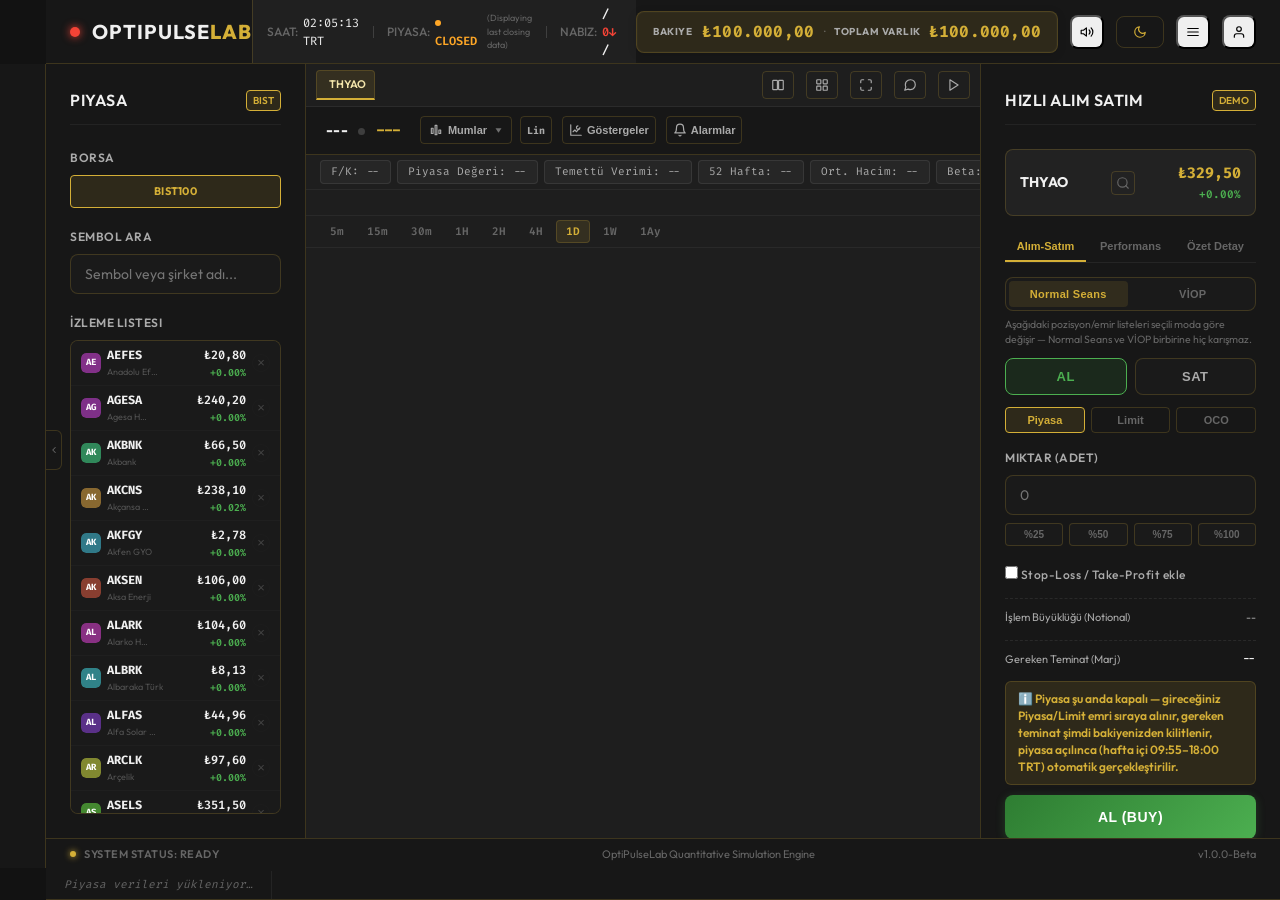
==== commit b90ab615: "cahnged" ====
--- a/index.html
+++ b/index.html
@@ -52,16 +52,18 @@
     <!-- (7 Eylül 2026 — bağımsız e-posta girişi + senkronizasyon) Bu tam
          ekran "giriş kapısı", eski FinTeClub'a özel giriş modalının
          (ftc-login-modal-overlay, finteclubBridge.js'e bağımlıydı) yerini
-         alıyor. Kendi AYRI Firebase projemizle çalışıyor (canlı yarışma
-         sitesinin finte-bf5f7 projesiyle hiçbir ilgisi yok) — bkz.
-         oplabFirebaseConfig.js + oplabAuth.js. Firebase henüz
-         yapılandırılmadıysa (oplabFirebaseConfig.js'te yer tutucu değerler
-         duruyorsa) oplabAuth.js bu kapıyı hiç göstermeden otomatik olarak
-         misafir moduna düşer — site bu yüzden asla bozulmaz. Varsayılan
-         olarak GÖRÜNÜR başlıyor ("hidden" class'ı YOK) — oturum durumu
-         netleşene kadar altındaki uygulamanın yanlışlıkla görünmesini
-         önlemek için; oplabAuth.js gerekmediğine karar verince "hidden"
-         class'ını kendisi ekliyor. -->
+         alıyor. Kendi AYRI Appwrite projemizle çalışıyor (canlı yarışma
+         sitesinin Firebase/finte-bf5f7 projesiyle hiçbir ilgisi yok;
+         Firebase'de Google Cloud'un 401 hatası, Supabase'de proje limiti
+         yüzünden sonunda Appwrite'a geçildi) — bkz. oplabAppwriteConfig.js
+         + oplabAuth.js. Appwrite henüz yapılandırılmadıysa
+         (oplabAppwriteConfig.js'te yer tutucu değerler duruyorsa)
+         oplabAuth.js bu kapıyı hiç göstermeden otomatik olarak misafir
+         moduna düşer — site bu yüzden asla bozulmaz. Varsayılan olarak
+         GÖRÜNÜR başlıyor ("hidden" class'ı YOK) — oturum durumu netleşene
+         kadar altındaki uygulamanın yanlışlıkla görünmesini önlemek için;
+         oplabAuth.js gerekmediğine karar verince "hidden" class'ını
+         kendisi ekliyor. -->
     <div class="oplab-auth-gate" id="oplab-auth-gate">
         <div class="oplab-auth-card">
             <div class="oplab-auth-logo"><span class="oplab-auth-logo-dot"></span>OPTIPULSELAB</div>
@@ -74,8 +76,8 @@
 
             <form id="oplab-auth-form" autocomplete="on">
                 <input type="email" id="oplab-auth-email" class="form-input" placeholder="E-posta adresin..." autocomplete="username" required>
-                <input type="password" id="oplab-auth-password" class="form-input" placeholder="Şifren (en az 6 karakter)..." autocomplete="current-password" required minlength="6" style="margin-top:10px;">
-                <input type="password" id="oplab-auth-password-confirm" class="form-input hidden" placeholder="Şifreni tekrar gir..." autocomplete="new-password" minlength="6" style="margin-top:10px;">
+                <input type="password" id="oplab-auth-password" class="form-input" placeholder="Şifren (en az 8 karakter)..." autocomplete="current-password" required minlength="8" style="margin-top:10px;">
+                <input type="password" id="oplab-auth-password-confirm" class="form-input hidden" placeholder="Şifreni tekrar gir..." autocomplete="new-password" minlength="8" style="margin-top:10px;">
                 <button type="submit" class="btn btn-primary" id="oplab-auth-submit" style="width:100%;margin-top:14px;">Giriş Yap</button>
             </form>
 
@@ -274,7 +276,7 @@
                         <!-- (7 Eylül 2026 — bağımsız e-posta girişi + senkronizasyon)
                              Eski FinteLig'e özel "Girişi" bölümü (ftc-verify-section,
                              finteclubBridge.js'e bağımlıydı) kaldırıldı — yerine kendi
-                             ayrı Firebase Authentication'ımızla çalışan hesap bölümü
+                             ayrı Appwrite Authentication'ımızla çalışan hesap bölümü
                              geldi (bkz. oplabAuth.js). -->
                         <div class="header-menu-divider"></div>
                         <div class="profile-panel-section" id="oplab-account-section">
@@ -1745,17 +1747,18 @@
          her yerinde zaten `typeof === 'function'` ile korunuyor. -->
     <!-- Data Controller -->
     <script defer src="config.js?v=20260828"></script>
-    <!-- (7 Eylül 2026 — bağımsız e-posta girişi + senkronizasyon) Firebase
-         SDK'ları burada YENİDEN eklendi, ama finte-bf5f7 DEĞİL — tamamen
-         AYRI, sadece bu "oplab" kopyası için kurulan yeni bir Firebase
-         projesine bağlanıyor (bkz. oplabFirebaseConfig.js). Gerçek proje
-         bilgilerini oplabFirebaseConfig.js'e yapıştırana kadar oplabAuth.js
-         bunu algılayıp misafir moduna düşer, hiçbir şey bozulmaz. -->
-    <script defer src="https://www.gstatic.com/firebasejs/10.7.1/firebase-app-compat.js"></script>
-    <script defer src="https://www.gstatic.com/firebasejs/10.7.1/firebase-auth-compat.js"></script>
-    <script defer src="https://www.gstatic.com/firebasejs/10.7.1/firebase-firestore-compat.js"></script>
-    <script defer src="oplabFirebaseConfig.js?v=20260907a"></script>
-    <script defer src="oplabAuth.min.js?v=20260907a"></script>
+    <!-- (7 Eylül 2026 — bağımsız e-posta girişi + senkronizasyon, ÜÇÜNCÜ ve
+         son deneme) Sıra: Firebase (Google Cloud Console'un kendi tarafında
+         çözülemeyen "401 — invalid authentication credentials" hatası —
+         proje/Firestore/Rules oluşturmanın HEPSİNDE) → Supabase (hesabın
+         zaten 2 ücretsiz proje limitine ulaşmış olması yeni proje
+         açılmasını engelledi) → Appwrite. Appwrite bu ikisinden de
+         bağımsız, ayrı bir servis/hesap — hem kimlik doğrulama hem
+         veritabanı tek yerde. Bkz. oplabAppwriteConfig.js. Gerçek proje
+         bilgileri zaten oplabAppwriteConfig.js'e işlendi. -->
+    <script defer src="https://cdn.jsdelivr.net/npm/appwrite@16"></script>
+    <script defer src="oplabAppwriteConfig.js?v=20260907a"></script>
+    <script defer src="oplabAuth.min.js?v=20260907c"></script>
     <!-- (27 Ağustos 2026, dördüncü hız turu — "minify") Aşağıdaki 7 script
          artık kaynak (.js) yerine küçültülmüş (.min.js) kopyalarını
          yüklüyor — terser ile yorumlar/boşluklar temizlenip yerel
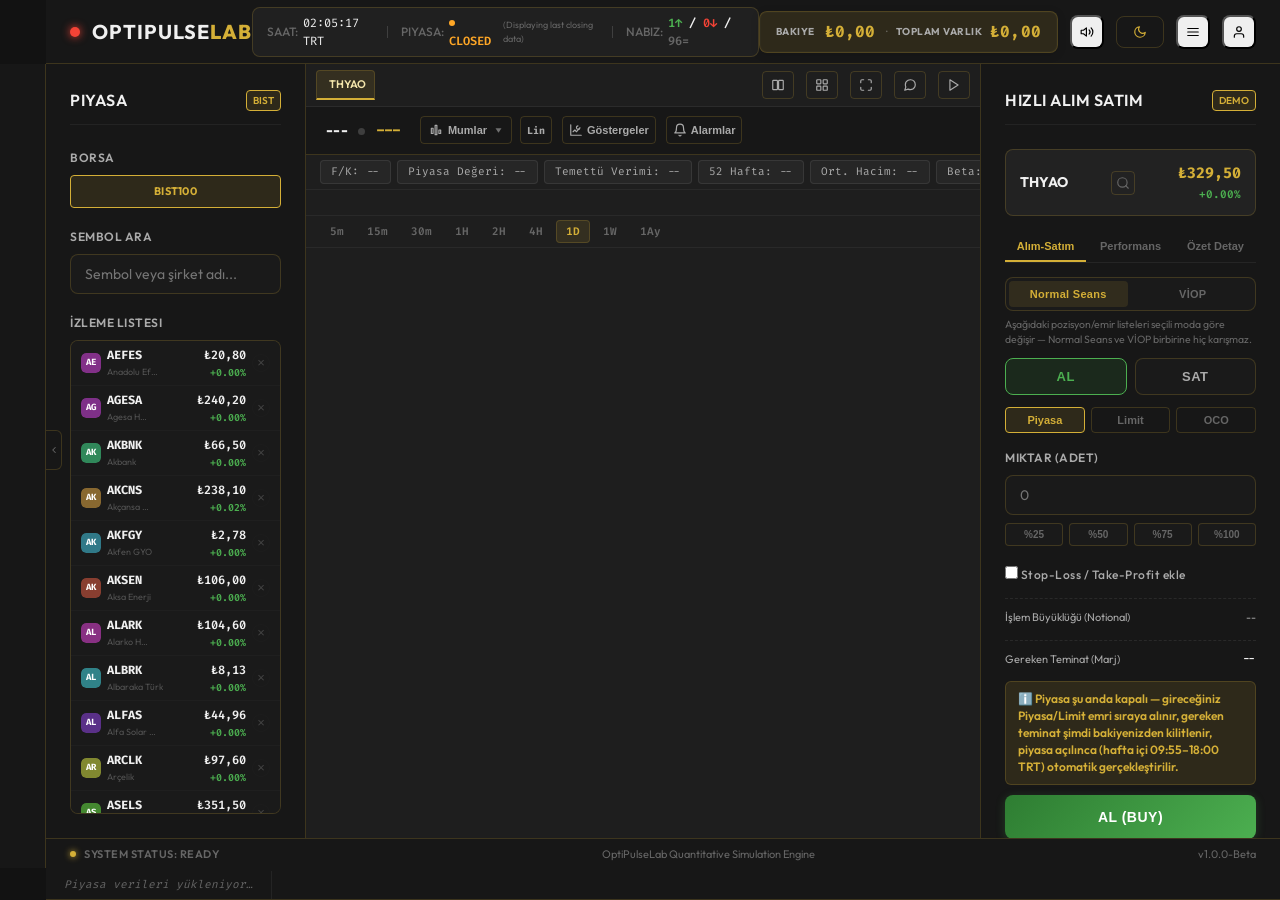
==== commit 3317c252: "changed" ====
--- a/index.html
+++ b/index.html
@@ -1758,7 +1758,7 @@
          bilgileri zaten oplabAppwriteConfig.js'e işlendi. -->
     <script defer src="https://cdn.jsdelivr.net/npm/appwrite@16"></script>
     <script defer src="oplabAppwriteConfig.js?v=20260907a"></script>
-    <script defer src="oplabAuth.min.js?v=20260907c"></script>
+    <script defer src="oplabAuth.min.js?v=20260907d"></script>
     <!-- (27 Ağustos 2026, dördüncü hız turu — "minify") Aşağıdaki 7 script
          artık kaynak (.js) yerine küçültülmüş (.min.js) kopyalarını
          yüklüyor — terser ile yorumlar/boşluklar temizlenip yerel
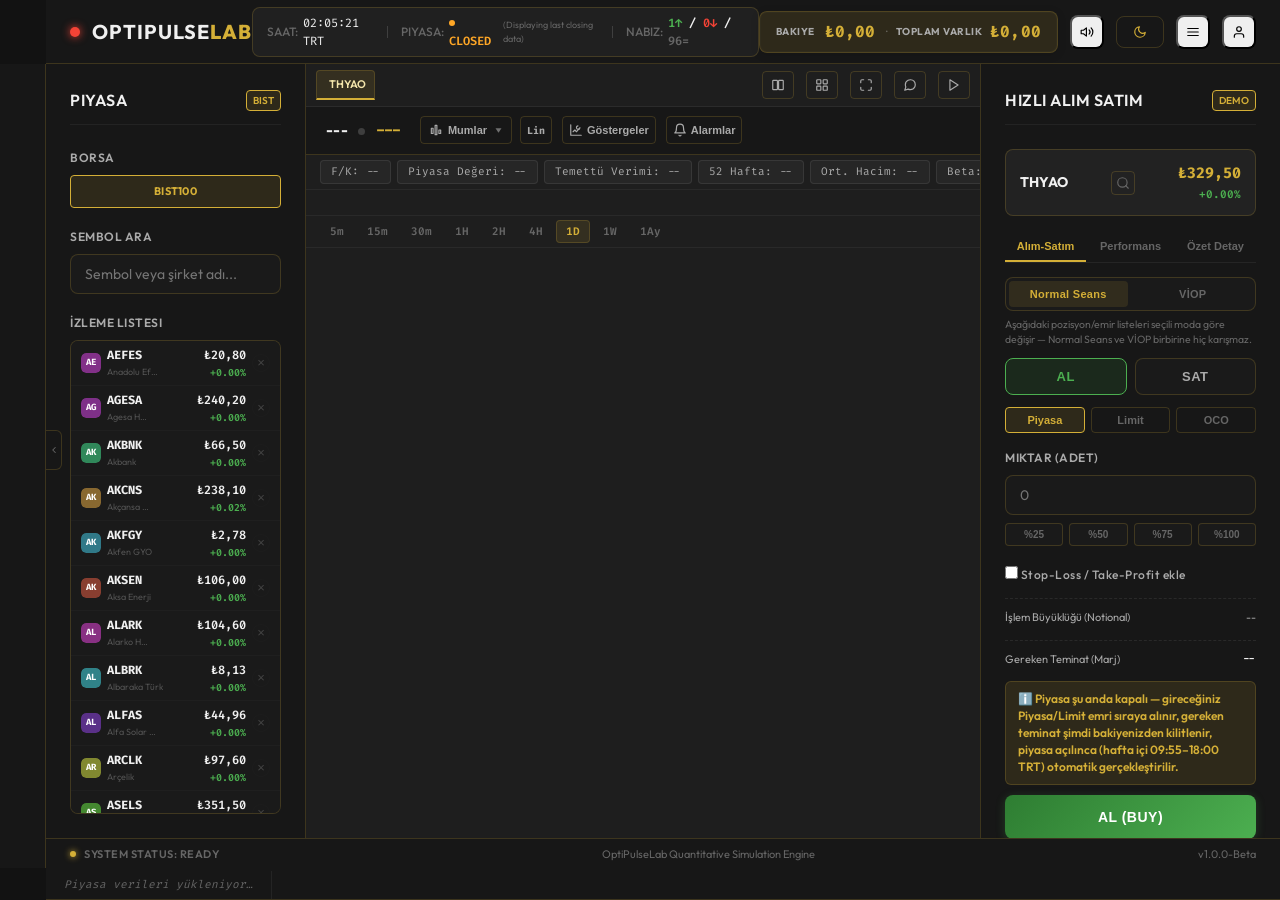
==== commit a53bd5fe: "changed" ====
--- a/index.html
+++ b/index.html
@@ -1779,7 +1779,7 @@
          app.js'ten temizlendiği için bu dosya da artık hiçbir yerden
          çağrılmıyor, script etiketi kaldırıldı. -->
     <!-- TradingView-style Chart + Drawing Tools -->
-    <script defer src="tradingChart.min.js?v=20260902b"></script>
+    <script defer src="tradingChart.min.js?v=20260910a"></script>
     <!-- Demo Trading Engine (watchlist + paper trading) -->
     <script defer src="tradingEngine.min.js?v=20260830b"></script>
     <!-- Çoklu Grafik / 2x2 Izgara Düzeni (sade, salt-okunur genel bakış) -->
